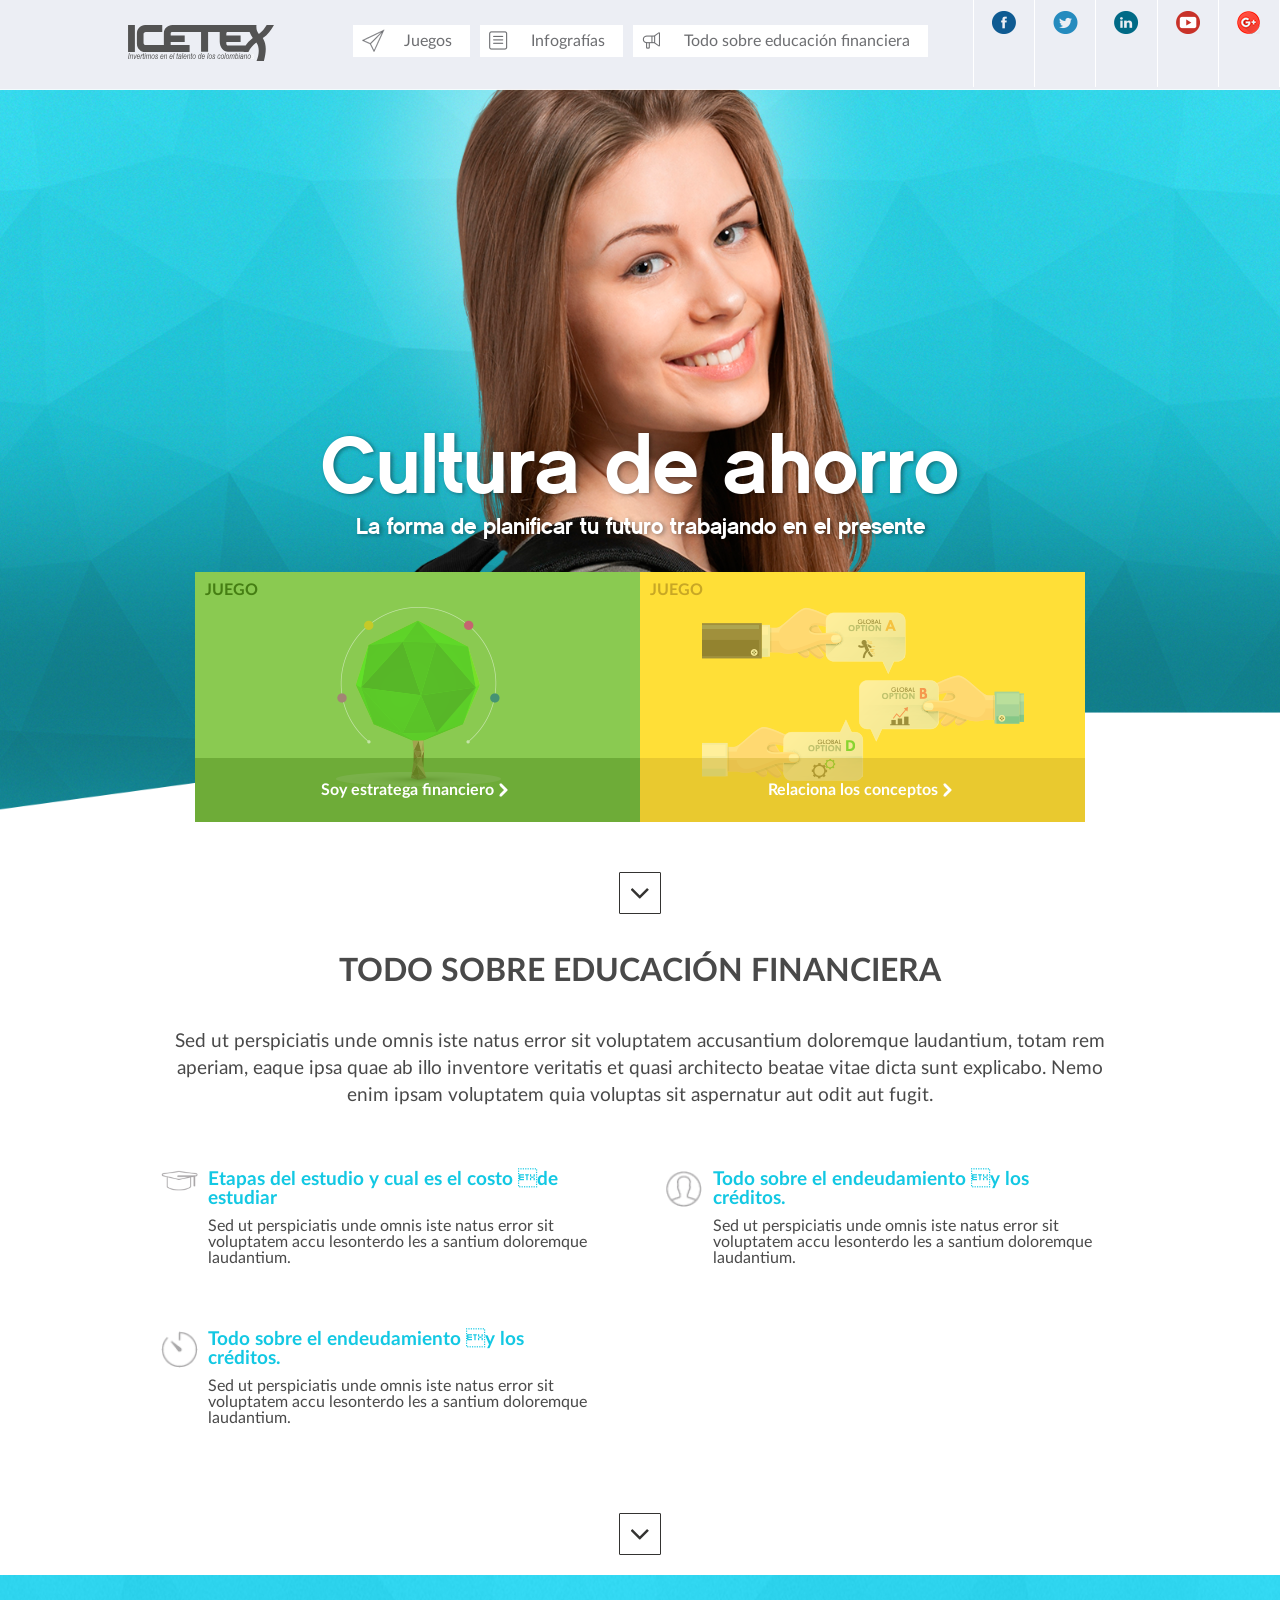
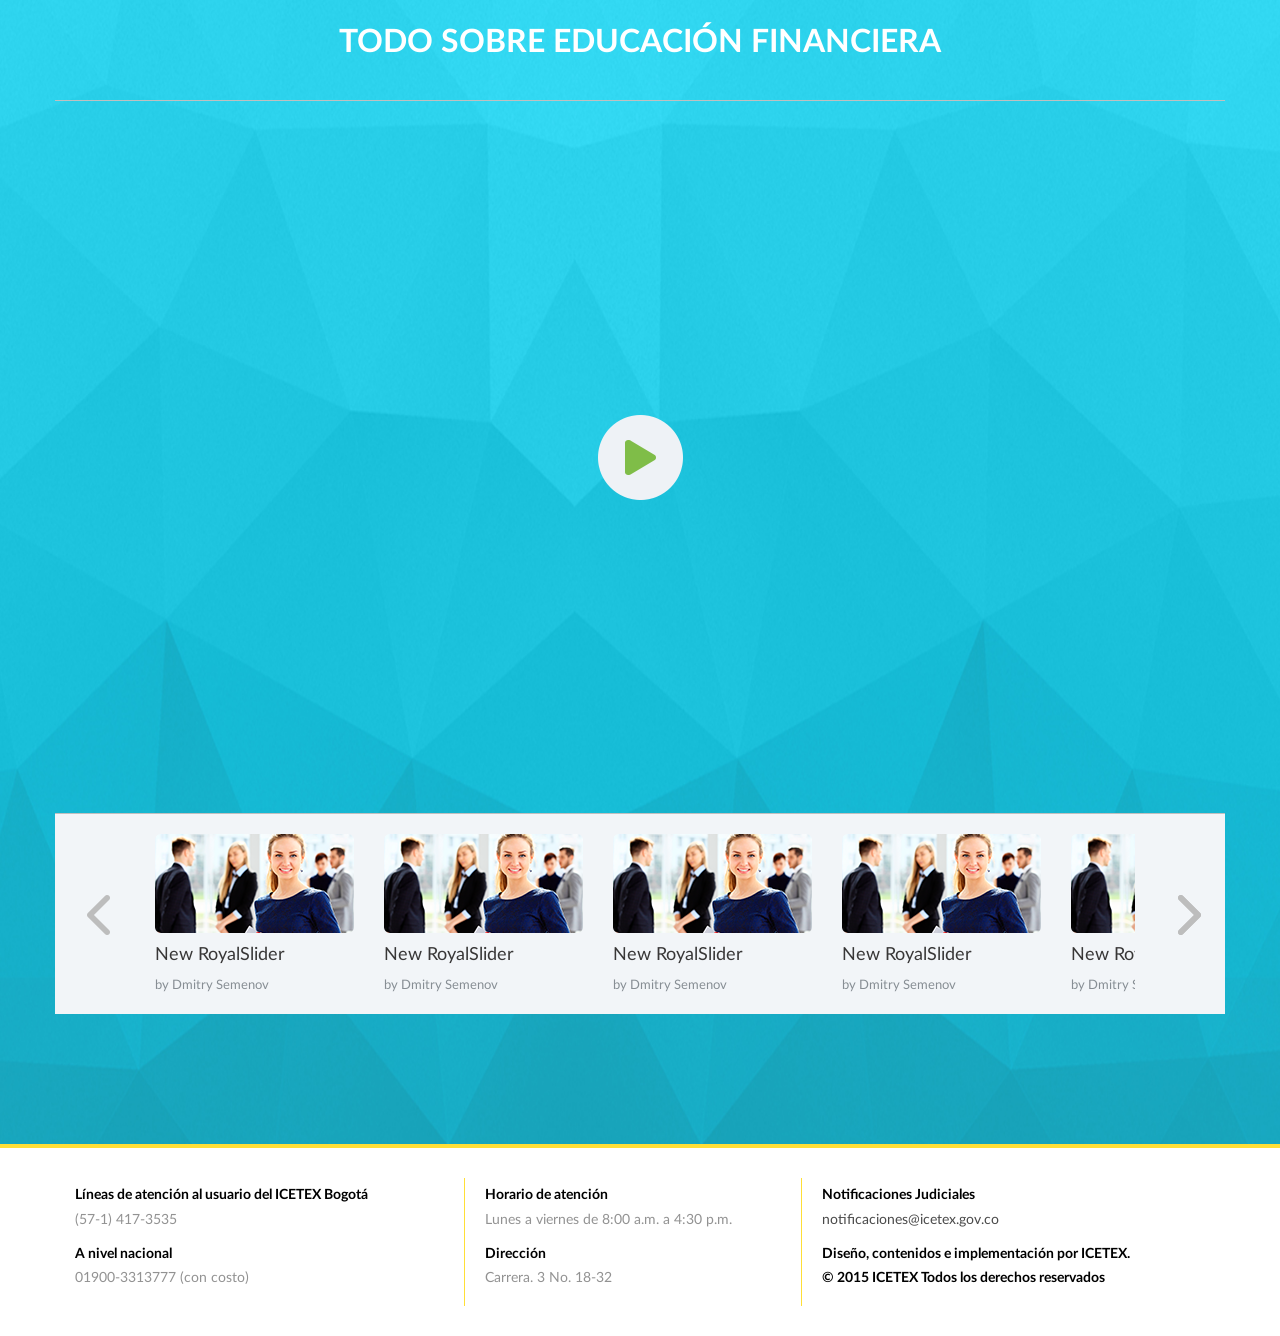
==== index.html @ ff6a6209 "Index & Interna" ====
<!DOCTYPE html>
<html>
  <head>
    <title>Icetex</title>
    <link rel="stylesheet" href="css/main.css">
    <link rel="stylesheet" href="css/plugin.css">
    <meta charset="UTF-8">
    <meta name="viewport" content="width=device-width, initial-scale=1">
    <title>Default Title Here</title>
  </head>
  <body>
    <header class="header">
      <div class="container"><a href="/" class="brand col-xs-6 col-md-3 fade">
          <div class="image"><img src="images/misc/logo.svg"></div></a>
        <div class="nav-action"><a type="button" class="icon-hamburger"><span></span>
            <p>Menu</p></a></div>
        <nav class="nav col-xs-12 col-md-6 principal">
          <ul>
            <li><a href="">Juegos</a>
              <ul class="submenu">
                <li><a href="">Soy estratega financiero</a></li>
                <li><a href="">Relaciona los conceptos</a></li>
              </ul>
            </li>
            <li><a href="">Infografías</a></li>
            <li><a href="">Todo sobre educación financiera</a></li>
          </ul>
        </nav>
      </div>
      <ul class="social">
        <li><a href=""><span class="facebook"></span></a></li>
        <li><a href=""><span class="twitter"></span></a></li>
        <li><a href=""><span class="linkedin"></span></a></li>
        <li><a href=""><span class="youtube"></span></a></li>
        <li><a href=""><span class="google"></span></a></li>
      </ul>
    </header>
    <div class="box-intro-games">
      <div class="container">
        <div class="caption">
          <p class="title">Cultura de ahorro</p><span class="text">La forma de planificar tu futuro trabajando en el presente</span>
        </div>
        <div class="intro-games">
          <div class="item green"><span class="games-title">Juego</span>
            <div class="image"></div><a href="" class="action"><span>Soy estratega financiero</span></a>
          </div>
          <div class="item yellow"><span class="games-title">Juego</span>
            <div class="image"></div><a href="" class="action"><span>Relaciona los conceptos</span></a>
          </div><a href="" class="action-link"></a>
        </div>
      </div>
    </div><a href="#ancla_1" class="btn_down"></a>
    <div id="ancla_1" class="box-intro-info">
      <div class="container">
        <h1 class="title">Todo sobre educación financiera</h1>
        <p class="text">Sed ut perspiciatis unde omnis iste natus error sit voluptatem accusantium doloremque laudantium, totam rem aperiam, eaque ipsa quae ab illo inventore veritatis et quasi architecto beatae vitae dicta sunt explicabo. Nemo enim ipsam voluptatem quia voluptas sit aspernatur aut odit aut fugit.</p>
        <div class="info-featured">
          <div class="item col-xs-12 col-sm-6">
            <div class="image"><img src="images/misc/icon_detail_1.png"></div>
            <div class="box">
              <div class="subtitle">Etapas del estudio y cual es el costo de estudiar</div>
              <p class="info">Sed ut perspiciatis unde omnis iste natus error sit voluptatem accu lesonterdo les a santium doloremque laudantium.</p>
            </div>
          </div>
          <div class="item col-xs-12 col-sm-6">
            <div class="image"><img src="images/misc/icon_detail_2.png"></div>
            <div class="box">
              <div class="subtitle">Todo sobre el endeudamiento y los créditos.</div>
              <p class="info">Sed ut perspiciatis unde omnis iste natus error sit voluptatem accu lesonterdo les a santium doloremque laudantium.</p>
            </div>
          </div>
          <div class="item col-xs-12 col-sm-6">
            <div class="image"><img src="images/misc/icon_detail_3.png"></div>
            <div class="box">
              <div class="subtitle">Todo sobre el endeudamiento y los créditos.</div>
              <p class="info">Sed ut perspiciatis unde omnis iste natus error sit voluptatem accu lesonterdo les a santium doloremque laudantium.</p>
            </div>
          </div>
        </div>
      </div>
    </div><a href="#ancla_2" class="btn_down"></a>
    <div id="ancla_2" class="box-video-gallery">
      <div class="container">
        <h3 class="title">Todo sobre educación financiera</h3>
        <div id="video-gallery" class="royalSlider videoGallery rsDefault"><a data-rsw="843" data-rsh="473" data-rsVideo="http://www.youtube.com/watch?v=HFbHRWwyihE" href="http://dimsemenov.com/plugins/royal-slider/img/admin-video.png" class="rsImg">
            <div class="rsTmb"><img src="images/misc/tumb_1.png" width="199" height="99">
              <h5>New RoyalSlider</h5><span>by Dmitry Semenov</span>
            </div></a><a data-rsw="843" data-rsh="473" data-rsVideo="http://www.youtube.com/watch?v=HFbHRWwyihE" href="http://dimsemenov.com/plugins/royal-slider/img/admin-video.png" class="rsImg">
            <div class="rsTmb"><img src="images/misc/tumb_1.png" width="199" height="99">
              <h5>New RoyalSlider</h5><span>by Dmitry Semenov</span>
            </div></a><a data-rsw="843" data-rsh="473" data-rsVideo="http://www.youtube.com/watch?v=HFbHRWwyihE" href="http://dimsemenov.com/plugins/royal-slider/img/admin-video.png" class="rsImg">
            <div class="rsTmb"><img src="images/misc/tumb_1.png" width="199" height="99">
              <h5>New RoyalSlider</h5><span>by Dmitry Semenov</span>
            </div></a><a data-rsw="843" data-rsh="473" data-rsVideo="http://www.youtube.com/watch?v=HFbHRWwyihE" href="http://dimsemenov.com/plugins/royal-slider/img/admin-video.png" class="rsImg">
            <div class="rsTmb"><img src="images/misc/tumb_1.png" width="199" height="99">
              <h5>New RoyalSlider</h5><span>by Dmitry Semenov</span>
            </div></a><a data-rsw="843" data-rsh="473" data-rsVideo="http://www.youtube.com/watch?v=HFbHRWwyihE" href="http://dimsemenov.com/plugins/royal-slider/img/admin-video.png" class="rsImg">
            <div class="rsTmb"><img src="images/misc/tumb_1.png" width="199" height="99">
              <h5>New RoyalSlider</h5><span>by Dmitry Semenov</span>
            </div></a><a data-rsw="843" data-rsh="473" data-rsVideo="http://www.youtube.com/watch?v=HFbHRWwyihE" href="http://dimsemenov.com/plugins/royal-slider/img/admin-video.png" class="rsImg">
            <div class="rsTmb"><img src="images/misc/tumb_1.png" width="199" height="99">
              <h5>New RoyalSlider</h5><span>by Dmitry Semenov</span>
            </div></a></div>
      </div>
    </div>
    <footer class="footer">
      <div class="container">
        <div class="box-footer">
          <div class="item">
            <div class="info">
              <p class="text">Líneas de atención al usuario del ICETEX Bogotá</p><span class="simple">(57-1) 417-3535</span>
            </div>
            <div class="info">
              <p class="text">A nivel nacional</p><span class="simple">01900-3313777 (con costo)</span>
            </div>
          </div>
          <div class="item">
            <div class="info">
              <p class="text">Horario de atención</p><span class="simple">Lunes a viernes de 8:00 a.m. a 4:30 p.m.</span>
            </div>
            <div class="info">
              <p class="text">Dirección</p><span class="simple">Carrera. 3 No. 18-32</span>
            </div>
          </div>
          <div class="item">
            <div class="info">
              <p class="text">Notificaciones Judiciales</p><span class="simple"> <a href="mailto:notificaciones@icetex.gov.co ">notificaciones@icetex.gov.co </a></span>
            </div>
            <div class="info">
              <p class="text">Diseño, contenidos e implementación por ICETEX.</p>
              <p class="text">© 2015 ICETEX Todos los derechos reservados</p>
            </div>
          </div>
        </div>
      </div>
    </footer>
    <script src="https://ajax.googleapis.com/ajax/libs/jquery/2.1.3/jquery.min.js"></script>
    <script src="js/vendor/TweenLite.min.js"></script>
    <script src="js/vendor/CSSPlugin.min.js"></script>
    <script src="js/vendor/royal-slider-min.js"></script>
    <script src="js/vendor/bx-slider.js"></script>
    <script src="js/animation.js"></script>
    <script src="js/main.js"> </script>
  </body>
</html>
---- css/main.css ----
@charset "UTF-8";
@font-face {
  font-family: 'cm_sans_serif_2012medium';
  src: url("../fonts/cm/cm_sans_serif_2012-webfont.eot");
  src: url("../fonts/cm/cm_sans_serif_2012-webfont.eot?#iefix") format("embedded-opentype"), url("../fonts/cm/cm_sans_serif_2012-webfont.woff2") format("woff2"), url("../fonts/cm/cm_sans_serif_2012-webfont.woff") format("woff"), url("../fonts/cm/cm_sans_serif_2012-webfont.ttf") format("truetype"), url("../fonts/cm/cm_sans_serif_2012-webfont.svg#cm_sans_serif_2012medium") format("svg");
  font-weight: normal;
  font-style: normal; }

@font-face {
  font-family: 'LatoWebBold';
  src: url("../fonts/lato/Lato-Bold.eot");
  src: url("../fonts/lato/Lato-Bold.eot?#iefix") format("embedded-opentype"), url("../fonts/lato/Lato-Bold.woff2") format("woff2"), url("../fonts/lato/Lato-Bold.woff") format("woff"), url("../fonts/lato/Lato-Bold.ttf") format("truetype");
  font-style: normal;
  font-weight: normal;
  text-rendering: optimizeLegibility; }

@font-face {
  font-family: 'LatoWeb';
  src: url("../fonts/lato/Lato-Regular.eot");
  src: url("../fonts/lato/Lato-Regular.eot?#iefix") format("embedded-opentype"), url("../fonts/lato/Lato-Regular.woff2") format("woff2"), url("../fonts/lato/Lato-Regular.woff") format("woff"), url("../fonts/lato/Lato-Regular.ttf") format("truetype");
  font-style: normal;
  font-weight: normal;
  text-rendering: optimizeLegibility; }

.box-intro-games {
  background-image: url("../images/misc/intro.png");
  background-size: 100%;
  background-repeat: no-repeat;
  position: relative;
  min-height: 400px; }
  @media screen and (min-width: 1600px) {
    .box-intro-games {
      max-height: 1000px; } }
  .box-intro-games .caption {
    margin-top: 90px;
    font-family: "cm_sans_serif_2012medium";
    color: white;
    padding: 10px 0;
    background-color: rgba(0, 0, 0, 0.4); }
    @media screen and (min-width: 768px) {
      .box-intro-games .caption {
        margin-top: 28%;
        background-color: transparent; } }
    @media screen and (min-width: 1200px) {
      .box-intro-games .caption {
        background-color: transparent;
        margin-top: 28%;
        margin-bottom: 2%; } }
    @media screen and (min-width: 1400px) {
      .box-intro-games .caption {
        margin-top: 38%; } }
    @media screen and (min-width: 1600px) {
      .box-intro-games .caption {
        margin-top: 35%;
        margin-bottom: 10%; } }
    .box-intro-games .caption .title, .box-intro-games .caption .text {
      text-align: center;
      width: 100%;
      display: inline-block; }
    @media screen and (min-width: 768px) {
      .box-intro-games .caption .text {
        font-size: 1.4em;
        text-shadow: 2px 1px 4px rgba(0, 0, 0, 0.4); } }
    .box-intro-games .caption .title {
      font-size: 2em; }
      @media screen and (min-width: 992px) {
        .box-intro-games .caption .title {
          font-size: 5em;
          text-shadow: 2px 1px 4px rgba(0, 0, 0, 0.4); } }

.intro-games {
  display: -webkit-flex;
  display: -ms-flexbox;
  display: flex;
  -webkit-flex-direction: column;
      -ms-flex-direction: column;
          flex-direction: column; }
  @media screen and (min-width: 992px) {
    .intro-games {
      -webkit-flex-direction: row;
          -ms-flex-direction: row;
              flex-direction: row;
      padding: 0 140px; } }
  .intro-games .item {
    -webkit-flex: auto;
        -ms-flex: auto;
            flex: auto;
    min-height: 250px;
    position: relative;
    background-repeat: no-repeat;
    background-position: center center; }
    .intro-games .item .action {
      position: absolute;
      bottom: 0;
      width: 100%;
      line-height: 4;
      text-align: center;
      color: white;
      font-family: "LatoWebBold";
      transition: background-color 0.9s ease-in-out; }
      .intro-games .item .action span:after {
        content: '';
        background-image: url(../images/misc/btn_next_w.png);
        background-repeat: no-repeat;
        display: inline-block;
        width: 20px;
        height: 20px;
        position: relative;
        left: 5px;
        top: 3px; }
    .intro-games .item .games-title {
      text-transform: uppercase;
      padding: 10px;
      display: inline-block;
      width: 100%;
      font-family: "LatoWebBold";
      box-sizing: border-box; }
    .intro-games .item.green {
      background-color: #8aca51;
      background-image: url("../images/misc/icon_arbol.png"); }
      .intro-games .item.green .action {
        background-color: rgba(69, 126, 19, 0.4); }
        .intro-games .item.green .action:hover {
          background-color: rgba(69, 126, 19, 0.8); }
      .intro-games .item.green .games-title {
        color: #457e13; }
    .intro-games .item.yellow {
      background-color: #ffdf37;
      background-image: url("../images/misc/icon_manos.png"); }
      .intro-games .item.yellow .action {
        background-color: rgba(200, 167, 37, 0.4); }
        .intro-games .item.yellow .action:hover {
          background-color: rgba(200, 167, 37, 0.8); }
      .intro-games .item.yellow .games-title {
        color: #c8a725; }

.box-intro-info {
  color: #494949;
  padding: 0 40px;
  display: inline-block; }
  @media screen and (min-width: 768px) {
    .box-intro-info {
      display: block;
      padding: 0; } }
  .box-intro-info .title {
    text-transform: uppercase;
    text-align: center;
    font-size: 1.5em;
    font-family: "LatoWebBold"; }
    @media screen and (min-width: 992px) {
      .box-intro-info .title {
        font-size: 2em;
        display: inline-block;
        width: 100%; } }
  .box-intro-info .text {
    text-align: center;
    padding-bottom: 20px;
    margin: 0;
    border-bottom: 1px solid rgba(0, 0, 0, 0.1); }
    @media screen and (min-width: 992px) {
      .box-intro-info .text {
        border: none;
        font-size: 1.2em;
        padding: 30px 100px;
        line-height: 140%;
        display: inline-block; } }

.info-featured {
  display: -webkit-flex;
  display: -ms-flexbox;
  display: flex;
  -webkit-flex-direction: column;
      -ms-flex-direction: column;
          flex-direction: column; }
  @media screen and (min-width: 768px) {
    .info-featured {
      display: inline-block; } }
  @media screen and (min-width: 992px) {
    .info-featured {
      padding: 0 80px; } }
  .info-featured .item {
    -webkit-flex: auto;
        -ms-flex: auto;
            flex: auto;
    width: 100%;
    text-align: center;
    padding: 0 10px;
    border-bottom: 1px solid rgba(0, 0, 0, 0.1); }
    @media screen and (min-width: 768px) {
      .info-featured .item {
        width: 50%; } }
    @media screen and (min-width: 992px) {
      .info-featured .item {
        height: 160px;
        padding: 20px 15px;
        border: none; } }
    .info-featured .item:hover {
      background: rgba(19, 200, 227, 0.1); }
    .info-featured .item:last-child {
      border-bottom: none; }
    .info-featured .item .image {
      width: 15%;
      padding: 10px;
      margin: 0 auto; }
      @media screen and (min-width: 768px) {
        .info-featured .item .image {
          height: 30px; } }
      @media screen and (min-width: 992px) {
        .info-featured .item .image {
          margin: 0;
          float: left;
          width: 8%; } }
      .info-featured .item .image img {
        vertical-align: top; }
    .info-featured .item .box {
      width: 100%;
      padding: 10px 0; }
      @media screen and (min-width: 992px) {
        .info-featured .item .box {
          width: 80%;
          float: left;
          text-align: left; } }
      .info-featured .item .box .subtitle {
        color: #13c8e3;
        font-family: "LatoWebBold";
        font-size: 1.2em;
        padding: 10px 0; }
        @media screen and (min-width: 992px) {
          .info-featured .item .box .subtitle {
            padding-top: 0; } }

.bx-wrapper {
  position: relative;
  margin: 0 auto 60px;
  padding: 0;
  *zoom: 1; }

.bx-wrapper img {
  max-width: 100%;
  display: block; }

/** THEME
===================================*/
.bx-wrapper .bx-viewport {
  left: -5px;
  background: #fff;
  /*fix other elements on the page moving (on Chrome)*/
  -webkit-transform: translatez(0);
  transform: translatez(0); }

.bx-wrapper .bx-pager,
.bx-wrapper .bx-controls-auto {
  position: absolute;
  bottom: -30px;
  width: 100%; }

/* LOADER */
.bx-wrapper .bx-loading {
  min-height: 50px;
  background: url(../images/misc/bx_loader.gif) center center no-repeat #fff;
  height: 100%;
  width: 100%;
  position: absolute;
  top: 0;
  left: 0;
  z-index: 2000; }

/* PAGER */
.bx-wrapper .bx-pager {
  text-align: center;
  font-size: .85em;
  font-family: Arial;
  font-weight: bold;
  color: #666;
  padding-top: 20px; }

.bx-wrapper .bx-pager .bx-pager-item,
.bx-wrapper .bx-controls-auto .bx-controls-auto-item {
  display: inline-block;
  *zoom: 1;
  *display: inline; }

.bx-wrapper .bx-pager.bx-default-pager a {
  background: #666;
  text-indent: -9999px;
  display: block;
  width: 10px;
  height: 10px;
  margin: 0 5px;
  outline: 0;
  border-radius: 5px; }

.bx-wrapper .bx-pager.bx-default-pager a:hover,
.bx-wrapper .bx-pager.bx-default-pager a.active {
  background: #000; }

/* DIRECTION CONTROLS (NEXT / PREV) */
.bx-wrapper .bx-prev {
  left: 20px;
  background: url(../images/misc/controls.png) no-repeat 0 0px; }
  @media screen and (min-width: 1200px) {
    .bx-wrapper .bx-prev {
      left: 20px; } }

.bx-wrapper .bx-next {
  right: 30px;
  background: url(../images/misc/controls.png) no-repeat -34px 0px; }
  @media screen and (min-width: 1200px) {
    .bx-wrapper .bx-next {
      right: 0; } }

.bx-wrapper .bx-prev:hover {
  opacity: 5; }

.bx-wrapper .bx-next:hover {
  opacity: .6; }

.bx-wrapper .bx-controls-direction a {
  position: absolute;
  top: 55%;
  margin-top: 0;
  outline: 0;
  width: 32px;
  height: 32px;
  text-indent: -9999px;
  z-index: 9999; }
  @media screen and (min-width: 1200px) {
    .bx-wrapper .bx-controls-direction a {
      background-color: transparent;
      top: 35%; } }

.bx-wrapper .bx-controls-direction a.disabled {
  display: none; }

/* AUTO CONTROLS (START / STOP) */
.bx-wrapper .bx-controls-auto {
  text-align: center; }

.bx-wrapper .bx-controls-auto .bx-start {
  display: block;
  text-indent: -9999px;
  width: 10px;
  height: 11px;
  outline: 0;
  background: url(images/controls.png) -86px -11px no-repeat;
  margin: 0 3px; }

.bx-wrapper .bx-controls-auto .bx-start:hover,
.bx-wrapper .bx-controls-auto .bx-start.active {
  background-position: -86px 0; }

.bx-wrapper .bx-controls-auto .bx-stop {
  display: block;
  text-indent: -9999px;
  width: 9px;
  height: 11px;
  outline: 0;
  background: url(images/controls.png) -86px -44px no-repeat;
  margin: 0 3px; }

.bx-wrapper .bx-controls-auto .bx-stop:hover,
.bx-wrapper .bx-controls-auto .bx-stop.active {
  background-position: -86px -33px; }

/* PAGER WITH AUTO-CONTROLS HYBRID LAYOUT */
.bx-wrapper .bx-controls.bx-has-controls-auto.bx-has-pager .bx-pager {
  text-align: left;
  width: 80%; }

.bx-wrapper .bx-controls.bx-has-controls-auto.bx-has-pager .bx-controls-auto {
  right: 0;
  width: 35px; }

/* IMAGE CAPTIONS */
.bx-wrapper .bx-caption {
  position: absolute;
  bottom: 0;
  left: 0;
  background: #666\9;
  background: rgba(80, 80, 80, 0.75);
  width: 100%; }

.bx-wrapper .bx-caption span {
  color: #fff;
  font-family: Arial;
  display: block;
  font-size: .85em;
  padding: 10px; }

.box-video-gallery {
  width: 100%;
  height: auto;
  float: left;
  background: url(../images/misc/video-bg.jpg) no-repeat;
  padding-bottom: 50px;
  background-size: 100% 100%; }
  .box-video-gallery .rsThumbs {
    background-color: #f2f5f8;
    height: 200px;
    padding: 0;
    position: relative;
    width: 100%; }
  .box-video-gallery .videoGallery {
    padding-bottom: 80px;
    border-radius: 40px; }
  .box-video-gallery .title {
    text-align: center;
    padding: 30px 0;
    text-transform: uppercase;
    color: white;
    font-size: 2em;
    font-family: "LatoWebBold"; }

.rsTmb {
  margin-right: 30px; }
  .rsTmb h5 {
    font-size: 18px;
    color: #383737;
    font-family: "LatoWeb";
    font-weight: normal; }
  .rsTmb span {
    font-size: 13px;
    color: #878e94;
    font-family: "LatoWeb";
    font-weight: normal; }

.rsDefault .rsThumbsVer {
  height: 100%;
  position: absolute;
  right: 0;
  top: 0;
  width: 96px; }

.rsDefault .rsThumbsContainer {
  position: absolute;
  padding: 20px 100px; }

.rsDefault .rsBtnCenterer {
  background-image: url(../images/misc/btn_play.png);
  background-repeat: no-repeat;
  background-position: center center; }

#video-gallery {
  width: 100%; }

.rsDefault .rsBtnCenterer, .rsDefault.rsPlayBtn, .rsDefault .rsPlayBtnIcon {
  left: 0;
  position: absolute;
  top: 0;
  width: 100%;
  height: 100%; }

.rsThumbsArrow {
  width: 90px;
  height: 100%;
  position: absolute;
  top: 0;
  z-index: 9999; }

.rsThumbsArrowIcn {
  width: 100%;
  height: 100%;
  position: relative; }

.rsThumbsArrowLeft {
  left: 0;
  background: url(../images/misc/btn_prev.png) no-repeat;
  background-position: center center; }

.rsThumbsArrowRight {
  right: 0;
  background: url(../images/misc/btn_next.png) no-repeat;
  background-position: center center; }

.interna .box-intro-info {
  padding: 30px 0; }

.interna .info-featured {
  padding: 0;
  padding-bottom: 30px; }

.header-interna {
  background-image: url("../images/misc/header-educacion.jpg");
  background-size: cover;
  background-repeat: no-repeat;
  background-position: center center;
  min-height: 390px;
  position: relative; }
  .header-interna .container {
    position: relative; }
  .header-interna .subtitle {
    position: absolute;
    bottom: 0;
    color: white;
    font-family: "cm_sans_serif_2012medium";
    width: 100%;
    text-align: center;
    padding-bottom: 40px;
    font-size: 3em; }

.stages {
  background-color: #eceef4;
  margin-top: 30px; }
  .stages .title {
    text-align: center;
    padding: 20px 0;
    font-size: 1.43em;
    color: #494949;
    font-family: "LatoWebBold"; }
  .stages .info {
    padding: 0 20px;
    color: #494949;
    line-height: 110%; }
  .stages .video {
    padding: 0 20px 20px 20px; }

.carousel-educacion {
  padding-top: 7%;
  display: inline-block; }
  @media screen and (min-width: 1200px) {
    .carousel-educacion {
      padding: 0; } }
  .carousel-educacion .slide {
    width: 100%;
    border: none;
    font-size: .9em; }
    .carousel-educacion .slide img {
      padding: 0 60px;
      box-sizing: border-box; }
      @media screen and (min-width: 768px) {
        .carousel-educacion .slide img {
          padding: 0 10px; } }
      @media screen and (min-width: 1200px) {
        .carousel-educacion .slide img {
          padding: 0 60px; } }
    .carousel-educacion .slide .subtitle {
      font-family: "LatoWebBold"; }
    .carousel-educacion .slide .subtitle, .carousel-educacion .slide .description {
      text-align: center; }

/* v1.0.5 */
/* Core RS CSS file. 95% of time you shouldn't change anything here. */
.royalSlider {
  width: 600px;
  height: 400px;
  position: relative;
  direction: ltr; }

.royalSlider > * {
  float: left; }

.rsWebkit3d .rsSlide {
  -webkit-transform: translateZ(0); }

.rsWebkit3d .rsSlide,
.rsWebkit3d .rsContainer,
.rsWebkit3d .rsThumbs,
.rsWebkit3d .rsPreloader,
.rsWebkit3d img,
.rsWebkit3d .rsOverflow,
.rsWebkit3d .rsBtnCenterer,
.rsWebkit3d .rsAbsoluteEl,
.rsWebkit3d .rsABlock,
.rsWebkit3d .rsLink {
  -webkit-backface-visibility: hidden; }

.rsFade.rsWebkit3d .rsSlide,
.rsFade.rsWebkit3d img,
.rsFade.rsWebkit3d .rsContainer {
  -webkit-transform: none; }

.rsOverflow {
  width: 100%;
  height: 100%;
  position: relative;
  overflow: hidden;
  float: left;
  -webkit-tap-highlight-color: transparent; }

.rsVisibleNearbyWrap {
  width: 100%;
  height: 100%;
  position: relative;
  overflow: hidden;
  left: 0;
  top: 0;
  -webkit-tap-highlight-color: transparent; }

.rsVisibleNearbyWrap .rsOverflow {
  position: absolute;
  left: 0;
  top: 0; }

.rsContainer {
  position: relative;
  width: 100%;
  height: 100%;
  -webkit-tap-highlight-color: transparent; }

.rsArrow,
.rsThumbsArrow {
  cursor: pointer; }

.rsThumb {
  float: left;
  position: relative; }

.rsArrow,
.rsNav,
.rsThumbsArrow {
  opacity: 1;
  transition: opacity 0.3s linear; }

.rsHidden {
  opacity: 0;
  visibility: hidden;
  transition: visibility 0s linear 0.3s, opacity 0.3s linear; }

.rsGCaption {
  width: 100%;
  float: left;
  text-align: center; }

/* Fullscreen options, very important ^^ */
.royalSlider.rsFullscreen {
  position: fixed !important;
  height: auto !important;
  width: auto !important;
  margin: 0 !important;
  padding: 0 !important;
  z-index: 2147483647 !important;
  top: 0 !important;
  left: 0 !important;
  bottom: 0 !important;
  right: 0 !important; }

.royalSlider .rsSlide.rsFakePreloader {
  opacity: 1 !important;
  transition: 0s;
  display: none; }

.rsSlide {
  position: absolute;
  left: 0;
  top: 0;
  display: block;
  overflow: hidden;
  height: 100%;
  width: 100%; }

.royalSlider.rsAutoHeight,
.rsAutoHeight .rsSlide {
  height: auto; }

.rsContent {
  width: 100%;
  height: 100%;
  position: relative; }

.rsPreloader {
  position: absolute;
  z-index: 0; }

.rsNav {
  -moz-user-select: -moz-none;
  -webkit-user-select: none;
  -ms-user-select: none;
      user-select: none; }

.rsNavItem {
  -webkit-tap-highlight-color: rgba(0, 0, 0, 0.25); }

.rsThumbs {
  cursor: pointer;
  position: relative;
  overflow: hidden;
  float: left;
  z-index: 22; }

.rsTabs {
  float: left;
  background: none !important; }

.rsTabs,
.rsThumbs {
  -webkit-tap-highlight-color: transparent;
  -webkit-tap-highlight-color: transparent; }

.rsVideoContainer {
  /*left: 0;
	top: 0;
	position: absolute;*/
  /*width: 100%;
	height: 100%;
	position: absolute;
	left: 0;
	top: 0;
	float: left;*/
  width: auto;
  height: auto;
  line-height: 0;
  position: relative; }

.rsVideoFrameHolder {
  position: absolute;
  left: 0;
  top: 0;
  background: #141414;
  opacity: 0;
  -webkit-transition: .3s; }

.rsVideoFrameHolder.rsVideoActive {
  opacity: 1; }

.rsVideoContainer iframe,
.rsVideoContainer video,
.rsVideoContainer embed,
.rsVideoContainer .rsVideoObj {
  position: absolute;
  z-index: 50;
  left: 0;
  top: 0;
  width: 100%;
  height: 100%; }

/* ios controls over video bug, shifting video */
.rsVideoContainer.rsIOSVideo iframe,
.rsVideoContainer.rsIOSVideo video,
.rsVideoContainer.rsIOSVideo embed {
  box-sizing: border-box;
  padding-right: 44px; }

.rsABlock {
  left: 0;
  top: 0;
  position: absolute;
  z-index: 15; }

img.rsImg {
  max-width: none; }

.grab-cursor {
  cursor: url(grab.png) 8 8, move; }

.grabbing-cursor {
  cursor: url(grabbing.png) 8 8, move; }

.rsNoDrag {
  cursor: auto; }

.rsLink {
  left: 0;
  top: 0;
  position: absolute;
  width: 100%;
  height: 100%;
  display: block;
  z-index: 20;
  background: url(blank.gif); }

.social {
  padding: 0;
  margin: 0;
  position: relative;
  top: -2px;
  display: -webkit-flex;
  display: -ms-flexbox;
  display: flex; }
  @media screen and (min-width: 992px) {
    .social {
      position: absolute !important;
      width: 24%;
      height: 100%;
      right: 0; } }
  .social li {
    -webkit-flex: auto;
        -ms-flex: auto;
            flex: auto;
    padding: 10px;
    text-align: center;
    border-right: 1px solid white;
    border-top: 2px solid rgba(109, 110, 113, 0.2);
    box-sizing: border-box;
    position: relative; }
    .social li:nth-child(1) {
      border-left: 1px solid white; }
    @media screen and (min-width: 992px) {
      .social li {
        -webkit-align-items: center;
            -ms-flex-align: center;
                align-items: center;
        display: -webkit-flex;
        display: -ms-flexbox;
        display: flex; } }
    .social li:hover {
      background-color: rgba(109, 110, 113, 0.1); }
      .social li:hover a span {
        opacity: .8; }
    .social li a {
      float: left;
      width: 100%;
      height: 100%; }
      .social li a span {
        width: 26px;
        height: 26px;
        display: inline-block; }
        .social li a span.facebook {
          background: url(../images/misc/btn_fb.png) no-repeat; }
        .social li a span.twitter {
          background: url(../images/misc/btn_twitter.png) no-repeat; }
        .social li a span.linkedin {
          background: url(../images/misc/btn_in.png) no-repeat; }
        .social li a span.youtube {
          background: url(../images/misc/btn_youtube.png) no-repeat; }
        .social li a span.google {
          background: url(../images/misc/btn_gm.png) no-repeat; }

.header {
  background-color: #eceef4;
  position: relative; }
  .header .container {
    position: relative; }
  .header .brand {
    text-align: center;
    padding: 25px 0; }
    .header .brand .image {
      width: 70%;
      margin: 0 auto; }
      @media screen and (min-width: 768px) {
        .header .brand .image {
          width: 50%; } }
  .header nav {
    padding: 0;
    margin: 0;
    display: none; }
    @media screen and (min-width: 992px) {
      .header nav {
        display: block; } }
    .header nav ul {
      padding: 0;
      margin: 0;
      display: -webkit-flex;
      display: -ms-flexbox;
      display: flex;
      -webkit-flex-direction: column;
          -ms-flex-direction: column;
              flex-direction: column;
      -webkit-justify-content: center;
          -ms-flex-pack: center;
              justify-content: center; }
      @media screen and (min-width: 992px) {
        .header nav ul {
          -webkit-flex-direction: row;
              -ms-flex-direction: row;
                  flex-direction: row;
          padding-top: 25px; } }
      .header nav ul li {
        width: 100%;
        -webkit-flex: auto;
            -ms-flex: auto;
                flex: auto;
        margin: 2px 0;
        text-align: left;
        line-height: 2;
        border-radius: 2px; }
        @media screen and (min-width: 992px) {
          .header nav ul li {
            width: auto;
            text-align: center;
            margin: 0 5px; } }
        .header nav ul li:nth-child(1) a:hover:before {
          background: url(../images/misc/icon_juegos_over.png) no-repeat; }
        .header nav ul li:nth-child(1) a:before {
          background: url(../images/misc/icon_juegos.png) no-repeat; }
        .header nav ul li:nth-child(2) a:hover:before {
          background: url(../images/misc/icon_infografia_over.png) no-repeat; }
        .header nav ul li:nth-child(2) a:before {
          background: url(../images/misc/icon_infografia.png) no-repeat;
          top: 6px; }
        .header nav ul li:nth-child(3) a:hover:before {
          background: url(../images/misc/icon_educacion_over.png) no-repeat; }
        .header nav ul li:nth-child(3) a:before {
          background: url(../images/misc/icon_educacion.png) no-repeat;
          top: 6px; }
        .header nav ul li a {
          width: 100%;
          display: block;
          color: #6d6e71;
          background-color: white; }
          .header nav ul li a:hover {
            color: #f47264;
            background-color: rgba(255, 255, 255, 0.7);
            box-shadow: 4px 4px 4px rgba(109, 110, 113, 0.1); }
          .header nav ul li a:before {
            content: "";
            width: 24px;
            height: 24px;
            padding-right: 10px;
            float: left;
            background-size: 100%;
            position: relative;
            top: 3px;
            left: 8px; }

.nav-action {
  position: absolute;
  right: 0;
  top: 0;
  background: white;
  height: 26px;
  padding: 5px;
  top: 15px;
  right: 20px;
  cursor: pointer; }
  .nav-action:hover {
    opacity: .7; }
  @media screen and (min-width: 992px) {
    .nav-action {
      display: none; } }
  @media screen and (min-width: 768px) {
    .nav-action {
      top: 25px; } }

.icon-hamburger {
  color: #6d6e71;
  cursor: pointer;
  float: right;
  position: relative;
  background-color: transparent;
  background-image: none;
  border: 1px solid transparent;
  border-radius: 4px;
  z-index: 99; }
  .icon-hamburger p {
    position: absolute;
    top: 35px;
    font-size: .7em;
    text-transform: uppercase; }
  .icon-hamburger span {
    cursor: pointer;
    border-radius: 1px;
    height: 3px;
    width: 35px;
    background: #6d6e71;
    display: block; }
    .icon-hamburger span:before {
      cursor: pointer;
      border-radius: 1px;
      height: 3px;
      width: 35px;
      background: #6d6e71;
      position: absolute;
      display: block;
      content: '';
      top: 10px; }
    .icon-hamburger span:after {
      cursor: pointer;
      border-radius: 1px;
      height: 3px;
      width: 35px;
      background: #6d6e71;
      position: absolute;
      display: block;
      content: '';
      top: 20px; }
  .icon-hamburger .icon {
    width: 100%;
    font-size: 1.5em; }

.submenu {
  visibility: hidden;
  position: relative;
  height: 0;
  top: 0;
  margin-top: 0px !important;
  left: 0;
  -webkit-flex-direction: column !important;
      -ms-flex-direction: column !important;
          flex-direction: column !important;
  float: left;
  border-radius: 5px;
  padding: 0 !important; }
  @media screen and (min-width: 992px) {
    .submenu {
      position: absolute;
      width: auto !important;
      top: 65px !important; } }
  .submenu.visible {
    height: auto;
    top: 0px;
    width: 100%;
    z-index: 99; }
    .submenu.visible li {
      padding-left: 0;
      background: white; }
  .submenu li a {
    padding: 0 10px; }
    .submenu li a:before {
      display: none; }
    .submenu li a:hover {
      background-color: white !important; }

.footer {
  box-sizing: border-box;
  display: inline-block;
  width: 100%;
  border-top: 4px solid #ffdf37; }
  @media screen and (min-width: 768px) {
    .footer .box-footer {
      display: -webkit-flex;
      display: -ms-flexbox;
      display: flex; } }
  .footer .item {
    padding: 30px 0;
    border-bottom: 1px solid #ffdf37;
    text-align: center;
    font-size: .9em; }
    @media screen and (min-width: 768px) {
      .footer .item {
        border-bottom: none;
        border-right: 1px solid #ffdf37;
        padding: 0 20px;
        margin: 30px 0;
        text-align: left;
        -webkit-flex: auto;
            -ms-flex: auto;
                flex: auto; } }
    .footer .item:last-child {
      border: none; }
    .footer .item .info {
      display: inline-block;
      padding: 10px 0;
      width: 100%; }
    .footer .item .text {
      font-family: "LatoWebBold"; }
    .footer .item .simple {
      color: rgba(73, 73, 73, 0.6);
      width: 100%;
      display: inline-block; }

html, body, div, span, applet, object, iframe,
h1, h2, h3, h4, h5, h6, p, blockquote, pre,
a, abbr, acronym, address, big, cite, code,
del, dfn, em, img, ins, kbd, q, s, samp,
small, strike, strong, sub, sup, tt, var,
b, u, i, center,
dl, dt, dd, ol, ul, li,
fieldset, form, label, legend,
table, caption, tbody, tfoot, thead, tr, th, td,
article, aside, canvas, details, embed,
figure, figcaption, footer, header, hgroup,
menu, nav, output, ruby, section, summary,
time, mark, audio, video {
  margin: 0;
  padding: 0;
  border: 0;
  font-size: 100%;
  font: inherit;
  vertical-align: baseline; }

/* HTML5 display-role reset for older browsers */
article, aside, details, figcaption, figure,
footer, header, hgroup, menu, nav, section {
  display: block; }

body {
  line-height: 1; }

ol, ul {
  list-style: none; }

blockquote, q {
  quotes: none; }

blockquote:before, blockquote:after,
q:before, q:after {
  content: '';
  content: none; }

table {
  border-collapse: collapse;
  border-spacing: 0; }

.img-responsive,
.thumbnail > img,
.thumbnail a > img,
.carousel-inner > .item > img,
.carousel-inner > .item > a > img {
  display: block;
  max-width: 100%;
  height: auto; }

.img-rounded {
  border-radius: 6px; }

.img-thumbnail {
  padding: 4px;
  line-height: 1.42857143;
  background-color: #ffffff;
  border: 1px solid #dddddd;
  border-radius: 4px;
  transition: all 0.2s ease-in-out;
  display: inline-block;
  max-width: 100%;
  height: auto; }

.img-circle {
  border-radius: 50%; }

hr {
  margin-top: 20px;
  margin-bottom: 20px;
  border: 0;
  border-top: 1px solid #eeeeee; }

.sr-only {
  position: absolute;
  width: 1px;
  height: 1px;
  margin: -1px;
  padding: 0;
  overflow: hidden;
  clip: rect(0, 0, 0, 0);
  border: 0; }

.sr-only-focusable:active,
.sr-only-focusable:focus {
  position: static;
  width: auto;
  height: auto;
  margin: 0;
  overflow: visible;
  clip: auto; }

[role="button"] {
  cursor: pointer; }

h1,
h2,
h3,
h4,
h5,
h6,
.h1,
.h2,
.h3,
.h4,
.h5,
.h6 {
  font-family: inherit;
  font-weight: 500;
  line-height: 1.1;
  color: inherit; }

h1 small,
h2 small,
h3 small,
h4 small,
h5 small,
h6 small,
.h1 small,
.h2 small,
.h3 small,
.h4 small,
.h5 small,
.h6 small,
h1 .small,
h2 .small,
h3 .small,
h4 .small,
h5 .small,
h6 .small,
.h1 .small,
.h2 .small,
.h3 .small,
.h4 .small,
.h5 .small,
.h6 .small {
  font-weight: normal;
  line-height: 1;
  color: #777777; }

h1,
.h1,
h2,
.h2,
h3,
.h3 {
  margin-top: 20px;
  margin-bottom: 10px; }

h1 small,
.h1 small,
h2 small,
.h2 small,
h3 small,
.h3 small,
h1 .small,
.h1 .small,
h2 .small,
.h2 .small,
h3 .small,
.h3 .small {
  font-size: 65%; }

h4,
.h4,
h5,
.h5,
h6,
.h6 {
  margin-top: 10px;
  margin-bottom: 10px; }

h4 small,
.h4 small,
h5 small,
.h5 small,
h6 small,
.h6 small,
h4 .small,
.h4 .small,
h5 .small,
.h5 .small,
h6 .small,
.h6 .small {
  font-size: 75%; }

h1,
.h1 {
  font-size: 36px; }

h2,
.h2 {
  font-size: 30px; }

h3,
.h3 {
  font-size: 24px; }

h4,
.h4 {
  font-size: 18px; }

h5,
.h5 {
  font-size: 14px; }

h6,
.h6 {
  font-size: 12px; }

p {
  margin: 0 0 10px; }

.lead {
  margin-bottom: 20px;
  font-size: 16px;
  font-weight: 300;
  line-height: 1.4; }

@media (min-width: 768px) {
  .lead {
    font-size: 21px; } }

small,
.small {
  font-size: 85%; }

mark,
.mark {
  background-color: #fcf8e3;
  padding: .2em; }

.text-left {
  text-align: left; }

.text-right {
  text-align: right; }

.text-center {
  text-align: center; }

.text-justify {
  text-align: justify; }

.text-nowrap {
  white-space: nowrap; }

.text-lowercase {
  text-transform: lowercase; }

.text-uppercase {
  text-transform: uppercase; }

.text-capitalize {
  text-transform: capitalize; }

.text-muted {
  color: #777777; }

.text-primary {
  color: #337ab7; }

a.text-primary:hover,
a.text-primary:focus {
  color: #286090; }

.text-success {
  color: #3c763d; }

a.text-success:hover,
a.text-success:focus {
  color: #2b542c; }

.text-info {
  color: #31708f; }

a.text-info:hover,
a.text-info:focus {
  color: #245269; }

.text-warning {
  color: #8a6d3b; }

a.text-warning:hover,
a.text-warning:focus {
  color: #66512c; }

.text-danger {
  color: #a94442; }

a.text-danger:hover,
a.text-danger:focus {
  color: #843534; }

.bg-primary {
  color: #fff;
  background-color: #337ab7; }

a.bg-primary:hover,
a.bg-primary:focus {
  background-color: #286090; }

.bg-success {
  background-color: #dff0d8; }

a.bg-success:hover,
a.bg-success:focus {
  background-color: #c1e2b3; }

.bg-info {
  background-color: #d9edf7; }

a.bg-info:hover,
a.bg-info:focus {
  background-color: #afd9ee; }

.bg-warning {
  background-color: #fcf8e3; }

a.bg-warning:hover,
a.bg-warning:focus {
  background-color: #f7ecb5; }

.bg-danger {
  background-color: #f2dede; }

a.bg-danger:hover,
a.bg-danger:focus {
  background-color: #e4b9b9; }

.page-header {
  padding-bottom: 9px;
  margin: 40px 0 20px;
  border-bottom: 1px solid #eeeeee; }

ul,
ol {
  margin-top: 0;
  margin-bottom: 10px; }

ul ul,
ol ul,
ul ol,
ol ol {
  margin-bottom: 0; }

.list-unstyled {
  padding-left: 0;
  list-style: none; }

.list-inline {
  padding-left: 0;
  list-style: none;
  margin-left: -5px; }

.list-inline > li {
  display: inline-block;
  padding-left: 5px;
  padding-right: 5px; }

dl {
  margin-top: 0;
  margin-bottom: 20px; }

dt,
dd {
  line-height: 1.42857143; }

dt {
  font-weight: bold; }

dd {
  margin-left: 0; }

@media (min-width: 768px) {
  .dl-horizontal dt {
    float: left;
    width: 160px;
    clear: left;
    text-align: right;
    overflow: hidden;
    text-overflow: ellipsis;
    white-space: nowrap; }
  .dl-horizontal dd {
    margin-left: 180px; } }

abbr[title],
abbr[data-original-title] {
  cursor: help;
  border-bottom: 1px dotted #777777; }

.initialism {
  font-size: 90%;
  text-transform: uppercase; }

blockquote {
  padding: 10px 20px;
  margin: 0 0 20px;
  font-size: 17.5px;
  border-left: 5px solid #eeeeee; }

blockquote p:last-child,
blockquote ul:last-child,
blockquote ol:last-child {
  margin-bottom: 0; }

blockquote footer,
blockquote small,
blockquote .small {
  display: block;
  font-size: 80%;
  line-height: 1.42857143;
  color: #777777; }

blockquote footer:before,
blockquote small:before,
blockquote .small:before {
  content: '\2014 \00A0'; }

.blockquote-reverse,
blockquote.pull-right {
  padding-right: 15px;
  padding-left: 0;
  border-right: 5px solid #eeeeee;
  border-left: 0;
  text-align: right; }

.blockquote-reverse footer:before,
blockquote.pull-right footer:before,
.blockquote-reverse small:before,
blockquote.pull-right small:before,
.blockquote-reverse .small:before,
blockquote.pull-right .small:before {
  content: ''; }

.blockquote-reverse footer:after,
blockquote.pull-right footer:after,
.blockquote-reverse small:after,
blockquote.pull-right small:after,
.blockquote-reverse .small:after,
blockquote.pull-right .small:after {
  content: '\00A0 \2014'; }

address {
  margin-bottom: 20px;
  font-style: normal;
  line-height: 1.42857143; }

code,
kbd,
pre,
samp {
  font-family: Menlo, Monaco, Consolas, "Courier New", monospace; }

code {
  padding: 2px 4px;
  font-size: 90%;
  color: #c7254e;
  background-color: #f9f2f4;
  border-radius: 4px; }

kbd {
  padding: 2px 4px;
  font-size: 90%;
  color: #ffffff;
  background-color: #333333;
  border-radius: 3px;
  box-shadow: inset 0 -1px 0 rgba(0, 0, 0, 0.25); }

kbd kbd {
  padding: 0;
  font-size: 100%;
  font-weight: bold;
  box-shadow: none; }

pre {
  display: block;
  padding: 9.5px;
  margin: 0 0 10px;
  font-size: 13px;
  line-height: 1.42857143;
  word-break: break-all;
  word-wrap: break-word;
  color: #333333;
  background-color: #f5f5f5;
  border: 1px solid #cccccc;
  border-radius: 4px; }

pre code {
  padding: 0;
  font-size: inherit;
  color: inherit;
  white-space: pre-wrap;
  background-color: transparent;
  border-radius: 0; }

.pre-scrollable {
  max-height: 340px;
  overflow-y: scroll; }

.container {
  margin-right: auto;
  margin-left: auto; }

@media (min-width: 768px) {
  .container {
    width: 750px; } }

@media (min-width: 992px) {
  .container {
    width: 970px; } }

@media (min-width: 1200px) {
  .container {
    width: 1170px; } }

.container-fluid {
  margin-right: auto;
  margin-left: auto;
  padding-left: 15px;
  padding-right: 15px; }

.row {
  margin-left: -15px;
  margin-right: -15px; }

.col-xs-1, .col-sm-1, .col-md-1, .col-lg-1, .col-xs-2, .col-sm-2, .col-md-2, .col-lg-2, .col-xs-3, .col-sm-3, .col-md-3, .col-lg-3, .col-xs-4, .col-sm-4, .col-md-4, .col-lg-4, .col-xs-5, .col-sm-5, .col-md-5, .col-lg-5, .col-xs-6, .col-sm-6, .col-md-6, .col-lg-6, .col-xs-7, .col-sm-7, .col-md-7, .col-lg-7, .col-xs-8, .col-sm-8, .col-md-8, .col-lg-8, .col-xs-9, .col-sm-9, .col-md-9, .col-lg-9, .col-xs-10, .col-sm-10, .col-md-10, .col-lg-10, .col-xs-11, .col-sm-11, .col-md-11, .col-lg-11, .col-xs-12, .col-sm-12, .col-md-12, .col-lg-12 {
  position: relative;
  min-height: 1px;
  padding-left: 15px;
  padding-right: 15px;
  box-sizing: border-box; }

.col-xs-1, .col-xs-2, .col-xs-3, .col-xs-4, .col-xs-5, .col-xs-6, .col-xs-7, .col-xs-8, .col-xs-9, .col-xs-10, .col-xs-11, .col-xs-12 {
  float: left; }

.col-xs-12 {
  width: 100%;
  padding: 0; }

.col-xs-11 {
  width: 91.66666667%; }

.col-xs-10 {
  width: 83.33333333%; }

.col-xs-9 {
  width: 75%; }

.col-xs-8 {
  width: 66.66666667%; }

.col-xs-7 {
  width: 58.33333333%; }

.col-xs-6 {
  width: 50%; }

.col-xs-5 {
  width: 41.66666667%; }

.col-xs-4 {
  width: 33.33333333%; }

.col-xs-3 {
  width: 25%; }

.col-xs-2 {
  width: 16.66666667%; }

.col-xs-1 {
  width: 8.33333333%; }

.col-xs-pull-12 {
  right: 100%; }

.col-xs-pull-11 {
  right: 91.66666667%; }

.col-xs-pull-10 {
  right: 83.33333333%; }

.col-xs-pull-9 {
  right: 75%; }

.col-xs-pull-8 {
  right: 66.66666667%; }

.col-xs-pull-7 {
  right: 58.33333333%; }

.col-xs-pull-6 {
  right: 50%; }

.col-xs-pull-5 {
  right: 41.66666667%; }

.col-xs-pull-4 {
  right: 33.33333333%; }

.col-xs-pull-3 {
  right: 25%; }

.col-xs-pull-2 {
  right: 16.66666667%; }

.col-xs-pull-1 {
  right: 8.33333333%; }

.col-xs-pull-0 {
  right: auto; }

.col-xs-push-12 {
  left: 100%; }

.col-xs-push-11 {
  left: 91.66666667%; }

.col-xs-push-10 {
  left: 83.33333333%; }

.col-xs-push-9 {
  left: 75%; }

.col-xs-push-8 {
  left: 66.66666667%; }

.col-xs-push-7 {
  left: 58.33333333%; }

.col-xs-push-6 {
  left: 50%; }

.col-xs-push-5 {
  left: 41.66666667%; }

.col-xs-push-4 {
  left: 33.33333333%; }

.col-xs-push-3 {
  left: 25%; }

.col-xs-push-2 {
  left: 16.66666667%; }

.col-xs-push-1 {
  left: 8.33333333%; }

.col-xs-push-0 {
  left: auto; }

.col-xs-offset-12 {
  margin-left: 100%; }

.col-xs-offset-11 {
  margin-left: 91.66666667%; }

.col-xs-offset-10 {
  margin-left: 83.33333333%; }

.col-xs-offset-9 {
  margin-left: 75%; }

.col-xs-offset-8 {
  margin-left: 66.66666667%; }

.col-xs-offset-7 {
  margin-left: 58.33333333%; }

.col-xs-offset-6 {
  margin-left: 50%; }

.col-xs-offset-5 {
  margin-left: 41.66666667%; }

.col-xs-offset-4 {
  margin-left: 33.33333333%; }

.col-xs-offset-3 {
  margin-left: 25%; }

.col-xs-offset-2 {
  margin-left: 16.66666667%; }

.col-xs-offset-1 {
  margin-left: 8.33333333%; }

.col-xs-offset-0 {
  margin-left: 0%; }

@media (min-width: 768px) {
  .col-sm-1, .col-sm-2, .col-sm-3, .col-sm-4, .col-sm-5, .col-sm-6, .col-sm-7, .col-sm-8, .col-sm-9, .col-sm-10, .col-sm-11, .col-sm-12 {
    float: left; }
  .col-sm-12 {
    width: 100%; }
  .col-sm-11 {
    width: 91.66666667%; }
  .col-sm-10 {
    width: 83.33333333%; }
  .col-sm-9 {
    width: 75%; }
  .col-sm-8 {
    width: 66.66666667%; }
  .col-sm-7 {
    width: 58.33333333%; }
  .col-sm-6 {
    width: 50%; }
  .col-sm-5 {
    width: 41.66666667%; }
  .col-sm-4 {
    width: 33.33333333%; }
  .col-sm-3 {
    width: 25%; }
  .col-sm-2 {
    width: 16.66666667%; }
  .col-sm-1 {
    width: 8.33333333%; }
  .col-sm-pull-12 {
    right: 100%; }
  .col-sm-pull-11 {
    right: 91.66666667%; }
  .col-sm-pull-10 {
    right: 83.33333333%; }
  .col-sm-pull-9 {
    right: 75%; }
  .col-sm-pull-8 {
    right: 66.66666667%; }
  .col-sm-pull-7 {
    right: 58.33333333%; }
  .col-sm-pull-6 {
    right: 50%; }
  .col-sm-pull-5 {
    right: 41.66666667%; }
  .col-sm-pull-4 {
    right: 33.33333333%; }
  .col-sm-pull-3 {
    right: 25%; }
  .col-sm-pull-2 {
    right: 16.66666667%; }
  .col-sm-pull-1 {
    right: 8.33333333%; }
  .col-sm-pull-0 {
    right: auto; }
  .col-sm-push-12 {
    left: 100%; }
  .col-sm-push-11 {
    left: 91.66666667%; }
  .col-sm-push-10 {
    left: 83.33333333%; }
  .col-sm-push-9 {
    left: 75%; }
  .col-sm-push-8 {
    left: 66.66666667%; }
  .col-sm-push-7 {
    left: 58.33333333%; }
  .col-sm-push-6 {
    left: 50%; }
  .col-sm-push-5 {
    left: 41.66666667%; }
  .col-sm-push-4 {
    left: 33.33333333%; }
  .col-sm-push-3 {
    left: 25%; }
  .col-sm-push-2 {
    left: 16.66666667%; }
  .col-sm-push-1 {
    left: 8.33333333%; }
  .col-sm-push-0 {
    left: auto; }
  .col-sm-offset-12 {
    margin-left: 100%; }
  .col-sm-offset-11 {
    margin-left: 91.66666667%; }
  .col-sm-offset-10 {
    margin-left: 83.33333333%; }
  .col-sm-offset-9 {
    margin-left: 75%; }
  .col-sm-offset-8 {
    margin-left: 66.66666667%; }
  .col-sm-offset-7 {
    margin-left: 58.33333333%; }
  .col-sm-offset-6 {
    margin-left: 50%; }
  .col-sm-offset-5 {
    margin-left: 41.66666667%; }
  .col-sm-offset-4 {
    margin-left: 33.33333333%; }
  .col-sm-offset-3 {
    margin-left: 25%; }
  .col-sm-offset-2 {
    margin-left: 16.66666667%; }
  .col-sm-offset-1 {
    margin-left: 8.33333333%; }
  .col-sm-offset-0 {
    margin-left: 0%; } }

@media (min-width: 992px) {
  .col-md-1, .col-md-2, .col-md-3, .col-md-4, .col-md-5, .col-md-6, .col-md-7, .col-md-8, .col-md-9, .col-md-10, .col-md-11, .col-md-12 {
    float: left; }
  .col-md-12 {
    width: 100%; }
  .col-md-11 {
    width: 91.66666667%; }
  .col-md-10 {
    width: 83.33333333%; }
  .col-md-9 {
    width: 75%; }
  .col-md-8 {
    width: 66.66666667%; }
  .col-md-7 {
    width: 58.33333333%; }
  .col-md-6 {
    width: 50%; }
  .col-md-5 {
    width: 41.66666667%; }
  .col-md-4 {
    width: 33.33333333%; }
  .col-md-3 {
    width: 25%; }
  .col-md-2 {
    width: 16.66666667%; }
  .col-md-1 {
    width: 8.33333333%; }
  .col-md-pull-12 {
    right: 100%; }
  .col-md-pull-11 {
    right: 91.66666667%; }
  .col-md-pull-10 {
    right: 83.33333333%; }
  .col-md-pull-9 {
    right: 75%; }
  .col-md-pull-8 {
    right: 66.66666667%; }
  .col-md-pull-7 {
    right: 58.33333333%; }
  .col-md-pull-6 {
    right: 50%; }
  .col-md-pull-5 {
    right: 41.66666667%; }
  .col-md-pull-4 {
    right: 33.33333333%; }
  .col-md-pull-3 {
    right: 25%; }
  .col-md-pull-2 {
    right: 16.66666667%; }
  .col-md-pull-1 {
    right: 8.33333333%; }
  .col-md-pull-0 {
    right: auto; }
  .col-md-push-12 {
    left: 100%; }
  .col-md-push-11 {
    left: 91.66666667%; }
  .col-md-push-10 {
    left: 83.33333333%; }
  .col-md-push-9 {
    left: 75%; }
  .col-md-push-8 {
    left: 66.66666667%; }
  .col-md-push-7 {
    left: 58.33333333%; }
  .col-md-push-6 {
    left: 50%; }
  .col-md-push-5 {
    left: 41.66666667%; }
  .col-md-push-4 {
    left: 33.33333333%; }
  .col-md-push-3 {
    left: 25%; }
  .col-md-push-2 {
    left: 16.66666667%; }
  .col-md-push-1 {
    left: 8.33333333%; }
  .col-md-push-0 {
    left: auto; }
  .col-md-offset-12 {
    margin-left: 100%; }
  .col-md-offset-11 {
    margin-left: 91.66666667%; }
  .col-md-offset-10 {
    margin-left: 83.33333333%; }
  .col-md-offset-9 {
    margin-left: 75%; }
  .col-md-offset-8 {
    margin-left: 66.66666667%; }
  .col-md-offset-7 {
    margin-left: 58.33333333%; }
  .col-md-offset-6 {
    margin-left: 50%; }
  .col-md-offset-5 {
    margin-left: 41.66666667%; }
  .col-md-offset-4 {
    margin-left: 33.33333333%; }
  .col-md-offset-3 {
    margin-left: 25%; }
  .col-md-offset-2 {
    margin-left: 16.66666667%; }
  .col-md-offset-1 {
    margin-left: 8.33333333%; }
  .col-md-offset-0 {
    margin-left: 0%; } }

@media (min-width: 1200px) {
  .col-lg-1, .col-lg-2, .col-lg-3, .col-lg-4, .col-lg-5, .col-lg-6, .col-lg-7, .col-lg-8, .col-lg-9, .col-lg-10, .col-lg-11, .col-lg-12 {
    float: left; }
  .col-lg-12 {
    width: 100%; }
  .col-lg-11 {
    width: 91.66666667%; }
  .col-lg-10 {
    width: 83.33333333%; }
  .col-lg-9 {
    width: 75%; }
  .col-lg-8 {
    width: 66.66666667%; }
  .col-lg-7 {
    width: 58.33333333%; }
  .col-lg-6 {
    width: 50%; }
  .col-lg-5 {
    width: 41.66666667%; }
  .col-lg-4 {
    width: 33.33333333%; }
  .col-lg-3 {
    width: 25%; }
  .col-lg-2 {
    width: 16.66666667%; }
  .col-lg-1 {
    width: 8.33333333%; }
  .col-lg-pull-12 {
    right: 100%; }
  .col-lg-pull-11 {
    right: 91.66666667%; }
  .col-lg-pull-10 {
    right: 83.33333333%; }
  .col-lg-pull-9 {
    right: 75%; }
  .col-lg-pull-8 {
    right: 66.66666667%; }
  .col-lg-pull-7 {
    right: 58.33333333%; }
  .col-lg-pull-6 {
    right: 50%; }
  .col-lg-pull-5 {
    right: 41.66666667%; }
  .col-lg-pull-4 {
    right: 33.33333333%; }
  .col-lg-pull-3 {
    right: 25%; }
  .col-lg-pull-2 {
    right: 16.66666667%; }
  .col-lg-pull-1 {
    right: 8.33333333%; }
  .col-lg-pull-0 {
    right: auto; }
  .col-lg-push-12 {
    left: 100%; }
  .col-lg-push-11 {
    left: 91.66666667%; }
  .col-lg-push-10 {
    left: 83.33333333%; }
  .col-lg-push-9 {
    left: 75%; }
  .col-lg-push-8 {
    left: 66.66666667%; }
  .col-lg-push-7 {
    left: 58.33333333%; }
  .col-lg-push-6 {
    left: 50%; }
  .col-lg-push-5 {
    left: 41.66666667%; }
  .col-lg-push-4 {
    left: 33.33333333%; }
  .col-lg-push-3 {
    left: 25%; }
  .col-lg-push-2 {
    left: 16.66666667%; }
  .col-lg-push-1 {
    left: 8.33333333%; }
  .col-lg-push-0 {
    left: auto; }
  .col-lg-offset-12 {
    margin-left: 100%; }
  .col-lg-offset-11 {
    margin-left: 91.66666667%; }
  .col-lg-offset-10 {
    margin-left: 83.33333333%; }
  .col-lg-offset-9 {
    margin-left: 75%; }
  .col-lg-offset-8 {
    margin-left: 66.66666667%; }
  .col-lg-offset-7 {
    margin-left: 58.33333333%; }
  .col-lg-offset-6 {
    margin-left: 50%; }
  .col-lg-offset-5 {
    margin-left: 41.66666667%; }
  .col-lg-offset-4 {
    margin-left: 33.33333333%; }
  .col-lg-offset-3 {
    margin-left: 25%; }
  .col-lg-offset-2 {
    margin-left: 16.66666667%; }
  .col-lg-offset-1 {
    margin-left: 8.33333333%; }
  .col-lg-offset-0 {
    margin-left: 0%; } }

table {
  background-color: transparent; }

caption {
  padding-top: 8px;
  padding-bottom: 8px;
  color: #777777;
  text-align: left; }

th {
  text-align: left; }

.table {
  width: 100%;
  max-width: 100%;
  margin-bottom: 20px; }

.table > thead > tr > th,
.table > tbody > tr > th,
.table > tfoot > tr > th,
.table > thead > tr > td,
.table > tbody > tr > td,
.table > tfoot > tr > td {
  padding: 8px;
  line-height: 1.42857143;
  vertical-align: top;
  border-top: 1px solid #dddddd; }

.table > thead > tr > th {
  vertical-align: bottom;
  border-bottom: 2px solid #dddddd; }

.table > caption + thead > tr:first-child > th,
.table > colgroup + thead > tr:first-child > th,
.table > thead:first-child > tr:first-child > th,
.table > caption + thead > tr:first-child > td,
.table > colgroup + thead > tr:first-child > td,
.table > thead:first-child > tr:first-child > td {
  border-top: 0; }

.table > tbody + tbody {
  border-top: 2px solid #dddddd; }

.table .table {
  background-color: #ffffff; }

.table-condensed > thead > tr > th,
.table-condensed > tbody > tr > th,
.table-condensed > tfoot > tr > th,
.table-condensed > thead > tr > td,
.table-condensed > tbody > tr > td,
.table-condensed > tfoot > tr > td {
  padding: 5px; }

.table-bordered {
  border: 1px solid #dddddd; }

.table-bordered > thead > tr > th,
.table-bordered > tbody > tr > th,
.table-bordered > tfoot > tr > th,
.table-bordered > thead > tr > td,
.table-bordered > tbody > tr > td,
.table-bordered > tfoot > tr > td {
  border: 1px solid #dddddd; }

.table-bordered > thead > tr > th,
.table-bordered > thead > tr > td {
  border-bottom-width: 2px; }

.table-striped > tbody > tr:nth-of-type(odd) {
  background-color: #f9f9f9; }

.table-hover > tbody > tr:hover {
  background-color: #f5f5f5; }

table col[class*="col-"] {
  position: static;
  float: none;
  display: table-column; }

table td[class*="col-"],
table th[class*="col-"] {
  position: static;
  float: none;
  display: table-cell; }

.table > thead > tr > td.active,
.table > tbody > tr > td.active,
.table > tfoot > tr > td.active,
.table > thead > tr > th.active,
.table > tbody > tr > th.active,
.table > tfoot > tr > th.active,
.table > thead > tr.active > td,
.table > tbody > tr.active > td,
.table > tfoot > tr.active > td,
.table > thead > tr.active > th,
.table > tbody > tr.active > th,
.table > tfoot > tr.active > th {
  background-color: #f5f5f5; }

.table-hover > tbody > tr > td.active:hover,
.table-hover > tbody > tr > th.active:hover,
.table-hover > tbody > tr.active:hover > td,
.table-hover > tbody > tr:hover > .active,
.table-hover > tbody > tr.active:hover > th {
  background-color: #e8e8e8; }

.table > thead > tr > td.success,
.table > tbody > tr > td.success,
.table > tfoot > tr > td.success,
.table > thead > tr > th.success,
.table > tbody > tr > th.success,
.table > tfoot > tr > th.success,
.table > thead > tr.success > td,
.table > tbody > tr.success > td,
.table > tfoot > tr.success > td,
.table > thead > tr.success > th,
.table > tbody > tr.success > th,
.table > tfoot > tr.success > th {
  background-color: #dff0d8; }

.table-hover > tbody > tr > td.success:hover,
.table-hover > tbody > tr > th.success:hover,
.table-hover > tbody > tr.success:hover > td,
.table-hover > tbody > tr:hover > .success,
.table-hover > tbody > tr.success:hover > th {
  background-color: #d0e9c6; }

.table > thead > tr > td.info,
.table > tbody > tr > td.info,
.table > tfoot > tr > td.info,
.table > thead > tr > th.info,
.table > tbody > tr > th.info,
.table > tfoot > tr > th.info,
.table > thead > tr.info > td,
.table > tbody > tr.info > td,
.table > tfoot > tr.info > td,
.table > thead > tr.info > th,
.table > tbody > tr.info > th,
.table > tfoot > tr.info > th {
  background-color: #d9edf7; }

.table-hover > tbody > tr > td.info:hover,
.table-hover > tbody > tr > th.info:hover,
.table-hover > tbody > tr.info:hover > td,
.table-hover > tbody > tr:hover > .info,
.table-hover > tbody > tr.info:hover > th {
  background-color: #c4e3f3; }

.table > thead > tr > td.warning,
.table > tbody > tr > td.warning,
.table > tfoot > tr > td.warning,
.table > thead > tr > th.warning,
.table > tbody > tr > th.warning,
.table > tfoot > tr > th.warning,
.table > thead > tr.warning > td,
.table > tbody > tr.warning > td,
.table > tfoot > tr.warning > td,
.table > thead > tr.warning > th,
.table > tbody > tr.warning > th,
.table > tfoot > tr.warning > th {
  background-color: #fcf8e3; }

.table-hover > tbody > tr > td.warning:hover,
.table-hover > tbody > tr > th.warning:hover,
.table-hover > tbody > tr.warning:hover > td,
.table-hover > tbody > tr:hover > .warning,
.table-hover > tbody > tr.warning:hover > th {
  background-color: #faf2cc; }

.table > thead > tr > td.danger,
.table > tbody > tr > td.danger,
.table > tfoot > tr > td.danger,
.table > thead > tr > th.danger,
.table > tbody > tr > th.danger,
.table > tfoot > tr > th.danger,
.table > thead > tr.danger > td,
.table > tbody > tr.danger > td,
.table > tfoot > tr.danger > td,
.table > thead > tr.danger > th,
.table > tbody > tr.danger > th,
.table > tfoot > tr.danger > th {
  background-color: #f2dede; }

.table-hover > tbody > tr > td.danger:hover,
.table-hover > tbody > tr > th.danger:hover,
.table-hover > tbody > tr.danger:hover > td,
.table-hover > tbody > tr:hover > .danger,
.table-hover > tbody > tr.danger:hover > th {
  background-color: #ebcccc; }

.table-responsive {
  overflow-x: auto;
  min-height: 0.01%; }

@media screen and (max-width: 767px) {
  .table-responsive {
    width: 100%;
    margin-bottom: 15px;
    overflow-y: hidden;
    -ms-overflow-style: -ms-autohiding-scrollbar;
    border: 1px solid #dddddd; }
  .table-responsive > .table {
    margin-bottom: 0; }
  .table-responsive > .table > thead > tr > th,
  .table-responsive > .table > tbody > tr > th,
  .table-responsive > .table > tfoot > tr > th,
  .table-responsive > .table > thead > tr > td,
  .table-responsive > .table > tbody > tr > td,
  .table-responsive > .table > tfoot > tr > td {
    white-space: nowrap; }
  .table-responsive > .table-bordered {
    border: 0; }
  .table-responsive > .table-bordered > thead > tr > th:first-child,
  .table-responsive > .table-bordered > tbody > tr > th:first-child,
  .table-responsive > .table-bordered > tfoot > tr > th:first-child,
  .table-responsive > .table-bordered > thead > tr > td:first-child,
  .table-responsive > .table-bordered > tbody > tr > td:first-child,
  .table-responsive > .table-bordered > tfoot > tr > td:first-child {
    border-left: 0; }
  .table-responsive > .table-bordered > thead > tr > th:last-child,
  .table-responsive > .table-bordered > tbody > tr > th:last-child,
  .table-responsive > .table-bordered > tfoot > tr > th:last-child,
  .table-responsive > .table-bordered > thead > tr > td:last-child,
  .table-responsive > .table-bordered > tbody > tr > td:last-child,
  .table-responsive > .table-bordered > tfoot > tr > td:last-child {
    border-right: 0; }
  .table-responsive > .table-bordered > tbody > tr:last-child > th,
  .table-responsive > .table-bordered > tfoot > tr:last-child > th,
  .table-responsive > .table-bordered > tbody > tr:last-child > td,
  .table-responsive > .table-bordered > tfoot > tr:last-child > td {
    border-bottom: 0; } }

fieldset {
  padding: 0;
  margin: 0;
  border: 0;
  min-width: 0; }

legend {
  display: block;
  width: 100%;
  padding: 0;
  margin-bottom: 20px;
  font-size: 21px;
  line-height: inherit;
  color: #333333;
  border: 0;
  border-bottom: 1px solid #e5e5e5; }

label {
  display: inline-block;
  max-width: 100%;
  margin-bottom: 5px;
  font-weight: bold; }

input[type="search"] {
  box-sizing: border-box; }

input[type="radio"],
input[type="checkbox"] {
  margin: 4px 0 0;
  margin-top: 1px \9;
  line-height: normal; }

input[type="file"] {
  display: block; }

input[type="range"] {
  display: block;
  width: 100%; }

select[multiple],
select[size] {
  height: auto; }

input[type="file"]:focus,
input[type="radio"]:focus,
input[type="checkbox"]:focus {
  outline: thin dotted;
  outline: 5px auto -webkit-focus-ring-color;
  outline-offset: -2px; }

output {
  display: block;
  padding-top: 7px;
  font-size: 14px;
  line-height: 1.42857143;
  color: #555555; }

.form-control {
  display: block;
  width: 100%;
  height: 34px;
  padding: 6px 12px;
  font-size: 14px;
  line-height: 1.42857143;
  color: #555555;
  background-color: #ffffff;
  background-image: none;
  border: 1px solid #cccccc;
  border-radius: 4px;
  box-shadow: inset 0 1px 1px rgba(0, 0, 0, 0.075);
  transition: border-color ease-in-out 0.15s, box-shadow ease-in-out 0.15s; }

.form-control:focus {
  border-color: #66afe9;
  outline: 0;
  box-shadow: inset 0 1px 1px rgba(0, 0, 0, 0.075), 0 0 8px rgba(102, 175, 233, 0.6); }

.form-control::-moz-placeholder {
  color: #999999;
  opacity: 1; }

.form-control:-ms-input-placeholder {
  color: #999999; }

.form-control::-webkit-input-placeholder {
  color: #999999; }

.form-control[disabled],
.form-control[readonly],
fieldset[disabled] .form-control {
  background-color: #eeeeee;
  opacity: 1; }

.form-control[disabled],
fieldset[disabled] .form-control {
  cursor: not-allowed; }

textarea.form-control {
  height: auto; }

input[type="search"] {
  -webkit-appearance: none; }

@media screen and (-webkit-min-device-pixel-ratio: 0) {
  input[type="date"].form-control,
  input[type="time"].form-control,
  input[type="datetime-local"].form-control,
  input[type="month"].form-control {
    line-height: 34px; }
  input[type="date"].input-sm,
  input[type="time"].input-sm,
  input[type="datetime-local"].input-sm,
  input[type="month"].input-sm,
  .input-group-sm input[type="date"],
  .input-group-sm input[type="time"],
  .input-group-sm input[type="datetime-local"],
  .input-group-sm input[type="month"] {
    line-height: 30px; }
  input[type="date"].input-lg,
  input[type="time"].input-lg,
  input[type="datetime-local"].input-lg,
  input[type="month"].input-lg,
  .input-group-lg input[type="date"],
  .input-group-lg input[type="time"],
  .input-group-lg input[type="datetime-local"],
  .input-group-lg input[type="month"] {
    line-height: 46px; } }

.form-group {
  margin-bottom: 15px; }

.radio,
.checkbox {
  position: relative;
  display: block;
  margin-top: 10px;
  margin-bottom: 10px; }

.radio label,
.checkbox label {
  min-height: 20px;
  padding-left: 20px;
  margin-bottom: 0;
  font-weight: normal;
  cursor: pointer; }

.radio input[type="radio"],
.radio-inline input[type="radio"],
.checkbox input[type="checkbox"],
.checkbox-inline input[type="checkbox"] {
  position: absolute;
  margin-left: -20px;
  margin-top: 4px \9; }

.radio + .radio,
.checkbox + .checkbox {
  margin-top: -5px; }

.radio-inline,
.checkbox-inline {
  position: relative;
  display: inline-block;
  padding-left: 20px;
  margin-bottom: 0;
  vertical-align: middle;
  font-weight: normal;
  cursor: pointer; }

.radio-inline + .radio-inline,
.checkbox-inline + .checkbox-inline {
  margin-top: 0;
  margin-left: 10px; }

input[type="radio"][disabled],
input[type="checkbox"][disabled],
input[type="radio"].disabled,
input[type="checkbox"].disabled,
fieldset[disabled] input[type="radio"],
fieldset[disabled] input[type="checkbox"] {
  cursor: not-allowed; }

.radio-inline.disabled,
.checkbox-inline.disabled,
fieldset[disabled] .radio-inline,
fieldset[disabled] .checkbox-inline {
  cursor: not-allowed; }

.radio.disabled label,
.checkbox.disabled label,
fieldset[disabled] .radio label,
fieldset[disabled] .checkbox label {
  cursor: not-allowed; }

.form-control-static {
  padding-top: 7px;
  padding-bottom: 7px;
  margin-bottom: 0;
  min-height: 34px; }

.form-control-static.input-lg,
.form-control-static.input-sm {
  padding-left: 0;
  padding-right: 0; }

.input-sm {
  height: 30px;
  padding: 5px 10px;
  font-size: 12px;
  line-height: 1.5;
  border-radius: 3px; }

select.input-sm {
  height: 30px;
  line-height: 30px; }

textarea.input-sm,
select[multiple].input-sm {
  height: auto; }

.form-group-sm .form-control {
  height: 30px;
  padding: 5px 10px;
  font-size: 12px;
  line-height: 1.5;
  border-radius: 3px; }

.form-group-sm select.form-control {
  height: 30px;
  line-height: 30px; }

.form-group-sm textarea.form-control,
.form-group-sm select[multiple].form-control {
  height: auto; }

.form-group-sm .form-control-static {
  height: 30px;
  min-height: 32px;
  padding: 6px 10px;
  font-size: 12px;
  line-height: 1.5; }

.input-lg {
  height: 46px;
  padding: 10px 16px;
  font-size: 18px;
  line-height: 1.3333333;
  border-radius: 6px; }

select.input-lg {
  height: 46px;
  line-height: 46px; }

textarea.input-lg,
select[multiple].input-lg {
  height: auto; }

.form-group-lg .form-control {
  height: 46px;
  padding: 10px 16px;
  font-size: 18px;
  line-height: 1.3333333;
  border-radius: 6px; }

.form-group-lg select.form-control {
  height: 46px;
  line-height: 46px; }

.form-group-lg textarea.form-control,
.form-group-lg select[multiple].form-control {
  height: auto; }

.form-group-lg .form-control-static {
  height: 46px;
  min-height: 38px;
  padding: 11px 16px;
  font-size: 18px;
  line-height: 1.3333333; }

.has-feedback {
  position: relative; }

.has-feedback .form-control {
  padding-right: 42.5px; }

.form-control-feedback {
  position: absolute;
  top: 0;
  right: 0;
  z-index: 2;
  display: block;
  width: 34px;
  height: 34px;
  line-height: 34px;
  text-align: center;
  pointer-events: none; }

.input-lg + .form-control-feedback,
.input-group-lg + .form-control-feedback,
.form-group-lg .form-control + .form-control-feedback {
  width: 46px;
  height: 46px;
  line-height: 46px; }

.input-sm + .form-control-feedback,
.input-group-sm + .form-control-feedback,
.form-group-sm .form-control + .form-control-feedback {
  width: 30px;
  height: 30px;
  line-height: 30px; }

.has-success .help-block,
.has-success .control-label,
.has-success .radio,
.has-success .checkbox,
.has-success .radio-inline,
.has-success .checkbox-inline,
.has-success.radio label,
.has-success.checkbox label,
.has-success.radio-inline label,
.has-success.checkbox-inline label {
  color: #3c763d; }

.has-success .form-control {
  border-color: #3c763d;
  box-shadow: inset 0 1px 1px rgba(0, 0, 0, 0.075); }

.has-success .form-control:focus {
  border-color: #2b542c;
  box-shadow: inset 0 1px 1px rgba(0, 0, 0, 0.075), 0 0 6px #67b168; }

.has-success .input-group-addon {
  color: #3c763d;
  border-color: #3c763d;
  background-color: #dff0d8; }

.has-success .form-control-feedback {
  color: #3c763d; }

.has-warning .help-block,
.has-warning .control-label,
.has-warning .radio,
.has-warning .checkbox,
.has-warning .radio-inline,
.has-warning .checkbox-inline,
.has-warning.radio label,
.has-warning.checkbox label,
.has-warning.radio-inline label,
.has-warning.checkbox-inline label {
  color: #8a6d3b; }

.has-warning .form-control {
  border-color: #8a6d3b;
  box-shadow: inset 0 1px 1px rgba(0, 0, 0, 0.075); }

.has-warning .form-control:focus {
  border-color: #66512c;
  box-shadow: inset 0 1px 1px rgba(0, 0, 0, 0.075), 0 0 6px #c0a16b; }

.has-warning .input-group-addon {
  color: #8a6d3b;
  border-color: #8a6d3b;
  background-color: #fcf8e3; }

.has-warning .form-control-feedback {
  color: #8a6d3b; }

.has-error .help-block,
.has-error .control-label,
.has-error .radio,
.has-error .checkbox,
.has-error .radio-inline,
.has-error .checkbox-inline,
.has-error.radio label,
.has-error.checkbox label,
.has-error.radio-inline label,
.has-error.checkbox-inline label {
  color: #a94442; }

.has-error .form-control {
  border-color: #a94442;
  box-shadow: inset 0 1px 1px rgba(0, 0, 0, 0.075); }

.has-error .form-control:focus {
  border-color: #843534;
  box-shadow: inset 0 1px 1px rgba(0, 0, 0, 0.075), 0 0 6px #ce8483; }

.has-error .input-group-addon {
  color: #a94442;
  border-color: #a94442;
  background-color: #f2dede; }

.has-error .form-control-feedback {
  color: #a94442; }

.has-feedback label ~ .form-control-feedback {
  top: 25px; }

.has-feedback label.sr-only ~ .form-control-feedback {
  top: 0; }

.help-block {
  display: block;
  margin-top: 5px;
  margin-bottom: 10px;
  color: #737373; }

@media (min-width: 768px) {
  .form-inline .form-group {
    display: inline-block;
    margin-bottom: 0;
    vertical-align: middle; }
  .form-inline .form-control {
    display: inline-block;
    width: auto;
    vertical-align: middle; }
  .form-inline .form-control-static {
    display: inline-block; }
  .form-inline .input-group {
    display: inline-table;
    vertical-align: middle; }
  .form-inline .input-group .input-group-addon,
  .form-inline .input-group .input-group-btn,
  .form-inline .input-group .form-control {
    width: auto; }
  .form-inline .input-group > .form-control {
    width: 100%; }
  .form-inline .control-label {
    margin-bottom: 0;
    vertical-align: middle; }
  .form-inline .radio,
  .form-inline .checkbox {
    display: inline-block;
    margin-top: 0;
    margin-bottom: 0;
    vertical-align: middle; }
  .form-inline .radio label,
  .form-inline .checkbox label {
    padding-left: 0; }
  .form-inline .radio input[type="radio"],
  .form-inline .checkbox input[type="checkbox"] {
    position: relative;
    margin-left: 0; }
  .form-inline .has-feedback .form-control-feedback {
    top: 0; } }

.form-horizontal .radio,
.form-horizontal .checkbox,
.form-horizontal .radio-inline,
.form-horizontal .checkbox-inline {
  margin-top: 0;
  margin-bottom: 0;
  padding-top: 7px; }

.form-horizontal .radio,
.form-horizontal .checkbox {
  min-height: 27px; }

.form-horizontal .form-group {
  margin-left: -15px;
  margin-right: -15px; }

@media (min-width: 768px) {
  .form-horizontal .control-label {
    text-align: right;
    margin-bottom: 0;
    padding-top: 7px; } }

.form-horizontal .has-feedback .form-control-feedback {
  right: 15px; }

@media (min-width: 768px) {
  .form-horizontal .form-group-lg .control-label {
    padding-top: 14.333333px;
    font-size: 18px; } }

@media (min-width: 768px) {
  .form-horizontal .form-group-sm .control-label {
    padding-top: 6px;
    font-size: 12px; } }

.btn {
  display: inline-block;
  margin-bottom: 0;
  font-weight: normal;
  text-align: center;
  vertical-align: middle;
  -ms-touch-action: manipulation;
  touch-action: manipulation;
  cursor: pointer;
  background-image: none;
  border: 1px solid transparent;
  white-space: nowrap;
  padding: 6px 12px;
  font-size: 14px;
  line-height: 1.42857143;
  border-radius: 4px;
  -webkit-user-select: none;
  -moz-user-select: none;
  -ms-user-select: none;
  user-select: none; }

.btn:focus,
.btn:active:focus,
.btn.active:focus,
.btn.focus,
.btn:active.focus,
.btn.active.focus {
  outline: thin dotted;
  outline: 5px auto -webkit-focus-ring-color;
  outline-offset: -2px; }

.btn:hover,
.btn:focus,
.btn.focus {
  color: #333333;
  text-decoration: none; }

.btn:active,
.btn.active {
  outline: 0;
  background-image: none;
  box-shadow: inset 0 3px 5px rgba(0, 0, 0, 0.125); }

.btn.disabled,
.btn[disabled],
fieldset[disabled] .btn {
  cursor: not-allowed;
  opacity: 0.65;
  filter: alpha(opacity=65);
  box-shadow: none; }

a.btn.disabled,
fieldset[disabled] a.btn {
  pointer-events: none; }

.btn-default {
  color: #333333;
  background-color: #ffffff;
  border-color: #cccccc; }

.btn-default:focus,
.btn-default.focus {
  color: #333333;
  background-color: #e6e6e6;
  border-color: #8c8c8c; }

.btn-default:hover {
  color: #333333;
  background-color: #e6e6e6;
  border-color: #adadad; }

.btn-default:active,
.btn-default.active,
.open > .dropdown-toggle.btn-default {
  color: #333333;
  background-color: #e6e6e6;
  border-color: #adadad; }

.btn-default:active:hover,
.btn-default.active:hover,
.open > .dropdown-toggle.btn-default:hover,
.btn-default:active:focus,
.btn-default.active:focus,
.open > .dropdown-toggle.btn-default:focus,
.btn-default:active.focus,
.btn-default.active.focus,
.open > .dropdown-toggle.btn-default.focus {
  color: #333333;
  background-color: #d4d4d4;
  border-color: #8c8c8c; }

.btn-default:active,
.btn-default.active,
.open > .dropdown-toggle.btn-default {
  background-image: none; }

.btn-default.disabled,
.btn-default[disabled],
fieldset[disabled] .btn-default,
.btn-default.disabled:hover,
.btn-default[disabled]:hover,
fieldset[disabled] .btn-default:hover,
.btn-default.disabled:focus,
.btn-default[disabled]:focus,
fieldset[disabled] .btn-default:focus,
.btn-default.disabled.focus,
.btn-default[disabled].focus,
fieldset[disabled] .btn-default.focus,
.btn-default.disabled:active,
.btn-default[disabled]:active,
fieldset[disabled] .btn-default:active,
.btn-default.disabled.active,
.btn-default[disabled].active,
fieldset[disabled] .btn-default.active {
  background-color: #ffffff;
  border-color: #cccccc; }

.btn-default .badge {
  color: #ffffff;
  background-color: #333333; }

.btn-primary {
  color: #ffffff;
  background-color: #337ab7;
  border-color: #2e6da4; }

.btn-primary:focus,
.btn-primary.focus {
  color: #ffffff;
  background-color: #286090;
  border-color: #122b40; }

.btn-primary:hover {
  color: #ffffff;
  background-color: #286090;
  border-color: #204d74; }

.btn-primary:active,
.btn-primary.active,
.open > .dropdown-toggle.btn-primary {
  color: #ffffff;
  background-color: #286090;
  border-color: #204d74; }

.btn-primary:active:hover,
.btn-primary.active:hover,
.open > .dropdown-toggle.btn-primary:hover,
.btn-primary:active:focus,
.btn-primary.active:focus,
.open > .dropdown-toggle.btn-primary:focus,
.btn-primary:active.focus,
.btn-primary.active.focus,
.open > .dropdown-toggle.btn-primary.focus {
  color: #ffffff;
  background-color: #204d74;
  border-color: #122b40; }

.btn-primary:active,
.btn-primary.active,
.open > .dropdown-toggle.btn-primary {
  background-image: none; }

.btn-primary.disabled,
.btn-primary[disabled],
fieldset[disabled] .btn-primary,
.btn-primary.disabled:hover,
.btn-primary[disabled]:hover,
fieldset[disabled] .btn-primary:hover,
.btn-primary.disabled:focus,
.btn-primary[disabled]:focus,
fieldset[disabled] .btn-primary:focus,
.btn-primary.disabled.focus,
.btn-primary[disabled].focus,
fieldset[disabled] .btn-primary.focus,
.btn-primary.disabled:active,
.btn-primary[disabled]:active,
fieldset[disabled] .btn-primary:active,
.btn-primary.disabled.active,
.btn-primary[disabled].active,
fieldset[disabled] .btn-primary.active {
  background-color: #337ab7;
  border-color: #2e6da4; }

.btn-primary .badge {
  color: #337ab7;
  background-color: #ffffff; }

.btn-success {
  color: #ffffff;
  background-color: #5cb85c;
  border-color: #4cae4c; }

.btn-success:focus,
.btn-success.focus {
  color: #ffffff;
  background-color: #449d44;
  border-color: #255625; }

.btn-success:hover {
  color: #ffffff;
  background-color: #449d44;
  border-color: #398439; }

.btn-success:active,
.btn-success.active,
.open > .dropdown-toggle.btn-success {
  color: #ffffff;
  background-color: #449d44;
  border-color: #398439; }

.btn-success:active:hover,
.btn-success.active:hover,
.open > .dropdown-toggle.btn-success:hover,
.btn-success:active:focus,
.btn-success.active:focus,
.open > .dropdown-toggle.btn-success:focus,
.btn-success:active.focus,
.btn-success.active.focus,
.open > .dropdown-toggle.btn-success.focus {
  color: #ffffff;
  background-color: #398439;
  border-color: #255625; }

.btn-success:active,
.btn-success.active,
.open > .dropdown-toggle.btn-success {
  background-image: none; }

.btn-success.disabled,
.btn-success[disabled],
fieldset[disabled] .btn-success,
.btn-success.disabled:hover,
.btn-success[disabled]:hover,
fieldset[disabled] .btn-success:hover,
.btn-success.disabled:focus,
.btn-success[disabled]:focus,
fieldset[disabled] .btn-success:focus,
.btn-success.disabled.focus,
.btn-success[disabled].focus,
fieldset[disabled] .btn-success.focus,
.btn-success.disabled:active,
.btn-success[disabled]:active,
fieldset[disabled] .btn-success:active,
.btn-success.disabled.active,
.btn-success[disabled].active,
fieldset[disabled] .btn-success.active {
  background-color: #5cb85c;
  border-color: #4cae4c; }

.btn-success .badge {
  color: #5cb85c;
  background-color: #ffffff; }

.btn-info {
  color: #ffffff;
  background-color: #5bc0de;
  border-color: #46b8da; }

.btn-info:focus,
.btn-info.focus {
  color: #ffffff;
  background-color: #31b0d5;
  border-color: #1b6d85; }

.btn-info:hover {
  color: #ffffff;
  background-color: #31b0d5;
  border-color: #269abc; }

.btn-info:active,
.btn-info.active,
.open > .dropdown-toggle.btn-info {
  color: #ffffff;
  background-color: #31b0d5;
  border-color: #269abc; }

.btn-info:active:hover,
.btn-info.active:hover,
.open > .dropdown-toggle.btn-info:hover,
.btn-info:active:focus,
.btn-info.active:focus,
.open > .dropdown-toggle.btn-info:focus,
.btn-info:active.focus,
.btn-info.active.focus,
.open > .dropdown-toggle.btn-info.focus {
  color: #ffffff;
  background-color: #269abc;
  border-color: #1b6d85; }

.btn-info:active,
.btn-info.active,
.open > .dropdown-toggle.btn-info {
  background-image: none; }

.btn-info.disabled,
.btn-info[disabled],
fieldset[disabled] .btn-info,
.btn-info.disabled:hover,
.btn-info[disabled]:hover,
fieldset[disabled] .btn-info:hover,
.btn-info.disabled:focus,
.btn-info[disabled]:focus,
fieldset[disabled] .btn-info:focus,
.btn-info.disabled.focus,
.btn-info[disabled].focus,
fieldset[disabled] .btn-info.focus,
.btn-info.disabled:active,
.btn-info[disabled]:active,
fieldset[disabled] .btn-info:active,
.btn-info.disabled.active,
.btn-info[disabled].active,
fieldset[disabled] .btn-info.active {
  background-color: #5bc0de;
  border-color: #46b8da; }

.btn-info .badge {
  color: #5bc0de;
  background-color: #ffffff; }

.btn-warning {
  color: #ffffff;
  background-color: #f0ad4e;
  border-color: #eea236; }

.btn-warning:focus,
.btn-warning.focus {
  color: #ffffff;
  background-color: #ec971f;
  border-color: #985f0d; }

.btn-warning:hover {
  color: #ffffff;
  background-color: #ec971f;
  border-color: #d58512; }

.btn-warning:active,
.btn-warning.active,
.open > .dropdown-toggle.btn-warning {
  color: #ffffff;
  background-color: #ec971f;
  border-color: #d58512; }

.btn-warning:active:hover,
.btn-warning.active:hover,
.open > .dropdown-toggle.btn-warning:hover,
.btn-warning:active:focus,
.btn-warning.active:focus,
.open > .dropdown-toggle.btn-warning:focus,
.btn-warning:active.focus,
.btn-warning.active.focus,
.open > .dropdown-toggle.btn-warning.focus {
  color: #ffffff;
  background-color: #d58512;
  border-color: #985f0d; }

.btn-warning:active,
.btn-warning.active,
.open > .dropdown-toggle.btn-warning {
  background-image: none; }

.btn-warning.disabled,
.btn-warning[disabled],
fieldset[disabled] .btn-warning,
.btn-warning.disabled:hover,
.btn-warning[disabled]:hover,
fieldset[disabled] .btn-warning:hover,
.btn-warning.disabled:focus,
.btn-warning[disabled]:focus,
fieldset[disabled] .btn-warning:focus,
.btn-warning.disabled.focus,
.btn-warning[disabled].focus,
fieldset[disabled] .btn-warning.focus,
.btn-warning.disabled:active,
.btn-warning[disabled]:active,
fieldset[disabled] .btn-warning:active,
.btn-warning.disabled.active,
.btn-warning[disabled].active,
fieldset[disabled] .btn-warning.active {
  background-color: #f0ad4e;
  border-color: #eea236; }

.btn-warning .badge {
  color: #f0ad4e;
  background-color: #ffffff; }

.btn-danger {
  color: #ffffff;
  background-color: #d9534f;
  border-color: #d43f3a; }

.btn-danger:focus,
.btn-danger.focus {
  color: #ffffff;
  background-color: #c9302c;
  border-color: #761c19; }

.btn-danger:hover {
  color: #ffffff;
  background-color: #c9302c;
  border-color: #ac2925; }

.btn-danger:active,
.btn-danger.active,
.open > .dropdown-toggle.btn-danger {
  color: #ffffff;
  background-color: #c9302c;
  border-color: #ac2925; }

.btn-danger:active:hover,
.btn-danger.active:hover,
.open > .dropdown-toggle.btn-danger:hover,
.btn-danger:active:focus,
.btn-danger.active:focus,
.open > .dropdown-toggle.btn-danger:focus,
.btn-danger:active.focus,
.btn-danger.active.focus,
.open > .dropdown-toggle.btn-danger.focus {
  color: #ffffff;
  background-color: #ac2925;
  border-color: #761c19; }

.btn-danger:active,
.btn-danger.active,
.open > .dropdown-toggle.btn-danger {
  background-image: none; }

.btn-danger.disabled,
.btn-danger[disabled],
fieldset[disabled] .btn-danger,
.btn-danger.disabled:hover,
.btn-danger[disabled]:hover,
fieldset[disabled] .btn-danger:hover,
.btn-danger.disabled:focus,
.btn-danger[disabled]:focus,
fieldset[disabled] .btn-danger:focus,
.btn-danger.disabled.focus,
.btn-danger[disabled].focus,
fieldset[disabled] .btn-danger.focus,
.btn-danger.disabled:active,
.btn-danger[disabled]:active,
fieldset[disabled] .btn-danger:active,
.btn-danger.disabled.active,
.btn-danger[disabled].active,
fieldset[disabled] .btn-danger.active {
  background-color: #d9534f;
  border-color: #d43f3a; }

.btn-danger .badge {
  color: #d9534f;
  background-color: #ffffff; }

.btn-link {
  color: #337ab7;
  font-weight: normal;
  border-radius: 0; }

.btn-link,
.btn-link:active,
.btn-link.active,
.btn-link[disabled],
fieldset[disabled] .btn-link {
  background-color: transparent;
  box-shadow: none; }

.btn-link,
.btn-link:hover,
.btn-link:focus,
.btn-link:active {
  border-color: transparent; }

.btn-link:hover,
.btn-link:focus {
  color: #23527c;
  text-decoration: underline;
  background-color: transparent; }

.btn-link[disabled]:hover,
fieldset[disabled] .btn-link:hover,
.btn-link[disabled]:focus,
fieldset[disabled] .btn-link:focus {
  color: #777777;
  text-decoration: none; }

.btn-lg,
.btn-group-lg > .btn {
  padding: 10px 16px;
  font-size: 18px;
  line-height: 1.3333333;
  border-radius: 6px; }

.btn-sm,
.btn-group-sm > .btn {
  padding: 5px 10px;
  font-size: 12px;
  line-height: 1.5;
  border-radius: 3px; }

.btn-xs,
.btn-group-xs > .btn {
  padding: 1px 5px;
  font-size: 12px;
  line-height: 1.5;
  border-radius: 3px; }

.btn-block {
  display: block;
  width: 100%; }

.btn-block + .btn-block {
  margin-top: 5px; }

input[type="submit"].btn-block,
input[type="reset"].btn-block,
input[type="button"].btn-block {
  width: 100%; }

.fade {
  opacity: 0;
  transition: opacity 0.15s linear; }

.fade.in {
  opacity: 1; }

.collapse {
  display: none; }

.collapse.in {
  display: block; }

tr.collapse.in {
  display: table-row; }

tbody.collapse.in {
  display: table-row-group; }

.collapsing {
  position: relative;
  height: 0;
  overflow: hidden;
  transition-property: height, visibility;
  transition-duration: 0.35s;
  transition-timing-function: ease; }

.caret {
  display: inline-block;
  width: 0;
  height: 0;
  margin-left: 2px;
  vertical-align: middle;
  border-top: 4px dashed;
  border-top: 4px solid \9;
  border-right: 4px solid transparent;
  border-left: 4px solid transparent; }

.dropup,
.dropdown {
  position: relative; }

.dropdown-toggle:focus {
  outline: 0; }

.dropdown-menu {
  position: absolute;
  top: 100%;
  left: 0;
  z-index: 1000;
  display: none;
  float: left;
  min-width: 160px;
  padding: 5px 0;
  margin: 2px 0 0;
  list-style: none;
  font-size: 14px;
  text-align: left;
  background-color: #ffffff;
  border: 1px solid #cccccc;
  border: 1px solid rgba(0, 0, 0, 0.15);
  border-radius: 4px;
  box-shadow: 0 6px 12px rgba(0, 0, 0, 0.175);
  background-clip: padding-box; }

.dropdown-menu.pull-right {
  right: 0;
  left: auto; }

.dropdown-menu .divider {
  height: 1px;
  margin: 9px 0;
  overflow: hidden;
  background-color: #e5e5e5; }

.dropdown-menu > li > a {
  display: block;
  padding: 3px 20px;
  clear: both;
  font-weight: normal;
  line-height: 1.42857143;
  color: #333333;
  white-space: nowrap; }

.dropdown-menu > li > a:hover,
.dropdown-menu > li > a:focus {
  text-decoration: none;
  color: #262626;
  background-color: #f5f5f5; }

.dropdown-menu > .active > a,
.dropdown-menu > .active > a:hover,
.dropdown-menu > .active > a:focus {
  color: #ffffff;
  text-decoration: none;
  outline: 0;
  background-color: #337ab7; }

.dropdown-menu > .disabled > a,
.dropdown-menu > .disabled > a:hover,
.dropdown-menu > .disabled > a:focus {
  color: #777777; }

.dropdown-menu > .disabled > a:hover,
.dropdown-menu > .disabled > a:focus {
  text-decoration: none;
  background-color: transparent;
  background-image: none;
  filter: progid:DXImageTransform.Microsoft.gradient(enabled = false);
  cursor: not-allowed; }

.open > .dropdown-menu {
  display: block; }

.open > a {
  outline: 0; }

.dropdown-menu-right {
  left: auto;
  right: 0; }

.dropdown-menu-left {
  left: 0;
  right: auto; }

.dropdown-header {
  display: block;
  padding: 3px 20px;
  font-size: 12px;
  line-height: 1.42857143;
  color: #777777;
  white-space: nowrap; }

.dropdown-backdrop {
  position: fixed;
  left: 0;
  right: 0;
  bottom: 0;
  top: 0;
  z-index: 990; }

.pull-right > .dropdown-menu {
  right: 0;
  left: auto; }

.dropup .caret,
.navbar-fixed-bottom .dropdown .caret {
  border-top: 0;
  border-bottom: 4px dashed;
  border-bottom: 4px solid \9;
  content: ""; }

.dropup .dropdown-menu,
.navbar-fixed-bottom .dropdown .dropdown-menu {
  top: auto;
  bottom: 100%;
  margin-bottom: 2px; }

@media (min-width: 768px) {
  .navbar-right .dropdown-menu {
    left: auto;
    right: 0; }
  .navbar-right .dropdown-menu-left {
    left: 0;
    right: auto; } }

.btn-group,
.btn-group-vertical {
  position: relative;
  display: inline-block;
  vertical-align: middle; }

.btn-group > .btn,
.btn-group-vertical > .btn {
  position: relative;
  float: left; }

.btn-group > .btn:hover,
.btn-group-vertical > .btn:hover,
.btn-group > .btn:focus,
.btn-group-vertical > .btn:focus,
.btn-group > .btn:active,
.btn-group-vertical > .btn:active,
.btn-group > .btn.active,
.btn-group-vertical > .btn.active {
  z-index: 2; }

.btn-group .btn + .btn,
.btn-group .btn + .btn-group,
.btn-group .btn-group + .btn,
.btn-group .btn-group + .btn-group {
  margin-left: -1px; }

.btn-toolbar {
  margin-left: -5px; }

.btn-toolbar .btn,
.btn-toolbar .btn-group,
.btn-toolbar .input-group {
  float: left; }

.btn-toolbar > .btn,
.btn-toolbar > .btn-group,
.btn-toolbar > .input-group {
  margin-left: 5px; }

.btn-group > .btn:not(:first-child):not(:last-child):not(.dropdown-toggle) {
  border-radius: 0; }

.btn-group > .btn:first-child {
  margin-left: 0; }

.btn-group > .btn:first-child:not(:last-child):not(.dropdown-toggle) {
  border-bottom-right-radius: 0;
  border-top-right-radius: 0; }

.btn-group > .btn:last-child:not(:first-child),
.btn-group > .dropdown-toggle:not(:first-child) {
  border-bottom-left-radius: 0;
  border-top-left-radius: 0; }

.btn-group > .btn-group {
  float: left; }

.btn-group > .btn-group:not(:first-child):not(:last-child) > .btn {
  border-radius: 0; }

.btn-group > .btn-group:first-child:not(:last-child) > .btn:last-child,
.btn-group > .btn-group:first-child:not(:last-child) > .dropdown-toggle {
  border-bottom-right-radius: 0;
  border-top-right-radius: 0; }

.btn-group > .btn-group:last-child:not(:first-child) > .btn:first-child {
  border-bottom-left-radius: 0;
  border-top-left-radius: 0; }

.btn-group .dropdown-toggle:active,
.btn-group.open .dropdown-toggle {
  outline: 0; }

.btn-group > .btn + .dropdown-toggle {
  padding-left: 8px;
  padding-right: 8px; }

.btn-group > .btn-lg + .dropdown-toggle {
  padding-left: 12px;
  padding-right: 12px; }

.btn-group.open .dropdown-toggle {
  box-shadow: inset 0 3px 5px rgba(0, 0, 0, 0.125); }

.btn-group.open .dropdown-toggle.btn-link {
  box-shadow: none; }

.btn .caret {
  margin-left: 0; }

.btn-lg .caret {
  border-width: 5px 5px 0;
  border-bottom-width: 0; }

.dropup .btn-lg .caret {
  border-width: 0 5px 5px; }

.btn-group-vertical > .btn,
.btn-group-vertical > .btn-group,
.btn-group-vertical > .btn-group > .btn {
  display: block;
  float: none;
  width: 100%;
  max-width: 100%; }

.btn-group-vertical > .btn-group > .btn {
  float: none; }

.btn-group-vertical > .btn + .btn,
.btn-group-vertical > .btn + .btn-group,
.btn-group-vertical > .btn-group + .btn,
.btn-group-vertical > .btn-group + .btn-group {
  margin-top: -1px;
  margin-left: 0; }

.btn-group-vertical > .btn:not(:first-child):not(:last-child) {
  border-radius: 0; }

.btn-group-vertical > .btn:first-child:not(:last-child) {
  border-top-right-radius: 4px;
  border-bottom-right-radius: 0;
  border-bottom-left-radius: 0; }

.btn-group-vertical > .btn:last-child:not(:first-child) {
  border-bottom-left-radius: 4px;
  border-top-right-radius: 0;
  border-top-left-radius: 0; }

.btn-group-vertical > .btn-group:not(:first-child):not(:last-child) > .btn {
  border-radius: 0; }

.btn-group-vertical > .btn-group:first-child:not(:last-child) > .btn:last-child,
.btn-group-vertical > .btn-group:first-child:not(:last-child) > .dropdown-toggle {
  border-bottom-right-radius: 0;
  border-bottom-left-radius: 0; }

.btn-group-vertical > .btn-group:last-child:not(:first-child) > .btn:first-child {
  border-top-right-radius: 0;
  border-top-left-radius: 0; }

.btn-group-justified {
  display: table;
  width: 100%;
  table-layout: fixed;
  border-collapse: separate; }

.btn-group-justified > .btn,
.btn-group-justified > .btn-group {
  float: none;
  display: table-cell;
  width: 1%; }

.btn-group-justified > .btn-group .btn {
  width: 100%; }

.btn-group-justified > .btn-group .dropdown-menu {
  left: auto; }

[data-toggle="buttons"] > .btn input[type="radio"],
[data-toggle="buttons"] > .btn-group > .btn input[type="radio"],
[data-toggle="buttons"] > .btn input[type="checkbox"],
[data-toggle="buttons"] > .btn-group > .btn input[type="checkbox"] {
  position: absolute;
  clip: rect(0, 0, 0, 0);
  pointer-events: none; }

.input-group {
  position: relative;
  display: table;
  border-collapse: separate; }

.input-group[class*="col-"] {
  float: none;
  padding-left: 0;
  padding-right: 0; }

.input-group .form-control {
  position: relative;
  z-index: 2;
  float: left;
  width: 100%;
  margin-bottom: 0; }

.input-group-lg > .form-control,
.input-group-lg > .input-group-addon,
.input-group-lg > .input-group-btn > .btn {
  height: 46px;
  padding: 10px 16px;
  font-size: 18px;
  line-height: 1.3333333;
  border-radius: 6px; }

select.input-group-lg > .form-control,
select.input-group-lg > .input-group-addon,
select.input-group-lg > .input-group-btn > .btn {
  height: 46px;
  line-height: 46px; }

textarea.input-group-lg > .form-control,
textarea.input-group-lg > .input-group-addon,
textarea.input-group-lg > .input-group-btn > .btn,
select[multiple].input-group-lg > .form-control,
select[multiple].input-group-lg > .input-group-addon,
select[multiple].input-group-lg > .input-group-btn > .btn {
  height: auto; }

.input-group-sm > .form-control,
.input-group-sm > .input-group-addon,
.input-group-sm > .input-group-btn > .btn {
  height: 30px;
  padding: 5px 10px;
  font-size: 12px;
  line-height: 1.5;
  border-radius: 3px; }

select.input-group-sm > .form-control,
select.input-group-sm > .input-group-addon,
select.input-group-sm > .input-group-btn > .btn {
  height: 30px;
  line-height: 30px; }

textarea.input-group-sm > .form-control,
textarea.input-group-sm > .input-group-addon,
textarea.input-group-sm > .input-group-btn > .btn,
select[multiple].input-group-sm > .form-control,
select[multiple].input-group-sm > .input-group-addon,
select[multiple].input-group-sm > .input-group-btn > .btn {
  height: auto; }

.input-group-addon,
.input-group-btn,
.input-group .form-control {
  display: table-cell; }

.input-group-addon:not(:first-child):not(:last-child),
.input-group-btn:not(:first-child):not(:last-child),
.input-group .form-control:not(:first-child):not(:last-child) {
  border-radius: 0; }

.input-group-addon,
.input-group-btn {
  width: 1%;
  white-space: nowrap;
  vertical-align: middle; }

.input-group-addon {
  padding: 6px 12px;
  font-size: 14px;
  font-weight: normal;
  line-height: 1;
  color: #555555;
  text-align: center;
  background-color: #eeeeee;
  border: 1px solid #cccccc;
  border-radius: 4px; }

.input-group-addon.input-sm {
  padding: 5px 10px;
  font-size: 12px;
  border-radius: 3px; }

.input-group-addon.input-lg {
  padding: 10px 16px;
  font-size: 18px;
  border-radius: 6px; }

.input-group-addon input[type="radio"],
.input-group-addon input[type="checkbox"] {
  margin-top: 0; }

.input-group .form-control:first-child,
.input-group-addon:first-child,
.input-group-btn:first-child > .btn,
.input-group-btn:first-child > .btn-group > .btn,
.input-group-btn:first-child > .dropdown-toggle,
.input-group-btn:last-child > .btn:not(:last-child):not(.dropdown-toggle),
.input-group-btn:last-child > .btn-group:not(:last-child) > .btn {
  border-bottom-right-radius: 0;
  border-top-right-radius: 0; }

.input-group-addon:first-child {
  border-right: 0; }

.input-group .form-control:last-child,
.input-group-addon:last-child,
.input-group-btn:last-child > .btn,
.input-group-btn:last-child > .btn-group > .btn,
.input-group-btn:last-child > .dropdown-toggle,
.input-group-btn:first-child > .btn:not(:first-child),
.input-group-btn:first-child > .btn-group:not(:first-child) > .btn {
  border-bottom-left-radius: 0;
  border-top-left-radius: 0; }

.input-group-addon:last-child {
  border-left: 0; }

.input-group-btn {
  position: relative;
  font-size: 0;
  white-space: nowrap; }

.input-group-btn > .btn {
  position: relative; }

.input-group-btn > .btn + .btn {
  margin-left: -1px; }

.input-group-btn > .btn:hover,
.input-group-btn > .btn:focus,
.input-group-btn > .btn:active {
  z-index: 2; }

.input-group-btn:first-child > .btn,
.input-group-btn:first-child > .btn-group {
  margin-right: -1px; }

.input-group-btn:last-child > .btn,
.input-group-btn:last-child > .btn-group {
  z-index: 2;
  margin-left: -1px; }

.nav {
  margin-bottom: 0;
  padding-left: 0;
  list-style: none; }

.nav > li {
  position: relative;
  display: block; }

.nav > li > a {
  position: relative;
  display: block;
  padding: 10px 15px; }

.nav > li > a:hover,
.nav > li > a:focus {
  text-decoration: none;
  background-color: #eeeeee; }

.nav > li.disabled > a {
  color: #777777; }

.nav > li.disabled > a:hover,
.nav > li.disabled > a:focus {
  color: #777777;
  text-decoration: none;
  background-color: transparent;
  cursor: not-allowed; }

.nav .open > a,
.nav .open > a:hover,
.nav .open > a:focus {
  background-color: #eeeeee;
  border-color: #337ab7; }

.nav .nav-divider {
  height: 1px;
  margin: 9px 0;
  overflow: hidden;
  background-color: #e5e5e5; }

.nav > li > a > img {
  max-width: none; }

.nav-tabs {
  border-bottom: 1px solid #dddddd; }

.nav-tabs > li {
  float: left;
  margin-bottom: -1px; }

.nav-tabs > li > a {
  margin-right: 2px;
  line-height: 1.42857143;
  border: 1px solid transparent;
  border-radius: 4px 4px 0 0; }

.nav-tabs > li > a:hover {
  border-color: #eeeeee #eeeeee #dddddd; }

.nav-tabs > li.active > a,
.nav-tabs > li.active > a:hover,
.nav-tabs > li.active > a:focus {
  color: #555555;
  background-color: #ffffff;
  border: 1px solid #dddddd;
  border-bottom-color: transparent;
  cursor: default; }

.nav-tabs.nav-justified {
  width: 100%;
  border-bottom: 0; }

.nav-tabs.nav-justified > li {
  float: none; }

.nav-tabs.nav-justified > li > a {
  text-align: center;
  margin-bottom: 5px; }

.nav-tabs.nav-justified > .dropdown .dropdown-menu {
  top: auto;
  left: auto; }

@media (min-width: 768px) {
  .nav-tabs.nav-justified > li {
    display: table-cell;
    width: 1%; }
  .nav-tabs.nav-justified > li > a {
    margin-bottom: 0; } }

.nav-tabs.nav-justified > li > a {
  margin-right: 0;
  border-radius: 4px; }

.nav-tabs.nav-justified > .active > a,
.nav-tabs.nav-justified > .active > a:hover,
.nav-tabs.nav-justified > .active > a:focus {
  border: 1px solid #dddddd; }

@media (min-width: 768px) {
  .nav-tabs.nav-justified > li > a {
    border-bottom: 1px solid #dddddd;
    border-radius: 4px 4px 0 0; }
  .nav-tabs.nav-justified > .active > a,
  .nav-tabs.nav-justified > .active > a:hover,
  .nav-tabs.nav-justified > .active > a:focus {
    border-bottom-color: #ffffff; } }

.nav-pills > li {
  float: left; }

.nav-pills > li > a {
  border-radius: 4px; }

.nav-pills > li + li {
  margin-left: 2px; }

.nav-pills > li.active > a,
.nav-pills > li.active > a:hover,
.nav-pills > li.active > a:focus {
  color: #ffffff;
  background-color: #337ab7; }

.nav-stacked > li {
  float: none; }

.nav-stacked > li + li {
  margin-top: 2px;
  margin-left: 0; }

.nav-justified {
  width: 100%; }

.nav-justified > li {
  float: none; }

.nav-justified > li > a {
  text-align: center;
  margin-bottom: 5px; }

.nav-justified > .dropdown .dropdown-menu {
  top: auto;
  left: auto; }

@media (min-width: 768px) {
  .nav-justified > li {
    display: table-cell;
    width: 1%; }
  .nav-justified > li > a {
    margin-bottom: 0; } }

.nav-tabs-justified {
  border-bottom: 0; }

.nav-tabs-justified > li > a {
  margin-right: 0;
  border-radius: 4px; }

.nav-tabs-justified > .active > a,
.nav-tabs-justified > .active > a:hover,
.nav-tabs-justified > .active > a:focus {
  border: 1px solid #dddddd; }

@media (min-width: 768px) {
  .nav-tabs-justified > li > a {
    border-bottom: 1px solid #dddddd;
    border-radius: 4px 4px 0 0; }
  .nav-tabs-justified > .active > a,
  .nav-tabs-justified > .active > a:hover,
  .nav-tabs-justified > .active > a:focus {
    border-bottom-color: #ffffff; } }

.tab-content > .tab-pane {
  display: none; }

.tab-content > .active {
  display: block; }

.nav-tabs .dropdown-menu {
  margin-top: -1px;
  border-top-right-radius: 0;
  border-top-left-radius: 0; }

.navbar {
  position: relative;
  min-height: 50px;
  margin-bottom: 20px;
  border: 1px solid transparent; }

@media (min-width: 768px) {
  .navbar {
    border-radius: 4px; } }

@media (min-width: 768px) {
  .navbar-header {
    float: left; } }

.navbar-collapse {
  overflow-x: visible;
  padding-right: 15px;
  padding-left: 15px;
  border-top: 1px solid transparent;
  box-shadow: inset 0 1px 0 rgba(255, 255, 255, 0.1);
  -webkit-overflow-scrolling: touch; }

.navbar-collapse.in {
  overflow-y: auto; }

@media (min-width: 768px) {
  .navbar-collapse {
    width: auto;
    border-top: 0;
    box-shadow: none; }
  .navbar-collapse.collapse {
    display: block !important;
    height: auto !important;
    padding-bottom: 0;
    overflow: visible !important; }
  .navbar-collapse.in {
    overflow-y: visible; }
  .navbar-fixed-top .navbar-collapse,
  .navbar-static-top .navbar-collapse,
  .navbar-fixed-bottom .navbar-collapse {
    padding-left: 0;
    padding-right: 0; } }

.navbar-fixed-top .navbar-collapse,
.navbar-fixed-bottom .navbar-collapse {
  max-height: 340px; }

@media (max-device-width: 480px) and (orientation: landscape) {
  .navbar-fixed-top .navbar-collapse,
  .navbar-fixed-bottom .navbar-collapse {
    max-height: 200px; } }

.container > .navbar-header,
.container-fluid > .navbar-header,
.container > .navbar-collapse,
.container-fluid > .navbar-collapse {
  margin-right: -15px;
  margin-left: -15px; }

@media (min-width: 768px) {
  .container > .navbar-header,
  .container-fluid > .navbar-header,
  .container > .navbar-collapse,
  .container-fluid > .navbar-collapse {
    margin-right: 0;
    margin-left: 0; } }

.navbar-static-top {
  z-index: 1000;
  border-width: 0 0 1px; }

@media (min-width: 768px) {
  .navbar-static-top {
    border-radius: 0; } }

.navbar-fixed-top,
.navbar-fixed-bottom {
  position: fixed;
  right: 0;
  left: 0;
  z-index: 1030; }

@media (min-width: 768px) {
  .navbar-fixed-top,
  .navbar-fixed-bottom {
    border-radius: 0; } }

.navbar-fixed-top {
  top: 0;
  border-width: 0 0 1px; }

.navbar-fixed-bottom {
  bottom: 0;
  margin-bottom: 0;
  border-width: 1px 0 0; }

.navbar-brand {
  float: left;
  padding: 15px 15px;
  font-size: 18px;
  line-height: 20px;
  height: 50px; }

.navbar-brand:hover,
.navbar-brand:focus {
  text-decoration: none; }

.navbar-brand > img {
  display: block; }

@media (min-width: 768px) {
  .navbar > .container .navbar-brand,
  .navbar > .container-fluid .navbar-brand {
    margin-left: -15px; } }

.navbar-toggle {
  position: relative;
  float: right;
  margin-right: 15px;
  padding: 9px 10px;
  margin-top: 8px;
  margin-bottom: 8px;
  background-color: transparent;
  background-image: none;
  border: 1px solid transparent;
  border-radius: 4px; }

.navbar-toggle:focus {
  outline: 0; }

.navbar-toggle .icon-bar {
  display: block;
  width: 22px;
  height: 2px;
  border-radius: 1px; }

.navbar-toggle .icon-bar + .icon-bar {
  margin-top: 4px; }

@media (min-width: 768px) {
  .navbar-toggle {
    display: none; } }

.navbar-nav {
  margin: 7.5px -15px; }

.navbar-nav > li > a {
  padding-top: 10px;
  padding-bottom: 10px;
  line-height: 20px; }

@media (max-width: 767px) {
  .navbar-nav .open .dropdown-menu {
    position: static;
    float: none;
    width: auto;
    margin-top: 0;
    background-color: transparent;
    border: 0;
    box-shadow: none; }
  .navbar-nav .open .dropdown-menu > li > a,
  .navbar-nav .open .dropdown-menu .dropdown-header {
    padding: 5px 15px 5px 25px; }
  .navbar-nav .open .dropdown-menu > li > a {
    line-height: 20px; }
  .navbar-nav .open .dropdown-menu > li > a:hover,
  .navbar-nav .open .dropdown-menu > li > a:focus {
    background-image: none; } }

@media (min-width: 768px) {
  .navbar-nav {
    float: left;
    margin: 0; }
  .navbar-nav > li {
    float: left; }
  .navbar-nav > li > a {
    padding-top: 15px;
    padding-bottom: 15px; } }

.navbar-form {
  margin-left: -15px;
  margin-right: -15px;
  padding: 10px 15px;
  border-top: 1px solid transparent;
  border-bottom: 1px solid transparent;
  box-shadow: inset 0 1px 0 rgba(255, 255, 255, 0.1), 0 1px 0 rgba(255, 255, 255, 0.1);
  margin-top: 8px;
  margin-bottom: 8px; }

@media (min-width: 768px) {
  .navbar-form .form-group {
    display: inline-block;
    margin-bottom: 0;
    vertical-align: middle; }
  .navbar-form .form-control {
    display: inline-block;
    width: auto;
    vertical-align: middle; }
  .navbar-form .form-control-static {
    display: inline-block; }
  .navbar-form .input-group {
    display: inline-table;
    vertical-align: middle; }
  .navbar-form .input-group .input-group-addon,
  .navbar-form .input-group .input-group-btn,
  .navbar-form .input-group .form-control {
    width: auto; }
  .navbar-form .input-group > .form-control {
    width: 100%; }
  .navbar-form .control-label {
    margin-bottom: 0;
    vertical-align: middle; }
  .navbar-form .radio,
  .navbar-form .checkbox {
    display: inline-block;
    margin-top: 0;
    margin-bottom: 0;
    vertical-align: middle; }
  .navbar-form .radio label,
  .navbar-form .checkbox label {
    padding-left: 0; }
  .navbar-form .radio input[type="radio"],
  .navbar-form .checkbox input[type="checkbox"] {
    position: relative;
    margin-left: 0; }
  .navbar-form .has-feedback .form-control-feedback {
    top: 0; } }

@media (max-width: 767px) {
  .navbar-form .form-group {
    margin-bottom: 5px; }
  .navbar-form .form-group:last-child {
    margin-bottom: 0; } }

@media (min-width: 768px) {
  .navbar-form {
    width: auto;
    border: 0;
    margin-left: 0;
    margin-right: 0;
    padding-top: 0;
    padding-bottom: 0;
    box-shadow: none; } }

.navbar-nav > li > .dropdown-menu {
  margin-top: 0;
  border-top-right-radius: 0;
  border-top-left-radius: 0; }

.navbar-fixed-bottom .navbar-nav > li > .dropdown-menu {
  margin-bottom: 0;
  border-top-right-radius: 4px;
  border-top-left-radius: 4px;
  border-bottom-right-radius: 0;
  border-bottom-left-radius: 0; }

.navbar-btn {
  margin-top: 8px;
  margin-bottom: 8px; }

.navbar-btn.btn-sm {
  margin-top: 10px;
  margin-bottom: 10px; }

.navbar-btn.btn-xs {
  margin-top: 14px;
  margin-bottom: 14px; }

.navbar-text {
  margin-top: 15px;
  margin-bottom: 15px; }

@media (min-width: 768px) {
  .navbar-text {
    float: left;
    margin-left: 15px;
    margin-right: 15px; } }

@media (min-width: 768px) {
  .navbar-left {
    float: left !important; }
  .navbar-right {
    float: right !important;
    margin-right: -15px; }
  .navbar-right ~ .navbar-right {
    margin-right: 0; } }

.navbar-default {
  background-color: #f8f8f8;
  border-color: #e7e7e7; }

.navbar-default .navbar-brand {
  color: #777777; }

.navbar-default .navbar-brand:hover,
.navbar-default .navbar-brand:focus {
  color: #5e5e5e;
  background-color: transparent; }

.navbar-default .navbar-text {
  color: #777777; }

.navbar-default .navbar-nav > li > a {
  color: #777777; }

.navbar-default .navbar-nav > li > a:hover,
.navbar-default .navbar-nav > li > a:focus {
  color: #333333;
  background-color: transparent; }

.navbar-default .navbar-nav > .active > a,
.navbar-default .navbar-nav > .active > a:hover,
.navbar-default .navbar-nav > .active > a:focus {
  color: #555555;
  background-color: #e7e7e7; }

.navbar-default .navbar-nav > .disabled > a,
.navbar-default .navbar-nav > .disabled > a:hover,
.navbar-default .navbar-nav > .disabled > a:focus {
  color: #cccccc;
  background-color: transparent; }

.navbar-default .navbar-toggle {
  border-color: #dddddd; }

.navbar-default .navbar-toggle:hover,
.navbar-default .navbar-toggle:focus {
  background-color: #dddddd; }

.navbar-default .navbar-toggle .icon-bar {
  background-color: #888888; }

.navbar-default .navbar-collapse,
.navbar-default .navbar-form {
  border-color: #e7e7e7; }

.navbar-default .navbar-nav > .open > a,
.navbar-default .navbar-nav > .open > a:hover,
.navbar-default .navbar-nav > .open > a:focus {
  background-color: #e7e7e7;
  color: #555555; }

@media (max-width: 767px) {
  .navbar-default .navbar-nav .open .dropdown-menu > li > a {
    color: #777777; }
  .navbar-default .navbar-nav .open .dropdown-menu > li > a:hover,
  .navbar-default .navbar-nav .open .dropdown-menu > li > a:focus {
    color: #333333;
    background-color: transparent; }
  .navbar-default .navbar-nav .open .dropdown-menu > .active > a,
  .navbar-default .navbar-nav .open .dropdown-menu > .active > a:hover,
  .navbar-default .navbar-nav .open .dropdown-menu > .active > a:focus {
    color: #555555;
    background-color: #e7e7e7; }
  .navbar-default .navbar-nav .open .dropdown-menu > .disabled > a,
  .navbar-default .navbar-nav .open .dropdown-menu > .disabled > a:hover,
  .navbar-default .navbar-nav .open .dropdown-menu > .disabled > a:focus {
    color: #cccccc;
    background-color: transparent; } }

.navbar-default .navbar-link {
  color: #777777; }

.navbar-default .navbar-link:hover {
  color: #333333; }

.navbar-default .btn-link {
  color: #777777; }

.navbar-default .btn-link:hover,
.navbar-default .btn-link:focus {
  color: #333333; }

.navbar-default .btn-link[disabled]:hover,
fieldset[disabled] .navbar-default .btn-link:hover,
.navbar-default .btn-link[disabled]:focus,
fieldset[disabled] .navbar-default .btn-link:focus {
  color: #cccccc; }

.navbar-inverse {
  background-color: #222222;
  border-color: #080808; }

.navbar-inverse .navbar-brand {
  color: #9d9d9d; }

.navbar-inverse .navbar-brand:hover,
.navbar-inverse .navbar-brand:focus {
  color: #ffffff;
  background-color: transparent; }

.navbar-inverse .navbar-text {
  color: #9d9d9d; }

.navbar-inverse .navbar-nav > li > a {
  color: #9d9d9d; }

.navbar-inverse .navbar-nav > li > a:hover,
.navbar-inverse .navbar-nav > li > a:focus {
  color: #ffffff;
  background-color: transparent; }

.navbar-inverse .navbar-nav > .active > a,
.navbar-inverse .navbar-nav > .active > a:hover,
.navbar-inverse .navbar-nav > .active > a:focus {
  color: #ffffff;
  background-color: #080808; }

.navbar-inverse .navbar-nav > .disabled > a,
.navbar-inverse .navbar-nav > .disabled > a:hover,
.navbar-inverse .navbar-nav > .disabled > a:focus {
  color: #444444;
  background-color: transparent; }

.navbar-inverse .navbar-toggle {
  border-color: #333333; }

.navbar-inverse .navbar-toggle:hover,
.navbar-inverse .navbar-toggle:focus {
  background-color: #333333; }

.navbar-inverse .navbar-toggle .icon-bar {
  background-color: #ffffff; }

.navbar-inverse .navbar-collapse,
.navbar-inverse .navbar-form {
  border-color: #101010; }

.navbar-inverse .navbar-nav > .open > a,
.navbar-inverse .navbar-nav > .open > a:hover,
.navbar-inverse .navbar-nav > .open > a:focus {
  background-color: #080808;
  color: #ffffff; }

@media (max-width: 767px) {
  .navbar-inverse .navbar-nav .open .dropdown-menu > .dropdown-header {
    border-color: #080808; }
  .navbar-inverse .navbar-nav .open .dropdown-menu .divider {
    background-color: #080808; }
  .navbar-inverse .navbar-nav .open .dropdown-menu > li > a {
    color: #9d9d9d; }
  .navbar-inverse .navbar-nav .open .dropdown-menu > li > a:hover,
  .navbar-inverse .navbar-nav .open .dropdown-menu > li > a:focus {
    color: #ffffff;
    background-color: transparent; }
  .navbar-inverse .navbar-nav .open .dropdown-menu > .active > a,
  .navbar-inverse .navbar-nav .open .dropdown-menu > .active > a:hover,
  .navbar-inverse .navbar-nav .open .dropdown-menu > .active > a:focus {
    color: #ffffff;
    background-color: #080808; }
  .navbar-inverse .navbar-nav .open .dropdown-menu > .disabled > a,
  .navbar-inverse .navbar-nav .open .dropdown-menu > .disabled > a:hover,
  .navbar-inverse .navbar-nav .open .dropdown-menu > .disabled > a:focus {
    color: #444444;
    background-color: transparent; } }

.navbar-inverse .navbar-link {
  color: #9d9d9d; }

.navbar-inverse .navbar-link:hover {
  color: #ffffff; }

.navbar-inverse .btn-link {
  color: #9d9d9d; }

.navbar-inverse .btn-link:hover,
.navbar-inverse .btn-link:focus {
  color: #ffffff; }

.navbar-inverse .btn-link[disabled]:hover,
fieldset[disabled] .navbar-inverse .btn-link:hover,
.navbar-inverse .btn-link[disabled]:focus,
fieldset[disabled] .navbar-inverse .btn-link:focus {
  color: #444444; }

.breadcrumb {
  padding: 8px 15px;
  margin-bottom: 20px;
  list-style: none;
  background-color: #f5f5f5;
  border-radius: 4px; }

.breadcrumb > li {
  display: inline-block; }

.breadcrumb > li + li:before {
  content: "/\00a0";
  padding: 0 5px;
  color: #cccccc; }

.breadcrumb > .active {
  color: #777777; }

.pagination {
  display: inline-block;
  padding-left: 0;
  margin: 20px 0;
  border-radius: 4px; }

.pagination > li {
  display: inline; }

.pagination > li > a,
.pagination > li > span {
  position: relative;
  float: left;
  padding: 6px 12px;
  line-height: 1.42857143;
  text-decoration: none;
  color: #337ab7;
  background-color: #ffffff;
  border: 1px solid #dddddd;
  margin-left: -1px; }

.pagination > li:first-child > a,
.pagination > li:first-child > span {
  margin-left: 0;
  border-bottom-left-radius: 4px;
  border-top-left-radius: 4px; }

.pagination > li:last-child > a,
.pagination > li:last-child > span {
  border-bottom-right-radius: 4px;
  border-top-right-radius: 4px; }

.pagination > li > a:hover,
.pagination > li > span:hover,
.pagination > li > a:focus,
.pagination > li > span:focus {
  z-index: 3;
  color: #23527c;
  background-color: #eeeeee;
  border-color: #dddddd; }

.pagination > .active > a,
.pagination > .active > span,
.pagination > .active > a:hover,
.pagination > .active > span:hover,
.pagination > .active > a:focus,
.pagination > .active > span:focus {
  z-index: 2;
  color: #ffffff;
  background-color: #337ab7;
  border-color: #337ab7;
  cursor: default; }

.pagination > .disabled > span,
.pagination > .disabled > span:hover,
.pagination > .disabled > span:focus,
.pagination > .disabled > a,
.pagination > .disabled > a:hover,
.pagination > .disabled > a:focus {
  color: #777777;
  background-color: #ffffff;
  border-color: #dddddd;
  cursor: not-allowed; }

.pagination-lg > li > a,
.pagination-lg > li > span {
  padding: 10px 16px;
  font-size: 18px;
  line-height: 1.3333333; }

.pagination-lg > li:first-child > a,
.pagination-lg > li:first-child > span {
  border-bottom-left-radius: 6px;
  border-top-left-radius: 6px; }

.pagination-lg > li:last-child > a,
.pagination-lg > li:last-child > span {
  border-bottom-right-radius: 6px;
  border-top-right-radius: 6px; }

.pagination-sm > li > a,
.pagination-sm > li > span {
  padding: 5px 10px;
  font-size: 12px;
  line-height: 1.5; }

.pagination-sm > li:first-child > a,
.pagination-sm > li:first-child > span {
  border-bottom-left-radius: 3px;
  border-top-left-radius: 3px; }

.pagination-sm > li:last-child > a,
.pagination-sm > li:last-child > span {
  border-bottom-right-radius: 3px;
  border-top-right-radius: 3px; }

.pager {
  padding-left: 0;
  margin: 20px 0;
  list-style: none;
  text-align: center; }

.pager li {
  display: inline; }

.pager li > a,
.pager li > span {
  display: inline-block;
  padding: 5px 14px;
  background-color: #ffffff;
  border: 1px solid #dddddd;
  border-radius: 15px; }

.pager li > a:hover,
.pager li > a:focus {
  text-decoration: none;
  background-color: #eeeeee; }

.pager .next > a,
.pager .next > span {
  float: right; }

.pager .previous > a,
.pager .previous > span {
  float: left; }

.pager .disabled > a,
.pager .disabled > a:hover,
.pager .disabled > a:focus,
.pager .disabled > span {
  color: #777777;
  background-color: #ffffff;
  cursor: not-allowed; }

.label {
  display: inline;
  padding: 0.2em 0.6em 0.3em;
  font-size: 75%;
  font-weight: bold;
  line-height: 1;
  color: #ffffff;
  text-align: center;
  white-space: nowrap;
  vertical-align: baseline;
  border-radius: .25em; }

a.label:hover,
a.label:focus {
  color: #ffffff;
  text-decoration: none;
  cursor: pointer; }

.label:empty {
  display: none; }

.btn .label {
  position: relative;
  top: -1px; }

.label-default {
  background-color: #777777; }

.label-default[href]:hover,
.label-default[href]:focus {
  background-color: #5e5e5e; }

.label-primary {
  background-color: #337ab7; }

.label-primary[href]:hover,
.label-primary[href]:focus {
  background-color: #286090; }

.label-success {
  background-color: #5cb85c; }

.label-success[href]:hover,
.label-success[href]:focus {
  background-color: #449d44; }

.label-info {
  background-color: #5bc0de; }

.label-info[href]:hover,
.label-info[href]:focus {
  background-color: #31b0d5; }

.label-warning {
  background-color: #f0ad4e; }

.label-warning[href]:hover,
.label-warning[href]:focus {
  background-color: #ec971f; }

.label-danger {
  background-color: #d9534f; }

.label-danger[href]:hover,
.label-danger[href]:focus {
  background-color: #c9302c; }

.badge {
  display: inline-block;
  min-width: 10px;
  padding: 3px 7px;
  font-size: 12px;
  font-weight: bold;
  color: #ffffff;
  line-height: 1;
  vertical-align: middle;
  white-space: nowrap;
  text-align: center;
  background-color: #777777;
  border-radius: 10px; }

.badge:empty {
  display: none; }

.btn .badge {
  position: relative;
  top: -1px; }

.btn-xs .badge,
.btn-group-xs > .btn .badge {
  top: 0;
  padding: 1px 5px; }

a.badge:hover,
a.badge:focus {
  color: #ffffff;
  text-decoration: none;
  cursor: pointer; }

.list-group-item.active > .badge,
.nav-pills > .active > a > .badge {
  color: #337ab7;
  background-color: #ffffff; }

.list-group-item > .badge {
  float: right; }

.list-group-item > .badge + .badge {
  margin-right: 5px; }

.nav-pills > li > a > .badge {
  margin-left: 3px; }

.jumbotron {
  padding-top: 30px;
  padding-bottom: 30px;
  margin-bottom: 30px;
  color: inherit;
  background-color: #eeeeee; }

.jumbotron h1,
.jumbotron .h1 {
  color: inherit; }

.jumbotron p {
  margin-bottom: 15px;
  font-size: 21px;
  font-weight: 200; }

.jumbotron > hr {
  border-top-color: #d5d5d5; }

.container .jumbotron,
.container-fluid .jumbotron {
  border-radius: 6px; }

.jumbotron .container {
  max-width: 100%; }

@media screen and (min-width: 768px) {
  .jumbotron {
    padding-top: 48px;
    padding-bottom: 48px; }
  .container .jumbotron,
  .container-fluid .jumbotron {
    padding-left: 60px;
    padding-right: 60px; }
  .jumbotron h1,
  .jumbotron .h1 {
    font-size: 63px; } }

.thumbnail {
  display: block;
  padding: 4px;
  margin-bottom: 20px;
  line-height: 1.42857143;
  background-color: #ffffff;
  border: 1px solid #dddddd;
  border-radius: 4px;
  transition: border 0.2s ease-in-out; }

.thumbnail > img,
.thumbnail a > img {
  margin-left: auto;
  margin-right: auto; }

a.thumbnail:hover,
a.thumbnail:focus,
a.thumbnail.active {
  border-color: #337ab7; }

.thumbnail .caption {
  padding: 9px;
  color: #333333; }

.alert {
  padding: 15px;
  margin-bottom: 20px;
  border: 1px solid transparent;
  border-radius: 4px; }

.alert h4 {
  margin-top: 0;
  color: inherit; }

.alert .alert-link {
  font-weight: bold; }

.alert > p,
.alert > ul {
  margin-bottom: 0; }

.alert > p + p {
  margin-top: 5px; }

.alert-dismissable,
.alert-dismissible {
  padding-right: 35px; }

.alert-dismissable .close,
.alert-dismissible .close {
  position: relative;
  top: -2px;
  right: -21px;
  color: inherit; }

.alert-success {
  background-color: #dff0d8;
  border-color: #d6e9c6;
  color: #3c763d; }

.alert-success hr {
  border-top-color: #c9e2b3; }

.alert-success .alert-link {
  color: #2b542c; }

.alert-info {
  background-color: #d9edf7;
  border-color: #bce8f1;
  color: #31708f; }

.alert-info hr {
  border-top-color: #a6e1ec; }

.alert-info .alert-link {
  color: #245269; }

.alert-warning {
  background-color: #fcf8e3;
  border-color: #faebcc;
  color: #8a6d3b; }

.alert-warning hr {
  border-top-color: #f7e1b5; }

.alert-warning .alert-link {
  color: #66512c; }

.alert-danger {
  background-color: #f2dede;
  border-color: #ebccd1;
  color: #a94442; }

.alert-danger hr {
  border-top-color: #e4b9c0; }

.alert-danger .alert-link {
  color: #843534; }

@-webkit-keyframes progress-bar-stripes {
  from {
    background-position: 40px 0; }
  to {
    background-position: 0 0; } }

@keyframes progress-bar-stripes {
  from {
    background-position: 40px 0; }
  to {
    background-position: 0 0; } }

.progress {
  overflow: hidden;
  height: 20px;
  margin-bottom: 20px;
  background-color: #f5f5f5;
  border-radius: 4px;
  box-shadow: inset 0 1px 2px rgba(0, 0, 0, 0.1); }

.progress-bar {
  float: left;
  width: 0%;
  height: 100%;
  font-size: 12px;
  line-height: 20px;
  color: #ffffff;
  text-align: center;
  background-color: #337ab7;
  box-shadow: inset 0 -1px 0 rgba(0, 0, 0, 0.15);
  transition: width 0.6s ease; }

.progress-striped .progress-bar,
.progress-bar-striped {
  background-image: linear-gradient(45deg, rgba(255, 255, 255, 0.15) 25%, transparent 25%, transparent 50%, rgba(255, 255, 255, 0.15) 50%, rgba(255, 255, 255, 0.15) 75%, transparent 75%, transparent);
  background-size: 40px 40px; }

.progress.active .progress-bar,
.progress-bar.active {
  -webkit-animation: progress-bar-stripes 2s linear infinite;
  animation: progress-bar-stripes 2s linear infinite; }

.progress-bar-success {
  background-color: #5cb85c; }

.progress-striped .progress-bar-success {
  background-image: linear-gradient(45deg, rgba(255, 255, 255, 0.15) 25%, transparent 25%, transparent 50%, rgba(255, 255, 255, 0.15) 50%, rgba(255, 255, 255, 0.15) 75%, transparent 75%, transparent); }

.progress-bar-info {
  background-color: #5bc0de; }

.progress-striped .progress-bar-info {
  background-image: linear-gradient(45deg, rgba(255, 255, 255, 0.15) 25%, transparent 25%, transparent 50%, rgba(255, 255, 255, 0.15) 50%, rgba(255, 255, 255, 0.15) 75%, transparent 75%, transparent); }

.progress-bar-warning {
  background-color: #f0ad4e; }

.progress-striped .progress-bar-warning {
  background-image: linear-gradient(45deg, rgba(255, 255, 255, 0.15) 25%, transparent 25%, transparent 50%, rgba(255, 255, 255, 0.15) 50%, rgba(255, 255, 255, 0.15) 75%, transparent 75%, transparent); }

.progress-bar-danger {
  background-color: #d9534f; }

.progress-striped .progress-bar-danger {
  background-image: linear-gradient(45deg, rgba(255, 255, 255, 0.15) 25%, transparent 25%, transparent 50%, rgba(255, 255, 255, 0.15) 50%, rgba(255, 255, 255, 0.15) 75%, transparent 75%, transparent); }

.media {
  margin-top: 15px; }

.media:first-child {
  margin-top: 0; }

.media,
.media-body {
  zoom: 1;
  overflow: hidden; }

.media-body {
  width: 10000px; }

.media-object {
  display: block; }

.media-object.img-thumbnail {
  max-width: none; }

.media-right,
.media > .pull-right {
  padding-left: 10px; }

.media-left,
.media > .pull-left {
  padding-right: 10px; }

.media-left,
.media-right,
.media-body {
  display: table-cell;
  vertical-align: top; }

.media-middle {
  vertical-align: middle; }

.media-bottom {
  vertical-align: bottom; }

.media-heading {
  margin-top: 0;
  margin-bottom: 5px; }

.media-list {
  padding-left: 0;
  list-style: none; }

.list-group {
  margin-bottom: 20px;
  padding-left: 0; }

.list-group-item {
  position: relative;
  display: block;
  padding: 10px 15px;
  margin-bottom: -1px;
  background-color: #ffffff;
  border: 1px solid #dddddd; }

.list-group-item:first-child {
  border-top-right-radius: 4px;
  border-top-left-radius: 4px; }

.list-group-item:last-child {
  margin-bottom: 0;
  border-bottom-right-radius: 4px;
  border-bottom-left-radius: 4px; }

a.list-group-item,
button.list-group-item {
  color: #555555; }

a.list-group-item .list-group-item-heading,
button.list-group-item .list-group-item-heading {
  color: #333333; }

a.list-group-item:hover,
button.list-group-item:hover,
a.list-group-item:focus,
button.list-group-item:focus {
  text-decoration: none;
  color: #555555;
  background-color: #f5f5f5; }

button.list-group-item {
  width: 100%;
  text-align: left; }

.list-group-item.disabled,
.list-group-item.disabled:hover,
.list-group-item.disabled:focus {
  background-color: #eeeeee;
  color: #777777;
  cursor: not-allowed; }

.list-group-item.disabled .list-group-item-heading,
.list-group-item.disabled:hover .list-group-item-heading,
.list-group-item.disabled:focus .list-group-item-heading {
  color: inherit; }

.list-group-item.disabled .list-group-item-text,
.list-group-item.disabled:hover .list-group-item-text,
.list-group-item.disabled:focus .list-group-item-text {
  color: #777777; }

.list-group-item.active,
.list-group-item.active:hover,
.list-group-item.active:focus {
  z-index: 2;
  color: #ffffff;
  background-color: #337ab7;
  border-color: #337ab7; }

.list-group-item.active .list-group-item-heading,
.list-group-item.active:hover .list-group-item-heading,
.list-group-item.active:focus .list-group-item-heading,
.list-group-item.active .list-group-item-heading > small,
.list-group-item.active:hover .list-group-item-heading > small,
.list-group-item.active:focus .list-group-item-heading > small,
.list-group-item.active .list-group-item-heading > .small,
.list-group-item.active:hover .list-group-item-heading > .small,
.list-group-item.active:focus .list-group-item-heading > .small {
  color: inherit; }

.list-group-item.active .list-group-item-text,
.list-group-item.active:hover .list-group-item-text,
.list-group-item.active:focus .list-group-item-text {
  color: #c7ddef; }

.list-group-item-success {
  color: #3c763d;
  background-color: #dff0d8; }

a.list-group-item-success,
button.list-group-item-success {
  color: #3c763d; }

a.list-group-item-success .list-group-item-heading,
button.list-group-item-success .list-group-item-heading {
  color: inherit; }

a.list-group-item-success:hover,
button.list-group-item-success:hover,
a.list-group-item-success:focus,
button.list-group-item-success:focus {
  color: #3c763d;
  background-color: #d0e9c6; }

a.list-group-item-success.active,
button.list-group-item-success.active,
a.list-group-item-success.active:hover,
button.list-group-item-success.active:hover,
a.list-group-item-success.active:focus,
button.list-group-item-success.active:focus {
  color: #fff;
  background-color: #3c763d;
  border-color: #3c763d; }

.list-group-item-info {
  color: #31708f;
  background-color: #d9edf7; }

a.list-group-item-info,
button.list-group-item-info {
  color: #31708f; }

a.list-group-item-info .list-group-item-heading,
button.list-group-item-info .list-group-item-heading {
  color: inherit; }

a.list-group-item-info:hover,
button.list-group-item-info:hover,
a.list-group-item-info:focus,
button.list-group-item-info:focus {
  color: #31708f;
  background-color: #c4e3f3; }

a.list-group-item-info.active,
button.list-group-item-info.active,
a.list-group-item-info.active:hover,
button.list-group-item-info.active:hover,
a.list-group-item-info.active:focus,
button.list-group-item-info.active:focus {
  color: #fff;
  background-color: #31708f;
  border-color: #31708f; }

.list-group-item-warning {
  color: #8a6d3b;
  background-color: #fcf8e3; }

a.list-group-item-warning,
button.list-group-item-warning {
  color: #8a6d3b; }

a.list-group-item-warning .list-group-item-heading,
button.list-group-item-warning .list-group-item-heading {
  color: inherit; }

a.list-group-item-warning:hover,
button.list-group-item-warning:hover,
a.list-group-item-warning:focus,
button.list-group-item-warning:focus {
  color: #8a6d3b;
  background-color: #faf2cc; }

a.list-group-item-warning.active,
button.list-group-item-warning.active,
a.list-group-item-warning.active:hover,
button.list-group-item-warning.active:hover,
a.list-group-item-warning.active:focus,
button.list-group-item-warning.active:focus {
  color: #fff;
  background-color: #8a6d3b;
  border-color: #8a6d3b; }

.list-group-item-danger {
  color: #a94442;
  background-color: #f2dede; }

a.list-group-item-danger,
button.list-group-item-danger {
  color: #a94442; }

a.list-group-item-danger .list-group-item-heading,
button.list-group-item-danger .list-group-item-heading {
  color: inherit; }

a.list-group-item-danger:hover,
button.list-group-item-danger:hover,
a.list-group-item-danger:focus,
button.list-group-item-danger:focus {
  color: #a94442;
  background-color: #ebcccc; }

a.list-group-item-danger.active,
button.list-group-item-danger.active,
a.list-group-item-danger.active:hover,
button.list-group-item-danger.active:hover,
a.list-group-item-danger.active:focus,
button.list-group-item-danger.active:focus {
  color: #fff;
  background-color: #a94442;
  border-color: #a94442; }

.list-group-item-heading {
  margin-top: 0;
  margin-bottom: 5px; }

.list-group-item-text {
  margin-bottom: 0;
  line-height: 1.3; }

.panel {
  margin-bottom: 20px;
  background-color: #ffffff;
  border: 1px solid transparent;
  border-radius: 4px;
  box-shadow: 0 1px 1px rgba(0, 0, 0, 0.05); }

.panel-body {
  padding: 15px; }

.panel-heading {
  padding: 10px 15px;
  border-bottom: 1px solid transparent;
  border-top-right-radius: 3px;
  border-top-left-radius: 3px; }

.panel-heading > .dropdown .dropdown-toggle {
  color: inherit; }

.panel-title {
  margin-top: 0;
  margin-bottom: 0;
  font-size: 16px;
  color: inherit; }

.panel-title > a,
.panel-title > small,
.panel-title > .small,
.panel-title > small > a,
.panel-title > .small > a {
  color: inherit; }

.panel-footer {
  padding: 10px 15px;
  background-color: #f5f5f5;
  border-top: 1px solid #dddddd;
  border-bottom-right-radius: 3px;
  border-bottom-left-radius: 3px; }

.panel > .list-group,
.panel > .panel-collapse > .list-group {
  margin-bottom: 0; }

.panel > .list-group .list-group-item,
.panel > .panel-collapse > .list-group .list-group-item {
  border-width: 1px 0;
  border-radius: 0; }

.panel > .list-group:first-child .list-group-item:first-child,
.panel > .panel-collapse > .list-group:first-child .list-group-item:first-child {
  border-top: 0;
  border-top-right-radius: 3px;
  border-top-left-radius: 3px; }

.panel > .list-group:last-child .list-group-item:last-child,
.panel > .panel-collapse > .list-group:last-child .list-group-item:last-child {
  border-bottom: 0;
  border-bottom-right-radius: 3px;
  border-bottom-left-radius: 3px; }

.panel > .panel-heading + .panel-collapse > .list-group .list-group-item:first-child {
  border-top-right-radius: 0;
  border-top-left-radius: 0; }

.panel-heading + .list-group .list-group-item:first-child {
  border-top-width: 0; }

.list-group + .panel-footer {
  border-top-width: 0; }

.panel > .table,
.panel > .table-responsive > .table,
.panel > .panel-collapse > .table {
  margin-bottom: 0; }

.panel > .table caption,
.panel > .table-responsive > .table caption,
.panel > .panel-collapse > .table caption {
  padding-left: 15px;
  padding-right: 15px; }

.panel > .table:first-child,
.panel > .table-responsive:first-child > .table:first-child {
  border-top-right-radius: 3px;
  border-top-left-radius: 3px; }

.panel > .table:first-child > thead:first-child > tr:first-child,
.panel > .table-responsive:first-child > .table:first-child > thead:first-child > tr:first-child,
.panel > .table:first-child > tbody:first-child > tr:first-child,
.panel > .table-responsive:first-child > .table:first-child > tbody:first-child > tr:first-child {
  border-top-left-radius: 3px;
  border-top-right-radius: 3px; }

.panel > .table:first-child > thead:first-child > tr:first-child td:first-child,
.panel > .table-responsive:first-child > .table:first-child > thead:first-child > tr:first-child td:first-child,
.panel > .table:first-child > tbody:first-child > tr:first-child td:first-child,
.panel > .table-responsive:first-child > .table:first-child > tbody:first-child > tr:first-child td:first-child,
.panel > .table:first-child > thead:first-child > tr:first-child th:first-child,
.panel > .table-responsive:first-child > .table:first-child > thead:first-child > tr:first-child th:first-child,
.panel > .table:first-child > tbody:first-child > tr:first-child th:first-child,
.panel > .table-responsive:first-child > .table:first-child > tbody:first-child > tr:first-child th:first-child {
  border-top-left-radius: 3px; }

.panel > .table:first-child > thead:first-child > tr:first-child td:last-child,
.panel > .table-responsive:first-child > .table:first-child > thead:first-child > tr:first-child td:last-child,
.panel > .table:first-child > tbody:first-child > tr:first-child td:last-child,
.panel > .table-responsive:first-child > .table:first-child > tbody:first-child > tr:first-child td:last-child,
.panel > .table:first-child > thead:first-child > tr:first-child th:last-child,
.panel > .table-responsive:first-child > .table:first-child > thead:first-child > tr:first-child th:last-child,
.panel > .table:first-child > tbody:first-child > tr:first-child th:last-child,
.panel > .table-responsive:first-child > .table:first-child > tbody:first-child > tr:first-child th:last-child {
  border-top-right-radius: 3px; }

.panel > .table:last-child,
.panel > .table-responsive:last-child > .table:last-child {
  border-bottom-right-radius: 3px;
  border-bottom-left-radius: 3px; }

.panel > .table:last-child > tbody:last-child > tr:last-child,
.panel > .table-responsive:last-child > .table:last-child > tbody:last-child > tr:last-child,
.panel > .table:last-child > tfoot:last-child > tr:last-child,
.panel > .table-responsive:last-child > .table:last-child > tfoot:last-child > tr:last-child {
  border-bottom-left-radius: 3px;
  border-bottom-right-radius: 3px; }

.panel > .table:last-child > tbody:last-child > tr:last-child td:first-child,
.panel > .table-responsive:last-child > .table:last-child > tbody:last-child > tr:last-child td:first-child,
.panel > .table:last-child > tfoot:last-child > tr:last-child td:first-child,
.panel > .table-responsive:last-child > .table:last-child > tfoot:last-child > tr:last-child td:first-child,
.panel > .table:last-child > tbody:last-child > tr:last-child th:first-child,
.panel > .table-responsive:last-child > .table:last-child > tbody:last-child > tr:last-child th:first-child,
.panel > .table:last-child > tfoot:last-child > tr:last-child th:first-child,
.panel > .table-responsive:last-child > .table:last-child > tfoot:last-child > tr:last-child th:first-child {
  border-bottom-left-radius: 3px; }

.panel > .table:last-child > tbody:last-child > tr:last-child td:last-child,
.panel > .table-responsive:last-child > .table:last-child > tbody:last-child > tr:last-child td:last-child,
.panel > .table:last-child > tfoot:last-child > tr:last-child td:last-child,
.panel > .table-responsive:last-child > .table:last-child > tfoot:last-child > tr:last-child td:last-child,
.panel > .table:last-child > tbody:last-child > tr:last-child th:last-child,
.panel > .table-responsive:last-child > .table:last-child > tbody:last-child > tr:last-child th:last-child,
.panel > .table:last-child > tfoot:last-child > tr:last-child th:last-child,
.panel > .table-responsive:last-child > .table:last-child > tfoot:last-child > tr:last-child th:last-child {
  border-bottom-right-radius: 3px; }

.panel > .panel-body + .table,
.panel > .panel-body + .table-responsive,
.panel > .table + .panel-body,
.panel > .table-responsive + .panel-body {
  border-top: 1px solid #dddddd; }

.panel > .table > tbody:first-child > tr:first-child th,
.panel > .table > tbody:first-child > tr:first-child td {
  border-top: 0; }

.panel > .table-bordered,
.panel > .table-responsive > .table-bordered {
  border: 0; }

.panel > .table-bordered > thead > tr > th:first-child,
.panel > .table-responsive > .table-bordered > thead > tr > th:first-child,
.panel > .table-bordered > tbody > tr > th:first-child,
.panel > .table-responsive > .table-bordered > tbody > tr > th:first-child,
.panel > .table-bordered > tfoot > tr > th:first-child,
.panel > .table-responsive > .table-bordered > tfoot > tr > th:first-child,
.panel > .table-bordered > thead > tr > td:first-child,
.panel > .table-responsive > .table-bordered > thead > tr > td:first-child,
.panel > .table-bordered > tbody > tr > td:first-child,
.panel > .table-responsive > .table-bordered > tbody > tr > td:first-child,
.panel > .table-bordered > tfoot > tr > td:first-child,
.panel > .table-responsive > .table-bordered > tfoot > tr > td:first-child {
  border-left: 0; }

.panel > .table-bordered > thead > tr > th:last-child,
.panel > .table-responsive > .table-bordered > thead > tr > th:last-child,
.panel > .table-bordered > tbody > tr > th:last-child,
.panel > .table-responsive > .table-bordered > tbody > tr > th:last-child,
.panel > .table-bordered > tfoot > tr > th:last-child,
.panel > .table-responsive > .table-bordered > tfoot > tr > th:last-child,
.panel > .table-bordered > thead > tr > td:last-child,
.panel > .table-responsive > .table-bordered > thead > tr > td:last-child,
.panel > .table-bordered > tbody > tr > td:last-child,
.panel > .table-responsive > .table-bordered > tbody > tr > td:last-child,
.panel > .table-bordered > tfoot > tr > td:last-child,
.panel > .table-responsive > .table-bordered > tfoot > tr > td:last-child {
  border-right: 0; }

.panel > .table-bordered > thead > tr:first-child > td,
.panel > .table-responsive > .table-bordered > thead > tr:first-child > td,
.panel > .table-bordered > tbody > tr:first-child > td,
.panel > .table-responsive > .table-bordered > tbody > tr:first-child > td,
.panel > .table-bordered > thead > tr:first-child > th,
.panel > .table-responsive > .table-bordered > thead > tr:first-child > th,
.panel > .table-bordered > tbody > tr:first-child > th,
.panel > .table-responsive > .table-bordered > tbody > tr:first-child > th {
  border-bottom: 0; }

.panel > .table-bordered > tbody > tr:last-child > td,
.panel > .table-responsive > .table-bordered > tbody > tr:last-child > td,
.panel > .table-bordered > tfoot > tr:last-child > td,
.panel > .table-responsive > .table-bordered > tfoot > tr:last-child > td,
.panel > .table-bordered > tbody > tr:last-child > th,
.panel > .table-responsive > .table-bordered > tbody > tr:last-child > th,
.panel > .table-bordered > tfoot > tr:last-child > th,
.panel > .table-responsive > .table-bordered > tfoot > tr:last-child > th {
  border-bottom: 0; }

.panel > .table-responsive {
  border: 0;
  margin-bottom: 0; }

.panel-group {
  margin-bottom: 20px; }

.panel-group .panel {
  margin-bottom: 0;
  border-radius: 4px; }

.panel-group .panel + .panel {
  margin-top: 5px; }

.panel-group .panel-heading {
  border-bottom: 0; }

.panel-group .panel-heading + .panel-collapse > .panel-body,
.panel-group .panel-heading + .panel-collapse > .list-group {
  border-top: 1px solid #dddddd; }

.panel-group .panel-footer {
  border-top: 0; }

.panel-group .panel-footer + .panel-collapse .panel-body {
  border-bottom: 1px solid #dddddd; }

.panel-default {
  border-color: #dddddd; }

.panel-default > .panel-heading {
  color: #333333;
  background-color: #f5f5f5;
  border-color: #dddddd; }

.panel-default > .panel-heading + .panel-collapse > .panel-body {
  border-top-color: #dddddd; }

.panel-default > .panel-heading .badge {
  color: #f5f5f5;
  background-color: #333333; }

.panel-default > .panel-footer + .panel-collapse > .panel-body {
  border-bottom-color: #dddddd; }

.panel-primary {
  border-color: #337ab7; }

.panel-primary > .panel-heading {
  color: #ffffff;
  background-color: #337ab7;
  border-color: #337ab7; }

.panel-primary > .panel-heading + .panel-collapse > .panel-body {
  border-top-color: #337ab7; }

.panel-primary > .panel-heading .badge {
  color: #337ab7;
  background-color: #ffffff; }

.panel-primary > .panel-footer + .panel-collapse > .panel-body {
  border-bottom-color: #337ab7; }

.panel-success {
  border-color: #d6e9c6; }

.panel-success > .panel-heading {
  color: #3c763d;
  background-color: #dff0d8;
  border-color: #d6e9c6; }

.panel-success > .panel-heading + .panel-collapse > .panel-body {
  border-top-color: #d6e9c6; }

.panel-success > .panel-heading .badge {
  color: #dff0d8;
  background-color: #3c763d; }

.panel-success > .panel-footer + .panel-collapse > .panel-body {
  border-bottom-color: #d6e9c6; }

.panel-info {
  border-color: #bce8f1; }

.panel-info > .panel-heading {
  color: #31708f;
  background-color: #d9edf7;
  border-color: #bce8f1; }

.panel-info > .panel-heading + .panel-collapse > .panel-body {
  border-top-color: #bce8f1; }

.panel-info > .panel-heading .badge {
  color: #d9edf7;
  background-color: #31708f; }

.panel-info > .panel-footer + .panel-collapse > .panel-body {
  border-bottom-color: #bce8f1; }

.panel-warning {
  border-color: #faebcc; }

.panel-warning > .panel-heading {
  color: #8a6d3b;
  background-color: #fcf8e3;
  border-color: #faebcc; }

.panel-warning > .panel-heading + .panel-collapse > .panel-body {
  border-top-color: #faebcc; }

.panel-warning > .panel-heading .badge {
  color: #fcf8e3;
  background-color: #8a6d3b; }

.panel-warning > .panel-footer + .panel-collapse > .panel-body {
  border-bottom-color: #faebcc; }

.panel-danger {
  border-color: #ebccd1; }

.panel-danger > .panel-heading {
  color: #a94442;
  background-color: #f2dede;
  border-color: #ebccd1; }

.panel-danger > .panel-heading + .panel-collapse > .panel-body {
  border-top-color: #ebccd1; }

.panel-danger > .panel-heading .badge {
  color: #f2dede;
  background-color: #a94442; }

.panel-danger > .panel-footer + .panel-collapse > .panel-body {
  border-bottom-color: #ebccd1; }

.embed-responsive {
  position: relative;
  display: block;
  height: 0;
  padding: 0;
  overflow: hidden; }

.embed-responsive .embed-responsive-item,
.embed-responsive iframe,
.embed-responsive embed,
.embed-responsive object,
.embed-responsive video {
  position: absolute;
  top: 0;
  left: 0;
  bottom: 0;
  height: 100%;
  width: 100%;
  border: 0; }

.embed-responsive-16by9 {
  padding-bottom: 56.25%; }

.embed-responsive-4by3 {
  padding-bottom: 75%; }

.well {
  min-height: 20px;
  padding: 19px;
  margin-bottom: 20px;
  background-color: #f5f5f5;
  border: 1px solid #e3e3e3;
  border-radius: 4px;
  box-shadow: inset 0 1px 1px rgba(0, 0, 0, 0.05); }

.well blockquote {
  border-color: #ddd;
  border-color: rgba(0, 0, 0, 0.15); }

.well-lg {
  padding: 24px;
  border-radius: 6px; }

.well-sm {
  padding: 9px;
  border-radius: 3px; }

.close {
  float: right;
  font-size: 21px;
  font-weight: bold;
  line-height: 1;
  color: #000000;
  text-shadow: 0 1px 0 #ffffff;
  opacity: 0.2;
  filter: alpha(opacity=20); }

.close:hover,
.close:focus {
  color: #000000;
  text-decoration: none;
  cursor: pointer;
  opacity: 0.5;
  filter: alpha(opacity=50); }

button.close {
  padding: 0;
  cursor: pointer;
  background: transparent;
  border: 0;
  -webkit-appearance: none; }

.modal-open {
  overflow: hidden; }

.modal {
  display: none;
  overflow: hidden;
  position: fixed;
  top: 0;
  right: 0;
  bottom: 0;
  left: 0;
  z-index: 1050;
  -webkit-overflow-scrolling: touch;
  outline: 0; }

.modal.fade .modal-dialog {
  -webkit-transform: translate(0, -25%);
  transform: translate(0, -25%);
  transition: -webkit-transform 0.3s ease-out;
  transition: transform 0.3s ease-out; }

.modal.in .modal-dialog {
  -webkit-transform: translate(0, 0);
  transform: translate(0, 0); }

.modal-open .modal {
  overflow-x: hidden;
  overflow-y: auto; }

.modal-dialog {
  position: relative;
  width: auto;
  margin: 10px; }

.modal-content {
  position: relative;
  background-color: #ffffff;
  border: 1px solid #999999;
  border: 1px solid rgba(0, 0, 0, 0.2);
  border-radius: 6px;
  box-shadow: 0 3px 9px rgba(0, 0, 0, 0.5);
  background-clip: padding-box;
  outline: 0; }

.modal-backdrop {
  position: fixed;
  top: 0;
  right: 0;
  bottom: 0;
  left: 0;
  z-index: 1040;
  background-color: #000000; }

.modal-backdrop.fade {
  opacity: 0;
  filter: alpha(opacity=0); }

.modal-backdrop.in {
  opacity: 0.5;
  filter: alpha(opacity=50); }

.modal-header {
  padding: 15px;
  border-bottom: 1px solid #e5e5e5;
  min-height: 16.42857143px; }

.modal-header .close {
  margin-top: -2px; }

.modal-title {
  margin: 0;
  line-height: 1.42857143; }

.modal-body {
  position: relative;
  padding: 15px; }

.modal-footer {
  padding: 15px;
  text-align: right;
  border-top: 1px solid #e5e5e5; }

.modal-footer .btn + .btn {
  margin-left: 5px;
  margin-bottom: 0; }

.modal-footer .btn-group .btn + .btn {
  margin-left: -1px; }

.modal-footer .btn-block + .btn-block {
  margin-left: 0; }

.modal-scrollbar-measure {
  position: absolute;
  top: -9999px;
  width: 50px;
  height: 50px;
  overflow: scroll; }

@media (min-width: 768px) {
  .modal-dialog {
    width: 600px;
    margin: 30px auto; }
  .modal-content {
    box-shadow: 0 5px 15px rgba(0, 0, 0, 0.5); }
  .modal-sm {
    width: 300px; } }

@media (min-width: 992px) {
  .modal-lg {
    width: 900px; } }

.tooltip {
  position: absolute;
  z-index: 1070;
  display: block;
  font-family: "Helvetica Neue", Helvetica, Arial, sans-serif;
  font-style: normal;
  font-weight: normal;
  letter-spacing: normal;
  line-break: auto;
  line-height: 1.42857143;
  text-align: left;
  text-align: start;
  text-decoration: none;
  text-shadow: none;
  text-transform: none;
  white-space: normal;
  word-break: normal;
  word-spacing: normal;
  word-wrap: normal;
  font-size: 12px;
  opacity: 0;
  filter: alpha(opacity=0); }

.tooltip.in {
  opacity: 0.9;
  filter: alpha(opacity=90); }

.tooltip.top {
  margin-top: -3px;
  padding: 5px 0; }

.tooltip.right {
  margin-left: 3px;
  padding: 0 5px; }

.tooltip.bottom {
  margin-top: 3px;
  padding: 5px 0; }

.tooltip.left {
  margin-left: -3px;
  padding: 0 5px; }

.tooltip-inner {
  max-width: 200px;
  padding: 3px 8px;
  color: #ffffff;
  text-align: center;
  background-color: #000000;
  border-radius: 4px; }

.tooltip-arrow {
  position: absolute;
  width: 0;
  height: 0;
  border-color: transparent;
  border-style: solid; }

.tooltip.top .tooltip-arrow {
  bottom: 0;
  left: 50%;
  margin-left: -5px;
  border-width: 5px 5px 0;
  border-top-color: #000000; }

.tooltip.top-left .tooltip-arrow {
  bottom: 0;
  right: 5px;
  margin-bottom: -5px;
  border-width: 5px 5px 0;
  border-top-color: #000000; }

.tooltip.top-right .tooltip-arrow {
  bottom: 0;
  left: 5px;
  margin-bottom: -5px;
  border-width: 5px 5px 0;
  border-top-color: #000000; }

.tooltip.right .tooltip-arrow {
  top: 50%;
  left: 0;
  margin-top: -5px;
  border-width: 5px 5px 5px 0;
  border-right-color: #000000; }

.tooltip.left .tooltip-arrow {
  top: 50%;
  right: 0;
  margin-top: -5px;
  border-width: 5px 0 5px 5px;
  border-left-color: #000000; }

.tooltip.bottom .tooltip-arrow {
  top: 0;
  left: 50%;
  margin-left: -5px;
  border-width: 0 5px 5px;
  border-bottom-color: #000000; }

.tooltip.bottom-left .tooltip-arrow {
  top: 0;
  right: 5px;
  margin-top: -5px;
  border-width: 0 5px 5px;
  border-bottom-color: #000000; }

.tooltip.bottom-right .tooltip-arrow {
  top: 0;
  left: 5px;
  margin-top: -5px;
  border-width: 0 5px 5px;
  border-bottom-color: #000000; }

.popover {
  position: absolute;
  top: 0;
  left: 0;
  z-index: 1060;
  display: none;
  max-width: 276px;
  padding: 1px;
  font-family: "Helvetica Neue", Helvetica, Arial, sans-serif;
  font-style: normal;
  font-weight: normal;
  letter-spacing: normal;
  line-break: auto;
  line-height: 1.42857143;
  text-align: left;
  text-align: start;
  text-decoration: none;
  text-shadow: none;
  text-transform: none;
  white-space: normal;
  word-break: normal;
  word-spacing: normal;
  word-wrap: normal;
  font-size: 14px;
  background-color: #ffffff;
  background-clip: padding-box;
  border: 1px solid #cccccc;
  border: 1px solid rgba(0, 0, 0, 0.2);
  border-radius: 6px;
  box-shadow: 0 5px 10px rgba(0, 0, 0, 0.2); }

.popover.top {
  margin-top: -10px; }

.popover.right {
  margin-left: 10px; }

.popover.bottom {
  margin-top: 10px; }

.popover.left {
  margin-left: -10px; }

.popover-title {
  margin: 0;
  padding: 8px 14px;
  font-size: 14px;
  background-color: #f7f7f7;
  border-bottom: 1px solid #ebebeb;
  border-radius: 5px 5px 0 0; }

.popover-content {
  padding: 9px 14px; }

.popover > .arrow,
.popover > .arrow:after {
  position: absolute;
  display: block;
  width: 0;
  height: 0;
  border-color: transparent;
  border-style: solid; }

.popover > .arrow {
  border-width: 11px; }

.popover > .arrow:after {
  border-width: 10px;
  content: ""; }

.popover.top > .arrow {
  left: 50%;
  margin-left: -11px;
  border-bottom-width: 0;
  border-top-color: #999999;
  border-top-color: rgba(0, 0, 0, 0.25);
  bottom: -11px; }

.popover.top > .arrow:after {
  content: " ";
  bottom: 1px;
  margin-left: -10px;
  border-bottom-width: 0;
  border-top-color: #ffffff; }

.popover.right > .arrow {
  top: 50%;
  left: -11px;
  margin-top: -11px;
  border-left-width: 0;
  border-right-color: #999999;
  border-right-color: rgba(0, 0, 0, 0.25); }

.popover.right > .arrow:after {
  content: " ";
  left: 1px;
  bottom: -10px;
  border-left-width: 0;
  border-right-color: #ffffff; }

.popover.bottom > .arrow {
  left: 50%;
  margin-left: -11px;
  border-top-width: 0;
  border-bottom-color: #999999;
  border-bottom-color: rgba(0, 0, 0, 0.25);
  top: -11px; }

.popover.bottom > .arrow:after {
  content: " ";
  top: 1px;
  margin-left: -10px;
  border-top-width: 0;
  border-bottom-color: #ffffff; }

.popover.left > .arrow {
  top: 50%;
  right: -11px;
  margin-top: -11px;
  border-right-width: 0;
  border-left-color: #999999;
  border-left-color: rgba(0, 0, 0, 0.25); }

.popover.left > .arrow:after {
  content: " ";
  right: 1px;
  border-right-width: 0;
  border-left-color: #ffffff;
  bottom: -10px; }

.carousel {
  position: relative; }

.carousel-inner {
  position: relative;
  overflow: hidden;
  width: 100%; }

.carousel-inner > .item {
  display: none;
  position: relative;
  transition: 0.6s ease-in-out left; }

.carousel-inner > .item > img,
.carousel-inner > .item > a > img {
  line-height: 1; }

@media all and (transform-3d), (-webkit-transform-3d) {
  .carousel-inner > .item {
    transition: -webkit-transform 0.6s ease-in-out;
    transition: transform 0.6s ease-in-out;
    -webkit-backface-visibility: hidden;
    backface-visibility: hidden;
    -webkit-perspective: 1000px;
    perspective: 1000px; }
  .carousel-inner > .item.next,
  .carousel-inner > .item.active.right {
    -webkit-transform: translate3d(100%, 0, 0);
    transform: translate3d(100%, 0, 0);
    left: 0; }
  .carousel-inner > .item.prev,
  .carousel-inner > .item.active.left {
    -webkit-transform: translate3d(-100%, 0, 0);
    transform: translate3d(-100%, 0, 0);
    left: 0; }
  .carousel-inner > .item.next.left,
  .carousel-inner > .item.prev.right,
  .carousel-inner > .item.active {
    -webkit-transform: translate3d(0, 0, 0);
    transform: translate3d(0, 0, 0);
    left: 0; } }

.carousel-inner > .active,
.carousel-inner > .next,
.carousel-inner > .prev {
  display: block; }

.carousel-inner > .active {
  left: 0; }

.carousel-inner > .next,
.carousel-inner > .prev {
  position: absolute;
  top: 0;
  width: 100%; }

.carousel-inner > .next {
  left: 100%; }

.carousel-inner > .prev {
  left: -100%; }

.carousel-inner > .next.left,
.carousel-inner > .prev.right {
  left: 0; }

.carousel-inner > .active.left {
  left: -100%; }

.carousel-inner > .active.right {
  left: 100%; }

.carousel-control {
  position: absolute;
  top: 0;
  left: 0;
  bottom: 0;
  width: 15%;
  opacity: 0.5;
  filter: alpha(opacity=50);
  font-size: 20px;
  color: #ffffff;
  text-align: center;
  text-shadow: 0 1px 2px rgba(0, 0, 0, 0.6); }

.carousel-control.left {
  background-image: linear-gradient(to right, rgba(0, 0, 0, 0.5) 0%, rgba(0, 0, 0, 0.0001) 100%);
  background-repeat: repeat-x;
  filter: progid:DXImageTransform.Microsoft.gradient(startColorstr='#80000000', endColorstr='#00000000', GradientType=1); }

.carousel-control.right {
  left: auto;
  right: 0;
  background-image: linear-gradient(to right, rgba(0, 0, 0, 0.0001) 0%, rgba(0, 0, 0, 0.5) 100%);
  background-repeat: repeat-x;
  filter: progid:DXImageTransform.Microsoft.gradient(startColorstr='#00000000', endColorstr='#80000000', GradientType=1); }

.carousel-control:hover,
.carousel-control:focus {
  outline: 0;
  color: #ffffff;
  text-decoration: none;
  opacity: 0.9;
  filter: alpha(opacity=90); }

.carousel-control .icon-prev,
.carousel-control .icon-next,
.carousel-control .glyphicon-chevron-left,
.carousel-control .glyphicon-chevron-right {
  position: absolute;
  top: 50%;
  margin-top: -10px;
  z-index: 5;
  display: inline-block; }

.carousel-control .icon-prev,
.carousel-control .glyphicon-chevron-left {
  left: 50%;
  margin-left: -10px; }

.carousel-control .icon-next,
.carousel-control .glyphicon-chevron-right {
  right: 50%;
  margin-right: -10px; }

.carousel-control .icon-prev,
.carousel-control .icon-next {
  width: 20px;
  height: 20px;
  line-height: 1;
  font-family: serif; }

.carousel-control .icon-prev:before {
  content: '\2039'; }

.carousel-control .icon-next:before {
  content: '\203a'; }

.carousel-indicators {
  position: absolute;
  bottom: 10px;
  left: 50%;
  z-index: 15;
  width: 60%;
  margin-left: -30%;
  padding-left: 0;
  list-style: none;
  text-align: center; }

.carousel-indicators li {
  display: inline-block;
  width: 10px;
  height: 10px;
  margin: 1px;
  text-indent: -999px;
  border: 1px solid #ffffff;
  border-radius: 10px;
  cursor: pointer;
  background-color: #000 \9;
  background-color: transparent; }

.carousel-indicators .active {
  margin: 0;
  width: 12px;
  height: 12px;
  background-color: #ffffff; }

.carousel-caption {
  position: absolute;
  left: 15%;
  right: 15%;
  bottom: 20px;
  z-index: 10;
  padding-top: 20px;
  padding-bottom: 20px;
  color: #ffffff;
  text-align: center;
  text-shadow: 0 1px 2px rgba(0, 0, 0, 0.6); }

.carousel-caption .btn {
  text-shadow: none; }

@media screen and (min-width: 768px) {
  .carousel-control .glyphicon-chevron-left,
  .carousel-control .glyphicon-chevron-right,
  .carousel-control .icon-prev,
  .carousel-control .icon-next {
    width: 30px;
    height: 30px;
    margin-top: -15px;
    font-size: 30px; }
  .carousel-control .glyphicon-chevron-left,
  .carousel-control .icon-prev {
    margin-left: -15px; }
  .carousel-control .glyphicon-chevron-right,
  .carousel-control .icon-next {
    margin-right: -15px; }
  .carousel-caption {
    left: 20%;
    right: 20%;
    padding-bottom: 30px; }
  .carousel-indicators {
    bottom: 20px; } }

.clearfix:before,
.clearfix:after,
.dl-horizontal dd:before,
.dl-horizontal dd:after,
.container:before,
.container:after,
.container-fluid:before,
.container-fluid:after,
.row:before,
.row:after,
.form-horizontal .form-group:before,
.form-horizontal .form-group:after,
.btn-toolbar:before,
.btn-toolbar:after,
.btn-group-vertical > .btn-group:before,
.btn-group-vertical > .btn-group:after,
.nav:before,
.nav:after,
.navbar:before,
.navbar:after,
.navbar-header:before,
.navbar-header:after,
.navbar-collapse:before,
.navbar-collapse:after,
.pager:before,
.pager:after,
.panel-body:before,
.panel-body:after,
.modal-footer:before,
.modal-footer:after {
  content: " ";
  display: table; }

.clearfix:after,
.dl-horizontal dd:after,
.container:after,
.container-fluid:after,
.row:after,
.form-horizontal .form-group:after,
.btn-toolbar:after,
.btn-group-vertical > .btn-group:after,
.nav:after,
.navbar:after,
.navbar-header:after,
.navbar-collapse:after,
.pager:after,
.panel-body:after,
.modal-footer:after {
  clear: both; }

.center-block {
  display: block;
  margin-left: auto;
  margin-right: auto; }

.pull-right {
  float: right !important; }

.pull-left {
  float: left !important; }

.hide {
  display: none !important; }

.show {
  display: block !important; }

.invisible {
  visibility: hidden; }

.text-hide {
  font: 0/0 a;
  color: transparent;
  text-shadow: none;
  background-color: transparent;
  border: 0; }

.hidden {
  display: none !important; }

.affix {
  position: fixed; }

@-ms-viewport {
  width: device-width; }

.visible-xs,
.visible-sm,
.visible-md,
.visible-lg {
  display: none !important; }

.visible-xs-block,
.visible-xs-inline,
.visible-xs-inline-block,
.visible-sm-block,
.visible-sm-inline,
.visible-sm-inline-block,
.visible-md-block,
.visible-md-inline,
.visible-md-inline-block,
.visible-lg-block,
.visible-lg-inline,
.visible-lg-inline-block {
  display: none !important; }

@media (max-width: 767px) {
  .visible-xs {
    display: block !important; }
  table.visible-xs {
    display: table !important; }
  tr.visible-xs {
    display: table-row !important; }
  th.visible-xs,
  td.visible-xs {
    display: table-cell !important; } }

@media (max-width: 767px) {
  .visible-xs-block {
    display: block !important; } }

@media (max-width: 767px) {
  .visible-xs-inline {
    display: inline !important; } }

@media (max-width: 767px) {
  .visible-xs-inline-block {
    display: inline-block !important; } }

@media (min-width: 768px) and (max-width: 991px) {
  .visible-sm {
    display: block !important; }
  table.visible-sm {
    display: table !important; }
  tr.visible-sm {
    display: table-row !important; }
  th.visible-sm,
  td.visible-sm {
    display: table-cell !important; } }

@media (min-width: 768px) and (max-width: 991px) {
  .visible-sm-block {
    display: block !important; } }

@media (min-width: 768px) and (max-width: 991px) {
  .visible-sm-inline {
    display: inline !important; } }

@media (min-width: 768px) and (max-width: 991px) {
  .visible-sm-inline-block {
    display: inline-block !important; } }

@media (min-width: 992px) and (max-width: 1199px) {
  .visible-md {
    display: block !important; }
  table.visible-md {
    display: table !important; }
  tr.visible-md {
    display: table-row !important; }
  th.visible-md,
  td.visible-md {
    display: table-cell !important; } }

@media (min-width: 992px) and (max-width: 1199px) {
  .visible-md-block {
    display: block !important; } }

@media (min-width: 992px) and (max-width: 1199px) {
  .visible-md-inline {
    display: inline !important; } }

@media (min-width: 992px) and (max-width: 1199px) {
  .visible-md-inline-block {
    display: inline-block !important; } }

@media (min-width: 1200px) {
  .visible-lg {
    display: block !important; }
  table.visible-lg {
    display: table !important; }
  tr.visible-lg {
    display: table-row !important; }
  th.visible-lg,
  td.visible-lg {
    display: table-cell !important; } }

@media (min-width: 1200px) {
  .visible-lg-block {
    display: block !important; } }

@media (min-width: 1200px) {
  .visible-lg-inline {
    display: inline !important; } }

@media (min-width: 1200px) {
  .visible-lg-inline-block {
    display: inline-block !important; } }

@media (max-width: 767px) {
  .hidden-xs {
    display: none !important; } }

@media (min-width: 768px) and (max-width: 991px) {
  .hidden-sm {
    display: none !important; } }

@media (min-width: 992px) and (max-width: 1199px) {
  .hidden-md {
    display: none !important; } }

@media (min-width: 1200px) {
  .hidden-lg {
    display: none !important; } }

.visible-print {
  display: none !important; }

@media print {
  .visible-print {
    display: block !important; }
  table.visible-print {
    display: table !important; }
  tr.visible-print {
    display: table-row !important; }
  th.visible-print,
  td.visible-print {
    display: table-cell !important; } }

.visible-print-block {
  display: none !important; }

@media print {
  .visible-print-block {
    display: block !important; } }

.visible-print-inline {
  display: none !important; }

@media print {
  .visible-print-inline {
    display: inline !important; } }

.visible-print-inline-block {
  display: none !important; }

@media print {
  .visible-print-inline-block {
    display: inline-block !important; } }

@media print {
  .hidden-print {
    display: none !important; } }

/* FONT PATH
 * -------------------------- */
@font-face {
  font-family: 'FontAwesome';
  src: url("../fonts/fontawesome-webfont.eot?v=4.4.0");
  src: url("../fonts/fontawesome-webfont.eot?#iefix&v=4.4.0") format("embedded-opentype"), url("../fonts/fontawesome-webfont.woff2?v=4.4.0") format("woff2"), url("../fonts/fontawesome-webfont.woff?v=4.4.0") format("woff"), url("../fonts/fontawesome-webfont.ttf?v=4.4.0") format("truetype"), url("../fonts/fontawesome-webfont.svg?v=4.4.0#fontawesomeregular") format("svg");
  font-weight: normal;
  font-style: normal; }

.fa {
  display: inline-block;
  font: normal normal normal 14px/1 FontAwesome;
  font-size: inherit;
  text-rendering: auto;
  -webkit-font-smoothing: antialiased;
  -moz-osx-font-smoothing: grayscale; }

/* makes the font 33% larger relative to the icon container */
.fa-lg {
  font-size: 1.33333em;
  line-height: 0.75em;
  vertical-align: -15%; }

.fa-2x {
  font-size: 2em; }

.fa-3x {
  font-size: 3em; }

.fa-4x {
  font-size: 4em; }

.fa-5x {
  font-size: 5em; }

.fa-fw {
  width: 1.28571em;
  text-align: center; }

.fa-ul {
  padding-left: 0;
  margin-left: 2.14286em;
  list-style-type: none; }
  .fa-ul > li {
    position: relative; }

.fa-li {
  position: absolute;
  left: -2.14286em;
  width: 2.14286em;
  top: 0.14286em;
  text-align: center; }
  .fa-li.fa-lg {
    left: -1.85714em; }

.fa-border {
  padding: 0.2em 0.25em 0.15em;
  border: solid 0.08em #eee;
  border-radius: .1em; }

.fa-pull-left {
  float: left; }

.fa-pull-right {
  float: right; }

.fa.fa-pull-left {
  margin-right: .3em; }

.fa.fa-pull-right {
  margin-left: .3em; }

/* Deprecated as of 4.4.0 */
.pull-right {
  float: right; }

.pull-left {
  float: left; }

.fa.pull-left {
  margin-right: .3em; }

.fa.pull-right {
  margin-left: .3em; }

.fa-spin {
  -webkit-animation: fa-spin 2s infinite linear;
  animation: fa-spin 2s infinite linear; }

.fa-pulse {
  -webkit-animation: fa-spin 1s infinite steps(8);
  animation: fa-spin 1s infinite steps(8); }

@-webkit-keyframes fa-spin {
  0% {
    -webkit-transform: rotate(0deg);
    transform: rotate(0deg); }
  100% {
    -webkit-transform: rotate(359deg);
    transform: rotate(359deg); } }

@keyframes fa-spin {
  0% {
    -webkit-transform: rotate(0deg);
    transform: rotate(0deg); }
  100% {
    -webkit-transform: rotate(359deg);
    transform: rotate(359deg); } }

.fa-rotate-90 {
  filter: progid:DXImageTransform.Microsoft.BasicImage(rotation=1);
  -webkit-transform: rotate(90deg);
  transform: rotate(90deg); }

.fa-rotate-180 {
  filter: progid:DXImageTransform.Microsoft.BasicImage(rotation=2);
  -webkit-transform: rotate(180deg);
  transform: rotate(180deg); }

.fa-rotate-270 {
  filter: progid:DXImageTransform.Microsoft.BasicImage(rotation=3);
  -webkit-transform: rotate(270deg);
  transform: rotate(270deg); }

.fa-flip-horizontal {
  filter: progid:DXImageTransform.Microsoft.BasicImage(rotation=0);
  -webkit-transform: scale(-1, 1);
  transform: scale(-1, 1); }

.fa-flip-vertical {
  filter: progid:DXImageTransform.Microsoft.BasicImage(rotation=2);
  -webkit-transform: scale(1, -1);
  transform: scale(1, -1); }

:root .fa-rotate-90,
:root .fa-rotate-180,
:root .fa-rotate-270,
:root .fa-flip-horizontal,
:root .fa-flip-vertical {
  -webkit-filter: none;
          filter: none; }

.fa-stack {
  position: relative;
  display: inline-block;
  width: 2em;
  height: 2em;
  line-height: 2em;
  vertical-align: middle; }

.fa-stack-1x, .fa-stack-2x {
  position: absolute;
  left: 0;
  width: 100%;
  text-align: center; }

.fa-stack-1x {
  line-height: inherit; }

.fa-stack-2x {
  font-size: 2em; }

.fa-inverse {
  color: #fff; }

/* Font Awesome uses the Unicode Private Use Area (PUA) to ensure screen
   readers do not read off random characters that represent icons */
.fa-glass:before {
  content: ""; }

.fa-music:before {
  content: ""; }

.fa-search:before {
  content: ""; }

.fa-envelope-o:before {
  content: ""; }

.fa-heart:before {
  content: ""; }

.fa-star:before {
  content: ""; }

.fa-star-o:before {
  content: ""; }

.fa-user:before {
  content: ""; }

.fa-film:before {
  content: ""; }

.fa-th-large:before {
  content: ""; }

.fa-th:before {
  content: ""; }

.fa-th-list:before {
  content: ""; }

.fa-check:before {
  content: ""; }

.fa-remove:before,
.fa-close:before,
.fa-times:before {
  content: ""; }

.fa-search-plus:before {
  content: ""; }

.fa-search-minus:before {
  content: ""; }

.fa-power-off:before {
  content: ""; }

.fa-signal:before {
  content: ""; }

.fa-gear:before,
.fa-cog:before {
  content: ""; }

.fa-trash-o:before {
  content: ""; }

.fa-home:before {
  content: ""; }

.fa-file-o:before {
  content: ""; }

.fa-clock-o:before {
  content: ""; }

.fa-road:before {
  content: ""; }

.fa-download:before {
  content: ""; }

.fa-arrow-circle-o-down:before {
  content: ""; }

.fa-arrow-circle-o-up:before {
  content: ""; }

.fa-inbox:before {
  content: ""; }

.fa-play-circle-o:before {
  content: ""; }

.fa-rotate-right:before,
.fa-repeat:before {
  content: ""; }

.fa-refresh:before {
  content: ""; }

.fa-list-alt:before {
  content: ""; }

.fa-lock:before {
  content: ""; }

.fa-flag:before {
  content: ""; }

.fa-headphones:before {
  content: ""; }

.fa-volume-off:before {
  content: ""; }

.fa-volume-down:before {
  content: ""; }

.fa-volume-up:before {
  content: ""; }

.fa-qrcode:before {
  content: ""; }

.fa-barcode:before {
  content: ""; }

.fa-tag:before {
  content: ""; }

.fa-tags:before {
  content: ""; }

.fa-book:before {
  content: ""; }

.fa-bookmark:before {
  content: ""; }

.fa-print:before {
  content: ""; }

.fa-camera:before {
  content: ""; }

.fa-font:before {
  content: ""; }

.fa-bold:before {
  content: ""; }

.fa-italic:before {
  content: ""; }

.fa-text-height:before {
  content: ""; }

.fa-text-width:before {
  content: ""; }

.fa-align-left:before {
  content: ""; }

.fa-align-center:before {
  content: ""; }

.fa-align-right:before {
  content: ""; }

.fa-align-justify:before {
  content: ""; }

.fa-list:before {
  content: ""; }

.fa-dedent:before,
.fa-outdent:before {
  content: ""; }

.fa-indent:before {
  content: ""; }

.fa-video-camera:before {
  content: ""; }

.fa-photo:before,
.fa-image:before,
.fa-picture-o:before {
  content: ""; }

.fa-pencil:before {
  content: ""; }

.fa-map-marker:before {
  content: ""; }

.fa-adjust:before {
  content: ""; }

.fa-tint:before {
  content: ""; }

.fa-edit:before,
.fa-pencil-square-o:before {
  content: ""; }

.fa-share-square-o:before {
  content: ""; }

.fa-check-square-o:before {
  content: ""; }

.fa-arrows:before {
  content: ""; }

.fa-step-backward:before {
  content: ""; }

.fa-fast-backward:before {
  content: ""; }

.fa-backward:before {
  content: ""; }

.fa-play:before {
  content: ""; }

.fa-pause:before {
  content: ""; }

.fa-stop:before {
  content: ""; }

.fa-forward:before {
  content: ""; }

.fa-fast-forward:before {
  content: ""; }

.fa-step-forward:before {
  content: ""; }

.fa-eject:before {
  content: ""; }

.fa-chevron-left:before {
  content: ""; }

.fa-chevron-right:before {
  content: ""; }

.fa-plus-circle:before {
  content: ""; }

.fa-minus-circle:before {
  content: ""; }

.fa-times-circle:before {
  content: ""; }

.fa-check-circle:before {
  content: ""; }

.fa-question-circle:before {
  content: ""; }

.fa-info-circle:before {
  content: ""; }

.fa-crosshairs:before {
  content: ""; }

.fa-times-circle-o:before {
  content: ""; }

.fa-check-circle-o:before {
  content: ""; }

.fa-ban:before {
  content: ""; }

.fa-arrow-left:before {
  content: ""; }

.fa-arrow-right:before {
  content: ""; }

.fa-arrow-up:before {
  content: ""; }

.fa-arrow-down:before {
  content: ""; }

.fa-mail-forward:before,
.fa-share:before {
  content: ""; }

.fa-expand:before {
  content: ""; }

.fa-compress:before {
  content: ""; }

.fa-plus:before {
  content: ""; }

.fa-minus:before {
  content: ""; }

.fa-asterisk:before {
  content: ""; }

.fa-exclamation-circle:before {
  content: ""; }

.fa-gift:before {
  content: ""; }

.fa-leaf:before {
  content: ""; }

.fa-fire:before {
  content: ""; }

.fa-eye:before {
  content: ""; }

.fa-eye-slash:before {
  content: ""; }

.fa-warning:before,
.fa-exclamation-triangle:before {
  content: ""; }

.fa-plane:before {
  content: ""; }

.fa-calendar:before {
  content: ""; }

.fa-random:before {
  content: ""; }

.fa-comment:before {
  content: ""; }

.fa-magnet:before {
  content: ""; }

.fa-chevron-up:before {
  content: ""; }

.fa-chevron-down:before {
  content: ""; }

.fa-retweet:before {
  content: ""; }

.fa-shopping-cart:before {
  content: ""; }

.fa-folder:before {
  content: ""; }

.fa-folder-open:before {
  content: ""; }

.fa-arrows-v:before {
  content: ""; }

.fa-arrows-h:before {
  content: ""; }

.fa-bar-chart-o:before,
.fa-bar-chart:before {
  content: ""; }

.fa-twitter-square:before {
  content: ""; }

.fa-facebook-square:before {
  content: ""; }

.fa-camera-retro:before {
  content: ""; }

.fa-key:before {
  content: ""; }

.fa-gears:before,
.fa-cogs:before {
  content: ""; }

.fa-comments:before {
  content: ""; }

.fa-thumbs-o-up:before {
  content: ""; }

.fa-thumbs-o-down:before {
  content: ""; }

.fa-star-half:before {
  content: ""; }

.fa-heart-o:before {
  content: ""; }

.fa-sign-out:before {
  content: ""; }

.fa-linkedin-square:before {
  content: ""; }

.fa-thumb-tack:before {
  content: ""; }

.fa-external-link:before {
  content: ""; }

.fa-sign-in:before {
  content: ""; }

.fa-trophy:before {
  content: ""; }

.fa-github-square:before {
  content: ""; }

.fa-upload:before {
  content: ""; }

.fa-lemon-o:before {
  content: ""; }

.fa-phone:before {
  content: ""; }

.fa-square-o:before {
  content: ""; }

.fa-bookmark-o:before {
  content: ""; }

.fa-phone-square:before {
  content: ""; }

.fa-twitter:before {
  content: ""; }

.fa-facebook-f:before,
.fa-facebook:before {
  content: ""; }

.fa-github:before {
  content: ""; }

.fa-unlock:before {
  content: ""; }

.fa-credit-card:before {
  content: ""; }

.fa-feed:before,
.fa-rss:before {
  content: ""; }

.fa-hdd-o:before {
  content: ""; }

.fa-bullhorn:before {
  content: ""; }

.fa-bell:before {
  content: ""; }

.fa-certificate:before {
  content: ""; }

.fa-hand-o-right:before {
  content: ""; }

.fa-hand-o-left:before {
  content: ""; }

.fa-hand-o-up:before {
  content: ""; }

.fa-hand-o-down:before {
  content: ""; }

.fa-arrow-circle-left:before {
  content: ""; }

.fa-arrow-circle-right:before {
  content: ""; }

.fa-arrow-circle-up:before {
  content: ""; }

.fa-arrow-circle-down:before {
  content: ""; }

.fa-globe:before {
  content: ""; }

.fa-wrench:before {
  content: ""; }

.fa-tasks:before {
  content: ""; }

.fa-filter:before {
  content: ""; }

.fa-briefcase:before {
  content: ""; }

.fa-arrows-alt:before {
  content: ""; }

.fa-group:before,
.fa-users:before {
  content: ""; }

.fa-chain:before,
.fa-link:before {
  content: ""; }

.fa-cloud:before {
  content: ""; }

.fa-flask:before {
  content: ""; }

.fa-cut:before,
.fa-scissors:before {
  content: ""; }

.fa-copy:before,
.fa-files-o:before {
  content: ""; }

.fa-paperclip:before {
  content: ""; }

.fa-save:before,
.fa-floppy-o:before {
  content: ""; }

.fa-square:before {
  content: ""; }

.fa-navicon:before,
.fa-reorder:before,
.fa-bars:before {
  content: ""; }

.fa-list-ul:before {
  content: ""; }

.fa-list-ol:before {
  content: ""; }

.fa-strikethrough:before {
  content: ""; }

.fa-underline:before {
  content: ""; }

.fa-table:before {
  content: ""; }

.fa-magic:before {
  content: ""; }

.fa-truck:before {
  content: ""; }

.fa-pinterest:before {
  content: ""; }

.fa-pinterest-square:before {
  content: ""; }

.fa-google-plus-square:before {
  content: ""; }

.fa-google-plus:before {
  content: ""; }

.fa-money:before {
  content: ""; }

.fa-caret-down:before {
  content: ""; }

.fa-caret-up:before {
  content: ""; }

.fa-caret-left:before {
  content: ""; }

.fa-caret-right:before {
  content: ""; }

.fa-columns:before {
  content: ""; }

.fa-unsorted:before,
.fa-sort:before {
  content: ""; }

.fa-sort-down:before,
.fa-sort-desc:before {
  content: ""; }

.fa-sort-up:before,
.fa-sort-asc:before {
  content: ""; }

.fa-envelope:before {
  content: ""; }

.fa-linkedin:before {
  content: ""; }

.fa-rotate-left:before,
.fa-undo:before {
  content: ""; }

.fa-legal:before,
.fa-gavel:before {
  content: ""; }

.fa-dashboard:before,
.fa-tachometer:before {
  content: ""; }

.fa-comment-o:before {
  content: ""; }

.fa-comments-o:before {
  content: ""; }

.fa-flash:before,
.fa-bolt:before {
  content: ""; }

.fa-sitemap:before {
  content: ""; }

.fa-umbrella:before {
  content: ""; }

.fa-paste:before,
.fa-clipboard:before {
  content: ""; }

.fa-lightbulb-o:before {
  content: ""; }

.fa-exchange:before {
  content: ""; }

.fa-cloud-download:before {
  content: ""; }

.fa-cloud-upload:before {
  content: ""; }

.fa-user-md:before {
  content: ""; }

.fa-stethoscope:before {
  content: ""; }

.fa-suitcase:before {
  content: ""; }

.fa-bell-o:before {
  content: ""; }

.fa-coffee:before {
  content: ""; }

.fa-cutlery:before {
  content: ""; }

.fa-file-text-o:before {
  content: ""; }

.fa-building-o:before {
  content: ""; }

.fa-hospital-o:before {
  content: ""; }

.fa-ambulance:before {
  content: ""; }

.fa-medkit:before {
  content: ""; }

.fa-fighter-jet:before {
  content: ""; }

.fa-beer:before {
  content: ""; }

.fa-h-square:before {
  content: ""; }

.fa-plus-square:before {
  content: ""; }

.fa-angle-double-left:before {
  content: ""; }

.fa-angle-double-right:before {
  content: ""; }

.fa-angle-double-up:before {
  content: ""; }

.fa-angle-double-down:before {
  content: ""; }

.fa-angle-left:before {
  content: ""; }

.fa-angle-right:before {
  content: ""; }

.fa-angle-up:before {
  content: ""; }

.fa-angle-down:before {
  content: ""; }

.fa-desktop:before {
  content: ""; }

.fa-laptop:before {
  content: ""; }

.fa-tablet:before {
  content: ""; }

.fa-mobile-phone:before,
.fa-mobile:before {
  content: ""; }

.fa-circle-o:before {
  content: ""; }

.fa-quote-left:before {
  content: ""; }

.fa-quote-right:before {
  content: ""; }

.fa-spinner:before {
  content: ""; }

.fa-circle:before {
  content: ""; }

.fa-mail-reply:before,
.fa-reply:before {
  content: ""; }

.fa-github-alt:before {
  content: ""; }

.fa-folder-o:before {
  content: ""; }

.fa-folder-open-o:before {
  content: ""; }

.fa-smile-o:before {
  content: ""; }

.fa-frown-o:before {
  content: ""; }

.fa-meh-o:before {
  content: ""; }

.fa-gamepad:before {
  content: ""; }

.fa-keyboard-o:before {
  content: ""; }

.fa-flag-o:before {
  content: ""; }

.fa-flag-checkered:before {
  content: ""; }

.fa-terminal:before {
  content: ""; }

.fa-code:before {
  content: ""; }

.fa-mail-reply-all:before,
.fa-reply-all:before {
  content: ""; }

.fa-star-half-empty:before,
.fa-star-half-full:before,
.fa-star-half-o:before {
  content: ""; }

.fa-location-arrow:before {
  content: ""; }

.fa-crop:before {
  content: ""; }

.fa-code-fork:before {
  content: ""; }

.fa-unlink:before,
.fa-chain-broken:before {
  content: ""; }

.fa-question:before {
  content: ""; }

.fa-info:before {
  content: ""; }

.fa-exclamation:before {
  content: ""; }

.fa-superscript:before {
  content: ""; }

.fa-subscript:before {
  content: ""; }

.fa-eraser:before {
  content: ""; }

.fa-puzzle-piece:before {
  content: ""; }

.fa-microphone:before {
  content: ""; }

.fa-microphone-slash:before {
  content: ""; }

.fa-shield:before {
  content: ""; }

.fa-calendar-o:before {
  content: ""; }

.fa-fire-extinguisher:before {
  content: ""; }

.fa-rocket:before {
  content: ""; }

.fa-maxcdn:before {
  content: ""; }

.fa-chevron-circle-left:before {
  content: ""; }

.fa-chevron-circle-right:before {
  content: ""; }

.fa-chevron-circle-up:before {
  content: ""; }

.fa-chevron-circle-down:before {
  content: ""; }

.fa-html5:before {
  content: ""; }

.fa-css3:before {
  content: ""; }

.fa-anchor:before {
  content: ""; }

.fa-unlock-alt:before {
  content: ""; }

.fa-bullseye:before {
  content: ""; }

.fa-ellipsis-h:before {
  content: ""; }

.fa-ellipsis-v:before {
  content: ""; }

.fa-rss-square:before {
  content: ""; }

.fa-play-circle:before {
  content: ""; }

.fa-ticket:before {
  content: ""; }

.fa-minus-square:before {
  content: ""; }

.fa-minus-square-o:before {
  content: ""; }

.fa-level-up:before {
  content: ""; }

.fa-level-down:before {
  content: ""; }

.fa-check-square:before {
  content: ""; }

.fa-pencil-square:before {
  content: ""; }

.fa-external-link-square:before {
  content: ""; }

.fa-share-square:before {
  content: ""; }

.fa-compass:before {
  content: ""; }

.fa-toggle-down:before,
.fa-caret-square-o-down:before {
  content: ""; }

.fa-toggle-up:before,
.fa-caret-square-o-up:before {
  content: ""; }

.fa-toggle-right:before,
.fa-caret-square-o-right:before {
  content: ""; }

.fa-euro:before,
.fa-eur:before {
  content: ""; }

.fa-gbp:before {
  content: ""; }

.fa-dollar:before,
.fa-usd:before {
  content: ""; }

.fa-rupee:before,
.fa-inr:before {
  content: ""; }

.fa-cny:before,
.fa-rmb:before,
.fa-yen:before,
.fa-jpy:before {
  content: ""; }

.fa-ruble:before,
.fa-rouble:before,
.fa-rub:before {
  content: ""; }

.fa-won:before,
.fa-krw:before {
  content: ""; }

.fa-bitcoin:before,
.fa-btc:before {
  content: ""; }

.fa-file:before {
  content: ""; }

.fa-file-text:before {
  content: ""; }

.fa-sort-alpha-asc:before {
  content: ""; }

.fa-sort-alpha-desc:before {
  content: ""; }

.fa-sort-amount-asc:before {
  content: ""; }

.fa-sort-amount-desc:before {
  content: ""; }

.fa-sort-numeric-asc:before {
  content: ""; }

.fa-sort-numeric-desc:before {
  content: ""; }

.fa-thumbs-up:before {
  content: ""; }

.fa-thumbs-down:before {
  content: ""; }

.fa-youtube-square:before {
  content: ""; }

.fa-youtube:before {
  content: ""; }

.fa-xing:before {
  content: ""; }

.fa-xing-square:before {
  content: ""; }

.fa-youtube-play:before {
  content: ""; }

.fa-dropbox:before {
  content: ""; }

.fa-stack-overflow:before {
  content: ""; }

.fa-instagram:before {
  content: ""; }

.fa-flickr:before {
  content: ""; }

.fa-adn:before {
  content: ""; }

.fa-bitbucket:before {
  content: ""; }

.fa-bitbucket-square:before {
  content: ""; }

.fa-tumblr:before {
  content: ""; }

.fa-tumblr-square:before {
  content: ""; }

.fa-long-arrow-down:before {
  content: ""; }

.fa-long-arrow-up:before {
  content: ""; }

.fa-long-arrow-left:before {
  content: ""; }

.fa-long-arrow-right:before {
  content: ""; }

.fa-apple:before {
  content: ""; }

.fa-windows:before {
  content: ""; }

.fa-android:before {
  content: ""; }

.fa-linux:before {
  content: ""; }

.fa-dribbble:before {
  content: ""; }

.fa-skype:before {
  content: ""; }

.fa-foursquare:before {
  content: ""; }

.fa-trello:before {
  content: ""; }

.fa-female:before {
  content: ""; }

.fa-male:before {
  content: ""; }

.fa-gittip:before,
.fa-gratipay:before {
  content: ""; }

.fa-sun-o:before {
  content: ""; }

.fa-moon-o:before {
  content: ""; }

.fa-archive:before {
  content: ""; }

.fa-bug:before {
  content: ""; }

.fa-vk:before {
  content: ""; }

.fa-weibo:before {
  content: ""; }

.fa-renren:before {
  content: ""; }

.fa-pagelines:before {
  content: ""; }

.fa-stack-exchange:before {
  content: ""; }

.fa-arrow-circle-o-right:before {
  content: ""; }

.fa-arrow-circle-o-left:before {
  content: ""; }

.fa-toggle-left:before,
.fa-caret-square-o-left:before {
  content: ""; }

.fa-dot-circle-o:before {
  content: ""; }

.fa-wheelchair:before {
  content: ""; }

.fa-vimeo-square:before {
  content: ""; }

.fa-turkish-lira:before,
.fa-try:before {
  content: ""; }

.fa-plus-square-o:before {
  content: ""; }

.fa-space-shuttle:before {
  content: ""; }

.fa-slack:before {
  content: ""; }

.fa-envelope-square:before {
  content: ""; }

.fa-wordpress:before {
  content: ""; }

.fa-openid:before {
  content: ""; }

.fa-institution:before,
.fa-bank:before,
.fa-university:before {
  content: ""; }

.fa-mortar-board:before,
.fa-graduation-cap:before {
  content: ""; }

.fa-yahoo:before {
  content: ""; }

.fa-google:before {
  content: ""; }

.fa-reddit:before {
  content: ""; }

.fa-reddit-square:before {
  content: ""; }

.fa-stumbleupon-circle:before {
  content: ""; }

.fa-stumbleupon:before {
  content: ""; }

.fa-delicious:before {
  content: ""; }

.fa-digg:before {
  content: ""; }

.fa-pied-piper:before {
  content: ""; }

.fa-pied-piper-alt:before {
  content: ""; }

.fa-drupal:before {
  content: ""; }

.fa-joomla:before {
  content: ""; }

.fa-language:before {
  content: ""; }

.fa-fax:before {
  content: ""; }

.fa-building:before {
  content: ""; }

.fa-child:before {
  content: ""; }

.fa-paw:before {
  content: ""; }

.fa-spoon:before {
  content: ""; }

.fa-cube:before {
  content: ""; }

.fa-cubes:before {
  content: ""; }

.fa-behance:before {
  content: ""; }

.fa-behance-square:before {
  content: ""; }

.fa-steam:before {
  content: ""; }

.fa-steam-square:before {
  content: ""; }

.fa-recycle:before {
  content: ""; }

.fa-automobile:before,
.fa-car:before {
  content: ""; }

.fa-cab:before,
.fa-taxi:before {
  content: ""; }

.fa-tree:before {
  content: ""; }

.fa-spotify:before {
  content: ""; }

.fa-deviantart:before {
  content: ""; }

.fa-soundcloud:before {
  content: ""; }

.fa-database:before {
  content: ""; }

.fa-file-pdf-o:before {
  content: ""; }

.fa-file-word-o:before {
  content: ""; }

.fa-file-excel-o:before {
  content: ""; }

.fa-file-powerpoint-o:before {
  content: ""; }

.fa-file-photo-o:before,
.fa-file-picture-o:before,
.fa-file-image-o:before {
  content: ""; }

.fa-file-zip-o:before,
.fa-file-archive-o:before {
  content: ""; }

.fa-file-sound-o:before,
.fa-file-audio-o:before {
  content: ""; }

.fa-file-movie-o:before,
.fa-file-video-o:before {
  content: ""; }

.fa-file-code-o:before {
  content: ""; }

.fa-vine:before {
  content: ""; }

.fa-codepen:before {
  content: ""; }

.fa-jsfiddle:before {
  content: ""; }

.fa-life-bouy:before,
.fa-life-buoy:before,
.fa-life-saver:before,
.fa-support:before,
.fa-life-ring:before {
  content: ""; }

.fa-circle-o-notch:before {
  content: ""; }

.fa-ra:before,
.fa-rebel:before {
  content: ""; }

.fa-ge:before,
.fa-empire:before {
  content: ""; }

.fa-git-square:before {
  content: ""; }

.fa-git:before {
  content: ""; }

.fa-y-combinator-square:before,
.fa-yc-square:before,
.fa-hacker-news:before {
  content: ""; }

.fa-tencent-weibo:before {
  content: ""; }

.fa-qq:before {
  content: ""; }

.fa-wechat:before,
.fa-weixin:before {
  content: ""; }

.fa-send:before,
.fa-paper-plane:before {
  content: ""; }

.fa-send-o:before,
.fa-paper-plane-o:before {
  content: ""; }

.fa-history:before {
  content: ""; }

.fa-circle-thin:before {
  content: ""; }

.fa-header:before {
  content: ""; }

.fa-paragraph:before {
  content: ""; }

.fa-sliders:before {
  content: ""; }

.fa-share-alt:before {
  content: ""; }

.fa-share-alt-square:before {
  content: ""; }

.fa-bomb:before {
  content: ""; }

.fa-soccer-ball-o:before,
.fa-futbol-o:before {
  content: ""; }

.fa-tty:before {
  content: ""; }

.fa-binoculars:before {
  content: ""; }

.fa-plug:before {
  content: ""; }

.fa-slideshare:before {
  content: ""; }

.fa-twitch:before {
  content: ""; }

.fa-yelp:before {
  content: ""; }

.fa-newspaper-o:before {
  content: ""; }

.fa-wifi:before {
  content: ""; }

.fa-calculator:before {
  content: ""; }

.fa-paypal:before {
  content: ""; }

.fa-google-wallet:before {
  content: ""; }

.fa-cc-visa:before {
  content: ""; }

.fa-cc-mastercard:before {
  content: ""; }

.fa-cc-discover:before {
  content: ""; }

.fa-cc-amex:before {
  content: ""; }

.fa-cc-paypal:before {
  content: ""; }

.fa-cc-stripe:before {
  content: ""; }

.fa-bell-slash:before {
  content: ""; }

.fa-bell-slash-o:before {
  content: ""; }

.fa-trash:before {
  content: ""; }

.fa-copyright:before {
  content: ""; }

.fa-at:before {
  content: ""; }

.fa-eyedropper:before {
  content: ""; }

.fa-paint-brush:before {
  content: ""; }

.fa-birthday-cake:before {
  content: ""; }

.fa-area-chart:before {
  content: ""; }

.fa-pie-chart:before {
  content: ""; }

.fa-line-chart:before {
  content: ""; }

.fa-lastfm:before {
  content: ""; }

.fa-lastfm-square:before {
  content: ""; }

.fa-toggle-off:before {
  content: ""; }

.fa-toggle-on:before {
  content: ""; }

.fa-bicycle:before {
  content: ""; }

.fa-bus:before {
  content: ""; }

.fa-ioxhost:before {
  content: ""; }

.fa-angellist:before {
  content: ""; }

.fa-cc:before {
  content: ""; }

.fa-shekel:before,
.fa-sheqel:before,
.fa-ils:before {
  content: ""; }

.fa-meanpath:before {
  content: ""; }

.fa-buysellads:before {
  content: ""; }

.fa-connectdevelop:before {
  content: ""; }

.fa-dashcube:before {
  content: ""; }

.fa-forumbee:before {
  content: ""; }

.fa-leanpub:before {
  content: ""; }

.fa-sellsy:before {
  content: ""; }

.fa-shirtsinbulk:before {
  content: ""; }

.fa-simplybuilt:before {
  content: ""; }

.fa-skyatlas:before {
  content: ""; }

.fa-cart-plus:before {
  content: ""; }

.fa-cart-arrow-down:before {
  content: ""; }

.fa-diamond:before {
  content: ""; }

.fa-ship:before {
  content: ""; }

.fa-user-secret:before {
  content: ""; }

.fa-motorcycle:before {
  content: ""; }

.fa-street-view:before {
  content: ""; }

.fa-heartbeat:before {
  content: ""; }

.fa-venus:before {
  content: ""; }

.fa-mars:before {
  content: ""; }

.fa-mercury:before {
  content: ""; }

.fa-intersex:before,
.fa-transgender:before {
  content: ""; }

.fa-transgender-alt:before {
  content: ""; }

.fa-venus-double:before {
  content: ""; }

.fa-mars-double:before {
  content: ""; }

.fa-venus-mars:before {
  content: ""; }

.fa-mars-stroke:before {
  content: ""; }

.fa-mars-stroke-v:before {
  content: ""; }

.fa-mars-stroke-h:before {
  content: ""; }

.fa-neuter:before {
  content: ""; }

.fa-genderless:before {
  content: ""; }

.fa-facebook-official:before {
  content: ""; }

.fa-pinterest-p:before {
  content: ""; }

.fa-whatsapp:before {
  content: ""; }

.fa-server:before {
  content: ""; }

.fa-user-plus:before {
  content: ""; }

.fa-user-times:before {
  content: ""; }

.fa-hotel:before,
.fa-bed:before {
  content: ""; }

.fa-viacoin:before {
  content: ""; }

.fa-train:before {
  content: ""; }

.fa-subway:before {
  content: ""; }

.fa-medium:before {
  content: ""; }

.fa-yc:before,
.fa-y-combinator:before {
  content: ""; }

.fa-optin-monster:before {
  content: ""; }

.fa-opencart:before {
  content: ""; }

.fa-expeditedssl:before {
  content: ""; }

.fa-battery-4:before,
.fa-battery-full:before {
  content: ""; }

.fa-battery-3:before,
.fa-battery-three-quarters:before {
  content: ""; }

.fa-battery-2:before,
.fa-battery-half:before {
  content: ""; }

.fa-battery-1:before,
.fa-battery-quarter:before {
  content: ""; }

.fa-battery-0:before,
.fa-battery-empty:before {
  content: ""; }

.fa-mouse-pointer:before {
  content: ""; }

.fa-i-cursor:before {
  content: ""; }

.fa-object-group:before {
  content: ""; }

.fa-object-ungroup:before {
  content: ""; }

.fa-sticky-note:before {
  content: ""; }

.fa-sticky-note-o:before {
  content: ""; }

.fa-cc-jcb:before {
  content: ""; }

.fa-cc-diners-club:before {
  content: ""; }

.fa-clone:before {
  content: ""; }

.fa-balance-scale:before {
  content: ""; }

.fa-hourglass-o:before {
  content: ""; }

.fa-hourglass-1:before,
.fa-hourglass-start:before {
  content: ""; }

.fa-hourglass-2:before,
.fa-hourglass-half:before {
  content: ""; }

.fa-hourglass-3:before,
.fa-hourglass-end:before {
  content: ""; }

.fa-hourglass:before {
  content: ""; }

.fa-hand-grab-o:before,
.fa-hand-rock-o:before {
  content: ""; }

.fa-hand-stop-o:before,
.fa-hand-paper-o:before {
  content: ""; }

.fa-hand-scissors-o:before {
  content: ""; }

.fa-hand-lizard-o:before {
  content: ""; }

.fa-hand-spock-o:before {
  content: ""; }

.fa-hand-pointer-o:before {
  content: ""; }

.fa-hand-peace-o:before {
  content: ""; }

.fa-trademark:before {
  content: ""; }

.fa-registered:before {
  content: ""; }

.fa-creative-commons:before {
  content: ""; }

.fa-gg:before {
  content: ""; }

.fa-gg-circle:before {
  content: ""; }

.fa-tripadvisor:before {
  content: ""; }

.fa-odnoklassniki:before {
  content: ""; }

.fa-odnoklassniki-square:before {
  content: ""; }

.fa-get-pocket:before {
  content: ""; }

.fa-wikipedia-w:before {
  content: ""; }

.fa-safari:before {
  content: ""; }

.fa-chrome:before {
  content: ""; }

.fa-firefox:before {
  content: ""; }

.fa-opera:before {
  content: ""; }

.fa-internet-explorer:before {
  content: ""; }

.fa-tv:before,
.fa-television:before {
  content: ""; }

.fa-contao:before {
  content: ""; }

.fa-500px:before {
  content: ""; }

.fa-amazon:before {
  content: ""; }

.fa-calendar-plus-o:before {
  content: ""; }

.fa-calendar-minus-o:before {
  content: ""; }

.fa-calendar-times-o:before {
  content: ""; }

.fa-calendar-check-o:before {
  content: ""; }

.fa-industry:before {
  content: ""; }

.fa-map-pin:before {
  content: ""; }

.fa-map-signs:before {
  content: ""; }

.fa-map-o:before {
  content: ""; }

.fa-map:before {
  content: ""; }

.fa-commenting:before {
  content: ""; }

.fa-commenting-o:before {
  content: ""; }

.fa-houzz:before {
  content: ""; }

.fa-vimeo:before {
  content: ""; }

.fa-black-tie:before {
  content: ""; }

.fa-fonticons:before {
  content: ""; }

body {
  font-family: "LatoWeb"; }

a {
  color: #494949;
  text-decoration: none; }

img {
  width: 100%; }

.flex {
  display: -webkit-flex;
  display: -ms-flexbox;
  display: flex; }

.fade {
  opacity: 1;
  transition: opacity 0.45s ease-in-out; }
  .fade:hover {
    opacity: .8; }

.visible {
  visibility: visible; }

.btn_down {
  float: left;
  width: 100%;
  height: 42px;
  background: url(../images/misc/btn_down.png) no-repeat;
  background-position: center center;
  padding: 20px 0; }
  @media screen and (min-width: 768px) {
    .btn_down {
      margin-top: 30px; } }
---- css/plugin.css ----
@charset "UTF-8";
/* FONT PATH
 * -------------------------- */
@font-face {
  font-family: 'FontAwesome';
  src: url("../fonts/fontawesome-webfont.eot?v=4.4.0");
  src: url("../fonts/fontawesome-webfont.eot?#iefix&v=4.4.0") format("embedded-opentype"), url("../fonts/fontawesome-webfont.woff2?v=4.4.0") format("woff2"), url("../fonts/fontawesome-webfont.woff?v=4.4.0") format("woff"), url("../fonts/fontawesome-webfont.ttf?v=4.4.0") format("truetype"), url("../fonts/fontawesome-webfont.svg?v=4.4.0#fontawesomeregular") format("svg");
  font-weight: normal;
  font-style: normal; }

.fa {
  display: inline-block;
  font: normal normal normal 14px/1 FontAwesome;
  font-size: inherit;
  text-rendering: auto;
  -webkit-font-smoothing: antialiased;
  -moz-osx-font-smoothing: grayscale; }

/* makes the font 33% larger relative to the icon container */
.fa-lg {
  font-size: 1.33333em;
  line-height: 0.75em;
  vertical-align: -15%; }

.fa-2x {
  font-size: 2em; }

.fa-3x {
  font-size: 3em; }

.fa-4x {
  font-size: 4em; }

.fa-5x {
  font-size: 5em; }

.fa-fw {
  width: 1.28571em;
  text-align: center; }

.fa-ul {
  padding-left: 0;
  margin-left: 2.14286em;
  list-style-type: none; }
  .fa-ul > li {
    position: relative; }

.fa-li {
  position: absolute;
  left: -2.14286em;
  width: 2.14286em;
  top: 0.14286em;
  text-align: center; }
  .fa-li.fa-lg {
    left: -1.85714em; }

.fa-border {
  padding: 0.2em 0.25em 0.15em;
  border: solid 0.08em #eee;
  border-radius: .1em; }

.fa-pull-left {
  float: left; }

.fa-pull-right {
  float: right; }

.fa.fa-pull-left {
  margin-right: .3em; }

.fa.fa-pull-right {
  margin-left: .3em; }

/* Deprecated as of 4.4.0 */
.pull-right {
  float: right; }

.pull-left {
  float: left; }

.fa.pull-left {
  margin-right: .3em; }

.fa.pull-right {
  margin-left: .3em; }

.fa-spin {
  -webkit-animation: fa-spin 2s infinite linear;
  animation: fa-spin 2s infinite linear; }

.fa-pulse {
  -webkit-animation: fa-spin 1s infinite steps(8);
  animation: fa-spin 1s infinite steps(8); }

@-webkit-keyframes fa-spin {
  0% {
    -webkit-transform: rotate(0deg);
    transform: rotate(0deg); }
  100% {
    -webkit-transform: rotate(359deg);
    transform: rotate(359deg); } }

@keyframes fa-spin {
  0% {
    -webkit-transform: rotate(0deg);
    transform: rotate(0deg); }
  100% {
    -webkit-transform: rotate(359deg);
    transform: rotate(359deg); } }

.fa-rotate-90 {
  filter: progid:DXImageTransform.Microsoft.BasicImage(rotation=1);
  -webkit-transform: rotate(90deg);
  transform: rotate(90deg); }

.fa-rotate-180 {
  filter: progid:DXImageTransform.Microsoft.BasicImage(rotation=2);
  -webkit-transform: rotate(180deg);
  transform: rotate(180deg); }

.fa-rotate-270 {
  filter: progid:DXImageTransform.Microsoft.BasicImage(rotation=3);
  -webkit-transform: rotate(270deg);
  transform: rotate(270deg); }

.fa-flip-horizontal {
  filter: progid:DXImageTransform.Microsoft.BasicImage(rotation=0);
  -webkit-transform: scale(-1, 1);
  transform: scale(-1, 1); }

.fa-flip-vertical {
  filter: progid:DXImageTransform.Microsoft.BasicImage(rotation=2);
  -webkit-transform: scale(1, -1);
  transform: scale(1, -1); }

:root .fa-rotate-90,
:root .fa-rotate-180,
:root .fa-rotate-270,
:root .fa-flip-horizontal,
:root .fa-flip-vertical {
  -webkit-filter: none;
          filter: none; }

.fa-stack {
  position: relative;
  display: inline-block;
  width: 2em;
  height: 2em;
  line-height: 2em;
  vertical-align: middle; }

.fa-stack-1x, .fa-stack-2x {
  position: absolute;
  left: 0;
  width: 100%;
  text-align: center; }

.fa-stack-1x {
  line-height: inherit; }

.fa-stack-2x {
  font-size: 2em; }

.fa-inverse {
  color: #fff; }

/* Font Awesome uses the Unicode Private Use Area (PUA) to ensure screen
   readers do not read off random characters that represent icons */
.fa-glass:before {
  content: ""; }

.fa-music:before {
  content: ""; }

.fa-search:before {
  content: ""; }

.fa-envelope-o:before {
  content: ""; }

.fa-heart:before {
  content: ""; }

.fa-star:before {
  content: ""; }

.fa-star-o:before {
  content: ""; }

.fa-user:before {
  content: ""; }

.fa-film:before {
  content: ""; }

.fa-th-large:before {
  content: ""; }

.fa-th:before {
  content: ""; }

.fa-th-list:before {
  content: ""; }

.fa-check:before {
  content: ""; }

.fa-remove:before,
.fa-close:before,
.fa-times:before {
  content: ""; }

.fa-search-plus:before {
  content: ""; }

.fa-search-minus:before {
  content: ""; }

.fa-power-off:before {
  content: ""; }

.fa-signal:before {
  content: ""; }

.fa-gear:before,
.fa-cog:before {
  content: ""; }

.fa-trash-o:before {
  content: ""; }

.fa-home:before {
  content: ""; }

.fa-file-o:before {
  content: ""; }

.fa-clock-o:before {
  content: ""; }

.fa-road:before {
  content: ""; }

.fa-download:before {
  content: ""; }

.fa-arrow-circle-o-down:before {
  content: ""; }

.fa-arrow-circle-o-up:before {
  content: ""; }

.fa-inbox:before {
  content: ""; }

.fa-play-circle-o:before {
  content: ""; }

.fa-rotate-right:before,
.fa-repeat:before {
  content: ""; }

.fa-refresh:before {
  content: ""; }

.fa-list-alt:before {
  content: ""; }

.fa-lock:before {
  content: ""; }

.fa-flag:before {
  content: ""; }

.fa-headphones:before {
  content: ""; }

.fa-volume-off:before {
  content: ""; }

.fa-volume-down:before {
  content: ""; }

.fa-volume-up:before {
  content: ""; }

.fa-qrcode:before {
  content: ""; }

.fa-barcode:before {
  content: ""; }

.fa-tag:before {
  content: ""; }

.fa-tags:before {
  content: ""; }

.fa-book:before {
  content: ""; }

.fa-bookmark:before {
  content: ""; }

.fa-print:before {
  content: ""; }

.fa-camera:before {
  content: ""; }

.fa-font:before {
  content: ""; }

.fa-bold:before {
  content: ""; }

.fa-italic:before {
  content: ""; }

.fa-text-height:before {
  content: ""; }

.fa-text-width:before {
  content: ""; }

.fa-align-left:before {
  content: ""; }

.fa-align-center:before {
  content: ""; }

.fa-align-right:before {
  content: ""; }

.fa-align-justify:before {
  content: ""; }

.fa-list:before {
  content: ""; }

.fa-dedent:before,
.fa-outdent:before {
  content: ""; }

.fa-indent:before {
  content: ""; }

.fa-video-camera:before {
  content: ""; }

.fa-photo:before,
.fa-image:before,
.fa-picture-o:before {
  content: ""; }

.fa-pencil:before {
  content: ""; }

.fa-map-marker:before {
  content: ""; }

.fa-adjust:before {
  content: ""; }

.fa-tint:before {
  content: ""; }

.fa-edit:before,
.fa-pencil-square-o:before {
  content: ""; }

.fa-share-square-o:before {
  content: ""; }

.fa-check-square-o:before {
  content: ""; }

.fa-arrows:before {
  content: ""; }

.fa-step-backward:before {
  content: ""; }

.fa-fast-backward:before {
  content: ""; }

.fa-backward:before {
  content: ""; }

.fa-play:before {
  content: ""; }

.fa-pause:before {
  content: ""; }

.fa-stop:before {
  content: ""; }

.fa-forward:before {
  content: ""; }

.fa-fast-forward:before {
  content: ""; }

.fa-step-forward:before {
  content: ""; }

.fa-eject:before {
  content: ""; }

.fa-chevron-left:before {
  content: ""; }

.fa-chevron-right:before {
  content: ""; }

.fa-plus-circle:before {
  content: ""; }

.fa-minus-circle:before {
  content: ""; }

.fa-times-circle:before {
  content: ""; }

.fa-check-circle:before {
  content: ""; }

.fa-question-circle:before {
  content: ""; }

.fa-info-circle:before {
  content: ""; }

.fa-crosshairs:before {
  content: ""; }

.fa-times-circle-o:before {
  content: ""; }

.fa-check-circle-o:before {
  content: ""; }

.fa-ban:before {
  content: ""; }

.fa-arrow-left:before {
  content: ""; }

.fa-arrow-right:before {
  content: ""; }

.fa-arrow-up:before {
  content: ""; }

.fa-arrow-down:before {
  content: ""; }

.fa-mail-forward:before,
.fa-share:before {
  content: ""; }

.fa-expand:before {
  content: ""; }

.fa-compress:before {
  content: ""; }

.fa-plus:before {
  content: ""; }

.fa-minus:before {
  content: ""; }

.fa-asterisk:before {
  content: ""; }

.fa-exclamation-circle:before {
  content: ""; }

.fa-gift:before {
  content: ""; }

.fa-leaf:before {
  content: ""; }

.fa-fire:before {
  content: ""; }

.fa-eye:before {
  content: ""; }

.fa-eye-slash:before {
  content: ""; }

.fa-warning:before,
.fa-exclamation-triangle:before {
  content: ""; }

.fa-plane:before {
  content: ""; }

.fa-calendar:before {
  content: ""; }

.fa-random:before {
  content: ""; }

.fa-comment:before {
  content: ""; }

.fa-magnet:before {
  content: ""; }

.fa-chevron-up:before {
  content: ""; }

.fa-chevron-down:before {
  content: ""; }

.fa-retweet:before {
  content: ""; }

.fa-shopping-cart:before {
  content: ""; }

.fa-folder:before {
  content: ""; }

.fa-folder-open:before {
  content: ""; }

.fa-arrows-v:before {
  content: ""; }

.fa-arrows-h:before {
  content: ""; }

.fa-bar-chart-o:before,
.fa-bar-chart:before {
  content: ""; }

.fa-twitter-square:before {
  content: ""; }

.fa-facebook-square:before {
  content: ""; }

.fa-camera-retro:before {
  content: ""; }

.fa-key:before {
  content: ""; }

.fa-gears:before,
.fa-cogs:before {
  content: ""; }

.fa-comments:before {
  content: ""; }

.fa-thumbs-o-up:before {
  content: ""; }

.fa-thumbs-o-down:before {
  content: ""; }

.fa-star-half:before {
  content: ""; }

.fa-heart-o:before {
  content: ""; }

.fa-sign-out:before {
  content: ""; }

.fa-linkedin-square:before {
  content: ""; }

.fa-thumb-tack:before {
  content: ""; }

.fa-external-link:before {
  content: ""; }

.fa-sign-in:before {
  content: ""; }

.fa-trophy:before {
  content: ""; }

.fa-github-square:before {
  content: ""; }

.fa-upload:before {
  content: ""; }

.fa-lemon-o:before {
  content: ""; }

.fa-phone:before {
  content: ""; }

.fa-square-o:before {
  content: ""; }

.fa-bookmark-o:before {
  content: ""; }

.fa-phone-square:before {
  content: ""; }

.fa-twitter:before {
  content: ""; }

.fa-facebook-f:before,
.fa-facebook:before {
  content: ""; }

.fa-github:before {
  content: ""; }

.fa-unlock:before {
  content: ""; }

.fa-credit-card:before {
  content: ""; }

.fa-feed:before,
.fa-rss:before {
  content: ""; }

.fa-hdd-o:before {
  content: ""; }

.fa-bullhorn:before {
  content: ""; }

.fa-bell:before {
  content: ""; }

.fa-certificate:before {
  content: ""; }

.fa-hand-o-right:before {
  content: ""; }

.fa-hand-o-left:before {
  content: ""; }

.fa-hand-o-up:before {
  content: ""; }

.fa-hand-o-down:before {
  content: ""; }

.fa-arrow-circle-left:before {
  content: ""; }

.fa-arrow-circle-right:before {
  content: ""; }

.fa-arrow-circle-up:before {
  content: ""; }

.fa-arrow-circle-down:before {
  content: ""; }

.fa-globe:before {
  content: ""; }

.fa-wrench:before {
  content: ""; }

.fa-tasks:before {
  content: ""; }

.fa-filter:before {
  content: ""; }

.fa-briefcase:before {
  content: ""; }

.fa-arrows-alt:before {
  content: ""; }

.fa-group:before,
.fa-users:before {
  content: ""; }

.fa-chain:before,
.fa-link:before {
  content: ""; }

.fa-cloud:before {
  content: ""; }

.fa-flask:before {
  content: ""; }

.fa-cut:before,
.fa-scissors:before {
  content: ""; }

.fa-copy:before,
.fa-files-o:before {
  content: ""; }

.fa-paperclip:before {
  content: ""; }

.fa-save:before,
.fa-floppy-o:before {
  content: ""; }

.fa-square:before {
  content: ""; }

.fa-navicon:before,
.fa-reorder:before,
.fa-bars:before {
  content: ""; }

.fa-list-ul:before {
  content: ""; }

.fa-list-ol:before {
  content: ""; }

.fa-strikethrough:before {
  content: ""; }

.fa-underline:before {
  content: ""; }

.fa-table:before {
  content: ""; }

.fa-magic:before {
  content: ""; }

.fa-truck:before {
  content: ""; }

.fa-pinterest:before {
  content: ""; }

.fa-pinterest-square:before {
  content: ""; }

.fa-google-plus-square:before {
  content: ""; }

.fa-google-plus:before {
  content: ""; }

.fa-money:before {
  content: ""; }

.fa-caret-down:before {
  content: ""; }

.fa-caret-up:before {
  content: ""; }

.fa-caret-left:before {
  content: ""; }

.fa-caret-right:before {
  content: ""; }

.fa-columns:before {
  content: ""; }

.fa-unsorted:before,
.fa-sort:before {
  content: ""; }

.fa-sort-down:before,
.fa-sort-desc:before {
  content: ""; }

.fa-sort-up:before,
.fa-sort-asc:before {
  content: ""; }

.fa-envelope:before {
  content: ""; }

.fa-linkedin:before {
  content: ""; }

.fa-rotate-left:before,
.fa-undo:before {
  content: ""; }

.fa-legal:before,
.fa-gavel:before {
  content: ""; }

.fa-dashboard:before,
.fa-tachometer:before {
  content: ""; }

.fa-comment-o:before {
  content: ""; }

.fa-comments-o:before {
  content: ""; }

.fa-flash:before,
.fa-bolt:before {
  content: ""; }

.fa-sitemap:before {
  content: ""; }

.fa-umbrella:before {
  content: ""; }

.fa-paste:before,
.fa-clipboard:before {
  content: ""; }

.fa-lightbulb-o:before {
  content: ""; }

.fa-exchange:before {
  content: ""; }

.fa-cloud-download:before {
  content: ""; }

.fa-cloud-upload:before {
  content: ""; }

.fa-user-md:before {
  content: ""; }

.fa-stethoscope:before {
  content: ""; }

.fa-suitcase:before {
  content: ""; }

.fa-bell-o:before {
  content: ""; }

.fa-coffee:before {
  content: ""; }

.fa-cutlery:before {
  content: ""; }

.fa-file-text-o:before {
  content: ""; }

.fa-building-o:before {
  content: ""; }

.fa-hospital-o:before {
  content: ""; }

.fa-ambulance:before {
  content: ""; }

.fa-medkit:before {
  content: ""; }

.fa-fighter-jet:before {
  content: ""; }

.fa-beer:before {
  content: ""; }

.fa-h-square:before {
  content: ""; }

.fa-plus-square:before {
  content: ""; }

.fa-angle-double-left:before {
  content: ""; }

.fa-angle-double-right:before {
  content: ""; }

.fa-angle-double-up:before {
  content: ""; }

.fa-angle-double-down:before {
  content: ""; }

.fa-angle-left:before {
  content: ""; }

.fa-angle-right:before {
  content: ""; }

.fa-angle-up:before {
  content: ""; }

.fa-angle-down:before {
  content: ""; }

.fa-desktop:before {
  content: ""; }

.fa-laptop:before {
  content: ""; }

.fa-tablet:before {
  content: ""; }

.fa-mobile-phone:before,
.fa-mobile:before {
  content: ""; }

.fa-circle-o:before {
  content: ""; }

.fa-quote-left:before {
  content: ""; }

.fa-quote-right:before {
  content: ""; }

.fa-spinner:before {
  content: ""; }

.fa-circle:before {
  content: ""; }

.fa-mail-reply:before,
.fa-reply:before {
  content: ""; }

.fa-github-alt:before {
  content: ""; }

.fa-folder-o:before {
  content: ""; }

.fa-folder-open-o:before {
  content: ""; }

.fa-smile-o:before {
  content: ""; }

.fa-frown-o:before {
  content: ""; }

.fa-meh-o:before {
  content: ""; }

.fa-gamepad:before {
  content: ""; }

.fa-keyboard-o:before {
  content: ""; }

.fa-flag-o:before {
  content: ""; }

.fa-flag-checkered:before {
  content: ""; }

.fa-terminal:before {
  content: ""; }

.fa-code:before {
  content: ""; }

.fa-mail-reply-all:before,
.fa-reply-all:before {
  content: ""; }

.fa-star-half-empty:before,
.fa-star-half-full:before,
.fa-star-half-o:before {
  content: ""; }

.fa-location-arrow:before {
  content: ""; }

.fa-crop:before {
  content: ""; }

.fa-code-fork:before {
  content: ""; }

.fa-unlink:before,
.fa-chain-broken:before {
  content: ""; }

.fa-question:before {
  content: ""; }

.fa-info:before {
  content: ""; }

.fa-exclamation:before {
  content: ""; }

.fa-superscript:before {
  content: ""; }

.fa-subscript:before {
  content: ""; }

.fa-eraser:before {
  content: ""; }

.fa-puzzle-piece:before {
  content: ""; }

.fa-microphone:before {
  content: ""; }

.fa-microphone-slash:before {
  content: ""; }

.fa-shield:before {
  content: ""; }

.fa-calendar-o:before {
  content: ""; }

.fa-fire-extinguisher:before {
  content: ""; }

.fa-rocket:before {
  content: ""; }

.fa-maxcdn:before {
  content: ""; }

.fa-chevron-circle-left:before {
  content: ""; }

.fa-chevron-circle-right:before {
  content: ""; }

.fa-chevron-circle-up:before {
  content: ""; }

.fa-chevron-circle-down:before {
  content: ""; }

.fa-html5:before {
  content: ""; }

.fa-css3:before {
  content: ""; }

.fa-anchor:before {
  content: ""; }

.fa-unlock-alt:before {
  content: ""; }

.fa-bullseye:before {
  content: ""; }

.fa-ellipsis-h:before {
  content: ""; }

.fa-ellipsis-v:before {
  content: ""; }

.fa-rss-square:before {
  content: ""; }

.fa-play-circle:before {
  content: ""; }

.fa-ticket:before {
  content: ""; }

.fa-minus-square:before {
  content: ""; }

.fa-minus-square-o:before {
  content: ""; }

.fa-level-up:before {
  content: ""; }

.fa-level-down:before {
  content: ""; }

.fa-check-square:before {
  content: ""; }

.fa-pencil-square:before {
  content: ""; }

.fa-external-link-square:before {
  content: ""; }

.fa-share-square:before {
  content: ""; }

.fa-compass:before {
  content: ""; }

.fa-toggle-down:before,
.fa-caret-square-o-down:before {
  content: ""; }

.fa-toggle-up:before,
.fa-caret-square-o-up:before {
  content: ""; }

.fa-toggle-right:before,
.fa-caret-square-o-right:before {
  content: ""; }

.fa-euro:before,
.fa-eur:before {
  content: ""; }

.fa-gbp:before {
  content: ""; }

.fa-dollar:before,
.fa-usd:before {
  content: ""; }

.fa-rupee:before,
.fa-inr:before {
  content: ""; }

.fa-cny:before,
.fa-rmb:before,
.fa-yen:before,
.fa-jpy:before {
  content: ""; }

.fa-ruble:before,
.fa-rouble:before,
.fa-rub:before {
  content: ""; }

.fa-won:before,
.fa-krw:before {
  content: ""; }

.fa-bitcoin:before,
.fa-btc:before {
  content: ""; }

.fa-file:before {
  content: ""; }

.fa-file-text:before {
  content: ""; }

.fa-sort-alpha-asc:before {
  content: ""; }

.fa-sort-alpha-desc:before {
  content: ""; }

.fa-sort-amount-asc:before {
  content: ""; }

.fa-sort-amount-desc:before {
  content: ""; }

.fa-sort-numeric-asc:before {
  content: ""; }

.fa-sort-numeric-desc:before {
  content: ""; }

.fa-thumbs-up:before {
  content: ""; }

.fa-thumbs-down:before {
  content: ""; }

.fa-youtube-square:before {
  content: ""; }

.fa-youtube:before {
  content: ""; }

.fa-xing:before {
  content: ""; }

.fa-xing-square:before {
  content: ""; }

.fa-youtube-play:before {
  content: ""; }

.fa-dropbox:before {
  content: ""; }

.fa-stack-overflow:before {
  content: ""; }

.fa-instagram:before {
  content: ""; }

.fa-flickr:before {
  content: ""; }

.fa-adn:before {
  content: ""; }

.fa-bitbucket:before {
  content: ""; }

.fa-bitbucket-square:before {
  content: ""; }

.fa-tumblr:before {
  content: ""; }

.fa-tumblr-square:before {
  content: ""; }

.fa-long-arrow-down:before {
  content: ""; }

.fa-long-arrow-up:before {
  content: ""; }

.fa-long-arrow-left:before {
  content: ""; }

.fa-long-arrow-right:before {
  content: ""; }

.fa-apple:before {
  content: ""; }

.fa-windows:before {
  content: ""; }

.fa-android:before {
  content: ""; }

.fa-linux:before {
  content: ""; }

.fa-dribbble:before {
  content: ""; }

.fa-skype:before {
  content: ""; }

.fa-foursquare:before {
  content: ""; }

.fa-trello:before {
  content: ""; }

.fa-female:before {
  content: ""; }

.fa-male:before {
  content: ""; }

.fa-gittip:before,
.fa-gratipay:before {
  content: ""; }

.fa-sun-o:before {
  content: ""; }

.fa-moon-o:before {
  content: ""; }

.fa-archive:before {
  content: ""; }

.fa-bug:before {
  content: ""; }

.fa-vk:before {
  content: ""; }

.fa-weibo:before {
  content: ""; }

.fa-renren:before {
  content: ""; }

.fa-pagelines:before {
  content: ""; }

.fa-stack-exchange:before {
  content: ""; }

.fa-arrow-circle-o-right:before {
  content: ""; }

.fa-arrow-circle-o-left:before {
  content: ""; }

.fa-toggle-left:before,
.fa-caret-square-o-left:before {
  content: ""; }

.fa-dot-circle-o:before {
  content: ""; }

.fa-wheelchair:before {
  content: ""; }

.fa-vimeo-square:before {
  content: ""; }

.fa-turkish-lira:before,
.fa-try:before {
  content: ""; }

.fa-plus-square-o:before {
  content: ""; }

.fa-space-shuttle:before {
  content: ""; }

.fa-slack:before {
  content: ""; }

.fa-envelope-square:before {
  content: ""; }

.fa-wordpress:before {
  content: ""; }

.fa-openid:before {
  content: ""; }

.fa-institution:before,
.fa-bank:before,
.fa-university:before {
  content: ""; }

.fa-mortar-board:before,
.fa-graduation-cap:before {
  content: ""; }

.fa-yahoo:before {
  content: ""; }

.fa-google:before {
  content: ""; }

.fa-reddit:before {
  content: ""; }

.fa-reddit-square:before {
  content: ""; }

.fa-stumbleupon-circle:before {
  content: ""; }

.fa-stumbleupon:before {
  content: ""; }

.fa-delicious:before {
  content: ""; }

.fa-digg:before {
  content: ""; }

.fa-pied-piper:before {
  content: ""; }

.fa-pied-piper-alt:before {
  content: ""; }

.fa-drupal:before {
  content: ""; }

.fa-joomla:before {
  content: ""; }

.fa-language:before {
  content: ""; }

.fa-fax:before {
  content: ""; }

.fa-building:before {
  content: ""; }

.fa-child:before {
  content: ""; }

.fa-paw:before {
  content: ""; }

.fa-spoon:before {
  content: ""; }

.fa-cube:before {
  content: ""; }

.fa-cubes:before {
  content: ""; }

.fa-behance:before {
  content: ""; }

.fa-behance-square:before {
  content: ""; }

.fa-steam:before {
  content: ""; }

.fa-steam-square:before {
  content: ""; }

.fa-recycle:before {
  content: ""; }

.fa-automobile:before,
.fa-car:before {
  content: ""; }

.fa-cab:before,
.fa-taxi:before {
  content: ""; }

.fa-tree:before {
  content: ""; }

.fa-spotify:before {
  content: ""; }

.fa-deviantart:before {
  content: ""; }

.fa-soundcloud:before {
  content: ""; }

.fa-database:before {
  content: ""; }

.fa-file-pdf-o:before {
  content: ""; }

.fa-file-word-o:before {
  content: ""; }

.fa-file-excel-o:before {
  content: ""; }

.fa-file-powerpoint-o:before {
  content: ""; }

.fa-file-photo-o:before,
.fa-file-picture-o:before,
.fa-file-image-o:before {
  content: ""; }

.fa-file-zip-o:before,
.fa-file-archive-o:before {
  content: ""; }

.fa-file-sound-o:before,
.fa-file-audio-o:before {
  content: ""; }

.fa-file-movie-o:before,
.fa-file-video-o:before {
  content: ""; }

.fa-file-code-o:before {
  content: ""; }

.fa-vine:before {
  content: ""; }

.fa-codepen:before {
  content: ""; }

.fa-jsfiddle:before {
  content: ""; }

.fa-life-bouy:before,
.fa-life-buoy:before,
.fa-life-saver:before,
.fa-support:before,
.fa-life-ring:before {
  content: ""; }

.fa-circle-o-notch:before {
  content: ""; }

.fa-ra:before,
.fa-rebel:before {
  content: ""; }

.fa-ge:before,
.fa-empire:before {
  content: ""; }

.fa-git-square:before {
  content: ""; }

.fa-git:before {
  content: ""; }

.fa-y-combinator-square:before,
.fa-yc-square:before,
.fa-hacker-news:before {
  content: ""; }

.fa-tencent-weibo:before {
  content: ""; }

.fa-qq:before {
  content: ""; }

.fa-wechat:before,
.fa-weixin:before {
  content: ""; }

.fa-send:before,
.fa-paper-plane:before {
  content: ""; }

.fa-send-o:before,
.fa-paper-plane-o:before {
  content: ""; }

.fa-history:before {
  content: ""; }

.fa-circle-thin:before {
  content: ""; }

.fa-header:before {
  content: ""; }

.fa-paragraph:before {
  content: ""; }

.fa-sliders:before {
  content: ""; }

.fa-share-alt:before {
  content: ""; }

.fa-share-alt-square:before {
  content: ""; }

.fa-bomb:before {
  content: ""; }

.fa-soccer-ball-o:before,
.fa-futbol-o:before {
  content: ""; }

.fa-tty:before {
  content: ""; }

.fa-binoculars:before {
  content: ""; }

.fa-plug:before {
  content: ""; }

.fa-slideshare:before {
  content: ""; }

.fa-twitch:before {
  content: ""; }

.fa-yelp:before {
  content: ""; }

.fa-newspaper-o:before {
  content: ""; }

.fa-wifi:before {
  content: ""; }

.fa-calculator:before {
  content: ""; }

.fa-paypal:before {
  content: ""; }

.fa-google-wallet:before {
  content: ""; }

.fa-cc-visa:before {
  content: ""; }

.fa-cc-mastercard:before {
  content: ""; }

.fa-cc-discover:before {
  content: ""; }

.fa-cc-amex:before {
  content: ""; }

.fa-cc-paypal:before {
  content: ""; }

.fa-cc-stripe:before {
  content: ""; }

.fa-bell-slash:before {
  content: ""; }

.fa-bell-slash-o:before {
  content: ""; }

.fa-trash:before {
  content: ""; }

.fa-copyright:before {
  content: ""; }

.fa-at:before {
  content: ""; }

.fa-eyedropper:before {
  content: ""; }

.fa-paint-brush:before {
  content: ""; }

.fa-birthday-cake:before {
  content: ""; }

.fa-area-chart:before {
  content: ""; }

.fa-pie-chart:before {
  content: ""; }

.fa-line-chart:before {
  content: ""; }

.fa-lastfm:before {
  content: ""; }

.fa-lastfm-square:before {
  content: ""; }

.fa-toggle-off:before {
  content: ""; }

.fa-toggle-on:before {
  content: ""; }

.fa-bicycle:before {
  content: ""; }

.fa-bus:before {
  content: ""; }

.fa-ioxhost:before {
  content: ""; }

.fa-angellist:before {
  content: ""; }

.fa-cc:before {
  content: ""; }

.fa-shekel:before,
.fa-sheqel:before,
.fa-ils:before {
  content: ""; }

.fa-meanpath:before {
  content: ""; }

.fa-buysellads:before {
  content: ""; }

.fa-connectdevelop:before {
  content: ""; }

.fa-dashcube:before {
  content: ""; }

.fa-forumbee:before {
  content: ""; }

.fa-leanpub:before {
  content: ""; }

.fa-sellsy:before {
  content: ""; }

.fa-shirtsinbulk:before {
  content: ""; }

.fa-simplybuilt:before {
  content: ""; }

.fa-skyatlas:before {
  content: ""; }

.fa-cart-plus:before {
  content: ""; }

.fa-cart-arrow-down:before {
  content: ""; }

.fa-diamond:before {
  content: ""; }

.fa-ship:before {
  content: ""; }

.fa-user-secret:before {
  content: ""; }

.fa-motorcycle:before {
  content: ""; }

.fa-street-view:before {
  content: ""; }

.fa-heartbeat:before {
  content: ""; }

.fa-venus:before {
  content: ""; }

.fa-mars:before {
  content: ""; }

.fa-mercury:before {
  content: ""; }

.fa-intersex:before,
.fa-transgender:before {
  content: ""; }

.fa-transgender-alt:before {
  content: ""; }

.fa-venus-double:before {
  content: ""; }

.fa-mars-double:before {
  content: ""; }

.fa-venus-mars:before {
  content: ""; }

.fa-mars-stroke:before {
  content: ""; }

.fa-mars-stroke-v:before {
  content: ""; }

.fa-mars-stroke-h:before {
  content: ""; }

.fa-neuter:before {
  content: ""; }

.fa-genderless:before {
  content: ""; }

.fa-facebook-official:before {
  content: ""; }

.fa-pinterest-p:before {
  content: ""; }

.fa-whatsapp:before {
  content: ""; }

.fa-server:before {
  content: ""; }

.fa-user-plus:before {
  content: ""; }

.fa-user-times:before {
  content: ""; }

.fa-hotel:before,
.fa-bed:before {
  content: ""; }

.fa-viacoin:before {
  content: ""; }

.fa-train:before {
  content: ""; }

.fa-subway:before {
  content: ""; }

.fa-medium:before {
  content: ""; }

.fa-yc:before,
.fa-y-combinator:before {
  content: ""; }

.fa-optin-monster:before {
  content: ""; }

.fa-opencart:before {
  content: ""; }

.fa-expeditedssl:before {
  content: ""; }

.fa-battery-4:before,
.fa-battery-full:before {
  content: ""; }

.fa-battery-3:before,
.fa-battery-three-quarters:before {
  content: ""; }

.fa-battery-2:before,
.fa-battery-half:before {
  content: ""; }

.fa-battery-1:before,
.fa-battery-quarter:before {
  content: ""; }

.fa-battery-0:before,
.fa-battery-empty:before {
  content: ""; }

.fa-mouse-pointer:before {
  content: ""; }

.fa-i-cursor:before {
  content: ""; }

.fa-object-group:before {
  content: ""; }

.fa-object-ungroup:before {
  content: ""; }

.fa-sticky-note:before {
  content: ""; }

.fa-sticky-note-o:before {
  content: ""; }

.fa-cc-jcb:before {
  content: ""; }

.fa-cc-diners-club:before {
  content: ""; }

.fa-clone:before {
  content: ""; }

.fa-balance-scale:before {
  content: ""; }

.fa-hourglass-o:before {
  content: ""; }

.fa-hourglass-1:before,
.fa-hourglass-start:before {
  content: ""; }

.fa-hourglass-2:before,
.fa-hourglass-half:before {
  content: ""; }

.fa-hourglass-3:before,
.fa-hourglass-end:before {
  content: ""; }

.fa-hourglass:before {
  content: ""; }

.fa-hand-grab-o:before,
.fa-hand-rock-o:before {
  content: ""; }

.fa-hand-stop-o:before,
.fa-hand-paper-o:before {
  content: ""; }

.fa-hand-scissors-o:before {
  content: ""; }

.fa-hand-lizard-o:before {
  content: ""; }

.fa-hand-spock-o:before {
  content: ""; }

.fa-hand-pointer-o:before {
  content: ""; }

.fa-hand-peace-o:before {
  content: ""; }

.fa-trademark:before {
  content: ""; }

.fa-registered:before {
  content: ""; }

.fa-creative-commons:before {
  content: ""; }

.fa-gg:before {
  content: ""; }

.fa-gg-circle:before {
  content: ""; }

.fa-tripadvisor:before {
  content: ""; }

.fa-odnoklassniki:before {
  content: ""; }

.fa-odnoklassniki-square:before {
  content: ""; }

.fa-get-pocket:before {
  content: ""; }

.fa-wikipedia-w:before {
  content: ""; }

.fa-safari:before {
  content: ""; }

.fa-chrome:before {
  content: ""; }

.fa-firefox:before {
  content: ""; }

.fa-opera:before {
  content: ""; }

.fa-internet-explorer:before {
  content: ""; }

.fa-tv:before,
.fa-television:before {
  content: ""; }

.fa-contao:before {
  content: ""; }

.fa-500px:before {
  content: ""; }

.fa-amazon:before {
  content: ""; }

.fa-calendar-plus-o:before {
  content: ""; }

.fa-calendar-minus-o:before {
  content: ""; }

.fa-calendar-times-o:before {
  content: ""; }

.fa-calendar-check-o:before {
  content: ""; }

.fa-industry:before {
  content: ""; }

.fa-map-pin:before {
  content: ""; }

.fa-map-signs:before {
  content: ""; }

.fa-map-o:before {
  content: ""; }

.fa-map:before {
  content: ""; }

.fa-commenting:before {
  content: ""; }

.fa-commenting-o:before {
  content: ""; }

.fa-houzz:before {
  content: ""; }

.fa-vimeo:before {
  content: ""; }

.fa-black-tie:before {
  content: ""; }

.fa-fonticons:before {
  content: ""; }
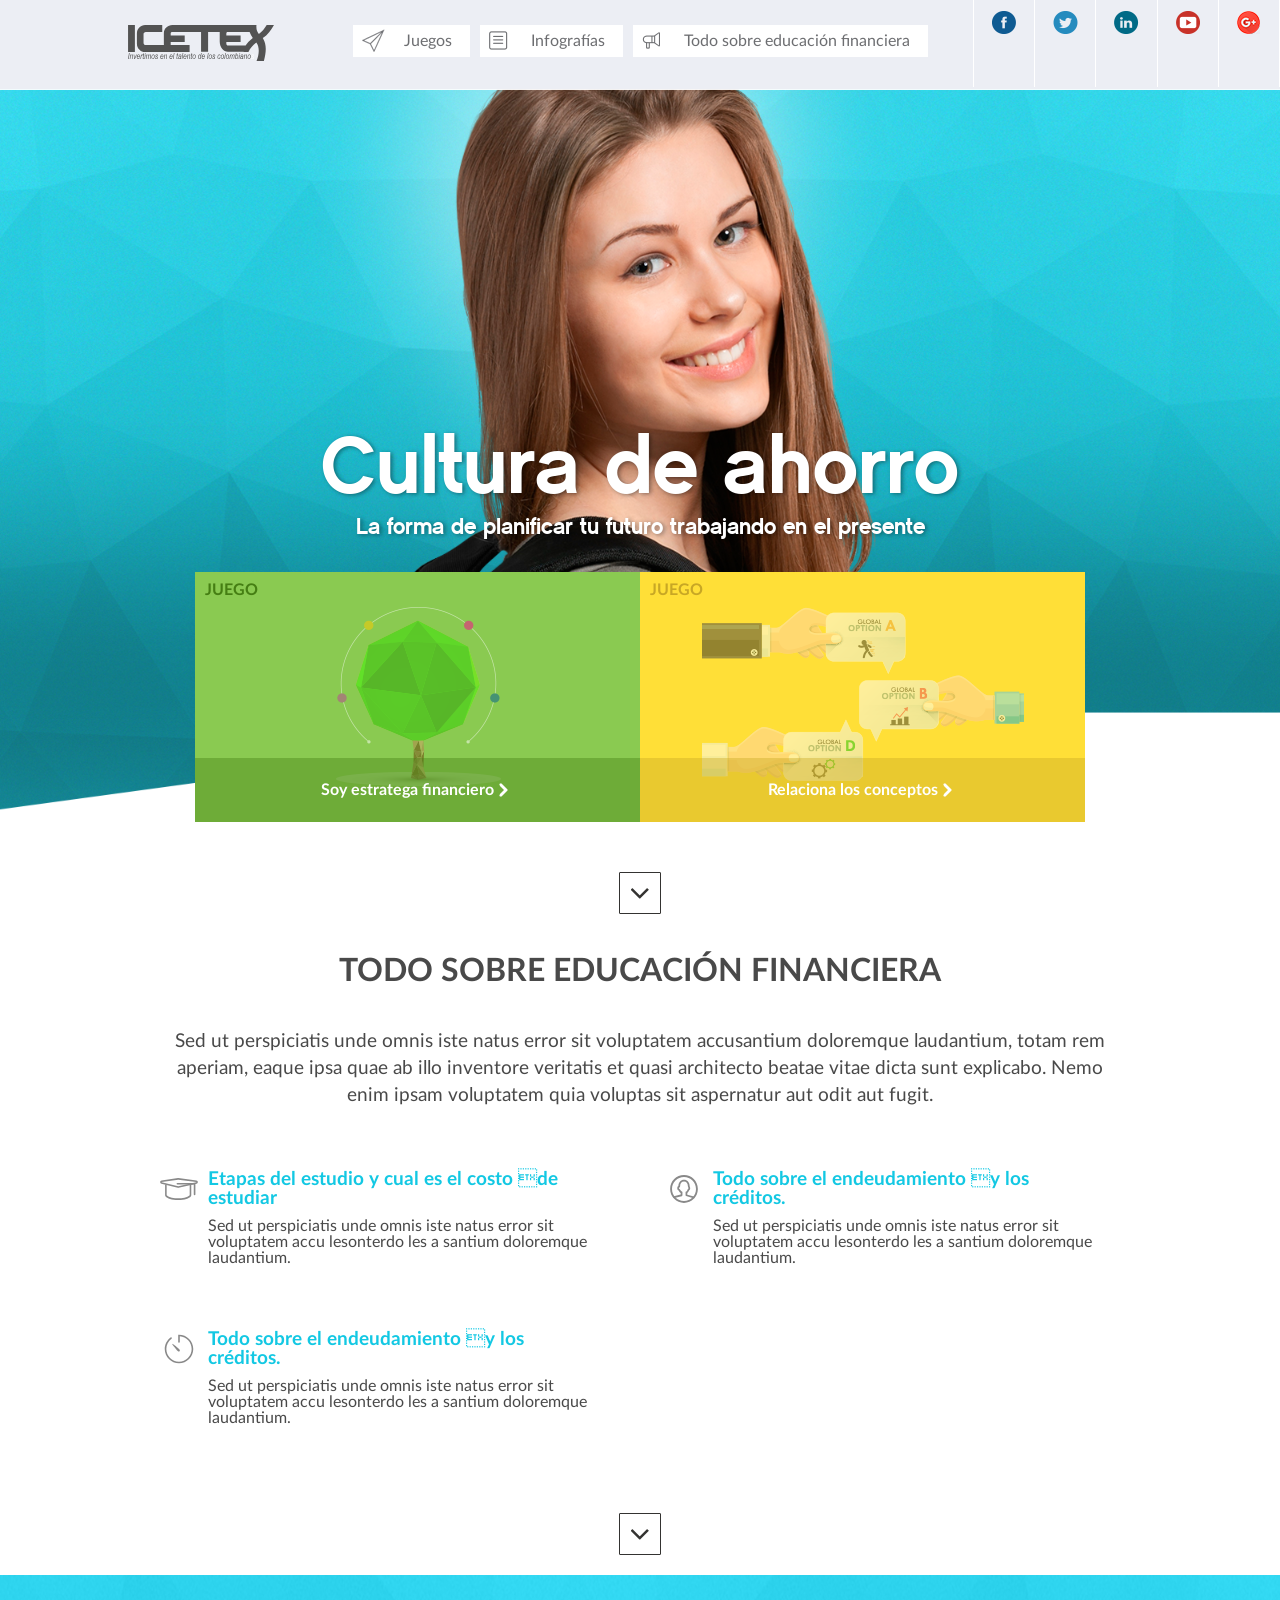
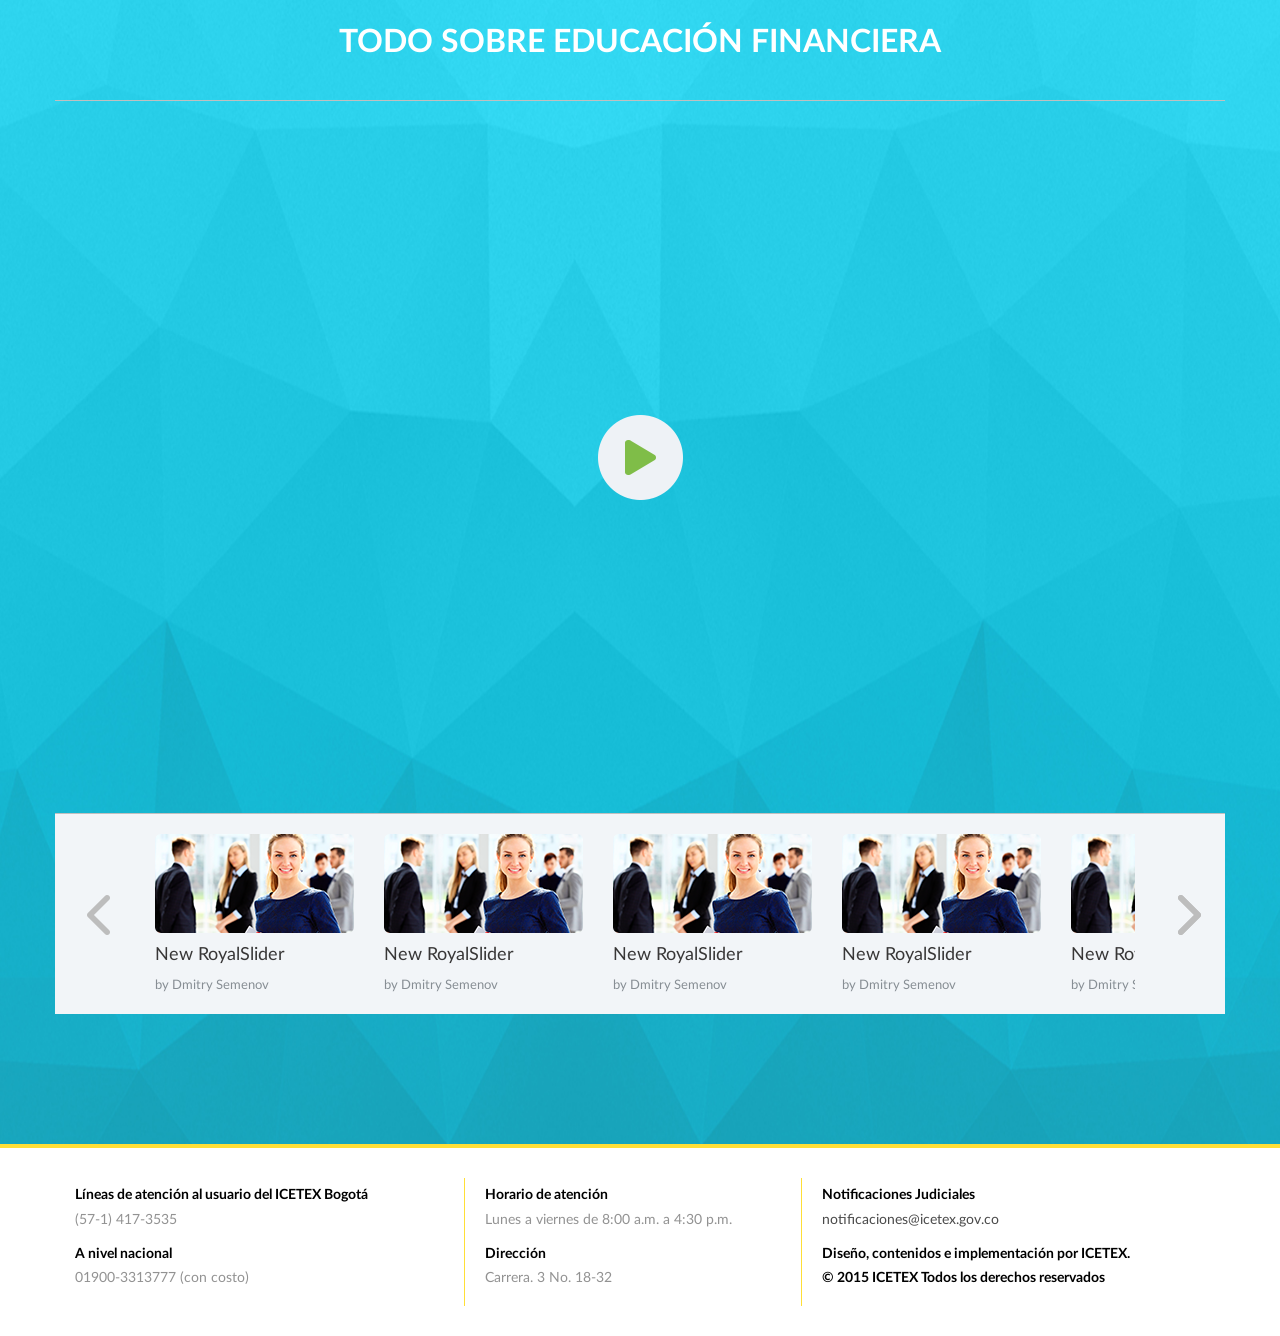
==== commit 951f1a62: "game1 markup & animations" ====
--- a/index.html
+++ b/index.html
@@ -3,6 +3,7 @@
   <head>
     <title>Icetex</title>
     <link rel="stylesheet" href="css/main.css">
+    <link rel="stylesheet" href="css/game1.css">
     <link rel="stylesheet" href="css/plugin.css">
     <meta charset="UTF-8">
     <meta name="viewport" content="width=device-width, initial-scale=1">
@@ -56,21 +57,21 @@
         <p class="text">Sed ut perspiciatis unde omnis iste natus error sit voluptatem accusantium doloremque laudantium, totam rem aperiam, eaque ipsa quae ab illo inventore veritatis et quasi architecto beatae vitae dicta sunt explicabo. Nemo enim ipsam voluptatem quia voluptas sit aspernatur aut odit aut fugit.</p>
         <div class="info-featured">
           <div class="item col-xs-12 col-sm-6">
-            <div class="image"><img src="images/misc/icon_detail_1.png"></div>
+            <div class="image"><img src="images/misc/ico-etapas-estudio.svg"></div>
             <div class="box">
               <div class="subtitle">Etapas del estudio y cual es el costo de estudiar</div>
               <p class="info">Sed ut perspiciatis unde omnis iste natus error sit voluptatem accu lesonterdo les a santium doloremque laudantium.</p>
             </div>
           </div>
           <div class="item col-xs-12 col-sm-6">
-            <div class="image"><img src="images/misc/icon_detail_2.png"></div>
+            <div class="image"><img src="images/misc/ico-ahorro.svg"></div>
             <div class="box">
               <div class="subtitle">Todo sobre el endeudamiento y los créditos.</div>
               <p class="info">Sed ut perspiciatis unde omnis iste natus error sit voluptatem accu lesonterdo les a santium doloremque laudantium.</p>
             </div>
           </div>
           <div class="item col-xs-12 col-sm-6">
-            <div class="image"><img src="images/misc/icon_detail_3.png"></div>
+            <div class="image"><img src="images/misc/ico-inversion.svg"></div>
             <div class="box">
               <div class="subtitle">Todo sobre el endeudamiento y los créditos.</div>
               <p class="info">Sed ut perspiciatis unde omnis iste natus error sit voluptatem accu lesonterdo les a santium doloremque laudantium.</p>
@@ -139,6 +140,7 @@
     <script src="js/vendor/CSSPlugin.min.js"></script>
     <script src="js/vendor/royal-slider-min.js"></script>
     <script src="js/vendor/bx-slider.js"></script>
+    <script src="js/vendor/jquery.tooltipster.min.js"></script>
     <script src="js/animation.js"></script>
     <script src="js/main.js"> </script>
   </body>
--- a/css/game1.css
+++ b/css/game1.css
@@ -0,0 +1,3113 @@
+@charset "UTF-8";
+/* FONTS */
+/* COLORS */
+/* SIZES RESPONSIVE */
+@font-face {
+  font-family: 'chunkfive';
+  src: url("../fonts/chunkfive_ex-webfont.eot");
+  src: url("../fonts/chunkfive_ex-webfont.eot?#iefix") format("embedded-opentype"), url("../fonts/chunkfive_ex-webfont.woff2") format("woff2"), url("../fonts/chunkfive_ex-webfont.woff") format("woff"), url("../fonts/chunkfive_ex-webfont.ttf") format("truetype"), url("../fonts/chunkfive_ex-webfont.svg#chunkfive_exregular") format("svg");
+  font-weight: normal;
+  font-style: normal; }
+
+.game-wrap .container {
+  padding: 60px 0; }
+
+.game1 a {
+  text-decoration: none;
+  color: #5B5B5B; }
+
+.question {
+  color: #5B5B5B; }
+
+.startRight {
+  left: 100%;
+  opacity: 0;
+  position: absolute; }
+
+.stage {
+  width: 100%;
+  height: 810px; }
+
+.game-wrapper-financiero {
+  display: block;
+  overflow: hidden;
+  height: 810px !important;
+  width: 960px;
+  position: relative;
+  height: auto;
+  padding-bottom: 45px;
+  background: url("../images/game1/bg.jpg") no-repeat center center;
+  margin: 0 auto;
+  background-size: cover; }
+  @media (max-width: 1199px) {
+    .game-wrapper-financiero {
+      width: 90%; } }
+  @media (max-width: 768px) {
+    .game-wrapper-financiero {
+      height: 1007px !important; } }
+  @media (max-width: 568px) {
+    .game-wrapper-financiero {
+      height: 1131px !important; } }
+
+@font-face {
+  font-family: 'chunkfive';
+  src: url("../fonts/chunkfive_ex-webfont.eot");
+  src: url("../fonts/chunkfive_ex-webfont.eot?#iefix") format("embedded-opentype"), url("../fonts/chunkfive_ex-webfont.woff2") format("woff2"), url("../fonts/chunkfive_ex-webfont.woff") format("woff"), url("../fonts/chunkfive_ex-webfont.ttf") format("truetype"), url("../fonts/chunkfive_ex-webfont.svg#chunkfive_exregular") format("svg");
+  font-weight: normal;
+  font-style: normal; }
+
+.animated {
+  -webkit-animation-duration: 1s;
+  animation-duration: 1s;
+  -webkit-animation-fill-mode: both;
+  animation-fill-mode: both; }
+
+.animated.infinite {
+  -webkit-animation-iteration-count: infinite;
+  animation-iteration-count: infinite; }
+
+.animated.hinge {
+  -webkit-animation-duration: 2s;
+  animation-duration: 2s; }
+
+.animated.bounceIn,
+.animated.bounceOut {
+  -webkit-animation-duration: .75s;
+  animation-duration: .75s; }
+
+.animated.flipOutX,
+.animated.flipOutY {
+  -webkit-animation-duration: .75s;
+  animation-duration: .75s; }
+
+@-webkit-keyframes bounce {
+  from, 20%, 53%, 80%, to {
+    -webkit-animation-timing-function: cubic-bezier(0.215, 0.61, 0.355, 1);
+    animation-timing-function: cubic-bezier(0.215, 0.61, 0.355, 1);
+    -webkit-transform: translate3d(0, 0, 0);
+    transform: translate3d(0, 0, 0); }
+  40%, 43% {
+    -webkit-animation-timing-function: cubic-bezier(0.755, 0.05, 0.855, 0.06);
+    animation-timing-function: cubic-bezier(0.755, 0.05, 0.855, 0.06);
+    -webkit-transform: translate3d(0, -30px, 0);
+    transform: translate3d(0, -30px, 0); }
+  70% {
+    -webkit-animation-timing-function: cubic-bezier(0.755, 0.05, 0.855, 0.06);
+    animation-timing-function: cubic-bezier(0.755, 0.05, 0.855, 0.06);
+    -webkit-transform: translate3d(0, -15px, 0);
+    transform: translate3d(0, -15px, 0); }
+  90% {
+    -webkit-transform: translate3d(0, -4px, 0);
+    transform: translate3d(0, -4px, 0); } }
+
+@keyframes bounce {
+  from, 20%, 53%, 80%, to {
+    -webkit-animation-timing-function: cubic-bezier(0.215, 0.61, 0.355, 1);
+    animation-timing-function: cubic-bezier(0.215, 0.61, 0.355, 1);
+    -webkit-transform: translate3d(0, 0, 0);
+    transform: translate3d(0, 0, 0); }
+  40%, 43% {
+    -webkit-animation-timing-function: cubic-bezier(0.755, 0.05, 0.855, 0.06);
+    animation-timing-function: cubic-bezier(0.755, 0.05, 0.855, 0.06);
+    -webkit-transform: translate3d(0, -30px, 0);
+    transform: translate3d(0, -30px, 0); }
+  70% {
+    -webkit-animation-timing-function: cubic-bezier(0.755, 0.05, 0.855, 0.06);
+    animation-timing-function: cubic-bezier(0.755, 0.05, 0.855, 0.06);
+    -webkit-transform: translate3d(0, -15px, 0);
+    transform: translate3d(0, -15px, 0); }
+  90% {
+    -webkit-transform: translate3d(0, -4px, 0);
+    transform: translate3d(0, -4px, 0); } }
+
+.bounce {
+  -webkit-animation-name: bounce;
+  animation-name: bounce;
+  -webkit-transform-origin: center bottom;
+  transform-origin: center bottom; }
+
+@-webkit-keyframes flash {
+  from, 50%, to {
+    opacity: 1; }
+  25%, 75% {
+    opacity: 0; } }
+
+@keyframes flash {
+  from, 50%, to {
+    opacity: 1; }
+  25%, 75% {
+    opacity: 0; } }
+
+.flash {
+  -webkit-animation-name: flash;
+  animation-name: flash; }
+
+/* originally authored by Nick Pettit - https://github.com/nickpettit/glide */
+@-webkit-keyframes pulse {
+  from {
+    -webkit-transform: scale3d(1, 1, 1);
+    transform: scale3d(1, 1, 1); }
+  50% {
+    -webkit-transform: scale3d(1.05, 1.05, 1.05);
+    transform: scale3d(1.05, 1.05, 1.05); }
+  to {
+    -webkit-transform: scale3d(1, 1, 1);
+    transform: scale3d(1, 1, 1); } }
+
+@keyframes pulse {
+  from {
+    -webkit-transform: scale3d(1, 1, 1);
+    transform: scale3d(1, 1, 1); }
+  50% {
+    -webkit-transform: scale3d(1.05, 1.05, 1.05);
+    transform: scale3d(1.05, 1.05, 1.05); }
+  to {
+    -webkit-transform: scale3d(1, 1, 1);
+    transform: scale3d(1, 1, 1); } }
+
+.pulse {
+  -webkit-animation-name: pulse;
+  animation-name: pulse; }
+
+@-webkit-keyframes rubberBand {
+  from {
+    -webkit-transform: scale3d(1, 1, 1);
+    transform: scale3d(1, 1, 1); }
+  30% {
+    -webkit-transform: scale3d(1.25, 0.75, 1);
+    transform: scale3d(1.25, 0.75, 1); }
+  40% {
+    -webkit-transform: scale3d(0.75, 1.25, 1);
+    transform: scale3d(0.75, 1.25, 1); }
+  50% {
+    -webkit-transform: scale3d(1.15, 0.85, 1);
+    transform: scale3d(1.15, 0.85, 1); }
+  65% {
+    -webkit-transform: scale3d(0.95, 1.05, 1);
+    transform: scale3d(0.95, 1.05, 1); }
+  75% {
+    -webkit-transform: scale3d(1.05, 0.95, 1);
+    transform: scale3d(1.05, 0.95, 1); }
+  to {
+    -webkit-transform: scale3d(1, 1, 1);
+    transform: scale3d(1, 1, 1); } }
+
+@keyframes rubberBand {
+  from {
+    -webkit-transform: scale3d(1, 1, 1);
+    transform: scale3d(1, 1, 1); }
+  30% {
+    -webkit-transform: scale3d(1.25, 0.75, 1);
+    transform: scale3d(1.25, 0.75, 1); }
+  40% {
+    -webkit-transform: scale3d(0.75, 1.25, 1);
+    transform: scale3d(0.75, 1.25, 1); }
+  50% {
+    -webkit-transform: scale3d(1.15, 0.85, 1);
+    transform: scale3d(1.15, 0.85, 1); }
+  65% {
+    -webkit-transform: scale3d(0.95, 1.05, 1);
+    transform: scale3d(0.95, 1.05, 1); }
+  75% {
+    -webkit-transform: scale3d(1.05, 0.95, 1);
+    transform: scale3d(1.05, 0.95, 1); }
+  to {
+    -webkit-transform: scale3d(1, 1, 1);
+    transform: scale3d(1, 1, 1); } }
+
+.rubberBand {
+  -webkit-animation-name: rubberBand;
+  animation-name: rubberBand; }
+
+@-webkit-keyframes shake {
+  from, to {
+    -webkit-transform: translate3d(0, 0, 0);
+    transform: translate3d(0, 0, 0); }
+  10%, 30%, 50%, 70%, 90% {
+    -webkit-transform: translate3d(-10px, 0, 0);
+    transform: translate3d(-10px, 0, 0); }
+  20%, 40%, 60%, 80% {
+    -webkit-transform: translate3d(10px, 0, 0);
+    transform: translate3d(10px, 0, 0); } }
+
+@keyframes shake {
+  from, to {
+    -webkit-transform: translate3d(0, 0, 0);
+    transform: translate3d(0, 0, 0); }
+  10%, 30%, 50%, 70%, 90% {
+    -webkit-transform: translate3d(-10px, 0, 0);
+    transform: translate3d(-10px, 0, 0); }
+  20%, 40%, 60%, 80% {
+    -webkit-transform: translate3d(10px, 0, 0);
+    transform: translate3d(10px, 0, 0); } }
+
+.shake {
+  -webkit-animation-name: shake;
+  animation-name: shake; }
+
+@-webkit-keyframes swing {
+  20% {
+    -webkit-transform: rotate3d(0, 0, 1, 15deg);
+    transform: rotate3d(0, 0, 1, 15deg); }
+  40% {
+    -webkit-transform: rotate3d(0, 0, 1, -10deg);
+    transform: rotate3d(0, 0, 1, -10deg); }
+  60% {
+    -webkit-transform: rotate3d(0, 0, 1, 5deg);
+    transform: rotate3d(0, 0, 1, 5deg); }
+  80% {
+    -webkit-transform: rotate3d(0, 0, 1, -5deg);
+    transform: rotate3d(0, 0, 1, -5deg); }
+  to {
+    -webkit-transform: rotate3d(0, 0, 1, 0deg);
+    transform: rotate3d(0, 0, 1, 0deg); } }
+
+@keyframes swing {
+  20% {
+    -webkit-transform: rotate3d(0, 0, 1, 15deg);
+    transform: rotate3d(0, 0, 1, 15deg); }
+  40% {
+    -webkit-transform: rotate3d(0, 0, 1, -10deg);
+    transform: rotate3d(0, 0, 1, -10deg); }
+  60% {
+    -webkit-transform: rotate3d(0, 0, 1, 5deg);
+    transform: rotate3d(0, 0, 1, 5deg); }
+  80% {
+    -webkit-transform: rotate3d(0, 0, 1, -5deg);
+    transform: rotate3d(0, 0, 1, -5deg); }
+  to {
+    -webkit-transform: rotate3d(0, 0, 1, 0deg);
+    transform: rotate3d(0, 0, 1, 0deg); } }
+
+.swing {
+  -webkit-transform-origin: top center;
+  transform-origin: top center;
+  -webkit-animation-name: swing;
+  animation-name: swing; }
+
+@-webkit-keyframes tada {
+  from {
+    -webkit-transform: scale3d(1, 1, 1);
+    transform: scale3d(1, 1, 1); }
+  10%, 20% {
+    -webkit-transform: scale3d(0.9, 0.9, 0.9) rotate3d(0, 0, 1, -3deg);
+    transform: scale3d(0.9, 0.9, 0.9) rotate3d(0, 0, 1, -3deg); }
+  30%, 50%, 70%, 90% {
+    -webkit-transform: scale3d(1.1, 1.1, 1.1) rotate3d(0, 0, 1, 3deg);
+    transform: scale3d(1.1, 1.1, 1.1) rotate3d(0, 0, 1, 3deg); }
+  40%, 60%, 80% {
+    -webkit-transform: scale3d(1.1, 1.1, 1.1) rotate3d(0, 0, 1, -3deg);
+    transform: scale3d(1.1, 1.1, 1.1) rotate3d(0, 0, 1, -3deg); }
+  to {
+    -webkit-transform: scale3d(1, 1, 1);
+    transform: scale3d(1, 1, 1); } }
+
+@keyframes tada {
+  from {
+    -webkit-transform: scale3d(1, 1, 1);
+    transform: scale3d(1, 1, 1); }
+  10%, 20% {
+    -webkit-transform: scale3d(0.9, 0.9, 0.9) rotate3d(0, 0, 1, -3deg);
+    transform: scale3d(0.9, 0.9, 0.9) rotate3d(0, 0, 1, -3deg); }
+  30%, 50%, 70%, 90% {
+    -webkit-transform: scale3d(1.1, 1.1, 1.1) rotate3d(0, 0, 1, 3deg);
+    transform: scale3d(1.1, 1.1, 1.1) rotate3d(0, 0, 1, 3deg); }
+  40%, 60%, 80% {
+    -webkit-transform: scale3d(1.1, 1.1, 1.1) rotate3d(0, 0, 1, -3deg);
+    transform: scale3d(1.1, 1.1, 1.1) rotate3d(0, 0, 1, -3deg); }
+  to {
+    -webkit-transform: scale3d(1, 1, 1);
+    transform: scale3d(1, 1, 1); } }
+
+.tada {
+  -webkit-animation-name: tada;
+  animation-name: tada; }
+
+/* originally authored by Nick Pettit - https://github.com/nickpettit/glide */
+@-webkit-keyframes wobble {
+  from {
+    -webkit-transform: none;
+    transform: none; }
+  15% {
+    -webkit-transform: translate3d(-25%, 0, 0) rotate3d(0, 0, 1, -5deg);
+    transform: translate3d(-25%, 0, 0) rotate3d(0, 0, 1, -5deg); }
+  30% {
+    -webkit-transform: translate3d(20%, 0, 0) rotate3d(0, 0, 1, 3deg);
+    transform: translate3d(20%, 0, 0) rotate3d(0, 0, 1, 3deg); }
+  45% {
+    -webkit-transform: translate3d(-15%, 0, 0) rotate3d(0, 0, 1, -3deg);
+    transform: translate3d(-15%, 0, 0) rotate3d(0, 0, 1, -3deg); }
+  60% {
+    -webkit-transform: translate3d(10%, 0, 0) rotate3d(0, 0, 1, 2deg);
+    transform: translate3d(10%, 0, 0) rotate3d(0, 0, 1, 2deg); }
+  75% {
+    -webkit-transform: translate3d(-5%, 0, 0) rotate3d(0, 0, 1, -1deg);
+    transform: translate3d(-5%, 0, 0) rotate3d(0, 0, 1, -1deg); }
+  to {
+    -webkit-transform: none;
+    transform: none; } }
+
+@keyframes wobble {
+  from {
+    -webkit-transform: none;
+    transform: none; }
+  15% {
+    -webkit-transform: translate3d(-25%, 0, 0) rotate3d(0, 0, 1, -5deg);
+    transform: translate3d(-25%, 0, 0) rotate3d(0, 0, 1, -5deg); }
+  30% {
+    -webkit-transform: translate3d(20%, 0, 0) rotate3d(0, 0, 1, 3deg);
+    transform: translate3d(20%, 0, 0) rotate3d(0, 0, 1, 3deg); }
+  45% {
+    -webkit-transform: translate3d(-15%, 0, 0) rotate3d(0, 0, 1, -3deg);
+    transform: translate3d(-15%, 0, 0) rotate3d(0, 0, 1, -3deg); }
+  60% {
+    -webkit-transform: translate3d(10%, 0, 0) rotate3d(0, 0, 1, 2deg);
+    transform: translate3d(10%, 0, 0) rotate3d(0, 0, 1, 2deg); }
+  75% {
+    -webkit-transform: translate3d(-5%, 0, 0) rotate3d(0, 0, 1, -1deg);
+    transform: translate3d(-5%, 0, 0) rotate3d(0, 0, 1, -1deg); }
+  to {
+    -webkit-transform: none;
+    transform: none; } }
+
+.wobble {
+  -webkit-animation-name: wobble;
+  animation-name: wobble; }
+
+@-webkit-keyframes jello {
+  from, 11.1%, to {
+    -webkit-transform: none;
+    transform: none; }
+  22.2% {
+    -webkit-transform: skewX(-12.5deg) skewY(-12.5deg);
+    transform: skewX(-12.5deg) skewY(-12.5deg); }
+  33.3% {
+    -webkit-transform: skewX(6.25deg) skewY(6.25deg);
+    transform: skewX(6.25deg) skewY(6.25deg); }
+  44.4% {
+    -webkit-transform: skewX(-3.125deg) skewY(-3.125deg);
+    transform: skewX(-3.125deg) skewY(-3.125deg); }
+  55.5% {
+    -webkit-transform: skewX(1.5625deg) skewY(1.5625deg);
+    transform: skewX(1.5625deg) skewY(1.5625deg); }
+  66.6% {
+    -webkit-transform: skewX(-0.78125deg) skewY(-0.78125deg);
+    transform: skewX(-0.78125deg) skewY(-0.78125deg); }
+  77.7% {
+    -webkit-transform: skewX(0.39062deg) skewY(0.39062deg);
+    transform: skewX(0.39062deg) skewY(0.39062deg); }
+  88.8% {
+    -webkit-transform: skewX(-0.19531deg) skewY(-0.19531deg);
+    transform: skewX(-0.19531deg) skewY(-0.19531deg); } }
+
+@keyframes jello {
+  from, 11.1%, to {
+    -webkit-transform: none;
+    transform: none; }
+  22.2% {
+    -webkit-transform: skewX(-12.5deg) skewY(-12.5deg);
+    transform: skewX(-12.5deg) skewY(-12.5deg); }
+  33.3% {
+    -webkit-transform: skewX(6.25deg) skewY(6.25deg);
+    transform: skewX(6.25deg) skewY(6.25deg); }
+  44.4% {
+    -webkit-transform: skewX(-3.125deg) skewY(-3.125deg);
+    transform: skewX(-3.125deg) skewY(-3.125deg); }
+  55.5% {
+    -webkit-transform: skewX(1.5625deg) skewY(1.5625deg);
+    transform: skewX(1.5625deg) skewY(1.5625deg); }
+  66.6% {
+    -webkit-transform: skewX(-0.78125deg) skewY(-0.78125deg);
+    transform: skewX(-0.78125deg) skewY(-0.78125deg); }
+  77.7% {
+    -webkit-transform: skewX(0.39062deg) skewY(0.39062deg);
+    transform: skewX(0.39062deg) skewY(0.39062deg); }
+  88.8% {
+    -webkit-transform: skewX(-0.19531deg) skewY(-0.19531deg);
+    transform: skewX(-0.19531deg) skewY(-0.19531deg); } }
+
+.jello {
+  -webkit-animation-name: jello;
+  animation-name: jello;
+  -webkit-transform-origin: center;
+  transform-origin: center; }
+
+@-webkit-keyframes bounceIn {
+  from, 20%, 40%, 60%, 80%, to {
+    -webkit-animation-timing-function: cubic-bezier(0.215, 0.61, 0.355, 1);
+    animation-timing-function: cubic-bezier(0.215, 0.61, 0.355, 1); }
+  0% {
+    opacity: 0;
+    -webkit-transform: scale3d(0.3, 0.3, 0.3);
+    transform: scale3d(0.3, 0.3, 0.3); }
+  20% {
+    -webkit-transform: scale3d(1.1, 1.1, 1.1);
+    transform: scale3d(1.1, 1.1, 1.1); }
+  40% {
+    -webkit-transform: scale3d(0.9, 0.9, 0.9);
+    transform: scale3d(0.9, 0.9, 0.9); }
+  60% {
+    opacity: 1;
+    -webkit-transform: scale3d(1.03, 1.03, 1.03);
+    transform: scale3d(1.03, 1.03, 1.03); }
+  80% {
+    -webkit-transform: scale3d(0.97, 0.97, 0.97);
+    transform: scale3d(0.97, 0.97, 0.97); }
+  to {
+    opacity: 1;
+    -webkit-transform: scale3d(1, 1, 1);
+    transform: scale3d(1, 1, 1); } }
+
+@keyframes bounceIn {
+  from, 20%, 40%, 60%, 80%, to {
+    -webkit-animation-timing-function: cubic-bezier(0.215, 0.61, 0.355, 1);
+    animation-timing-function: cubic-bezier(0.215, 0.61, 0.355, 1); }
+  0% {
+    opacity: 0;
+    -webkit-transform: scale3d(0.3, 0.3, 0.3);
+    transform: scale3d(0.3, 0.3, 0.3); }
+  20% {
+    -webkit-transform: scale3d(1.1, 1.1, 1.1);
+    transform: scale3d(1.1, 1.1, 1.1); }
+  40% {
+    -webkit-transform: scale3d(0.9, 0.9, 0.9);
+    transform: scale3d(0.9, 0.9, 0.9); }
+  60% {
+    opacity: 1;
+    -webkit-transform: scale3d(1.03, 1.03, 1.03);
+    transform: scale3d(1.03, 1.03, 1.03); }
+  80% {
+    -webkit-transform: scale3d(0.97, 0.97, 0.97);
+    transform: scale3d(0.97, 0.97, 0.97); }
+  to {
+    opacity: 1;
+    -webkit-transform: scale3d(1, 1, 1);
+    transform: scale3d(1, 1, 1); } }
+
+.bounceIn {
+  -webkit-animation-name: bounceIn;
+  animation-name: bounceIn; }
+
+@-webkit-keyframes bounceInDown {
+  from, 60%, 75%, 90%, to {
+    -webkit-animation-timing-function: cubic-bezier(0.215, 0.61, 0.355, 1);
+    animation-timing-function: cubic-bezier(0.215, 0.61, 0.355, 1); }
+  0% {
+    opacity: 0;
+    -webkit-transform: translate3d(0, -3000px, 0);
+    transform: translate3d(0, -3000px, 0); }
+  60% {
+    opacity: 1;
+    -webkit-transform: translate3d(0, 25px, 0);
+    transform: translate3d(0, 25px, 0); }
+  75% {
+    -webkit-transform: translate3d(0, -10px, 0);
+    transform: translate3d(0, -10px, 0); }
+  90% {
+    -webkit-transform: translate3d(0, 5px, 0);
+    transform: translate3d(0, 5px, 0); }
+  to {
+    -webkit-transform: none;
+    transform: none; } }
+
+@keyframes bounceInDown {
+  from, 60%, 75%, 90%, to {
+    -webkit-animation-timing-function: cubic-bezier(0.215, 0.61, 0.355, 1);
+    animation-timing-function: cubic-bezier(0.215, 0.61, 0.355, 1); }
+  0% {
+    opacity: 0;
+    -webkit-transform: translate3d(0, -3000px, 0);
+    transform: translate3d(0, -3000px, 0); }
+  60% {
+    opacity: 1;
+    -webkit-transform: translate3d(0, 25px, 0);
+    transform: translate3d(0, 25px, 0); }
+  75% {
+    -webkit-transform: translate3d(0, -10px, 0);
+    transform: translate3d(0, -10px, 0); }
+  90% {
+    -webkit-transform: translate3d(0, 5px, 0);
+    transform: translate3d(0, 5px, 0); }
+  to {
+    -webkit-transform: none;
+    transform: none; } }
+
+.bounceInDown {
+  -webkit-animation-name: bounceInDown;
+  animation-name: bounceInDown; }
+
+@-webkit-keyframes bounceInLeft {
+  from, 60%, 75%, 90%, to {
+    -webkit-animation-timing-function: cubic-bezier(0.215, 0.61, 0.355, 1);
+    animation-timing-function: cubic-bezier(0.215, 0.61, 0.355, 1); }
+  0% {
+    opacity: 0;
+    -webkit-transform: translate3d(-3000px, 0, 0);
+    transform: translate3d(-3000px, 0, 0); }
+  60% {
+    opacity: 1;
+    -webkit-transform: translate3d(25px, 0, 0);
+    transform: translate3d(25px, 0, 0); }
+  75% {
+    -webkit-transform: translate3d(-10px, 0, 0);
+    transform: translate3d(-10px, 0, 0); }
+  90% {
+    -webkit-transform: translate3d(5px, 0, 0);
+    transform: translate3d(5px, 0, 0); }
+  to {
+    -webkit-transform: none;
+    transform: none; } }
+
+@keyframes bounceInLeft {
+  from, 60%, 75%, 90%, to {
+    -webkit-animation-timing-function: cubic-bezier(0.215, 0.61, 0.355, 1);
+    animation-timing-function: cubic-bezier(0.215, 0.61, 0.355, 1); }
+  0% {
+    opacity: 0;
+    -webkit-transform: translate3d(-3000px, 0, 0);
+    transform: translate3d(-3000px, 0, 0); }
+  60% {
+    opacity: 1;
+    -webkit-transform: translate3d(25px, 0, 0);
+    transform: translate3d(25px, 0, 0); }
+  75% {
+    -webkit-transform: translate3d(-10px, 0, 0);
+    transform: translate3d(-10px, 0, 0); }
+  90% {
+    -webkit-transform: translate3d(5px, 0, 0);
+    transform: translate3d(5px, 0, 0); }
+  to {
+    -webkit-transform: none;
+    transform: none; } }
+
+.bounceInLeft {
+  -webkit-animation-name: bounceInLeft;
+  animation-name: bounceInLeft; }
+
+@-webkit-keyframes bounceInRight {
+  from, 60%, 75%, 90%, to {
+    -webkit-animation-timing-function: cubic-bezier(0.215, 0.61, 0.355, 1);
+    animation-timing-function: cubic-bezier(0.215, 0.61, 0.355, 1); }
+  from {
+    opacity: 0;
+    -webkit-transform: translate3d(3000px, 0, 0);
+    transform: translate3d(3000px, 0, 0); }
+  60% {
+    opacity: 1;
+    -webkit-transform: translate3d(-25px, 0, 0);
+    transform: translate3d(-25px, 0, 0); }
+  75% {
+    -webkit-transform: translate3d(10px, 0, 0);
+    transform: translate3d(10px, 0, 0); }
+  90% {
+    -webkit-transform: translate3d(-5px, 0, 0);
+    transform: translate3d(-5px, 0, 0); }
+  to {
+    -webkit-transform: none;
+    transform: none; } }
+
+@keyframes bounceInRight {
+  from, 60%, 75%, 90%, to {
+    -webkit-animation-timing-function: cubic-bezier(0.215, 0.61, 0.355, 1);
+    animation-timing-function: cubic-bezier(0.215, 0.61, 0.355, 1); }
+  from {
+    opacity: 0;
+    -webkit-transform: translate3d(3000px, 0, 0);
+    transform: translate3d(3000px, 0, 0); }
+  60% {
+    opacity: 1;
+    -webkit-transform: translate3d(-25px, 0, 0);
+    transform: translate3d(-25px, 0, 0); }
+  75% {
+    -webkit-transform: translate3d(10px, 0, 0);
+    transform: translate3d(10px, 0, 0); }
+  90% {
+    -webkit-transform: translate3d(-5px, 0, 0);
+    transform: translate3d(-5px, 0, 0); }
+  to {
+    -webkit-transform: none;
+    transform: none; } }
+
+.bounceInRight {
+  -webkit-animation-name: bounceInRight;
+  animation-name: bounceInRight; }
+
+@-webkit-keyframes bounceInUp {
+  from, 60%, 75%, 90%, to {
+    -webkit-animation-timing-function: cubic-bezier(0.215, 0.61, 0.355, 1);
+    animation-timing-function: cubic-bezier(0.215, 0.61, 0.355, 1); }
+  from {
+    opacity: 0;
+    -webkit-transform: translate3d(0, 3000px, 0);
+    transform: translate3d(0, 3000px, 0); }
+  60% {
+    opacity: 1;
+    -webkit-transform: translate3d(0, -20px, 0);
+    transform: translate3d(0, -20px, 0); }
+  75% {
+    -webkit-transform: translate3d(0, 10px, 0);
+    transform: translate3d(0, 10px, 0); }
+  90% {
+    -webkit-transform: translate3d(0, -5px, 0);
+    transform: translate3d(0, -5px, 0); }
+  to {
+    -webkit-transform: translate3d(0, 0, 0);
+    transform: translate3d(0, 0, 0); } }
+
+@keyframes bounceInUp {
+  from, 60%, 75%, 90%, to {
+    -webkit-animation-timing-function: cubic-bezier(0.215, 0.61, 0.355, 1);
+    animation-timing-function: cubic-bezier(0.215, 0.61, 0.355, 1); }
+  from {
+    opacity: 0;
+    -webkit-transform: translate3d(0, 3000px, 0);
+    transform: translate3d(0, 3000px, 0); }
+  60% {
+    opacity: 1;
+    -webkit-transform: translate3d(0, -20px, 0);
+    transform: translate3d(0, -20px, 0); }
+  75% {
+    -webkit-transform: translate3d(0, 10px, 0);
+    transform: translate3d(0, 10px, 0); }
+  90% {
+    -webkit-transform: translate3d(0, -5px, 0);
+    transform: translate3d(0, -5px, 0); }
+  to {
+    -webkit-transform: translate3d(0, 0, 0);
+    transform: translate3d(0, 0, 0); } }
+
+.bounceInUp {
+  -webkit-animation-name: bounceInUp;
+  animation-name: bounceInUp; }
+
+@-webkit-keyframes bounceOut {
+  20% {
+    -webkit-transform: scale3d(0.9, 0.9, 0.9);
+    transform: scale3d(0.9, 0.9, 0.9); }
+  50%, 55% {
+    opacity: 1;
+    -webkit-transform: scale3d(1.1, 1.1, 1.1);
+    transform: scale3d(1.1, 1.1, 1.1); }
+  to {
+    opacity: 0;
+    -webkit-transform: scale3d(0.3, 0.3, 0.3);
+    transform: scale3d(0.3, 0.3, 0.3); } }
+
+@keyframes bounceOut {
+  20% {
+    -webkit-transform: scale3d(0.9, 0.9, 0.9);
+    transform: scale3d(0.9, 0.9, 0.9); }
+  50%, 55% {
+    opacity: 1;
+    -webkit-transform: scale3d(1.1, 1.1, 1.1);
+    transform: scale3d(1.1, 1.1, 1.1); }
+  to {
+    opacity: 0;
+    -webkit-transform: scale3d(0.3, 0.3, 0.3);
+    transform: scale3d(0.3, 0.3, 0.3); } }
+
+.bounceOut {
+  -webkit-animation-name: bounceOut;
+  animation-name: bounceOut; }
+
+@-webkit-keyframes bounceOutDown {
+  20% {
+    -webkit-transform: translate3d(0, 10px, 0);
+    transform: translate3d(0, 10px, 0); }
+  40%, 45% {
+    opacity: 1;
+    -webkit-transform: translate3d(0, -20px, 0);
+    transform: translate3d(0, -20px, 0); }
+  to {
+    opacity: 0;
+    -webkit-transform: translate3d(0, 2000px, 0);
+    transform: translate3d(0, 2000px, 0); } }
+
+@keyframes bounceOutDown {
+  20% {
+    -webkit-transform: translate3d(0, 10px, 0);
+    transform: translate3d(0, 10px, 0); }
+  40%, 45% {
+    opacity: 1;
+    -webkit-transform: translate3d(0, -20px, 0);
+    transform: translate3d(0, -20px, 0); }
+  to {
+    opacity: 0;
+    -webkit-transform: translate3d(0, 2000px, 0);
+    transform: translate3d(0, 2000px, 0); } }
+
+.bounceOutDown {
+  -webkit-animation-name: bounceOutDown;
+  animation-name: bounceOutDown; }
+
+@-webkit-keyframes bounceOutLeft {
+  20% {
+    opacity: 1;
+    -webkit-transform: translate3d(20px, 0, 0);
+    transform: translate3d(20px, 0, 0); }
+  to {
+    opacity: 0;
+    -webkit-transform: translate3d(-2000px, 0, 0);
+    transform: translate3d(-2000px, 0, 0); } }
+
+@keyframes bounceOutLeft {
+  20% {
+    opacity: 1;
+    -webkit-transform: translate3d(20px, 0, 0);
+    transform: translate3d(20px, 0, 0); }
+  to {
+    opacity: 0;
+    -webkit-transform: translate3d(-2000px, 0, 0);
+    transform: translate3d(-2000px, 0, 0); } }
+
+.bounceOutLeft {
+  -webkit-animation-name: bounceOutLeft;
+  animation-name: bounceOutLeft; }
+
+@-webkit-keyframes bounceOutRight {
+  20% {
+    opacity: 1;
+    -webkit-transform: translate3d(-20px, 0, 0);
+    transform: translate3d(-20px, 0, 0); }
+  to {
+    opacity: 0;
+    -webkit-transform: translate3d(2000px, 0, 0);
+    transform: translate3d(2000px, 0, 0); } }
+
+@keyframes bounceOutRight {
+  20% {
+    opacity: 1;
+    -webkit-transform: translate3d(-20px, 0, 0);
+    transform: translate3d(-20px, 0, 0); }
+  to {
+    opacity: 0;
+    -webkit-transform: translate3d(2000px, 0, 0);
+    transform: translate3d(2000px, 0, 0); } }
+
+.bounceOutRight {
+  -webkit-animation-name: bounceOutRight;
+  animation-name: bounceOutRight; }
+
+@-webkit-keyframes bounceOutUp {
+  20% {
+    -webkit-transform: translate3d(0, -10px, 0);
+    transform: translate3d(0, -10px, 0); }
+  40%, 45% {
+    opacity: 1;
+    -webkit-transform: translate3d(0, 20px, 0);
+    transform: translate3d(0, 20px, 0); }
+  to {
+    opacity: 0;
+    -webkit-transform: translate3d(0, -2000px, 0);
+    transform: translate3d(0, -2000px, 0); } }
+
+@keyframes bounceOutUp {
+  20% {
+    -webkit-transform: translate3d(0, -10px, 0);
+    transform: translate3d(0, -10px, 0); }
+  40%, 45% {
+    opacity: 1;
+    -webkit-transform: translate3d(0, 20px, 0);
+    transform: translate3d(0, 20px, 0); }
+  to {
+    opacity: 0;
+    -webkit-transform: translate3d(0, -2000px, 0);
+    transform: translate3d(0, -2000px, 0); } }
+
+.bounceOutUp {
+  -webkit-animation-name: bounceOutUp;
+  animation-name: bounceOutUp; }
+
+@-webkit-keyframes fadeIn {
+  from {
+    opacity: 0; }
+  to {
+    opacity: 1; } }
+
+@keyframes fadeIn {
+  from {
+    opacity: 0; }
+  to {
+    opacity: 1; } }
+
+.fadeIn {
+  -webkit-animation-name: fadeIn;
+  animation-name: fadeIn; }
+
+@-webkit-keyframes fadeInDown {
+  from {
+    opacity: 0;
+    -webkit-transform: translate3d(0, -100%, 0);
+    transform: translate3d(0, -100%, 0); }
+  to {
+    opacity: 1;
+    -webkit-transform: none;
+    transform: none; } }
+
+@keyframes fadeInDown {
+  from {
+    opacity: 0;
+    -webkit-transform: translate3d(0, -100%, 0);
+    transform: translate3d(0, -100%, 0); }
+  to {
+    opacity: 1;
+    -webkit-transform: none;
+    transform: none; } }
+
+.fadeInDown {
+  -webkit-animation-name: fadeInDown;
+  animation-name: fadeInDown; }
+
+@-webkit-keyframes fadeInDownBig {
+  from {
+    opacity: 0;
+    -webkit-transform: translate3d(0, -2000px, 0);
+    transform: translate3d(0, -2000px, 0); }
+  to {
+    opacity: 1;
+    -webkit-transform: none;
+    transform: none; } }
+
+@keyframes fadeInDownBig {
+  from {
+    opacity: 0;
+    -webkit-transform: translate3d(0, -2000px, 0);
+    transform: translate3d(0, -2000px, 0); }
+  to {
+    opacity: 1;
+    -webkit-transform: none;
+    transform: none; } }
+
+.fadeInDownBig {
+  -webkit-animation-name: fadeInDownBig;
+  animation-name: fadeInDownBig; }
+
+@-webkit-keyframes fadeInLeft {
+  from {
+    opacity: 0;
+    -webkit-transform: translate3d(-100%, 0, 0);
+    transform: translate3d(-100%, 0, 0); }
+  to {
+    opacity: 1;
+    -webkit-transform: none;
+    transform: none; } }
+
+@keyframes fadeInLeft {
+  from {
+    opacity: 0;
+    -webkit-transform: translate3d(-100%, 0, 0);
+    transform: translate3d(-100%, 0, 0); }
+  to {
+    opacity: 1;
+    -webkit-transform: none;
+    transform: none; } }
+
+.fadeInLeft {
+  -webkit-animation-name: fadeInLeft;
+  animation-name: fadeInLeft; }
+
+@-webkit-keyframes fadeInLeftBig {
+  from {
+    opacity: 0;
+    -webkit-transform: translate3d(-2000px, 0, 0);
+    transform: translate3d(-2000px, 0, 0); }
+  to {
+    opacity: 1;
+    -webkit-transform: none;
+    transform: none; } }
+
+@keyframes fadeInLeftBig {
+  from {
+    opacity: 0;
+    -webkit-transform: translate3d(-2000px, 0, 0);
+    transform: translate3d(-2000px, 0, 0); }
+  to {
+    opacity: 1;
+    -webkit-transform: none;
+    transform: none; } }
+
+.fadeInLeftBig {
+  -webkit-animation-name: fadeInLeftBig;
+  animation-name: fadeInLeftBig; }
+
+@-webkit-keyframes fadeInRight {
+  from {
+    opacity: 0;
+    -webkit-transform: translate3d(100%, 0, 0);
+    transform: translate3d(100%, 0, 0); }
+  to {
+    opacity: 1;
+    -webkit-transform: none;
+    transform: none; } }
+
+@keyframes fadeInRight {
+  from {
+    opacity: 0;
+    -webkit-transform: translate3d(100%, 0, 0);
+    transform: translate3d(100%, 0, 0); }
+  to {
+    opacity: 1;
+    -webkit-transform: none;
+    transform: none; } }
+
+.fadeInRight {
+  -webkit-animation-name: fadeInRight;
+  animation-name: fadeInRight; }
+
+@-webkit-keyframes fadeInRightBig {
+  from {
+    opacity: 0;
+    -webkit-transform: translate3d(2000px, 0, 0);
+    transform: translate3d(2000px, 0, 0); }
+  to {
+    opacity: 1;
+    -webkit-transform: none;
+    transform: none; } }
+
+@keyframes fadeInRightBig {
+  from {
+    opacity: 0;
+    -webkit-transform: translate3d(2000px, 0, 0);
+    transform: translate3d(2000px, 0, 0); }
+  to {
+    opacity: 1;
+    -webkit-transform: none;
+    transform: none; } }
+
+.fadeInRightBig {
+  -webkit-animation-name: fadeInRightBig;
+  animation-name: fadeInRightBig; }
+
+@-webkit-keyframes fadeInUp {
+  from {
+    opacity: 0;
+    -webkit-transform: translate3d(0, 100%, 0);
+    transform: translate3d(0, 100%, 0); }
+  to {
+    opacity: 1;
+    -webkit-transform: none;
+    transform: none; } }
+
+@keyframes fadeInUp {
+  from {
+    opacity: 0;
+    -webkit-transform: translate3d(0, 100%, 0);
+    transform: translate3d(0, 100%, 0); }
+  to {
+    opacity: 1;
+    -webkit-transform: none;
+    transform: none; } }
+
+.fadeInUp {
+  -webkit-animation-name: fadeInUp;
+  animation-name: fadeInUp; }
+
+@-webkit-keyframes fadeInUpBig {
+  from {
+    opacity: 0;
+    -webkit-transform: translate3d(0, 2000px, 0);
+    transform: translate3d(0, 2000px, 0); }
+  to {
+    opacity: 1;
+    -webkit-transform: none;
+    transform: none; } }
+
+@keyframes fadeInUpBig {
+  from {
+    opacity: 0;
+    -webkit-transform: translate3d(0, 2000px, 0);
+    transform: translate3d(0, 2000px, 0); }
+  to {
+    opacity: 1;
+    -webkit-transform: none;
+    transform: none; } }
+
+.fadeInUpBig {
+  -webkit-animation-name: fadeInUpBig;
+  animation-name: fadeInUpBig; }
+
+@-webkit-keyframes fadeOut {
+  from {
+    opacity: 1; }
+  to {
+    opacity: 0; } }
+
+@keyframes fadeOut {
+  from {
+    opacity: 1; }
+  to {
+    opacity: 0; } }
+
+.fadeOut {
+  -webkit-animation-name: fadeOut;
+  animation-name: fadeOut; }
+
+@-webkit-keyframes fadeOutDown {
+  from {
+    opacity: 1; }
+  to {
+    opacity: 0;
+    -webkit-transform: translate3d(0, 100%, 0);
+    transform: translate3d(0, 100%, 0); } }
+
+@keyframes fadeOutDown {
+  from {
+    opacity: 1; }
+  to {
+    opacity: 0;
+    -webkit-transform: translate3d(0, 100%, 0);
+    transform: translate3d(0, 100%, 0); } }
+
+.fadeOutDown {
+  -webkit-animation-name: fadeOutDown;
+  animation-name: fadeOutDown; }
+
+@-webkit-keyframes fadeOutDownBig {
+  from {
+    opacity: 1; }
+  to {
+    opacity: 0;
+    -webkit-transform: translate3d(0, 2000px, 0);
+    transform: translate3d(0, 2000px, 0); } }
+
+@keyframes fadeOutDownBig {
+  from {
+    opacity: 1; }
+  to {
+    opacity: 0;
+    -webkit-transform: translate3d(0, 2000px, 0);
+    transform: translate3d(0, 2000px, 0); } }
+
+.fadeOutDownBig {
+  -webkit-animation-name: fadeOutDownBig;
+  animation-name: fadeOutDownBig; }
+
+@-webkit-keyframes fadeOutLeft {
+  from {
+    opacity: 1; }
+  to {
+    opacity: 0;
+    -webkit-transform: translate3d(-100%, 0, 0);
+    transform: translate3d(-100%, 0, 0); } }
+
+@keyframes fadeOutLeft {
+  from {
+    opacity: 1; }
+  to {
+    opacity: 0;
+    -webkit-transform: translate3d(-100%, 0, 0);
+    transform: translate3d(-100%, 0, 0); } }
+
+.fadeOutLeft {
+  -webkit-animation-name: fadeOutLeft;
+  animation-name: fadeOutLeft; }
+
+@-webkit-keyframes fadeOutLeftBig {
+  from {
+    opacity: 1; }
+  to {
+    opacity: 0;
+    -webkit-transform: translate3d(-2000px, 0, 0);
+    transform: translate3d(-2000px, 0, 0); } }
+
+@keyframes fadeOutLeftBig {
+  from {
+    opacity: 1; }
+  to {
+    opacity: 0;
+    -webkit-transform: translate3d(-2000px, 0, 0);
+    transform: translate3d(-2000px, 0, 0); } }
+
+.fadeOutLeftBig {
+  -webkit-animation-name: fadeOutLeftBig;
+  animation-name: fadeOutLeftBig; }
+
+@-webkit-keyframes fadeOutRight {
+  from {
+    opacity: 1; }
+  to {
+    opacity: 0;
+    -webkit-transform: translate3d(100%, 0, 0);
+    transform: translate3d(100%, 0, 0); } }
+
+@keyframes fadeOutRight {
+  from {
+    opacity: 1; }
+  to {
+    opacity: 0;
+    -webkit-transform: translate3d(100%, 0, 0);
+    transform: translate3d(100%, 0, 0); } }
+
+.fadeOutRight {
+  -webkit-animation-name: fadeOutRight;
+  animation-name: fadeOutRight; }
+
+@-webkit-keyframes fadeOutRightBig {
+  from {
+    opacity: 1; }
+  to {
+    opacity: 0;
+    -webkit-transform: translate3d(2000px, 0, 0);
+    transform: translate3d(2000px, 0, 0); } }
+
+@keyframes fadeOutRightBig {
+  from {
+    opacity: 1; }
+  to {
+    opacity: 0;
+    -webkit-transform: translate3d(2000px, 0, 0);
+    transform: translate3d(2000px, 0, 0); } }
+
+.fadeOutRightBig {
+  -webkit-animation-name: fadeOutRightBig;
+  animation-name: fadeOutRightBig; }
+
+@-webkit-keyframes fadeOutUp {
+  from {
+    opacity: 1; }
+  to {
+    opacity: 0;
+    -webkit-transform: translate3d(0, -100%, 0);
+    transform: translate3d(0, -100%, 0); } }
+
+@keyframes fadeOutUp {
+  from {
+    opacity: 1; }
+  to {
+    opacity: 0;
+    -webkit-transform: translate3d(0, -100%, 0);
+    transform: translate3d(0, -100%, 0); } }
+
+.fadeOutUp {
+  -webkit-animation-name: fadeOutUp;
+  animation-name: fadeOutUp; }
+
+@-webkit-keyframes fadeOutUpBig {
+  from {
+    opacity: 1; }
+  to {
+    opacity: 0;
+    -webkit-transform: translate3d(0, -2000px, 0);
+    transform: translate3d(0, -2000px, 0); } }
+
+@keyframes fadeOutUpBig {
+  from {
+    opacity: 1; }
+  to {
+    opacity: 0;
+    -webkit-transform: translate3d(0, -2000px, 0);
+    transform: translate3d(0, -2000px, 0); } }
+
+.fadeOutUpBig {
+  -webkit-animation-name: fadeOutUpBig;
+  animation-name: fadeOutUpBig; }
+
+@-webkit-keyframes flip {
+  from {
+    -webkit-transform: perspective(400px) rotate3d(0, 1, 0, -360deg);
+    transform: perspective(400px) rotate3d(0, 1, 0, -360deg);
+    -webkit-animation-timing-function: ease-out;
+    animation-timing-function: ease-out; }
+  40% {
+    -webkit-transform: perspective(400px) translate3d(0, 0, 150px) rotate3d(0, 1, 0, -190deg);
+    transform: perspective(400px) translate3d(0, 0, 150px) rotate3d(0, 1, 0, -190deg);
+    -webkit-animation-timing-function: ease-out;
+    animation-timing-function: ease-out; }
+  50% {
+    -webkit-transform: perspective(400px) translate3d(0, 0, 150px) rotate3d(0, 1, 0, -170deg);
+    transform: perspective(400px) translate3d(0, 0, 150px) rotate3d(0, 1, 0, -170deg);
+    -webkit-animation-timing-function: ease-in;
+    animation-timing-function: ease-in; }
+  80% {
+    -webkit-transform: perspective(400px) scale3d(0.95, 0.95, 0.95);
+    transform: perspective(400px) scale3d(0.95, 0.95, 0.95);
+    -webkit-animation-timing-function: ease-in;
+    animation-timing-function: ease-in; }
+  to {
+    -webkit-transform: perspective(400px);
+    transform: perspective(400px);
+    -webkit-animation-timing-function: ease-in;
+    animation-timing-function: ease-in; } }
+
+@keyframes flip {
+  from {
+    -webkit-transform: perspective(400px) rotate3d(0, 1, 0, -360deg);
+    transform: perspective(400px) rotate3d(0, 1, 0, -360deg);
+    -webkit-animation-timing-function: ease-out;
+    animation-timing-function: ease-out; }
+  40% {
+    -webkit-transform: perspective(400px) translate3d(0, 0, 150px) rotate3d(0, 1, 0, -190deg);
+    transform: perspective(400px) translate3d(0, 0, 150px) rotate3d(0, 1, 0, -190deg);
+    -webkit-animation-timing-function: ease-out;
+    animation-timing-function: ease-out; }
+  50% {
+    -webkit-transform: perspective(400px) translate3d(0, 0, 150px) rotate3d(0, 1, 0, -170deg);
+    transform: perspective(400px) translate3d(0, 0, 150px) rotate3d(0, 1, 0, -170deg);
+    -webkit-animation-timing-function: ease-in;
+    animation-timing-function: ease-in; }
+  80% {
+    -webkit-transform: perspective(400px) scale3d(0.95, 0.95, 0.95);
+    transform: perspective(400px) scale3d(0.95, 0.95, 0.95);
+    -webkit-animation-timing-function: ease-in;
+    animation-timing-function: ease-in; }
+  to {
+    -webkit-transform: perspective(400px);
+    transform: perspective(400px);
+    -webkit-animation-timing-function: ease-in;
+    animation-timing-function: ease-in; } }
+
+.animated.flip {
+  -webkit-backface-visibility: visible;
+  backface-visibility: visible;
+  -webkit-animation-name: flip;
+  animation-name: flip; }
+
+@-webkit-keyframes flipInX {
+  from {
+    -webkit-transform: perspective(400px) rotate3d(1, 0, 0, 90deg);
+    transform: perspective(400px) rotate3d(1, 0, 0, 90deg);
+    -webkit-animation-timing-function: ease-in;
+    animation-timing-function: ease-in;
+    opacity: 0; }
+  40% {
+    -webkit-transform: perspective(400px) rotate3d(1, 0, 0, -20deg);
+    transform: perspective(400px) rotate3d(1, 0, 0, -20deg);
+    -webkit-animation-timing-function: ease-in;
+    animation-timing-function: ease-in; }
+  60% {
+    -webkit-transform: perspective(400px) rotate3d(1, 0, 0, 10deg);
+    transform: perspective(400px) rotate3d(1, 0, 0, 10deg);
+    opacity: 1; }
+  80% {
+    -webkit-transform: perspective(400px) rotate3d(1, 0, 0, -5deg);
+    transform: perspective(400px) rotate3d(1, 0, 0, -5deg); }
+  to {
+    -webkit-transform: perspective(400px);
+    transform: perspective(400px); } }
+
+@keyframes flipInX {
+  from {
+    -webkit-transform: perspective(400px) rotate3d(1, 0, 0, 90deg);
+    transform: perspective(400px) rotate3d(1, 0, 0, 90deg);
+    -webkit-animation-timing-function: ease-in;
+    animation-timing-function: ease-in;
+    opacity: 0; }
+  40% {
+    -webkit-transform: perspective(400px) rotate3d(1, 0, 0, -20deg);
+    transform: perspective(400px) rotate3d(1, 0, 0, -20deg);
+    -webkit-animation-timing-function: ease-in;
+    animation-timing-function: ease-in; }
+  60% {
+    -webkit-transform: perspective(400px) rotate3d(1, 0, 0, 10deg);
+    transform: perspective(400px) rotate3d(1, 0, 0, 10deg);
+    opacity: 1; }
+  80% {
+    -webkit-transform: perspective(400px) rotate3d(1, 0, 0, -5deg);
+    transform: perspective(400px) rotate3d(1, 0, 0, -5deg); }
+  to {
+    -webkit-transform: perspective(400px);
+    transform: perspective(400px); } }
+
+.flipInX {
+  -webkit-backface-visibility: visible !important;
+  backface-visibility: visible !important;
+  -webkit-animation-name: flipInX;
+  animation-name: flipInX; }
+
+@-webkit-keyframes flipInY {
+  from {
+    -webkit-transform: perspective(400px) rotate3d(0, 1, 0, 90deg);
+    transform: perspective(400px) rotate3d(0, 1, 0, 90deg);
+    -webkit-animation-timing-function: ease-in;
+    animation-timing-function: ease-in;
+    opacity: 0; }
+  40% {
+    -webkit-transform: perspective(400px) rotate3d(0, 1, 0, -20deg);
+    transform: perspective(400px) rotate3d(0, 1, 0, -20deg);
+    -webkit-animation-timing-function: ease-in;
+    animation-timing-function: ease-in; }
+  60% {
+    -webkit-transform: perspective(400px) rotate3d(0, 1, 0, 10deg);
+    transform: perspective(400px) rotate3d(0, 1, 0, 10deg);
+    opacity: 1; }
+  80% {
+    -webkit-transform: perspective(400px) rotate3d(0, 1, 0, -5deg);
+    transform: perspective(400px) rotate3d(0, 1, 0, -5deg); }
+  to {
+    -webkit-transform: perspective(400px);
+    transform: perspective(400px); } }
+
+@keyframes flipInY {
+  from {
+    -webkit-transform: perspective(400px) rotate3d(0, 1, 0, 90deg);
+    transform: perspective(400px) rotate3d(0, 1, 0, 90deg);
+    -webkit-animation-timing-function: ease-in;
+    animation-timing-function: ease-in;
+    opacity: 0; }
+  40% {
+    -webkit-transform: perspective(400px) rotate3d(0, 1, 0, -20deg);
+    transform: perspective(400px) rotate3d(0, 1, 0, -20deg);
+    -webkit-animation-timing-function: ease-in;
+    animation-timing-function: ease-in; }
+  60% {
+    -webkit-transform: perspective(400px) rotate3d(0, 1, 0, 10deg);
+    transform: perspective(400px) rotate3d(0, 1, 0, 10deg);
+    opacity: 1; }
+  80% {
+    -webkit-transform: perspective(400px) rotate3d(0, 1, 0, -5deg);
+    transform: perspective(400px) rotate3d(0, 1, 0, -5deg); }
+  to {
+    -webkit-transform: perspective(400px);
+    transform: perspective(400px); } }
+
+.flipInY {
+  -webkit-backface-visibility: visible !important;
+  backface-visibility: visible !important;
+  -webkit-animation-name: flipInY;
+  animation-name: flipInY; }
+
+@-webkit-keyframes flipOutX {
+  from {
+    -webkit-transform: perspective(400px);
+    transform: perspective(400px); }
+  30% {
+    -webkit-transform: perspective(400px) rotate3d(1, 0, 0, -20deg);
+    transform: perspective(400px) rotate3d(1, 0, 0, -20deg);
+    opacity: 1; }
+  to {
+    -webkit-transform: perspective(400px) rotate3d(1, 0, 0, 90deg);
+    transform: perspective(400px) rotate3d(1, 0, 0, 90deg);
+    opacity: 0; } }
+
+@keyframes flipOutX {
+  from {
+    -webkit-transform: perspective(400px);
+    transform: perspective(400px); }
+  30% {
+    -webkit-transform: perspective(400px) rotate3d(1, 0, 0, -20deg);
+    transform: perspective(400px) rotate3d(1, 0, 0, -20deg);
+    opacity: 1; }
+  to {
+    -webkit-transform: perspective(400px) rotate3d(1, 0, 0, 90deg);
+    transform: perspective(400px) rotate3d(1, 0, 0, 90deg);
+    opacity: 0; } }
+
+.flipOutX {
+  -webkit-animation-name: flipOutX;
+  animation-name: flipOutX;
+  -webkit-backface-visibility: visible !important;
+  backface-visibility: visible !important; }
+
+@-webkit-keyframes flipOutY {
+  from {
+    -webkit-transform: perspective(400px);
+    transform: perspective(400px); }
+  30% {
+    -webkit-transform: perspective(400px) rotate3d(0, 1, 0, -15deg);
+    transform: perspective(400px) rotate3d(0, 1, 0, -15deg);
+    opacity: 1; }
+  to {
+    -webkit-transform: perspective(400px) rotate3d(0, 1, 0, 90deg);
+    transform: perspective(400px) rotate3d(0, 1, 0, 90deg);
+    opacity: 0; } }
+
+@keyframes flipOutY {
+  from {
+    -webkit-transform: perspective(400px);
+    transform: perspective(400px); }
+  30% {
+    -webkit-transform: perspective(400px) rotate3d(0, 1, 0, -15deg);
+    transform: perspective(400px) rotate3d(0, 1, 0, -15deg);
+    opacity: 1; }
+  to {
+    -webkit-transform: perspective(400px) rotate3d(0, 1, 0, 90deg);
+    transform: perspective(400px) rotate3d(0, 1, 0, 90deg);
+    opacity: 0; } }
+
+.flipOutY {
+  -webkit-backface-visibility: visible !important;
+  backface-visibility: visible !important;
+  -webkit-animation-name: flipOutY;
+  animation-name: flipOutY; }
+
+@-webkit-keyframes lightSpeedIn {
+  from {
+    -webkit-transform: translate3d(100%, 0, 0) skewX(-30deg);
+    transform: translate3d(100%, 0, 0) skewX(-30deg);
+    opacity: 0; }
+  60% {
+    -webkit-transform: skewX(20deg);
+    transform: skewX(20deg);
+    opacity: 1; }
+  80% {
+    -webkit-transform: skewX(-5deg);
+    transform: skewX(-5deg);
+    opacity: 1; }
+  to {
+    -webkit-transform: none;
+    transform: none;
+    opacity: 1; } }
+
+@keyframes lightSpeedIn {
+  from {
+    -webkit-transform: translate3d(100%, 0, 0) skewX(-30deg);
+    transform: translate3d(100%, 0, 0) skewX(-30deg);
+    opacity: 0; }
+  60% {
+    -webkit-transform: skewX(20deg);
+    transform: skewX(20deg);
+    opacity: 1; }
+  80% {
+    -webkit-transform: skewX(-5deg);
+    transform: skewX(-5deg);
+    opacity: 1; }
+  to {
+    -webkit-transform: none;
+    transform: none;
+    opacity: 1; } }
+
+.lightSpeedIn {
+  -webkit-animation-name: lightSpeedIn;
+  animation-name: lightSpeedIn;
+  -webkit-animation-timing-function: ease-out;
+  animation-timing-function: ease-out; }
+
+@-webkit-keyframes lightSpeedOut {
+  from {
+    opacity: 1; }
+  to {
+    -webkit-transform: translate3d(100%, 0, 0) skewX(30deg);
+    transform: translate3d(100%, 0, 0) skewX(30deg);
+    opacity: 0; } }
+
+@keyframes lightSpeedOut {
+  from {
+    opacity: 1; }
+  to {
+    -webkit-transform: translate3d(100%, 0, 0) skewX(30deg);
+    transform: translate3d(100%, 0, 0) skewX(30deg);
+    opacity: 0; } }
+
+.lightSpeedOut {
+  -webkit-animation-name: lightSpeedOut;
+  animation-name: lightSpeedOut;
+  -webkit-animation-timing-function: ease-in;
+  animation-timing-function: ease-in; }
+
+@-webkit-keyframes rotateIn {
+  from {
+    -webkit-transform-origin: center;
+    transform-origin: center;
+    -webkit-transform: rotate3d(0, 0, 1, -200deg);
+    transform: rotate3d(0, 0, 1, -200deg);
+    opacity: 0; }
+  to {
+    -webkit-transform-origin: center;
+    transform-origin: center;
+    -webkit-transform: none;
+    transform: none;
+    opacity: 1; } }
+
+@keyframes rotateIn {
+  from {
+    -webkit-transform-origin: center;
+    transform-origin: center;
+    -webkit-transform: rotate3d(0, 0, 1, -200deg);
+    transform: rotate3d(0, 0, 1, -200deg);
+    opacity: 0; }
+  to {
+    -webkit-transform-origin: center;
+    transform-origin: center;
+    -webkit-transform: none;
+    transform: none;
+    opacity: 1; } }
+
+.rotateIn {
+  -webkit-animation-name: rotateIn;
+  animation-name: rotateIn; }
+
+@-webkit-keyframes rotateInDownLeft {
+  from {
+    -webkit-transform-origin: left bottom;
+    transform-origin: left bottom;
+    -webkit-transform: rotate3d(0, 0, 1, -45deg);
+    transform: rotate3d(0, 0, 1, -45deg);
+    opacity: 0; }
+  to {
+    -webkit-transform-origin: left bottom;
+    transform-origin: left bottom;
+    -webkit-transform: none;
+    transform: none;
+    opacity: 1; } }
+
+@keyframes rotateInDownLeft {
+  from {
+    -webkit-transform-origin: left bottom;
+    transform-origin: left bottom;
+    -webkit-transform: rotate3d(0, 0, 1, -45deg);
+    transform: rotate3d(0, 0, 1, -45deg);
+    opacity: 0; }
+  to {
+    -webkit-transform-origin: left bottom;
+    transform-origin: left bottom;
+    -webkit-transform: none;
+    transform: none;
+    opacity: 1; } }
+
+.rotateInDownLeft {
+  -webkit-animation-name: rotateInDownLeft;
+  animation-name: rotateInDownLeft; }
+
+@-webkit-keyframes rotateInDownRight {
+  from {
+    -webkit-transform-origin: right bottom;
+    transform-origin: right bottom;
+    -webkit-transform: rotate3d(0, 0, 1, 45deg);
+    transform: rotate3d(0, 0, 1, 45deg);
+    opacity: 0; }
+  to {
+    -webkit-transform-origin: right bottom;
+    transform-origin: right bottom;
+    -webkit-transform: none;
+    transform: none;
+    opacity: 1; } }
+
+@keyframes rotateInDownRight {
+  from {
+    -webkit-transform-origin: right bottom;
+    transform-origin: right bottom;
+    -webkit-transform: rotate3d(0, 0, 1, 45deg);
+    transform: rotate3d(0, 0, 1, 45deg);
+    opacity: 0; }
+  to {
+    -webkit-transform-origin: right bottom;
+    transform-origin: right bottom;
+    -webkit-transform: none;
+    transform: none;
+    opacity: 1; } }
+
+.rotateInDownRight {
+  -webkit-animation-name: rotateInDownRight;
+  animation-name: rotateInDownRight; }
+
+@-webkit-keyframes rotateInUpLeft {
+  from {
+    -webkit-transform-origin: left bottom;
+    transform-origin: left bottom;
+    -webkit-transform: rotate3d(0, 0, 1, 45deg);
+    transform: rotate3d(0, 0, 1, 45deg);
+    opacity: 0; }
+  to {
+    -webkit-transform-origin: left bottom;
+    transform-origin: left bottom;
+    -webkit-transform: none;
+    transform: none;
+    opacity: 1; } }
+
+@keyframes rotateInUpLeft {
+  from {
+    -webkit-transform-origin: left bottom;
+    transform-origin: left bottom;
+    -webkit-transform: rotate3d(0, 0, 1, 45deg);
+    transform: rotate3d(0, 0, 1, 45deg);
+    opacity: 0; }
+  to {
+    -webkit-transform-origin: left bottom;
+    transform-origin: left bottom;
+    -webkit-transform: none;
+    transform: none;
+    opacity: 1; } }
+
+.rotateInUpLeft {
+  -webkit-animation-name: rotateInUpLeft;
+  animation-name: rotateInUpLeft; }
+
+@-webkit-keyframes rotateInUpRight {
+  from {
+    -webkit-transform-origin: right bottom;
+    transform-origin: right bottom;
+    -webkit-transform: rotate3d(0, 0, 1, -90deg);
+    transform: rotate3d(0, 0, 1, -90deg);
+    opacity: 0; }
+  to {
+    -webkit-transform-origin: right bottom;
+    transform-origin: right bottom;
+    -webkit-transform: none;
+    transform: none;
+    opacity: 1; } }
+
+@keyframes rotateInUpRight {
+  from {
+    -webkit-transform-origin: right bottom;
+    transform-origin: right bottom;
+    -webkit-transform: rotate3d(0, 0, 1, -90deg);
+    transform: rotate3d(0, 0, 1, -90deg);
+    opacity: 0; }
+  to {
+    -webkit-transform-origin: right bottom;
+    transform-origin: right bottom;
+    -webkit-transform: none;
+    transform: none;
+    opacity: 1; } }
+
+.rotateInUpRight {
+  -webkit-animation-name: rotateInUpRight;
+  animation-name: rotateInUpRight; }
+
+@-webkit-keyframes rotateOut {
+  from {
+    -webkit-transform-origin: center;
+    transform-origin: center;
+    opacity: 1; }
+  to {
+    -webkit-transform-origin: center;
+    transform-origin: center;
+    -webkit-transform: rotate3d(0, 0, 1, 200deg);
+    transform: rotate3d(0, 0, 1, 200deg);
+    opacity: 0; } }
+
+@keyframes rotateOut {
+  from {
+    -webkit-transform-origin: center;
+    transform-origin: center;
+    opacity: 1; }
+  to {
+    -webkit-transform-origin: center;
+    transform-origin: center;
+    -webkit-transform: rotate3d(0, 0, 1, 200deg);
+    transform: rotate3d(0, 0, 1, 200deg);
+    opacity: 0; } }
+
+.rotateOut {
+  -webkit-animation-name: rotateOut;
+  animation-name: rotateOut; }
+
+@-webkit-keyframes rotateOutDownLeft {
+  from {
+    -webkit-transform-origin: left bottom;
+    transform-origin: left bottom;
+    opacity: 1; }
+  to {
+    -webkit-transform-origin: left bottom;
+    transform-origin: left bottom;
+    -webkit-transform: rotate3d(0, 0, 1, 45deg);
+    transform: rotate3d(0, 0, 1, 45deg);
+    opacity: 0; } }
+
+@keyframes rotateOutDownLeft {
+  from {
+    -webkit-transform-origin: left bottom;
+    transform-origin: left bottom;
+    opacity: 1; }
+  to {
+    -webkit-transform-origin: left bottom;
+    transform-origin: left bottom;
+    -webkit-transform: rotate3d(0, 0, 1, 45deg);
+    transform: rotate3d(0, 0, 1, 45deg);
+    opacity: 0; } }
+
+.rotateOutDownLeft {
+  -webkit-animation-name: rotateOutDownLeft;
+  animation-name: rotateOutDownLeft; }
+
+@-webkit-keyframes rotateOutDownRight {
+  from {
+    -webkit-transform-origin: right bottom;
+    transform-origin: right bottom;
+    opacity: 1; }
+  to {
+    -webkit-transform-origin: right bottom;
+    transform-origin: right bottom;
+    -webkit-transform: rotate3d(0, 0, 1, -45deg);
+    transform: rotate3d(0, 0, 1, -45deg);
+    opacity: 0; } }
+
+@keyframes rotateOutDownRight {
+  from {
+    -webkit-transform-origin: right bottom;
+    transform-origin: right bottom;
+    opacity: 1; }
+  to {
+    -webkit-transform-origin: right bottom;
+    transform-origin: right bottom;
+    -webkit-transform: rotate3d(0, 0, 1, -45deg);
+    transform: rotate3d(0, 0, 1, -45deg);
+    opacity: 0; } }
+
+.rotateOutDownRight {
+  -webkit-animation-name: rotateOutDownRight;
+  animation-name: rotateOutDownRight; }
+
+@-webkit-keyframes rotateOutUpLeft {
+  from {
+    -webkit-transform-origin: left bottom;
+    transform-origin: left bottom;
+    opacity: 1; }
+  to {
+    -webkit-transform-origin: left bottom;
+    transform-origin: left bottom;
+    -webkit-transform: rotate3d(0, 0, 1, -45deg);
+    transform: rotate3d(0, 0, 1, -45deg);
+    opacity: 0; } }
+
+@keyframes rotateOutUpLeft {
+  from {
+    -webkit-transform-origin: left bottom;
+    transform-origin: left bottom;
+    opacity: 1; }
+  to {
+    -webkit-transform-origin: left bottom;
+    transform-origin: left bottom;
+    -webkit-transform: rotate3d(0, 0, 1, -45deg);
+    transform: rotate3d(0, 0, 1, -45deg);
+    opacity: 0; } }
+
+.rotateOutUpLeft {
+  -webkit-animation-name: rotateOutUpLeft;
+  animation-name: rotateOutUpLeft; }
+
+@-webkit-keyframes rotateOutUpRight {
+  from {
+    -webkit-transform-origin: right bottom;
+    transform-origin: right bottom;
+    opacity: 1; }
+  to {
+    -webkit-transform-origin: right bottom;
+    transform-origin: right bottom;
+    -webkit-transform: rotate3d(0, 0, 1, 90deg);
+    transform: rotate3d(0, 0, 1, 90deg);
+    opacity: 0; } }
+
+@keyframes rotateOutUpRight {
+  from {
+    -webkit-transform-origin: right bottom;
+    transform-origin: right bottom;
+    opacity: 1; }
+  to {
+    -webkit-transform-origin: right bottom;
+    transform-origin: right bottom;
+    -webkit-transform: rotate3d(0, 0, 1, 90deg);
+    transform: rotate3d(0, 0, 1, 90deg);
+    opacity: 0; } }
+
+.rotateOutUpRight {
+  -webkit-animation-name: rotateOutUpRight;
+  animation-name: rotateOutUpRight; }
+
+@-webkit-keyframes hinge {
+  0% {
+    -webkit-transform-origin: top left;
+    transform-origin: top left;
+    -webkit-animation-timing-function: ease-in-out;
+    animation-timing-function: ease-in-out; }
+  20%, 60% {
+    -webkit-transform: rotate3d(0, 0, 1, 80deg);
+    transform: rotate3d(0, 0, 1, 80deg);
+    -webkit-transform-origin: top left;
+    transform-origin: top left;
+    -webkit-animation-timing-function: ease-in-out;
+    animation-timing-function: ease-in-out; }
+  40%, 80% {
+    -webkit-transform: rotate3d(0, 0, 1, 60deg);
+    transform: rotate3d(0, 0, 1, 60deg);
+    -webkit-transform-origin: top left;
+    transform-origin: top left;
+    -webkit-animation-timing-function: ease-in-out;
+    animation-timing-function: ease-in-out;
+    opacity: 1; }
+  to {
+    -webkit-transform: translate3d(0, 700px, 0);
+    transform: translate3d(0, 700px, 0);
+    opacity: 0; } }
+
+@keyframes hinge {
+  0% {
+    -webkit-transform-origin: top left;
+    transform-origin: top left;
+    -webkit-animation-timing-function: ease-in-out;
+    animation-timing-function: ease-in-out; }
+  20%, 60% {
+    -webkit-transform: rotate3d(0, 0, 1, 80deg);
+    transform: rotate3d(0, 0, 1, 80deg);
+    -webkit-transform-origin: top left;
+    transform-origin: top left;
+    -webkit-animation-timing-function: ease-in-out;
+    animation-timing-function: ease-in-out; }
+  40%, 80% {
+    -webkit-transform: rotate3d(0, 0, 1, 60deg);
+    transform: rotate3d(0, 0, 1, 60deg);
+    -webkit-transform-origin: top left;
+    transform-origin: top left;
+    -webkit-animation-timing-function: ease-in-out;
+    animation-timing-function: ease-in-out;
+    opacity: 1; }
+  to {
+    -webkit-transform: translate3d(0, 700px, 0);
+    transform: translate3d(0, 700px, 0);
+    opacity: 0; } }
+
+.hinge {
+  -webkit-animation-name: hinge;
+  animation-name: hinge; }
+
+/* originally authored by Nick Pettit - https://github.com/nickpettit/glide */
+@-webkit-keyframes rollIn {
+  from {
+    opacity: 0;
+    -webkit-transform: translate3d(-100%, 0, 0) rotate3d(0, 0, 1, -120deg);
+    transform: translate3d(-100%, 0, 0) rotate3d(0, 0, 1, -120deg); }
+  to {
+    opacity: 1;
+    -webkit-transform: none;
+    transform: none; } }
+
+@keyframes rollIn {
+  from {
+    opacity: 0;
+    -webkit-transform: translate3d(-100%, 0, 0) rotate3d(0, 0, 1, -120deg);
+    transform: translate3d(-100%, 0, 0) rotate3d(0, 0, 1, -120deg); }
+  to {
+    opacity: 1;
+    -webkit-transform: none;
+    transform: none; } }
+
+.rollIn {
+  -webkit-animation-name: rollIn;
+  animation-name: rollIn; }
+
+/* originally authored by Nick Pettit - https://github.com/nickpettit/glide */
+@-webkit-keyframes rollOut {
+  from {
+    opacity: 1; }
+  to {
+    opacity: 0;
+    -webkit-transform: translate3d(100%, 0, 0) rotate3d(0, 0, 1, 120deg);
+    transform: translate3d(100%, 0, 0) rotate3d(0, 0, 1, 120deg); } }
+
+@keyframes rollOut {
+  from {
+    opacity: 1; }
+  to {
+    opacity: 0;
+    -webkit-transform: translate3d(100%, 0, 0) rotate3d(0, 0, 1, 120deg);
+    transform: translate3d(100%, 0, 0) rotate3d(0, 0, 1, 120deg); } }
+
+.rollOut {
+  -webkit-animation-name: rollOut;
+  animation-name: rollOut; }
+
+@-webkit-keyframes zoomIn {
+  from {
+    opacity: 0;
+    -webkit-transform: scale3d(0.3, 0.3, 0.3);
+    transform: scale3d(0.3, 0.3, 0.3); }
+  50% {
+    opacity: 1; } }
+
+@keyframes zoomIn {
+  from {
+    opacity: 0;
+    -webkit-transform: scale3d(0.3, 0.3, 0.3);
+    transform: scale3d(0.3, 0.3, 0.3); }
+  50% {
+    opacity: 1; } }
+
+.zoomIn {
+  -webkit-animation-name: zoomIn;
+  animation-name: zoomIn; }
+
+@-webkit-keyframes zoomInDown {
+  from {
+    opacity: 0;
+    -webkit-transform: scale3d(0.1, 0.1, 0.1) translate3d(0, -1000px, 0);
+    transform: scale3d(0.1, 0.1, 0.1) translate3d(0, -1000px, 0);
+    -webkit-animation-timing-function: cubic-bezier(0.55, 0.055, 0.675, 0.19);
+    animation-timing-function: cubic-bezier(0.55, 0.055, 0.675, 0.19); }
+  60% {
+    opacity: 1;
+    -webkit-transform: scale3d(0.475, 0.475, 0.475) translate3d(0, 60px, 0);
+    transform: scale3d(0.475, 0.475, 0.475) translate3d(0, 60px, 0);
+    -webkit-animation-timing-function: cubic-bezier(0.175, 0.885, 0.32, 1);
+    animation-timing-function: cubic-bezier(0.175, 0.885, 0.32, 1); } }
+
+@keyframes zoomInDown {
+  from {
+    opacity: 0;
+    -webkit-transform: scale3d(0.1, 0.1, 0.1) translate3d(0, -1000px, 0);
+    transform: scale3d(0.1, 0.1, 0.1) translate3d(0, -1000px, 0);
+    -webkit-animation-timing-function: cubic-bezier(0.55, 0.055, 0.675, 0.19);
+    animation-timing-function: cubic-bezier(0.55, 0.055, 0.675, 0.19); }
+  60% {
+    opacity: 1;
+    -webkit-transform: scale3d(0.475, 0.475, 0.475) translate3d(0, 60px, 0);
+    transform: scale3d(0.475, 0.475, 0.475) translate3d(0, 60px, 0);
+    -webkit-animation-timing-function: cubic-bezier(0.175, 0.885, 0.32, 1);
+    animation-timing-function: cubic-bezier(0.175, 0.885, 0.32, 1); } }
+
+.zoomInDown {
+  -webkit-animation-name: zoomInDown;
+  animation-name: zoomInDown; }
+
+@-webkit-keyframes zoomInLeft {
+  from {
+    opacity: 0;
+    -webkit-transform: scale3d(0.1, 0.1, 0.1) translate3d(-1000px, 0, 0);
+    transform: scale3d(0.1, 0.1, 0.1) translate3d(-1000px, 0, 0);
+    -webkit-animation-timing-function: cubic-bezier(0.55, 0.055, 0.675, 0.19);
+    animation-timing-function: cubic-bezier(0.55, 0.055, 0.675, 0.19); }
+  60% {
+    opacity: 1;
+    -webkit-transform: scale3d(0.475, 0.475, 0.475) translate3d(10px, 0, 0);
+    transform: scale3d(0.475, 0.475, 0.475) translate3d(10px, 0, 0);
+    -webkit-animation-timing-function: cubic-bezier(0.175, 0.885, 0.32, 1);
+    animation-timing-function: cubic-bezier(0.175, 0.885, 0.32, 1); } }
+
+@keyframes zoomInLeft {
+  from {
+    opacity: 0;
+    -webkit-transform: scale3d(0.1, 0.1, 0.1) translate3d(-1000px, 0, 0);
+    transform: scale3d(0.1, 0.1, 0.1) translate3d(-1000px, 0, 0);
+    -webkit-animation-timing-function: cubic-bezier(0.55, 0.055, 0.675, 0.19);
+    animation-timing-function: cubic-bezier(0.55, 0.055, 0.675, 0.19); }
+  60% {
+    opacity: 1;
+    -webkit-transform: scale3d(0.475, 0.475, 0.475) translate3d(10px, 0, 0);
+    transform: scale3d(0.475, 0.475, 0.475) translate3d(10px, 0, 0);
+    -webkit-animation-timing-function: cubic-bezier(0.175, 0.885, 0.32, 1);
+    animation-timing-function: cubic-bezier(0.175, 0.885, 0.32, 1); } }
+
+.zoomInLeft {
+  -webkit-animation-name: zoomInLeft;
+  animation-name: zoomInLeft; }
+
+@-webkit-keyframes zoomInRight {
+  from {
+    opacity: 0;
+    -webkit-transform: scale3d(0.1, 0.1, 0.1) translate3d(1000px, 0, 0);
+    transform: scale3d(0.1, 0.1, 0.1) translate3d(1000px, 0, 0);
+    -webkit-animation-timing-function: cubic-bezier(0.55, 0.055, 0.675, 0.19);
+    animation-timing-function: cubic-bezier(0.55, 0.055, 0.675, 0.19); }
+  60% {
+    opacity: 1;
+    -webkit-transform: scale3d(0.475, 0.475, 0.475) translate3d(-10px, 0, 0);
+    transform: scale3d(0.475, 0.475, 0.475) translate3d(-10px, 0, 0);
+    -webkit-animation-timing-function: cubic-bezier(0.175, 0.885, 0.32, 1);
+    animation-timing-function: cubic-bezier(0.175, 0.885, 0.32, 1); } }
+
+@keyframes zoomInRight {
+  from {
+    opacity: 0;
+    -webkit-transform: scale3d(0.1, 0.1, 0.1) translate3d(1000px, 0, 0);
+    transform: scale3d(0.1, 0.1, 0.1) translate3d(1000px, 0, 0);
+    -webkit-animation-timing-function: cubic-bezier(0.55, 0.055, 0.675, 0.19);
+    animation-timing-function: cubic-bezier(0.55, 0.055, 0.675, 0.19); }
+  60% {
+    opacity: 1;
+    -webkit-transform: scale3d(0.475, 0.475, 0.475) translate3d(-10px, 0, 0);
+    transform: scale3d(0.475, 0.475, 0.475) translate3d(-10px, 0, 0);
+    -webkit-animation-timing-function: cubic-bezier(0.175, 0.885, 0.32, 1);
+    animation-timing-function: cubic-bezier(0.175, 0.885, 0.32, 1); } }
+
+.zoomInRight {
+  -webkit-animation-name: zoomInRight;
+  animation-name: zoomInRight; }
+
+@-webkit-keyframes zoomInUp {
+  from {
+    opacity: 0;
+    -webkit-transform: scale3d(0.1, 0.1, 0.1) translate3d(0, 1000px, 0);
+    transform: scale3d(0.1, 0.1, 0.1) translate3d(0, 1000px, 0);
+    -webkit-animation-timing-function: cubic-bezier(0.55, 0.055, 0.675, 0.19);
+    animation-timing-function: cubic-bezier(0.55, 0.055, 0.675, 0.19); }
+  60% {
+    opacity: 1;
+    -webkit-transform: scale3d(0.475, 0.475, 0.475) translate3d(0, -60px, 0);
+    transform: scale3d(0.475, 0.475, 0.475) translate3d(0, -60px, 0);
+    -webkit-animation-timing-function: cubic-bezier(0.175, 0.885, 0.32, 1);
+    animation-timing-function: cubic-bezier(0.175, 0.885, 0.32, 1); } }
+
+@keyframes zoomInUp {
+  from {
+    opacity: 0;
+    -webkit-transform: scale3d(0.1, 0.1, 0.1) translate3d(0, 1000px, 0);
+    transform: scale3d(0.1, 0.1, 0.1) translate3d(0, 1000px, 0);
+    -webkit-animation-timing-function: cubic-bezier(0.55, 0.055, 0.675, 0.19);
+    animation-timing-function: cubic-bezier(0.55, 0.055, 0.675, 0.19); }
+  60% {
+    opacity: 1;
+    -webkit-transform: scale3d(0.475, 0.475, 0.475) translate3d(0, -60px, 0);
+    transform: scale3d(0.475, 0.475, 0.475) translate3d(0, -60px, 0);
+    -webkit-animation-timing-function: cubic-bezier(0.175, 0.885, 0.32, 1);
+    animation-timing-function: cubic-bezier(0.175, 0.885, 0.32, 1); } }
+
+.zoomInUp {
+  -webkit-animation-name: zoomInUp;
+  animation-name: zoomInUp; }
+
+@-webkit-keyframes zoomOut {
+  from {
+    opacity: 1; }
+  50% {
+    opacity: 0;
+    -webkit-transform: scale3d(0.3, 0.3, 0.3);
+    transform: scale3d(0.3, 0.3, 0.3); }
+  to {
+    opacity: 0; } }
+
+@keyframes zoomOut {
+  from {
+    opacity: 1; }
+  50% {
+    opacity: 0;
+    -webkit-transform: scale3d(0.3, 0.3, 0.3);
+    transform: scale3d(0.3, 0.3, 0.3); }
+  to {
+    opacity: 0; } }
+
+.zoomOut {
+  -webkit-animation-name: zoomOut;
+  animation-name: zoomOut; }
+
+@-webkit-keyframes zoomOutDown {
+  40% {
+    opacity: 1;
+    -webkit-transform: scale3d(0.475, 0.475, 0.475) translate3d(0, -60px, 0);
+    transform: scale3d(0.475, 0.475, 0.475) translate3d(0, -60px, 0);
+    -webkit-animation-timing-function: cubic-bezier(0.55, 0.055, 0.675, 0.19);
+    animation-timing-function: cubic-bezier(0.55, 0.055, 0.675, 0.19); }
+  to {
+    opacity: 0;
+    -webkit-transform: scale3d(0.1, 0.1, 0.1) translate3d(0, 2000px, 0);
+    transform: scale3d(0.1, 0.1, 0.1) translate3d(0, 2000px, 0);
+    -webkit-transform-origin: center bottom;
+    transform-origin: center bottom;
+    -webkit-animation-timing-function: cubic-bezier(0.175, 0.885, 0.32, 1);
+    animation-timing-function: cubic-bezier(0.175, 0.885, 0.32, 1); } }
+
+@keyframes zoomOutDown {
+  40% {
+    opacity: 1;
+    -webkit-transform: scale3d(0.475, 0.475, 0.475) translate3d(0, -60px, 0);
+    transform: scale3d(0.475, 0.475, 0.475) translate3d(0, -60px, 0);
+    -webkit-animation-timing-function: cubic-bezier(0.55, 0.055, 0.675, 0.19);
+    animation-timing-function: cubic-bezier(0.55, 0.055, 0.675, 0.19); }
+  to {
+    opacity: 0;
+    -webkit-transform: scale3d(0.1, 0.1, 0.1) translate3d(0, 2000px, 0);
+    transform: scale3d(0.1, 0.1, 0.1) translate3d(0, 2000px, 0);
+    -webkit-transform-origin: center bottom;
+    transform-origin: center bottom;
+    -webkit-animation-timing-function: cubic-bezier(0.175, 0.885, 0.32, 1);
+    animation-timing-function: cubic-bezier(0.175, 0.885, 0.32, 1); } }
+
+.zoomOutDown {
+  -webkit-animation-name: zoomOutDown;
+  animation-name: zoomOutDown; }
+
+@-webkit-keyframes zoomOutLeft {
+  40% {
+    opacity: 1;
+    -webkit-transform: scale3d(0.475, 0.475, 0.475) translate3d(42px, 0, 0);
+    transform: scale3d(0.475, 0.475, 0.475) translate3d(42px, 0, 0); }
+  to {
+    opacity: 0;
+    -webkit-transform: scale(0.1) translate3d(-2000px, 0, 0);
+    transform: scale(0.1) translate3d(-2000px, 0, 0);
+    -webkit-transform-origin: left center;
+    transform-origin: left center; } }
+
+@keyframes zoomOutLeft {
+  40% {
+    opacity: 1;
+    -webkit-transform: scale3d(0.475, 0.475, 0.475) translate3d(42px, 0, 0);
+    transform: scale3d(0.475, 0.475, 0.475) translate3d(42px, 0, 0); }
+  to {
+    opacity: 0;
+    -webkit-transform: scale(0.1) translate3d(-2000px, 0, 0);
+    transform: scale(0.1) translate3d(-2000px, 0, 0);
+    -webkit-transform-origin: left center;
+    transform-origin: left center; } }
+
+.zoomOutLeft {
+  -webkit-animation-name: zoomOutLeft;
+  animation-name: zoomOutLeft; }
+
+@-webkit-keyframes zoomOutRight {
+  40% {
+    opacity: 1;
+    -webkit-transform: scale3d(0.475, 0.475, 0.475) translate3d(-42px, 0, 0);
+    transform: scale3d(0.475, 0.475, 0.475) translate3d(-42px, 0, 0); }
+  to {
+    opacity: 0;
+    -webkit-transform: scale(0.1) translate3d(2000px, 0, 0);
+    transform: scale(0.1) translate3d(2000px, 0, 0);
+    -webkit-transform-origin: right center;
+    transform-origin: right center; } }
+
+@keyframes zoomOutRight {
+  40% {
+    opacity: 1;
+    -webkit-transform: scale3d(0.475, 0.475, 0.475) translate3d(-42px, 0, 0);
+    transform: scale3d(0.475, 0.475, 0.475) translate3d(-42px, 0, 0); }
+  to {
+    opacity: 0;
+    -webkit-transform: scale(0.1) translate3d(2000px, 0, 0);
+    transform: scale(0.1) translate3d(2000px, 0, 0);
+    -webkit-transform-origin: right center;
+    transform-origin: right center; } }
+
+.zoomOutRight {
+  -webkit-animation-name: zoomOutRight;
+  animation-name: zoomOutRight; }
+
+@-webkit-keyframes zoomOutUp {
+  40% {
+    opacity: 1;
+    -webkit-transform: scale3d(0.475, 0.475, 0.475) translate3d(0, 60px, 0);
+    transform: scale3d(0.475, 0.475, 0.475) translate3d(0, 60px, 0);
+    -webkit-animation-timing-function: cubic-bezier(0.55, 0.055, 0.675, 0.19);
+    animation-timing-function: cubic-bezier(0.55, 0.055, 0.675, 0.19); }
+  to {
+    opacity: 0;
+    -webkit-transform: scale3d(0.1, 0.1, 0.1) translate3d(0, -2000px, 0);
+    transform: scale3d(0.1, 0.1, 0.1) translate3d(0, -2000px, 0);
+    -webkit-transform-origin: center bottom;
+    transform-origin: center bottom;
+    -webkit-animation-timing-function: cubic-bezier(0.175, 0.885, 0.32, 1);
+    animation-timing-function: cubic-bezier(0.175, 0.885, 0.32, 1); } }
+
+@keyframes zoomOutUp {
+  40% {
+    opacity: 1;
+    -webkit-transform: scale3d(0.475, 0.475, 0.475) translate3d(0, 60px, 0);
+    transform: scale3d(0.475, 0.475, 0.475) translate3d(0, 60px, 0);
+    -webkit-animation-timing-function: cubic-bezier(0.55, 0.055, 0.675, 0.19);
+    animation-timing-function: cubic-bezier(0.55, 0.055, 0.675, 0.19); }
+  to {
+    opacity: 0;
+    -webkit-transform: scale3d(0.1, 0.1, 0.1) translate3d(0, -2000px, 0);
+    transform: scale3d(0.1, 0.1, 0.1) translate3d(0, -2000px, 0);
+    -webkit-transform-origin: center bottom;
+    transform-origin: center bottom;
+    -webkit-animation-timing-function: cubic-bezier(0.175, 0.885, 0.32, 1);
+    animation-timing-function: cubic-bezier(0.175, 0.885, 0.32, 1); } }
+
+.zoomOutUp {
+  -webkit-animation-name: zoomOutUp;
+  animation-name: zoomOutUp; }
+
+@-webkit-keyframes slideInDown {
+  from {
+    -webkit-transform: translate3d(0, -100%, 0);
+    transform: translate3d(0, -100%, 0);
+    visibility: visible; }
+  to {
+    -webkit-transform: translate3d(0, 0, 0);
+    transform: translate3d(0, 0, 0); } }
+
+@keyframes slideInDown {
+  from {
+    -webkit-transform: translate3d(0, -100%, 0);
+    transform: translate3d(0, -100%, 0);
+    visibility: visible; }
+  to {
+    -webkit-transform: translate3d(0, 0, 0);
+    transform: translate3d(0, 0, 0); } }
+
+.slideInDown {
+  -webkit-animation-name: slideInDown;
+  animation-name: slideInDown; }
+
+@-webkit-keyframes slideInLeft {
+  from {
+    -webkit-transform: translate3d(-100%, 0, 0);
+    transform: translate3d(-100%, 0, 0);
+    visibility: visible; }
+  to {
+    -webkit-transform: translate3d(0, 0, 0);
+    transform: translate3d(0, 0, 0); } }
+
+@keyframes slideInLeft {
+  from {
+    -webkit-transform: translate3d(-100%, 0, 0);
+    transform: translate3d(-100%, 0, 0);
+    visibility: visible; }
+  to {
+    -webkit-transform: translate3d(0, 0, 0);
+    transform: translate3d(0, 0, 0); } }
+
+.slideInLeft {
+  -webkit-animation-name: slideInLeft;
+  animation-name: slideInLeft; }
+
+@-webkit-keyframes slideInRight {
+  from {
+    -webkit-transform: translate3d(100%, 0, 0);
+    transform: translate3d(100%, 0, 0);
+    visibility: visible; }
+  to {
+    -webkit-transform: translate3d(0, 0, 0);
+    transform: translate3d(0, 0, 0); } }
+
+@keyframes slideInRight {
+  from {
+    -webkit-transform: translate3d(100%, 0, 0);
+    transform: translate3d(100%, 0, 0);
+    visibility: visible; }
+  to {
+    -webkit-transform: translate3d(0, 0, 0);
+    transform: translate3d(0, 0, 0); } }
+
+.slideInRight {
+  -webkit-animation-name: slideInRight;
+  animation-name: slideInRight; }
+
+@-webkit-keyframes slideInUp {
+  from {
+    -webkit-transform: translate3d(0, 100%, 0);
+    transform: translate3d(0, 100%, 0);
+    visibility: visible; }
+  to {
+    -webkit-transform: translate3d(0, 0, 0);
+    transform: translate3d(0, 0, 0); } }
+
+@keyframes slideInUp {
+  from {
+    -webkit-transform: translate3d(0, 100%, 0);
+    transform: translate3d(0, 100%, 0);
+    visibility: visible; }
+  to {
+    -webkit-transform: translate3d(0, 0, 0);
+    transform: translate3d(0, 0, 0); } }
+
+.slideInUp {
+  -webkit-animation-name: slideInUp;
+  animation-name: slideInUp; }
+
+@-webkit-keyframes slideOutDown {
+  from {
+    -webkit-transform: translate3d(0, 0, 0);
+    transform: translate3d(0, 0, 0); }
+  to {
+    visibility: hidden;
+    -webkit-transform: translate3d(0, 100%, 0);
+    transform: translate3d(0, 100%, 0); } }
+
+@keyframes slideOutDown {
+  from {
+    -webkit-transform: translate3d(0, 0, 0);
+    transform: translate3d(0, 0, 0); }
+  to {
+    visibility: hidden;
+    -webkit-transform: translate3d(0, 100%, 0);
+    transform: translate3d(0, 100%, 0); } }
+
+.slideOutDown {
+  -webkit-animation-name: slideOutDown;
+  animation-name: slideOutDown; }
+
+@-webkit-keyframes slideOutLeft {
+  from {
+    -webkit-transform: translate3d(0, 0, 0);
+    transform: translate3d(0, 0, 0); }
+  to {
+    visibility: hidden;
+    -webkit-transform: translate3d(-100%, 0, 0);
+    transform: translate3d(-100%, 0, 0); } }
+
+@keyframes slideOutLeft {
+  from {
+    -webkit-transform: translate3d(0, 0, 0);
+    transform: translate3d(0, 0, 0); }
+  to {
+    visibility: hidden;
+    -webkit-transform: translate3d(-100%, 0, 0);
+    transform: translate3d(-100%, 0, 0); } }
+
+.slideOutLeft {
+  -webkit-animation-name: slideOutLeft;
+  animation-name: slideOutLeft; }
+
+@-webkit-keyframes slideOutRight {
+  from {
+    -webkit-transform: translate3d(0, 0, 0);
+    transform: translate3d(0, 0, 0); }
+  to {
+    visibility: hidden;
+    -webkit-transform: translate3d(100%, 0, 0);
+    transform: translate3d(100%, 0, 0); } }
+
+@keyframes slideOutRight {
+  from {
+    -webkit-transform: translate3d(0, 0, 0);
+    transform: translate3d(0, 0, 0); }
+  to {
+    visibility: hidden;
+    -webkit-transform: translate3d(100%, 0, 0);
+    transform: translate3d(100%, 0, 0); } }
+
+.slideOutRight {
+  -webkit-animation-name: slideOutRight;
+  animation-name: slideOutRight; }
+
+@-webkit-keyframes slideOutUp {
+  from {
+    -webkit-transform: translate3d(0, 0, 0);
+    transform: translate3d(0, 0, 0); }
+  to {
+    visibility: hidden;
+    -webkit-transform: translate3d(0, -100%, 0);
+    transform: translate3d(0, -100%, 0); } }
+
+@keyframes slideOutUp {
+  from {
+    -webkit-transform: translate3d(0, 0, 0);
+    transform: translate3d(0, 0, 0); }
+  to {
+    visibility: hidden;
+    -webkit-transform: translate3d(0, -100%, 0);
+    transform: translate3d(0, -100%, 0); } }
+
+.slideOutUp {
+  -webkit-animation-name: slideOutUp;
+  animation-name: slideOutUp; }
+
+/* This is the default Tooltipster theme (feel free to modify or duplicate and create multiple themes!): */
+.tooltipster-default {
+  background: rgba(255, 255, 255, 0.9);
+  color: #5B5B5B; }
+
+/* Use this next selector to style things like font-size and line-height: */
+.tooltipster-default .tooltipster-content {
+  font-family: 'Lato', sans-serif;
+  font-size: 14px;
+  line-height: 16px;
+  padding: 8px 10px;
+  overflow: hidden;
+  width: 200px;
+  text-align: center; }
+
+/* If you're using the icon option, use this next selector to style them */
+.tooltipster-icon {
+  cursor: help;
+  margin-left: 4px; }
+
+/* This is the base styling required to make all Tooltipsters work */
+.tooltipster-base {
+  padding: 0;
+  font-size: 0;
+  line-height: 0;
+  position: absolute;
+  left: 0;
+  top: 0;
+  z-index: 9999999;
+  pointer-events: none;
+  width: auto;
+  overflow: visible; }
+
+.tooltipster-base .tooltipster-content {
+  overflow: hidden; }
+
+/* These next classes handle the styles for the little arrow attached to the tooltip. By default, the arrow will inherit the same colors and border as what is set on the main tooltip itself. */
+.tooltipster-arrow {
+  display: block;
+  text-align: center;
+  width: 100%;
+  height: 100%;
+  position: absolute;
+  top: 0;
+  left: 0;
+  z-index: -1; }
+
+.tooltipster-arrow span, .tooltipster-arrow-border {
+  display: block;
+  width: 0;
+  height: 0;
+  position: absolute; }
+
+.tooltipster-arrow-top span, .tooltipster-arrow-top-right span, .tooltipster-arrow-top-left span {
+  border-left: 8px solid transparent !important;
+  border-right: 8px solid transparent !important;
+  border-top: 8px solid;
+  bottom: -7px; }
+
+.tooltipster-arrow-top .tooltipster-arrow-border, .tooltipster-arrow-top-right .tooltipster-arrow-border, .tooltipster-arrow-top-left .tooltipster-arrow-border {
+  border-left: 9px solid transparent !important;
+  border-right: 9px solid transparent !important;
+  border-top: 9px solid;
+  bottom: -7px; }
+
+.tooltipster-arrow-bottom span, .tooltipster-arrow-bottom-right span, .tooltipster-arrow-bottom-left span {
+  border-left: 8px solid transparent !important;
+  border-right: 8px solid transparent !important;
+  border-bottom: 8px solid;
+  top: -7px; }
+
+.tooltipster-arrow-bottom .tooltipster-arrow-border, .tooltipster-arrow-bottom-right .tooltipster-arrow-border, .tooltipster-arrow-bottom-left .tooltipster-arrow-border {
+  border-left: 9px solid transparent !important;
+  border-right: 9px solid transparent !important;
+  border-bottom: 9px solid;
+  top: -7px; }
+
+.tooltipster-arrow-top span, .tooltipster-arrow-top .tooltipster-arrow-border, .tooltipster-arrow-bottom span, .tooltipster-arrow-bottom .tooltipster-arrow-border {
+  left: 0;
+  right: 0;
+  margin: 0 auto; }
+
+.tooltipster-arrow-top-left span, .tooltipster-arrow-bottom-left span {
+  left: 6px; }
+
+.tooltipster-arrow-top-left .tooltipster-arrow-border, .tooltipster-arrow-bottom-left .tooltipster-arrow-border {
+  left: 5px; }
+
+.tooltipster-arrow-top-right span, .tooltipster-arrow-bottom-right span {
+  right: 6px; }
+
+.tooltipster-arrow-top-right .tooltipster-arrow-border, .tooltipster-arrow-bottom-right .tooltipster-arrow-border {
+  right: 5px; }
+
+.tooltipster-arrow-left span, .tooltipster-arrow-left .tooltipster-arrow-border {
+  border-top: 8px solid transparent !important;
+  border-bottom: 8px solid transparent !important;
+  border-left: 8px solid;
+  top: 50%;
+  margin-top: -7px;
+  right: -7px; }
+
+.tooltipster-arrow-left .tooltipster-arrow-border {
+  border-top: 9px solid transparent !important;
+  border-bottom: 9px solid transparent !important;
+  border-left: 9px solid;
+  margin-top: -8px; }
+
+.tooltipster-arrow-right span, .tooltipster-arrow-right .tooltipster-arrow-border {
+  border-top: 8px solid transparent !important;
+  border-bottom: 8px solid transparent !important;
+  border-right: 8px solid;
+  top: 50%;
+  margin-top: -7px;
+  left: -7px; }
+
+.tooltipster-arrow-right .tooltipster-arrow-border {
+  border-top: 9px solid transparent !important;
+  border-bottom: 9px solid transparent !important;
+  border-right: 9px solid;
+  margin-top: -8px; }
+
+/* Some CSS magic for the awesome animations - feel free to make your own custom animations and reference it in your Tooltipster settings! */
+.tooltipster-fade {
+  opacity: 0;
+  transition-property: opacity; }
+
+.tooltipster-fade-show {
+  opacity: 1; }
+
+.tooltipster-grow {
+  -webkit-transform: scale(0, 0);
+  transform: scale(0, 0);
+  transition-property: -webkit-transform;
+  transition-property: transform;
+  -webkit-backface-visibility: hidden; }
+
+.tooltipster-grow-show {
+  -webkit-transform: scale(1, 1);
+  transform: scale(1, 1);
+  transition-timing-function: cubic-bezier(0.175, 0.885, 0.32, 1.15); }
+
+.tooltipster-swing {
+  opacity: 0;
+  -webkit-transform: rotateZ(4deg);
+  transform: rotateZ(4deg);
+  transition-property: -webkit-transform;
+  transition-property: transform; }
+
+.tooltipster-swing-show {
+  opacity: 1;
+  -webkit-transform: rotateZ(0deg);
+  transform: rotateZ(0deg);
+  transition-timing-function: cubic-bezier(0.23, 0.635, 0.495, 2.4); }
+
+.tooltipster-fall {
+  top: 0;
+  transition-property: top;
+  transition-timing-function: cubic-bezier(0.175, 0.885, 0.32, 1.15); }
+
+.tooltipster-fall.tooltipster-dying {
+  transition-property: all;
+  top: 0px !important;
+  opacity: 0; }
+
+.tooltipster-slide {
+  left: -40px;
+  transition-property: left;
+  transition-timing-function: cubic-bezier(0.175, 0.885, 0.32, 1.15); }
+
+.tooltipster-slide.tooltipster-dying {
+  transition-property: all;
+  left: 0px !important;
+  opacity: 0; }
+
+/* CSS transition for when contenting is changing in a tooltip that is still open. The only properties that will NOT transition are: width, height, top, and left */
+.tooltipster-content-changing {
+  opacity: 0.5;
+  -webkit-transform: scale(1.1, 1.1);
+  transform: scale(1.1, 1.1); }
+
+/* FONTS */
+/* COLORS */
+/* SIZES RESPONSIVE */
+@font-face {
+  font-family: 'chunkfive';
+  src: url("../fonts/chunkfive_ex-webfont.eot");
+  src: url("../fonts/chunkfive_ex-webfont.eot?#iefix") format("embedded-opentype"), url("../fonts/chunkfive_ex-webfont.woff2") format("woff2"), url("../fonts/chunkfive_ex-webfont.woff") format("woff"), url("../fonts/chunkfive_ex-webfont.ttf") format("truetype"), url("../fonts/chunkfive_ex-webfont.svg#chunkfive_exregular") format("svg");
+  font-weight: normal;
+  font-style: normal; }
+
+#stage01 {
+  position: absolute;
+  width: 100%;
+  left: 50%;
+  top: 50%;
+  -webkit-transform: translate(-50%, -50%);
+          transform: translate(-50%, -50%); }
+
+.main-title {
+  margin: 0 auto 30px auto;
+  text-align: center; }
+  .main-title img {
+    width: 45%; }
+    @media (max-width: 568px) {
+      .main-title img {
+        width: 70%; } }
+
+.start {
+  text-align: center; }
+  .start img {
+    width: 80%; }
+    @media (max-width: 568px) {
+      .start img {
+        width: 85%; } }
+
+.start span {
+  background: #fff;
+  display: inline-block;
+  border-radius: 50%;
+  padding: 36px 52px;
+  box-shadow: 0px 6px 0px 0px rgba(56, 63, 12, 0.3);
+  transition: background 0.2s ease; }
+  .start span:hover {
+    background: #F6F6F6; }
+  @media (max-width: 768px) {
+    .start span {
+      width: 40%; } }
+
+/* FONTS */
+/* COLORS */
+/* SIZES RESPONSIVE */
+@font-face {
+  font-family: 'chunkfive';
+  src: url("../fonts/chunkfive_ex-webfont.eot");
+  src: url("../fonts/chunkfive_ex-webfont.eot?#iefix") format("embedded-opentype"), url("../fonts/chunkfive_ex-webfont.woff2") format("woff2"), url("../fonts/chunkfive_ex-webfont.woff") format("woff"), url("../fonts/chunkfive_ex-webfont.ttf") format("truetype"), url("../fonts/chunkfive_ex-webfont.svg#chunkfive_exregular") format("svg");
+  font-weight: normal;
+  font-style: normal; }
+
+#stage02 {
+  text-align: center;
+  position: absolute; }
+
+.game-wrapper-financiero h4 {
+  font-family: 'chunkfive';
+  color: #96B80E;
+  font-size: 25px;
+  text-transform: uppercase;
+  letter-spacing: 4px;
+  text-align: center;
+  margin: 0;
+  font-weight: lighter; }
+  @media (max-width: 568px) {
+    .game-wrapper-financiero h4 {
+      font-size: 15px; } }
+
+.game-wrapper-financiero h4.comodines {
+  margin: 17px 0 20px 0; }
+
+span.instructions {
+  background: #fff;
+  display: inline-block;
+  width: 60%;
+  border-radius: 10px;
+  padding: 30px 15px;
+  margin-top: 35px;
+  box-shadow: 0px 6px 0px 0px rgba(56, 63, 12, 0.3); }
+  @media (max-width: 991px) {
+    span.instructions {
+      width: 80%; } }
+
+p.subtitle {
+  font-size: 18px; }
+  @media (max-width: 568px) {
+    p.subtitle {
+      font-size: 14px;
+      text-align: left;
+      line-height: 23px; } }
+
+span.instructions ul {
+  text-align: left; }
+
+span.instructions ul li {
+  padding-left: 1em;
+  text-indent: -.7em;
+  line-height: 28px;
+  position: relative; }
+  @media (max-width: 568px) {
+    span.instructions ul li {
+      font-size: 14px;
+      padding-left: 0.5em; } }
+
+span.instructions ul li:before {
+  content: "• ";
+  color: #DEDC1C; }
+
+ul.list-comodines li:before {
+  content: " " !important; }
+
+ul.list-comodines span.items {
+  display: inline-block;
+  line-height: 12px;
+  position: absolute;
+  top: 10px;
+  left: 90px;
+  line-height: 24px;
+  text-indent: 0; }
+  @media (max-width: 568px) {
+    ul.list-comodines span.items {
+      top: 4px;
+      left: 47px; } }
+
+ul.list-comodines span.items span {
+  color: #76AADB; }
+
+ul.list-comodines img {
+  width: 50px;
+  margin-left: 20px; }
+  @media (max-width: 568px) {
+    ul.list-comodines img {
+      width: 35px;
+      margin-left: 5px; } }
+
+span.instructions a p {
+  margin: 0; }
+
+@media (max-width: 568px) {
+  ul.list-comodines li {
+    margin-bottom: 20px; } }
+
+span.instructions a img {
+  width: 50px; }
+  @media (max-width: 568px) {
+    span.instructions a img {
+      width: 35px; } }
+
+ul.list-comodines {
+  margin-bottom: 30px; }
+  @media (max-width: 568px) {
+    ul.list-comodines {
+      margin-bottom: 55px; } }
+
+#nextBtn {
+  transition: color 0.2s ease; }
+  #nextBtn:hover {
+    color: #96B80E; }
+
+/* FONTS */
+/* COLORS */
+/* SIZES RESPONSIVE */
+@font-face {
+  font-family: 'chunkfive';
+  src: url("../fonts/chunkfive_ex-webfont.eot");
+  src: url("../fonts/chunkfive_ex-webfont.eot?#iefix") format("embedded-opentype"), url("../fonts/chunkfive_ex-webfont.woff2") format("woff2"), url("../fonts/chunkfive_ex-webfont.woff") format("woff"), url("../fonts/chunkfive_ex-webfont.ttf") format("truetype"), url("../fonts/chunkfive_ex-webfont.svg#chunkfive_exregular") format("svg");
+  font-weight: normal;
+  font-style: normal; }
+
+#stage03 {
+  text-align: center; }
+
+.a-jugar h6 {
+  font-size: 60px;
+  font-family: 'chunkfive';
+  color: #fff;
+  text-shadow: 0px 3px rgba(56, 63, 12, 0.7);
+  letter-spacing: 3px;
+  font-weight: lighter;
+  margin: 0;
+  padding: 0 0 377px 0;
+  margin-top: -94px; }
+  @media (max-width: 768px) {
+    .a-jugar h6 {
+      font-size: 50px; } }
+  @media (max-width: 568px) {
+    .a-jugar h6 {
+      font-size: 40px;
+      padding: 190px 0 260px 0; } }
+
+.stars-footer {
+  background: rgba(255, 255, 255, 0.5);
+  border-top: 3px solid #fff;
+  position: absolute;
+  width: 100%;
+  bottom: -45px; }
+  @media (max-width: 768px) {
+    .stars-footer {
+      bottom: -242px; } }
+  @media (max-width: 568px) {
+    .stars-footer {
+      bottom: -366px; } }
+  .stars-footer img {
+    width: 50px; }
+    @media (max-width: 991px) {
+      .stars-footer img {
+        width: 30px; } }
+    @media (max-width: 568px) {
+      .stars-footer img {
+        width: 30px; } }
+  .stars-footer .level {
+    text-transform: uppercase;
+    float: right;
+    color: #fff;
+    font-size: 25px;
+    letter-spacing: 3px;
+    margin: 10px 10px 0 0; }
+    @media (max-width: 768px) {
+      .stars-footer .level {
+        width: 100%;
+        text-align: center;
+        font-size: 20px;
+        margin: 5px 0; } }
+
+/* FONTS */
+/* COLORS */
+/* SIZES RESPONSIVE */
+@font-face {
+  font-family: 'chunkfive';
+  src: url("../fonts/chunkfive_ex-webfont.eot");
+  src: url("../fonts/chunkfive_ex-webfont.eot?#iefix") format("embedded-opentype"), url("../fonts/chunkfive_ex-webfont.woff2") format("woff2"), url("../fonts/chunkfive_ex-webfont.woff") format("woff"), url("../fonts/chunkfive_ex-webfont.ttf") format("truetype"), url("../fonts/chunkfive_ex-webfont.svg#chunkfive_exregular") format("svg");
+  font-weight: normal;
+  font-style: normal; }
+
+#stage04 {
+  text-align: center;
+  position: absolute; }
+
+.timer {
+  font-size: 110px;
+  color: #fff;
+  background: url(../images/game1/timer.svg) no-repeat;
+  padding: 40px 50px 50px 50px;
+  display: inline-block; }
+  .timer span {
+    position: relative;
+    right: 10px; }
+  @media (max-width: 991px) {
+    .timer {
+      float: left;
+      margin-left: 120px; } }
+  @media (max-width: 768px) {
+    .timer {
+      float: none;
+      margin-left: 0; } }
+  @media (max-width: 568px) {
+    .timer {
+      font-size: 70px;
+      padding: 30px 40px 40px 40px;
+      position: relative;
+      left: 15px; } }
+
+.top {
+  width: 100%;
+  float: left;
+  text-align: center;
+  margin-top: 40px;
+  position: relative; }
+
+.helpers {
+  width: 30%;
+  float: right;
+  position: absolute;
+  bottom: 0;
+  right: 0; }
+  @media (max-width: 1199px) {
+    .helpers {
+      width: 27%; } }
+  @media (max-width: 991px) {
+    .helpers {
+      width: 27%; } }
+  @media (max-width: 768px) {
+    .helpers {
+      position: relative; } }
+  .helpers span {
+    display: inline-block;
+    border-radius: 50%;
+    border: 4px solid #fff;
+    margin: 6px;
+    box-sizing: border-box;
+    padding: 4px 4px;
+    line-height: 1px;
+    width: 86px;
+    height: 86px; }
+    @media (max-width: 568px) {
+      .helpers span {
+        width: 70px;
+        height: 70px;
+        padding: 0;
+        margin: 4px; } }
+    .helpers span:hover {
+      background: #F5C400;
+      display: inline-block;
+      border-radius: 50%;
+      cursor: pointer; }
+  .helpers img {
+    width: 70px; }
+    @media (max-width: 568px) {
+      .helpers img {
+        width: 60px;
+        margin-right: 10px; } }
+  @media (max-width: 991px) {
+    .helpers {
+      width: 50%;
+      float: right;
+      text-align: right;
+      margin-right: 46px; } }
+  @media (max-width: 768px) {
+    .helpers {
+      width: 100%;
+      text-align: center;
+      float: left; } }
+  @media (max-width: 568px) {
+    .helpers {
+      margin-top: 40px; } }
+
+.question-box {
+  text-align: center; }
+
+.question {
+  background: #fff;
+  display: inline-block;
+  text-align: center;
+  font-size: 25px;
+  font-weight: lighter;
+  width: 90%;
+  padding: 50px 0px;
+  margin-top: 40px;
+  border-radius: 15px;
+  box-shadow: 0px 6px 0px 0px rgba(56, 63, 12, 0.3); }
+  @media (max-width: 568px) {
+    .question {
+      font-size: 18px;
+      padding: 30px 0px; } }
+
+.question-box ul {
+  display: -webkit-flex;
+  display: -ms-flexbox;
+  display: flex;
+  -webkit-flex-wrap: wrap;
+      -ms-flex-wrap: wrap;
+          flex-wrap: wrap;
+  width: 92%;
+  margin: 20px auto 0 auto; }
+  .question-box ul li {
+    -webkit-flex: auto;
+        -ms-flex: auto;
+            flex: auto;
+    width: 30%;
+    padding: 20px 40px;
+    margin: 10px;
+    color: #5B5B5B;
+    background: #fff;
+    border-radius: 15px;
+    box-shadow: 0px 6px 0px 0px rgba(56, 63, 12, 0.3);
+    text-align: left;
+    font-size: 21px; }
+    .question-box ul li span {
+      color: #DB9600;
+      font-weight: 700; }
+    @media (max-width: 568px) {
+      .question-box ul li {
+        font-size: 18px; } }
+  .question-box ul .select {
+    transition: all 0.3s ease; }
+    .question-box ul .select a, .question-box ul .select span {
+      transition: all 0.3s ease; }
+    .question-box ul .select:hover {
+      color: #fff;
+      background: #DB9600;
+      cursor: pointer; }
+      .question-box ul .select:hover a, .question-box ul .select:hover span {
+        color: #fff; }
+  .question-box ul .wrong {
+    transition: all 0.3s ease; }
+    .question-box ul .wrong a, .question-box ul .wrong span {
+      transition: all 0.3s ease; }
+    .question-box ul .wrong:hover {
+      color: #fff;
+      background: #BF0411;
+      cursor: pointer; }
+      .question-box ul .wrong:hover a, .question-box ul .wrong:hover span {
+        color: #fff; }
+  .question-box ul .green {
+    transition: all 0.3s ease; }
+    .question-box ul .green a, .question-box ul .green span {
+      transition: all 0.3s ease; }
+    .question-box ul .green:hover {
+      color: #fff;
+      background: #BF0411;
+      cursor: pointer; }
+      .question-box ul .green:hover a, .question-box ul .green:hover span {
+        color: #fff; }
+  .question-box ul .correct {
+    transition: all 0.3s ease; }
+    .question-box ul .correct a, .question-box ul .correct span {
+      transition: all 0.3s ease; }
+    .question-box ul .correct:hover {
+      color: #fff;
+      background: #96B80E;
+      cursor: pointer; }
+      .question-box ul .correct:hover a, .question-box ul .correct:hover span {
+        color: #fff; }
+
+.advice {
+  background: #fff;
+  display: inline-block;
+  text-align: center;
+  color: #5B5B5B;
+  font-size: 25px;
+  font-weight: lighter;
+  padding: 11px 0px;
+  margin-top: 18px;
+  margin-bottom: 70px;
+  border-radius: 15px;
+  box-shadow: 0px 6px 0px 0px rgba(56, 63, 12, 0.3);
+  width: 90%;
+  line-height: 60px; }
+  @media (max-width: 568px) {
+    .advice span {
+      position: relative;
+      top: 15px; } }
+  .advice span:before {
+    content: '';
+    background: url(../images/game1/alert.svg);
+    width: 40px;
+    background-size: 100%;
+    height: 40px;
+    position: relative;
+    display: inline-block;
+    top: 10px;
+    left: -6px; }
+    @media (max-width: 568px) {
+      .advice span:before {
+        position: absolute;
+        top: -40px;
+        left: 40%; } }
+  @media (max-width: 568px) {
+    .advice {
+      font-size: 18px;
+      padding: 30px 0px;
+      text-align: center;
+      margin-bottom: 100px; } }
+  .advice img {
+    width: 40px;
+    display: inline-block; }
+    @media (max-width: 568px) {
+      .advice img {
+        display: block;
+        margin: 0 auto; } }
+
+/* FONTS */
+/* COLORS */
+/* SIZES RESPONSIVE */
+@font-face {
+  font-family: 'chunkfive';
+  src: url("../fonts/chunkfive_ex-webfont.eot");
+  src: url("../fonts/chunkfive_ex-webfont.eot?#iefix") format("embedded-opentype"), url("../fonts/chunkfive_ex-webfont.woff2") format("woff2"), url("../fonts/chunkfive_ex-webfont.woff") format("woff"), url("../fonts/chunkfive_ex-webfont.ttf") format("truetype"), url("../fonts/chunkfive_ex-webfont.svg#chunkfive_exregular") format("svg");
+  font-weight: normal;
+  font-style: normal; }
+
+#stage05 {
+  text-align: center;
+  position: absolute; }
+
+.circle-score {
+  text-align: center; }
+  .circle-score img {
+    width: 15%; }
+    @media (max-width: 568px) {
+      .circle-score img {
+        width: 85%; } }
+  .circle-score p {
+    margin-top: 0; }
+  .circle-score h6 {
+    font-family: 'chunkfive';
+    color: #96B80E;
+    font-size: 50px;
+    letter-spacing: 6px;
+    font-weight: lighter;
+    margin-bottom: 0; }
+    @media (max-width: 768px) {
+      .circle-score h6 {
+        font-size: 40px; } }
+    @media (max-width: 568px) {
+      .circle-score h6 {
+        font-size: 30px; } }
+  .circle-score img.icon-podium {
+    width: 20%; }
+  .circle-score .score {
+    font-size: 25px;
+    margin-bottom: 170px; }
+    @media (max-width: 768px) {
+      .circle-score .score {
+        margin-bottom: 120px; } }
+    .circle-score .score span {
+      display: block;
+      color: #DB9600; }
+  .circle-score .options-footer span {
+    display: block; }
+  @media (max-width: 768px) {
+    .circle-score .options-footer {
+      margin-bottom: 50px; } }
+  .circle-score .home-game {
+    text-transform: uppercase;
+    display: inline-block;
+    margin-right: 20px; }
+    .circle-score .home-game span {
+      transition: color 0.2s ease; }
+      .circle-score .home-game span:hover {
+        color: #96B80E; }
+    .circle-score .home-game img {
+      width: 110%; }
+  .circle-score .try-again {
+    text-transform: uppercase;
+    display: inline-block; }
+    .circle-score .try-again span {
+      transition: color 0.2s ease; }
+      .circle-score .try-again span:hover {
+        color: #96B80E; }
+    .circle-score .try-again img {
+      width: 40%; }
+
+.circle-score span.circle {
+  background: #fff;
+  display: inline-block;
+  border-radius: 50%;
+  padding: 66px 150px;
+  margin-top: 39px;
+  box-shadow: 0px 6px 0px 0px rgba(56, 63, 12, 0.3); }
+  @media (max-width: 768px) {
+    .circle-score span.circle {
+      width: 90%;
+      border-radius: 10px;
+      text-align: center;
+      padding: 0;
+      margin: 50px 0 90px 0; } }
+
+/* FONTS */
+/* COLORS */
+/* SIZES RESPONSIVE */
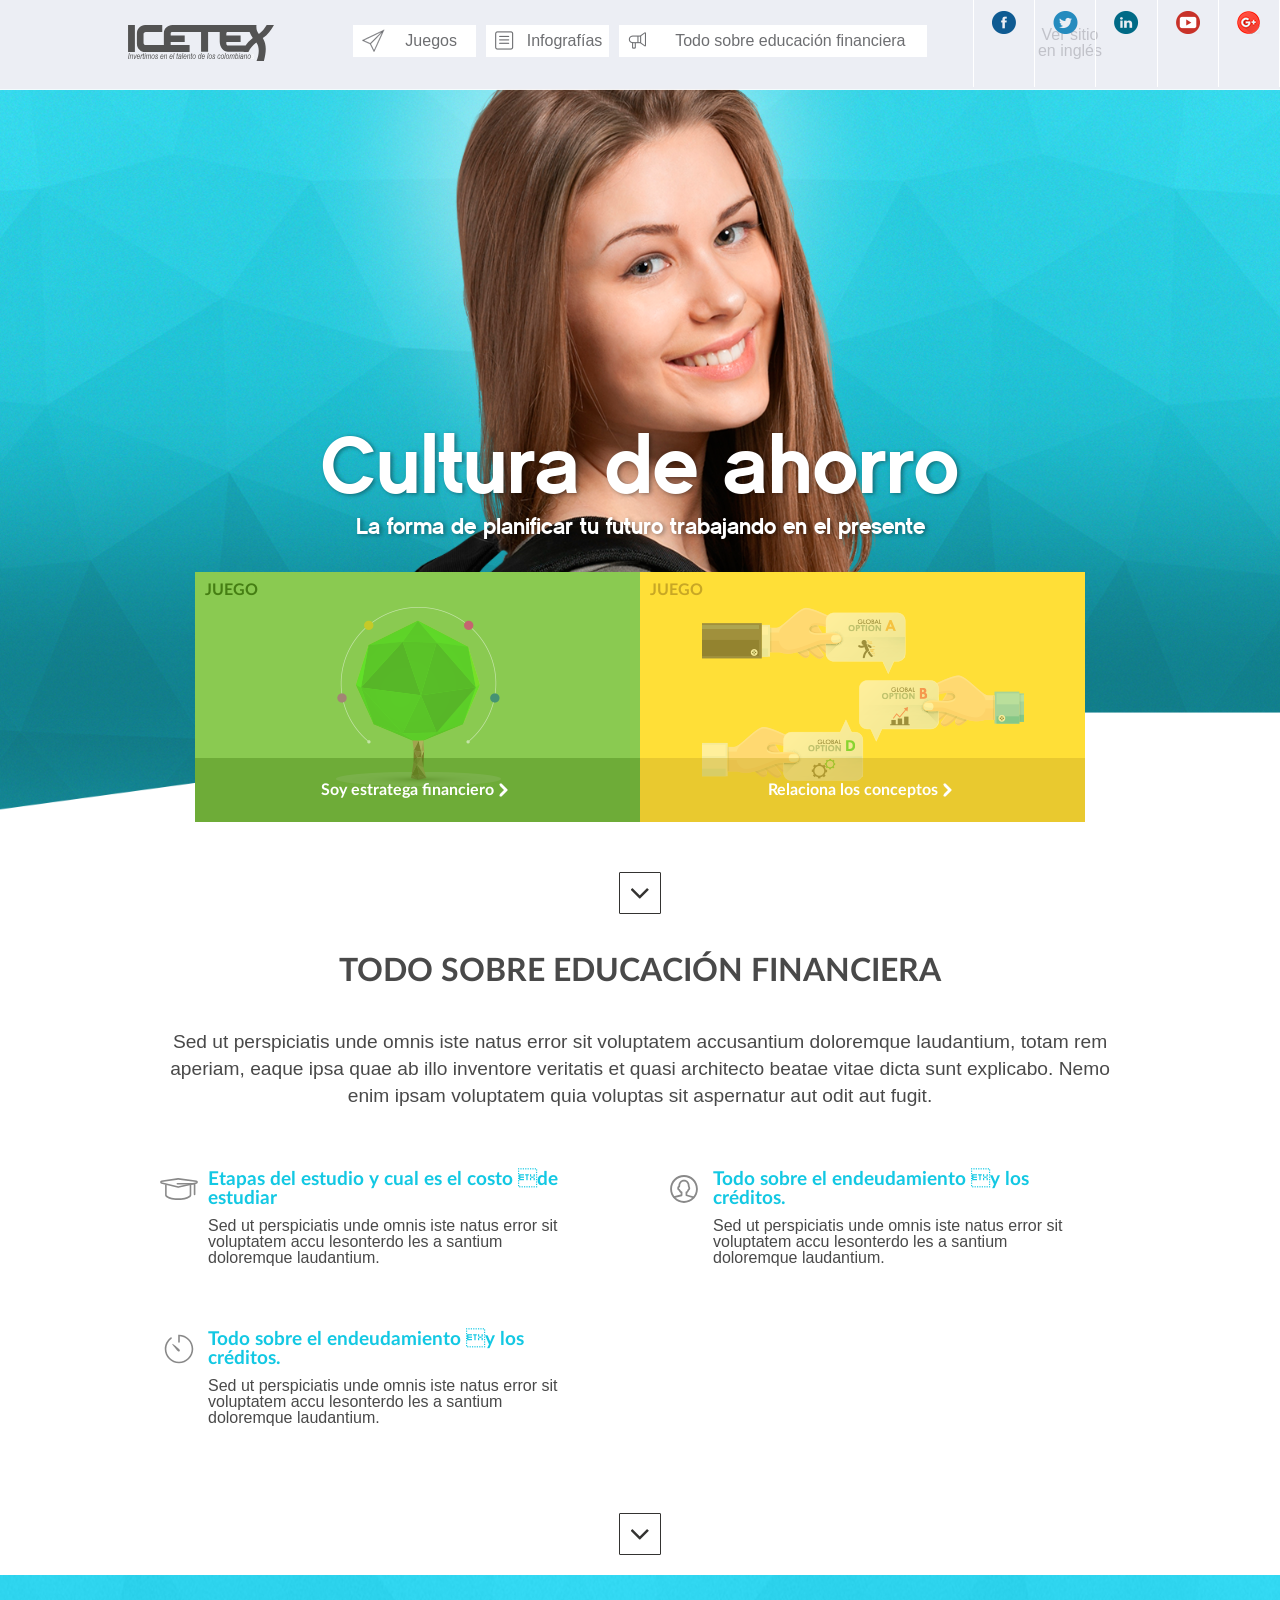
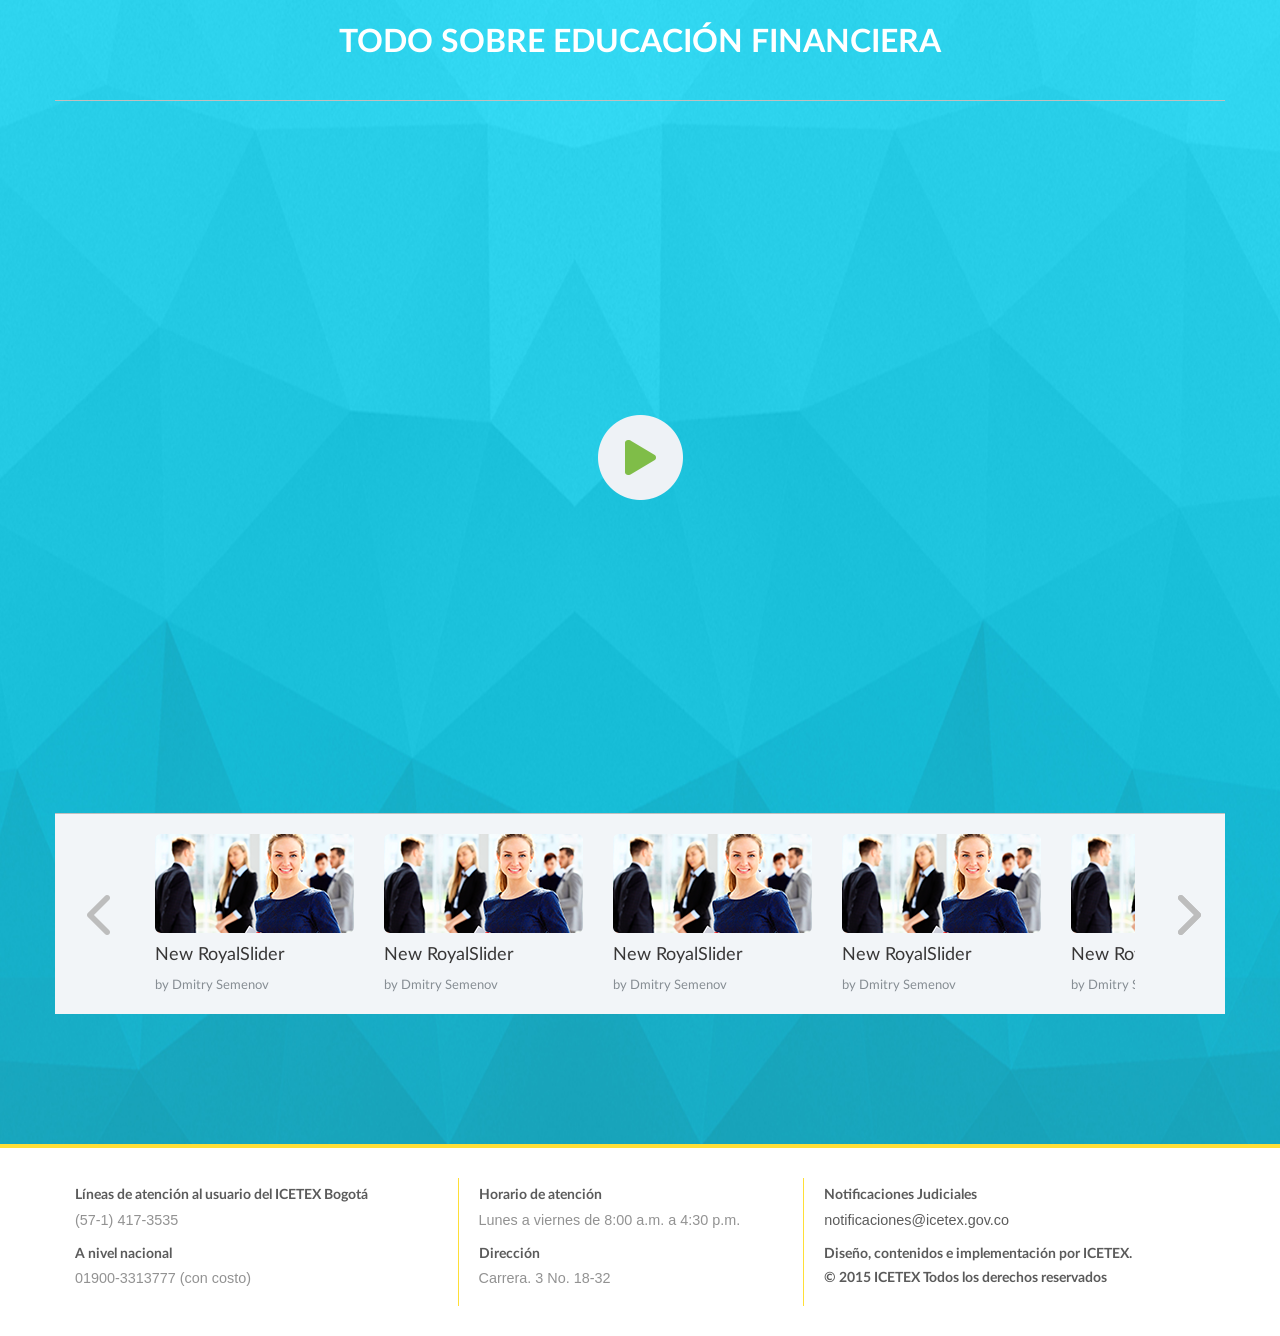
==== commit cec279c4: "Game2 & Changes" ====
--- a/index.html
+++ b/index.html
@@ -4,6 +4,7 @@
     <title>Icetex</title>
     <link rel="stylesheet" href="css/main.css">
     <link rel="stylesheet" href="css/game1.css">
+    <link rel="stylesheet" href="css/game2.css">
     <link rel="stylesheet" href="css/plugin.css">
     <meta charset="UTF-8">
     <meta name="viewport" content="width=device-width, initial-scale=1">
@@ -26,7 +27,7 @@
             <li><a href="">Infografías</a></li>
             <li><a href="">Todo sobre educación financiera</a></li>
           </ul>
-        </nav>
+        </nav><a href="" class="action-language">Ver sitio en inglés</a>
       </div>
       <ul class="social">
         <li><a href=""><span class="facebook"></span></a></li>
--- a/css/game1.css
+++ b/css/game1.css
@@ -2623,13 +2623,15 @@
   letter-spacing: 4px;
   text-align: center;
   margin: 0;
-  font-weight: lighter; }
+  font-weight: lighter;
+  display: inline-block;
+  padding: 20px 0; }
   @media (max-width: 568px) {
     .game-wrapper-financiero h4 {
       font-size: 15px; } }
 
 .game-wrapper-financiero h4.comodines {
-  margin: 17px 0 20px 0; }
+  margin: 0; }
 
 span.instructions {
   background: #fff;
@@ -2844,7 +2846,21 @@
   @media (max-width: 768px) {
     .helpers {
       position: relative; } }
+  .helpers .disable-tool {
+    border-radius: 50%;
+    background: rgba(0, 0, 0, 0.2);
+    z-index: 99;
+    display: inline-block;
+    width: 86px;
+    height: 86px;
+    position: absolute;
+    top: -4px;
+    left: -4px;
+    display: none; }
+    .helpers .disable-tool.active {
+      display: block; }
   .helpers span {
+    position: relative;
     display: inline-block;
     border-radius: 50%;
     border: 4px solid #fff;
--- a/css/game2.css
+++ b/css/game2.css
@@ -0,0 +1,328 @@
+/* FONTS */
+/* COLORS */
+/* SIZES RESPONSIVE */
+@font-face {
+  font-family: 'bready';
+  src: url("../fonts/bready_alternates_demo-webfont.eot");
+  src: url("../fonts/bready_alternates_demo-webfont.eot?#iefix") format("embedded-opentype"), url("../fonts/bready_alternates_demo-webfont.woff2") format("woff2"), url("../fonts/bready_alternates_demo-webfont.woff") format("woff"), url("../fonts/bready_alternates_demo-webfont.ttf") format("truetype"), url("../fonts/bready_alternates_demo-webfont.svg#chunkfive_exregular") format("svg");
+  font-weight: normal;
+  font-style: normal; }
+
+body {
+  font-family: "Lato", sans-serif;
+  color: #5B5B5B; }
+
+ul {
+  list-style-type: none;
+  margin: 0;
+  padding: 0; }
+
+a {
+  text-decoration: none;
+  color: #5B5B5B; }
+
+.startRight {
+  left: 100%;
+  opacity: 0;
+  position: absolute; }
+
+.stage {
+  width: 100%;
+  height: 810px; }
+
+.start-game2 {
+  width: 100%;
+  display: inline-block;
+  text-align: center;
+  color: white !important;
+  font-size: 1.5em;
+  line-height: 2.5;
+  text-transform: uppercase; }
+  .start-game2:after {
+    content: '';
+    background: url(../images/game2/arrow-nav2.svg);
+    width: 32px;
+    background-size: 100%;
+    height: 40px;
+    position: relative;
+    display: inline-block;
+    top: 10px; }
+  .start-game2:hover {
+    opacity: .7; }
+
+.game-wrapper-conceptos {
+  display: block;
+  overflow: hidden;
+  width: 1000px;
+  height: 850px !important;
+  position: relative;
+  height: auto;
+  background: url("../images/game2/bg.svg") center center #FFE04E;
+  margin: 0 auto;
+  background-size: cover; }
+  @media (max-width: 991px) {
+    .game-wrapper-conceptos {
+      width: 90%; } }
+  @media (max-width: 920px) {
+    .game-wrapper-conceptos {
+      height: 988px !important; } }
+  @media (max-width: 768px) {
+    .game-wrapper-conceptos {
+      background-size: auto; } }
+
+/* FONTS */
+/* COLORS */
+/* SIZES RESPONSIVE */
+@font-face {
+  font-family: 'bready';
+  src: url("../fonts/bready_alternates_demo-webfont.eot");
+  src: url("../fonts/bready_alternates_demo-webfont.eot?#iefix") format("embedded-opentype"), url("../fonts/bready_alternates_demo-webfont.woff2") format("woff2"), url("../fonts/bready_alternates_demo-webfont.woff") format("woff"), url("../fonts/bready_alternates_demo-webfont.ttf") format("truetype"), url("../fonts/bready_alternates_demo-webfont.svg#chunkfive_exregular") format("svg");
+  font-weight: normal;
+  font-style: normal; }
+
+#stage001 {
+  position: absolute;
+  width: 100%;
+  left: 50%;
+  top: 50%;
+  -webkit-transform: translate(-50%, -50%);
+          transform: translate(-50%, -50%); }
+
+.main-title-rela {
+  margin: 0 auto;
+  width: 80%; }
+  .main-title-rela img {
+    margin-top: 40px; }
+
+.intro-rela {
+  position: relative;
+  width: 100%;
+  height: 550px;
+  display: block; }
+  .intro-rela span {
+    position: absolute; }
+    .intro-rela span img {
+      width: 90%; }
+  .intro-rela span.black-intro {
+    top: 30px; }
+  .intro-rela span.blue-intro {
+    right: 0px;
+    top: 220px;
+    text-align: right; }
+    @media (max-width: 568px) {
+      .intro-rela span.blue-intro {
+        top: 196px; } }
+  .intro-rela span.white-intro {
+    top: 290px; }
+    @media (max-width: 991px) {
+      .intro-rela span.white-intro {
+        top: 361px; } }
+
+.footer-orange {
+  position: absolute;
+  background: #FF9F1F;
+  width: 100%;
+  height: 60px;
+  border-top: 3px solid #fff;
+  bottom: 0; }
+
+.start span {
+  background: #fff;
+  display: inline-block;
+  border-radius: 50%;
+  padding: 36px 52px;
+  box-shadow: 0px 6px 0px 0px rgba(56, 63, 12, 0.3); }
+  @media (max-width: 768px) {
+    .start span {
+      width: 40%; } }
+
+/* FONTS */
+/* COLORS */
+/* SIZES RESPONSIVE */
+@font-face {
+  font-family: 'bready';
+  src: url("../fonts/bready_alternates_demo-webfont.eot");
+  src: url("../fonts/bready_alternates_demo-webfont.eot?#iefix") format("embedded-opentype"), url("../fonts/bready_alternates_demo-webfont.woff2") format("woff2"), url("../fonts/bready_alternates_demo-webfont.woff") format("woff"), url("../fonts/bready_alternates_demo-webfont.ttf") format("truetype"), url("../fonts/bready_alternates_demo-webfont.svg#chunkfive_exregular") format("svg");
+  font-weight: normal;
+  font-style: normal; }
+
+#stage002 {
+  position: absolute;
+  width: 100%; }
+
+.content-info {
+  background: #FBF5EA;
+  width: 70%;
+  margin: 0 auto;
+  border-radius: 10px;
+  padding: 30px 30px 50px 30px;
+  text-align: center;
+  color: #5B5B5B;
+  margin-top: 203px; }
+  @media (max-width: 568px) {
+    .content-info {
+      margin-top: 150px; } }
+  .content-info h6 {
+    color: #FF3E37;
+    font-family: 'bready';
+    font-size: 46px;
+    margin: 0; }
+    @media (max-width: 568px) {
+      .content-info h6 {
+        font-size: 35px; } }
+  .content-info p {
+    width: 70%;
+    margin: 0 auto;
+    font-size: 18px;
+    margin-bottom: 20px; }
+    @media (max-width: 568px) {
+      .content-info p {
+        width: 100%; } }
+  .content-info a {
+    display: block;
+    text-transform: uppercase;
+    color: #FF9F1F;
+    font-size: 25px;
+    margin-top: 40px; }
+    .content-info a:after {
+      content: '';
+      background: url(../images/game2/arrow-nav.svg);
+      width: 32px;
+      background-size: 100%;
+      height: 40px;
+      position: relative;
+      display: inline-block;
+      top: 10px;
+      left: 9px; }
+      @media (max-width: 568px) {
+        .content-info a:after {
+          height: 35px;
+          width: 27px; } }
+    @media (max-width: 568px) {
+      .content-info a {
+        font-size: 20px; } }
+
+/* FONTS */
+/* COLORS */
+/* SIZES RESPONSIVE */
+@font-face {
+  font-family: 'bready';
+  src: url("../fonts/bready_alternates_demo-webfont.eot");
+  src: url("../fonts/bready_alternates_demo-webfont.eot?#iefix") format("embedded-opentype"), url("../fonts/bready_alternates_demo-webfont.woff2") format("woff2"), url("../fonts/bready_alternates_demo-webfont.woff") format("woff"), url("../fonts/bready_alternates_demo-webfont.ttf") format("truetype"), url("../fonts/bready_alternates_demo-webfont.svg#chunkfive_exregular") format("svg");
+  font-weight: normal;
+  font-style: normal; }
+
+#stage003 {
+  position: absolute; }
+
+.hand-l {
+  position: absolute;
+  left: 0; }
+  .hand-l img {
+    width: 350px; }
+    @media (max-width: 991px) {
+      .hand-l img {
+        width: 250px; } }
+
+.left-hands-01 {
+  top: 30px; }
+
+.left-hands-02 {
+  top: 170px; }
+  @media (max-width: 920px) {
+    .left-hands-02 {
+      top: 210px; } }
+
+.left-hands-03 {
+  top: 325px; }
+  @media (max-width: 920px) {
+    .left-hands-03 {
+      top: 388px; } }
+
+.left-hands-04 {
+  top: 480px; }
+  @media (max-width: 920px) {
+    .left-hands-04 {
+      top: 564px; } }
+
+.left-hands-05 {
+  top: 630px; }
+  @media (max-width: 920px) {
+    .left-hands-05 {
+      top: 740px; } }
+
+.right-hands-01 {
+  top: 30px; }
+  @media (max-width: 920px) {
+    .right-hands-01 {
+      top: 110px; } }
+
+.right-hands-02 {
+  top: 170px; }
+  @media (max-width: 920px) {
+    .right-hands-02 {
+      top: 291px; } }
+
+.right-hands-03 {
+  top: 325px; }
+  @media (max-width: 920px) {
+    .right-hands-03 {
+      top: 467px; } }
+
+.right-hands-04 {
+  top: 480px; }
+  @media (max-width: 920px) {
+    .right-hands-04 {
+      top: 645px; } }
+
+.right-hands-05 {
+  top: 640px; }
+  @media (max-width: 920px) {
+    .right-hands-05 {
+      top: 822px; } }
+
+.hand-r {
+  position: absolute;
+  right: 0; }
+  .hand-r img {
+    width: 560px; }
+    @media (max-width: 991px) {
+      .hand-r img {
+        width: 500px !important; } }
+    @media (max-width: 568px) {
+      .hand-r img {
+        width: 470px !important; } }
+  @media (max-width: 568px) {
+    .hand-r {
+      left: 20px; } }
+
+.right-hands {
+  float: right;
+  width: 55%;
+  margin-top: 30px;
+  margin-bottom: 40px; }
+  .right-hands img {
+    width: 550px; }
+
+.stars-conceptos {
+  position: absolute;
+  bottom: 9px;
+  z-index: 1;
+  right: 9px;
+  height: 5px; }
+  @media (max-width: 920px) {
+    .stars-conceptos {
+      bottom: -136px; } }
+  .stars-conceptos img {
+    width: 45px; }
+    @media (max-width: 568px) {
+      .stars-conceptos img {
+        width: 40px; } }
+
+#stage004 {
+  position: absolute;
+  width: 100%; }
+
+/* FONTS */
+/* COLORS */
+/* SIZES RESPONSIVE */
